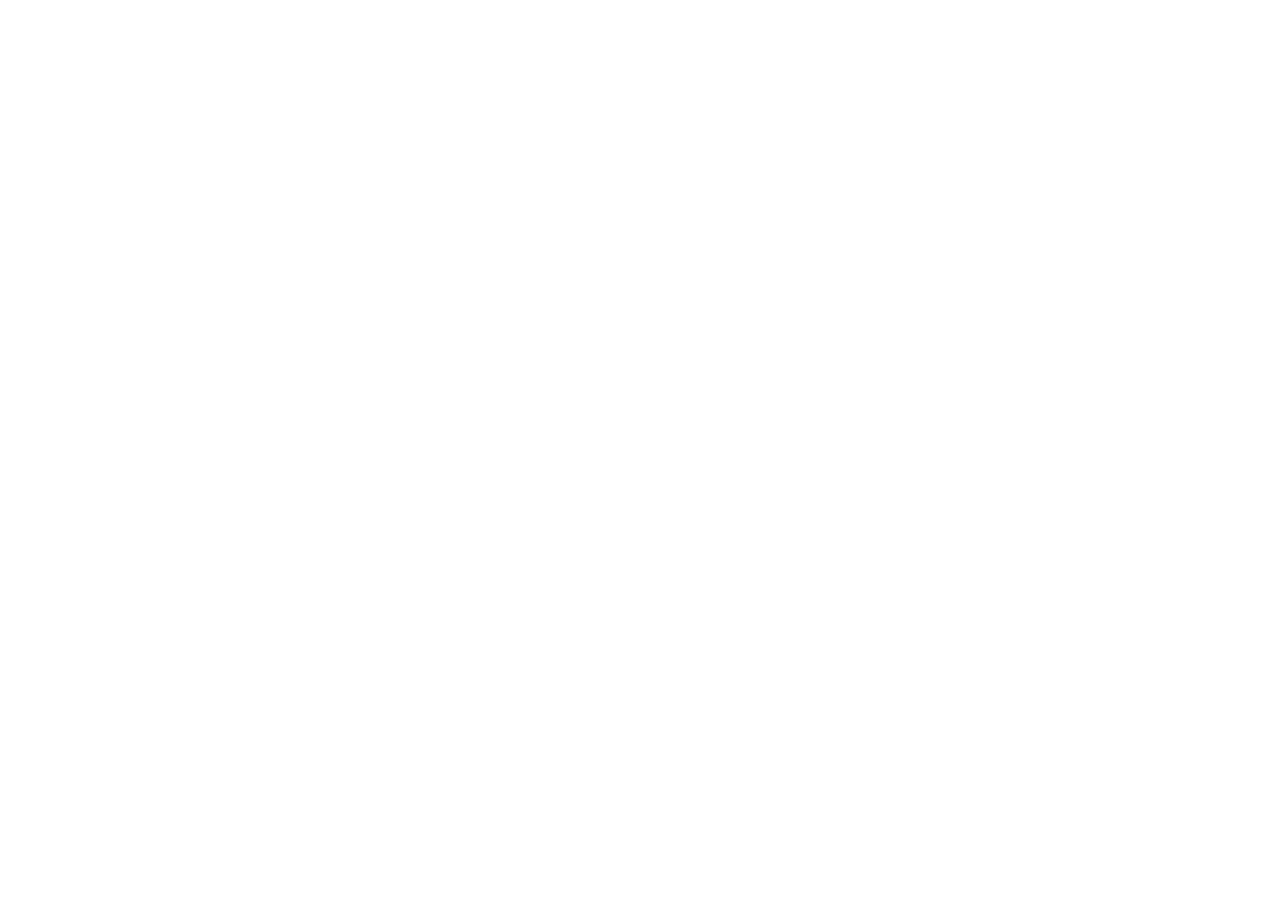
==== index.html @ 47ac9eed "local react" ====
<!DOCTYPE html>
<html lang="en">
<head>
  <meta charset="UTF-8">
  <meta name="viewport" content="width=device-width, initial-scale=1">
  <title>Altshuler Matrix</title>
  <script src="./js/react.production.min.js"></script>
  <script src="./js/react-dom.production.min.js"></script>
  <link rel="stylesheet" type="text/css" href="./index.css">
</head>
<body>

<div id="root"></div>

<script src="./index.js"></script>

</body>
</html>
---- index.css ----
@font-face{font-family:"Monospaced Number";src:local("Tahoma");unicode-range:u+30-39}@font-face{font-family:"Chinese Quote";src:local("PingFang SC"),local("SimSun");unicode-range:u+2018,u+2019,u+201c,u+201d}body,html{width:100%;height:100%}input::-ms-clear,input::-ms-reveal{display:none}*,:after,:before{-webkit-box-sizing:border-box;box-sizing:border-box}html{font-family:sans-serif;line-height:1.15;-webkit-text-size-adjust:100%;-ms-text-size-adjust:100%;-ms-overflow-style:scrollbar;-webkit-tap-highlight-color:rgba(0,0,0,0)}@-ms-viewport{width:device-width}article,aside,dialog,figcaption,figure,footer,header,hgroup,main,nav,section{display:block}body{margin:0;font-family:"Monospaced Number","Chinese Quote",-apple-system,BlinkMacSystemFont,"Segoe UI",Roboto,"PingFang SC","Hiragino Sans GB","Microsoft YaHei","Helvetica Neue",Helvetica,Arial,sans-serif;font-size:14px;line-height:1.1;color:rgba(0,0,0,.65);background-color:#fff}[tabindex="-1"]:focus{outline:none!important}hr{-webkit-box-sizing:content-box;box-sizing:content-box;height:0;overflow:visible}h1,h2,h3,h4,h5,h6{margin-top:0;margin-bottom:.5em;color:rgba(0,0,0,.85);font-weight:500}p{margin-top:0;margin-bottom:1em}abbr[data-original-title],abbr[title]{text-decoration:underline;-webkit-text-decoration:underline dotted;text-decoration:underline dotted;cursor:help;border-bottom:0}address{margin-bottom:1em;font-style:normal;line-height:inherit}input[type=number],input[type=password],input[type=text],textarea{-webkit-appearance:none}dl,ol,ul{margin-top:0;margin-bottom:1em}ol ol,ol ul,ul ol,ul ul{margin-bottom:0}dt{font-weight:500}dd{margin-bottom:.5em;margin-left:0}blockquote{margin:0 0 1em}dfn{font-style:italic}b,strong{font-weight:bolder}small{font-size:80%}sub,sup{position:relative;font-size:75%;line-height:0;vertical-align:baseline}sub{bottom:-.25em}sup{top:-.5em}a{color:#1890ff;background-color:transparent;text-decoration:none;outline:none;cursor:pointer;-webkit-transition:color .3s;transition:color .3s;-webkit-text-decoration-skip:objects}a:focus{text-decoration:underline;-webkit-text-decoration-skip:ink;text-decoration-skip:ink}a:hover{color:#40a9ff}a:active{color:#096dd9}a:active,a:hover{outline:0;text-decoration:none}a[disabled]{color:rgba(0,0,0,.25);cursor:not-allowed;pointer-events:none}code,kbd,pre,samp{font-family:Consolas,Menlo,Courier,monospace;font-size:1em}pre{margin-top:0;margin-bottom:1em;overflow:auto}figure{margin:0 0 1em}img{vertical-align:middle;border-style:none}svg:not(:root){overflow:hidden}[role=button],a,area,button,input:not([type=range]),label,select,summary,textarea{-ms-touch-action:manipulation;touch-action:manipulation}table{border-collapse:collapse}caption{padding-top:.75em;padding-bottom:.3em;color:rgba(0,0,0,.45);text-align:left;caption-side:bottom}th{text-align:inherit}button,input,optgroup,select,textarea{margin:0;font-family:inherit;font-size:inherit;line-height:inherit;color:inherit}button,input{overflow:visible}button,select{text-transform:none}[type=reset],[type=submit],button,html [type=button]{-webkit-appearance:button}[type=button]::-moz-focus-inner,[type=reset]::-moz-focus-inner,[type=submit]::-moz-focus-inner,button::-moz-focus-inner{padding:0;border-style:none}input[type=checkbox],input[type=radio]{-webkit-box-sizing:border-box;box-sizing:border-box;padding:0}input[type=date],input[type=datetime-local],input[type=month],input[type=time]{-webkit-appearance:listbox}textarea{overflow:auto;resize:vertical}fieldset{min-width:0;padding:0;margin:0;border:0}legend{display:block;width:100%;max-width:100%;padding:0;margin-bottom:.5em;font-size:1.5em;line-height:inherit;color:inherit;white-space:normal}progress{vertical-align:baseline}[type=number]::-webkit-inner-spin-button,[type=number]::-webkit-outer-spin-button{height:auto}[type=search]{outline-offset:-2px;-webkit-appearance:none}[type=search]::-webkit-search-cancel-button,[type=search]::-webkit-search-decoration{-webkit-appearance:none}::-webkit-file-upload-button{font:inherit;-webkit-appearance:button}output{display:inline-block}summary{display:list-item}template{display:none}[hidden]{display:none!important}mark{padding:.2em;background-color:#feffe6}::-moz-selection{background:#1890ff;color:#fff}::selection{background:#1890ff;color:#fff}.clearfix{zoom:1}.clearfix:after,.clearfix:before{content:" ";display:table}.clearfix:after{clear:both;visibility:hidden;font-size:0;height:0}@font-face{font-family:"anticon";src:url("https://at.alicdn.com/t/font_148784_v4ggb6wrjmkotj4i.eot");src:url("https://at.alicdn.com/t/font_148784_v4ggb6wrjmkotj4i.woff") format("woff"),url("https://at.alicdn.com/t/font_148784_v4ggb6wrjmkotj4i.ttf") format("truetype"),url("https://at.alicdn.com/t/font_148784_v4ggb6wrjmkotj4i.svg#iconfont") format("svg")}.anticon{display:inline-block;font-style:normal;vertical-align:baseline;text-align:center;text-transform:none;line-height:1;text-rendering:optimizeLegibility;-webkit-font-smoothing:antialiased;-moz-osx-font-smoothing:grayscale}.anticon:before{display:block;font-family:"anticon"!important}.anticon-step-forward:before{content:"\E600"}.anticon-step-backward:before{content:"\E601"}.anticon-forward:before{content:"\E602"}.anticon-backward:before{content:"\E603"}.anticon-caret-right:before{content:"\E604"}.anticon-caret-left:before{content:"\E605"}.anticon-caret-down:before{content:"\E606"}.anticon-caret-up:before{content:"\E607"}.anticon-caret-circle-right:before,.anticon-circle-right:before,.anticon-right-circle:before{content:"\E608"}.anticon-caret-circle-left:before,.anticon-circle-left:before,.anticon-left-circle:before{content:"\E609"}.anticon-caret-circle-up:before,.anticon-circle-up:before,.anticon-up-circle:before{content:"\E60A"}.anticon-caret-circle-down:before,.anticon-circle-down:before,.anticon-down-circle:before{content:"\E60B"}.anticon-right-circle-o:before{content:"\E60C"}.anticon-caret-circle-o-right:before,.anticon-circle-o-right:before{content:"\E60C"}.anticon-left-circle-o:before{content:"\E60D"}.anticon-caret-circle-o-left:before,.anticon-circle-o-left:before{content:"\E60D"}.anticon-up-circle-o:before{content:"\E60E"}.anticon-caret-circle-o-up:before,.anticon-circle-o-up:before{content:"\E60E"}.anticon-down-circle-o:before{content:"\E60F"}.anticon-caret-circle-o-down:before,.anticon-circle-o-down:before{content:"\E60F"}.anticon-verticle-left:before{content:"\E610"}.anticon-verticle-right:before{content:"\E611"}.anticon-rollback:before{content:"\E612"}.anticon-retweet:before{content:"\E613"}.anticon-shrink:before{content:"\E614"}.anticon-arrow-salt:before,.anticon-arrows-alt:before{content:"\E615"}.anticon-reload:before{content:"\E616"}.anticon-double-right:before{content:"\E617"}.anticon-double-left:before{content:"\E618"}.anticon-arrow-down:before{content:"\E619"}.anticon-arrow-up:before{content:"\E61A"}.anticon-arrow-right:before{content:"\E61B"}.anticon-arrow-left:before{content:"\E61C"}.anticon-down:before{content:"\E61D"}.anticon-up:before{content:"\E61E"}.anticon-right:before{content:"\E61F"}.anticon-left:before{content:"\E620"}.anticon-minus-square-o:before{content:"\E621"}.anticon-minus-circle:before{content:"\E622"}.anticon-minus-circle-o:before{content:"\E623"}.anticon-minus:before{content:"\E624"}.anticon-plus-circle-o:before{content:"\E625"}.anticon-plus-circle:before{content:"\E626"}.anticon-plus:before{content:"\E627"}.anticon-info-circle:before{content:"\E628"}.anticon-info-circle-o:before{content:"\E629"}.anticon-info:before{content:"\E62A"}.anticon-exclamation:before{content:"\E62B"}.anticon-exclamation-circle:before{content:"\E62C"}.anticon-exclamation-circle-o:before{content:"\E62D"}.anticon-close-circle:before,.anticon-cross-circle:before{content:"\E62E"}.anticon-close-circle-o:before,.anticon-cross-circle-o:before{content:"\E62F"}.anticon-check-circle:before{content:"\E630"}.anticon-check-circle-o:before{content:"\E631"}.anticon-check:before{content:"\E632"}.anticon-close:before,.anticon-cross:before{content:"\E633"}.anticon-customer-service:before,.anticon-customerservice:before{content:"\E634"}.anticon-credit-card:before{content:"\E635"}.anticon-code-o:before{content:"\E636"}.anticon-book:before{content:"\E637"}.anticon-bars:before{content:"\E639"}.anticon-question:before{content:"\E63A"}.anticon-question-circle:before{content:"\E63B"}.anticon-question-circle-o:before{content:"\E63C"}.anticon-pause:before{content:"\E63D"}.anticon-pause-circle:before{content:"\E63E"}.anticon-pause-circle-o:before{content:"\E63F"}.anticon-clock-circle:before{content:"\E640"}.anticon-clock-circle-o:before{content:"\E641"}.anticon-swap:before{content:"\E642"}.anticon-swap-left:before{content:"\E643"}.anticon-swap-right:before{content:"\E644"}.anticon-plus-square-o:before{content:"\E645"}.anticon-frown-circle:before,.anticon-frown:before{content:"\E646"}.anticon-ellipsis:before{content:"\E647"}.anticon-copy:before{content:"\E648"}.anticon-menu-fold:before{content:"\E9AC"}.anticon-mail:before{content:"\E659"}.anticon-logout:before{content:"\E65A"}.anticon-link:before{content:"\E65B"}.anticon-area-chart:before{content:"\E65C"}.anticon-line-chart:before{content:"\E65D"}.anticon-home:before{content:"\E65E"}.anticon-laptop:before{content:"\E65F"}.anticon-star:before{content:"\E660"}.anticon-star-o:before{content:"\E661"}.anticon-folder:before{content:"\E662"}.anticon-filter:before{content:"\E663"}.anticon-file:before{content:"\E664"}.anticon-exception:before{content:"\E665"}.anticon-meh-circle:before,.anticon-meh:before{content:"\E666"}.anticon-meh-o:before{content:"\E667"}.anticon-shopping-cart:before{content:"\E668"}.anticon-save:before{content:"\E669"}.anticon-user:before{content:"\E66A"}.anticon-video-camera:before{content:"\E66B"}.anticon-to-top:before{content:"\E66C"}.anticon-team:before{content:"\E66D"}.anticon-tablet:before{content:"\E66E"}.anticon-solution:before{content:"\E66F"}.anticon-search:before{content:"\E670"}.anticon-share-alt:before{content:"\E671"}.anticon-setting:before{content:"\E672"}.anticon-poweroff:before{content:"\E6D5"}.anticon-picture:before{content:"\E674"}.anticon-phone:before{content:"\E675"}.anticon-paper-clip:before{content:"\E676"}.anticon-notification:before{content:"\E677"}.anticon-mobile:before{content:"\E678"}.anticon-menu-unfold:before{content:"\E9AD"}.anticon-inbox:before{content:"\E67A"}.anticon-lock:before{content:"\E67B"}.anticon-qrcode:before{content:"\E67C"}.anticon-play-circle:before{content:"\E6D0"}.anticon-play-circle-o:before{content:"\E6D1"}.anticon-tag:before{content:"\E6D2"}.anticon-tag-o:before{content:"\E6D3"}.anticon-tags:before{content:"\E67D"}.anticon-tags-o:before{content:"\E67E"}.anticon-cloud-o:before{content:"\E67F"}.anticon-cloud:before{content:"\E680"}.anticon-cloud-upload:before{content:"\E681"}.anticon-cloud-download:before{content:"\E682"}.anticon-cloud-download-o:before{content:"\E683"}.anticon-cloud-upload-o:before{content:"\E684"}.anticon-environment:before{content:"\E685"}.anticon-environment-o:before{content:"\E686"}.anticon-eye:before{content:"\E687"}.anticon-eye-o:before{content:"\E688"}.anticon-camera:before{content:"\E689"}.anticon-camera-o:before{content:"\E68A"}.anticon-windows:before{content:"\E68B"}.anticon-apple:before{content:"\E68C"}.anticon-apple-o:before{content:"\E6D4"}.anticon-android:before{content:"\E938"}.anticon-android-o:before{content:"\E68D"}.anticon-aliwangwang:before{content:"\E68E"}.anticon-aliwangwang-o:before{content:"\E68F"}.anticon-export:before{content:"\E691"}.anticon-edit:before{content:"\E692"}.anticon-circle-down-o:before{content:"\E693"}.anticon-circle-down-:before{content:"\E694"}.anticon-appstore-o:before{content:"\E695"}.anticon-appstore:before{content:"\E696"}.anticon-scan:before{content:"\E697"}.anticon-file-text:before{content:"\E698"}.anticon-folder-open:before{content:"\E699"}.anticon-hdd:before{content:"\E69A"}.anticon-ie:before{content:"\E69B"}.anticon-file-jpg:before{content:"\E69C"}.anticon-like:before{content:"\E64C"}.anticon-like-o:before{content:"\E69D"}.anticon-dislike:before{content:"\E64B"}.anticon-dislike-o:before{content:"\E69E"}.anticon-delete:before{content:"\E69F"}.anticon-enter:before{content:"\E6A0"}.anticon-pushpin-o:before{content:"\E6A1"}.anticon-pushpin:before{content:"\E6A2"}.anticon-heart:before{content:"\E6A3"}.anticon-heart-o:before{content:"\E6A4"}.anticon-pay-circle:before{content:"\E6A5"}.anticon-pay-circle-o:before{content:"\E6A6"}.anticon-smile-circle:before,.anticon-smile:before{content:"\E6A7"}.anticon-smile-o:before{content:"\E6A8"}.anticon-frown-o:before{content:"\E6A9"}.anticon-calculator:before{content:"\E6AA"}.anticon-message:before{content:"\E6AB"}.anticon-chrome:before{content:"\E6AC"}.anticon-github:before{content:"\E6AD"}.anticon-file-unknown:before{content:"\E6AF"}.anticon-file-excel:before{content:"\E6B0"}.anticon-file-ppt:before{content:"\E6B1"}.anticon-file-word:before{content:"\E6B2"}.anticon-file-pdf:before{content:"\E6B3"}.anticon-desktop:before{content:"\E6B4"}.anticon-upload:before{content:"\E6B6"}.anticon-download:before{content:"\E6B7"}.anticon-pie-chart:before{content:"\E6B8"}.anticon-unlock:before{content:"\E6BA"}.anticon-calendar:before{content:"\E6BB"}.anticon-windows-o:before{content:"\E6BC"}.anticon-dot-chart:before{content:"\E6BD"}.anticon-bar-chart:before{content:"\E6BE"}.anticon-code:before{content:"\E6BF"}.anticon-api:before{content:"\E951"}.anticon-plus-square:before{content:"\E6C0"}.anticon-minus-square:before{content:"\E6C1"}.anticon-close-square:before{content:"\E6C2"}.anticon-close-square-o:before{content:"\E6C3"}.anticon-check-square:before{content:"\E6C4"}.anticon-check-square-o:before{content:"\E6C5"}.anticon-fast-backward:before{content:"\E6C6"}.anticon-fast-forward:before{content:"\E6C7"}.anticon-up-square:before{content:"\E6C8"}.anticon-down-square:before{content:"\E6C9"}.anticon-left-square:before{content:"\E6CA"}.anticon-right-square:before{content:"\E6CB"}.anticon-right-square-o:before{content:"\E6CC"}.anticon-left-square-o:before{content:"\E6CD"}.anticon-down-square-o:before{content:"\E6CE"}.anticon-up-square-o:before{content:"\E6CF"}.anticon-loading:before{content:"\E64D"}.anticon-loading-3-quarters:before{content:"\E6AE"}.anticon-bulb:before{content:"\E649"}.anticon-select:before{content:"\E64A"}.anticon-addfile:before,.anticon-file-add:before{content:"\E910"}.anticon-addfolder:before,.anticon-folder-add:before{content:"\E914"}.anticon-switcher:before{content:"\E913"}.anticon-rocket:before{content:"\E90F"}.anticon-dingding:before{content:"\E923"}.anticon-dingding-o:before{content:"\E925"}.anticon-bell:before{content:"\E64E"}.anticon-disconnect:before{content:"\E64F"}.anticon-database:before{content:"\E650"}.anticon-compass:before{content:"\E6DB"}.anticon-barcode:before{content:"\E652"}.anticon-hourglass:before{content:"\E653"}.anticon-key:before{content:"\E654"}.anticon-flag:before{content:"\E655"}.anticon-layout:before{content:"\E656"}.anticon-login:before{content:"\E657"}.anticon-printer:before{content:"\E673"}.anticon-sound:before{content:"\E6E9"}.anticon-usb:before{content:"\E6D7"}.anticon-skin:before{content:"\E6D8"}.anticon-tool:before{content:"\E6D9"}.anticon-sync:before{content:"\E6DA"}.anticon-wifi:before{content:"\E6D6"}.anticon-car:before{content:"\E6DC"}.anticon-copyright:before{content:"\E6DE"}.anticon-schedule:before{content:"\E6DF"}.anticon-user-add:before{content:"\E6ED"}.anticon-user-delete:before{content:"\E6E0"}.anticon-usergroup-add:before{content:"\E6DD"}.anticon-usergroup-delete:before{content:"\E6E1"}.anticon-man:before{content:"\E6E2"}.anticon-woman:before{content:"\E6EC"}.anticon-shop:before{content:"\E6E3"}.anticon-gift:before{content:"\E6E4"}.anticon-idcard:before{content:"\E6E5"}.anticon-medicine-box:before{content:"\E6E6"}.anticon-red-envelope:before{content:"\E6E7"}.anticon-coffee:before{content:"\E6E8"}.anticon-trademark:before{content:"\E651"}.anticon-safety:before{content:"\E6EA"}.anticon-wallet:before{content:"\E6EB"}.anticon-bank:before{content:"\E6EE"}.anticon-trophy:before{content:"\E6EF"}.anticon-contacts:before{content:"\E6F0"}.anticon-global:before{content:"\E6F1"}.anticon-shake:before{content:"\E94F"}.anticon-fork:before{content:"\E6F2"}.anticon-dashboard:before{content:"\E99A"}.anticon-profile:before{content:"\E999"}.anticon-table:before{content:"\E998"}.anticon-warning:before{content:"\E997"}.anticon-form:before{content:"\E996"}.anticon-spin:before{display:inline-block;-webkit-animation:loadingCircle 1s infinite linear;animation:loadingCircle 1s infinite linear}.anticon-weibo-square:before{content:"\E6F5"}.anticon-weibo-circle:before{content:"\E6F4"}.anticon-taobao-circle:before{content:"\E6F3"}.anticon-html5:before{content:"\E9C7"}.anticon-weibo:before{content:"\E9C6"}.anticon-twitter:before{content:"\E9C5"}.anticon-wechat:before{content:"\E9C4"}.anticon-youtube:before{content:"\E9C3"}.anticon-alipay-circle:before{content:"\E9C2"}.anticon-taobao:before{content:"\E9C1"}.anticon-skype:before{content:"\E9C0"}.anticon-qq:before{content:"\E9BF"}.anticon-medium-workmark:before{content:"\E9BE"}.anticon-gitlab:before{content:"\E9BD"}.anticon-medium:before{content:"\E9BC"}.anticon-linkedin:before{content:"\E9BB"}.anticon-google-plus:before{content:"\E9BA"}.anticon-dropbox:before{content:"\E9B9"}.anticon-facebook:before{content:"\E9B8"}.anticon-codepen:before{content:"\E9B7"}.anticon-amazon:before{content:"\E9B6"}.anticon-google:before{content:"\E9B5"}.anticon-codepen-circle:before{content:"\E9B4"}.anticon-alipay:before{content:"\E9B3"}.anticon-ant-design:before{content:"\E9B2"}.anticon-aliyun:before{content:"\E9F4"}.anticon-zhihu:before{content:"\E703"}.anticon-file-markdown:before{content:"\E704"}.anticon-slack:before{content:"\E705"}.anticon-slack-square:before{content:"\E706"}.anticon-behance:before{content:"\E707"}.anticon-behance-square:before{content:"\E708"}.anticon-dribbble:before{content:"\E709"}.anticon-dribbble-square:before{content:"\E70A"}.anticon-instagram:before{content:"\E70B"}.anticon-yuque:before{content:"\E70C"}.fade-appear,.fade-enter,.fade-leave{-webkit-animation-duration:.2s;animation-duration:.2s;-webkit-animation-fill-mode:both;animation-fill-mode:both;-webkit-animation-play-state:paused;animation-play-state:paused}.fade-appear.fade-appear-active,.fade-enter.fade-enter-active{-webkit-animation-name:antFadeIn;animation-name:antFadeIn;-webkit-animation-play-state:running;animation-play-state:running}.fade-leave.fade-leave-active{-webkit-animation-name:antFadeOut;animation-name:antFadeOut;-webkit-animation-play-state:running;animation-play-state:running;pointer-events:none}.fade-appear,.fade-enter{opacity:0}.fade-appear,.fade-enter,.fade-leave{-webkit-animation-timing-function:linear;animation-timing-function:linear}@-webkit-keyframes antFadeIn{0%{opacity:0}to{opacity:1}}@keyframes antFadeIn{0%{opacity:0}to{opacity:1}}@-webkit-keyframes antFadeOut{0%{opacity:1}to{opacity:0}}@keyframes antFadeOut{0%{opacity:1}to{opacity:0}}.move-up-appear,.move-up-enter,.move-up-leave{-webkit-animation-duration:.2s;animation-duration:.2s;-webkit-animation-fill-mode:both;animation-fill-mode:both;-webkit-animation-play-state:paused;animation-play-state:paused}.move-up-appear.move-up-appear-active,.move-up-enter.move-up-enter-active{-webkit-animation-name:antMoveUpIn;animation-name:antMoveUpIn;-webkit-animation-play-state:running;animation-play-state:running}.move-up-leave.move-up-leave-active{-webkit-animation-name:antMoveUpOut;animation-name:antMoveUpOut;-webkit-animation-play-state:running;animation-play-state:running;pointer-events:none}.move-up-appear,.move-up-enter{opacity:0;-webkit-animation-timing-function:cubic-bezier(.08,.82,.17,1);animation-timing-function:cubic-bezier(.08,.82,.17,1)}.move-up-leave{-webkit-animation-timing-function:cubic-bezier(.6,.04,.98,.34);animation-timing-function:cubic-bezier(.6,.04,.98,.34)}.move-down-appear,.move-down-enter,.move-down-leave{-webkit-animation-duration:.2s;animation-duration:.2s;-webkit-animation-fill-mode:both;animation-fill-mode:both;-webkit-animation-play-state:paused;animation-play-state:paused}.move-down-appear.move-down-appear-active,.move-down-enter.move-down-enter-active{-webkit-animation-name:antMoveDownIn;animation-name:antMoveDownIn;-webkit-animation-play-state:running;animation-play-state:running}.move-down-leave.move-down-leave-active{-webkit-animation-name:antMoveDownOut;animation-name:antMoveDownOut;-webkit-animation-play-state:running;animation-play-state:running;pointer-events:none}.move-down-appear,.move-down-enter{opacity:0;-webkit-animation-timing-function:cubic-bezier(.08,.82,.17,1);animation-timing-function:cubic-bezier(.08,.82,.17,1)}.move-down-leave{-webkit-animation-timing-function:cubic-bezier(.6,.04,.98,.34);animation-timing-function:cubic-bezier(.6,.04,.98,.34)}.move-left-appear,.move-left-enter,.move-left-leave{-webkit-animation-duration:.2s;animation-duration:.2s;-webkit-animation-fill-mode:both;animation-fill-mode:both;-webkit-animation-play-state:paused;animation-play-state:paused}.move-left-appear.move-left-appear-active,.move-left-enter.move-left-enter-active{-webkit-animation-name:antMoveLeftIn;animation-name:antMoveLeftIn;-webkit-animation-play-state:running;animation-play-state:running}.move-left-leave.move-left-leave-active{-webkit-animation-name:antMoveLeftOut;animation-name:antMoveLeftOut;-webkit-animation-play-state:running;animation-play-state:running;pointer-events:none}.move-left-appear,.move-left-enter{opacity:0;-webkit-animation-timing-function:cubic-bezier(.08,.82,.17,1);animation-timing-function:cubic-bezier(.08,.82,.17,1)}.move-left-leave{-webkit-animation-timing-function:cubic-bezier(.6,.04,.98,.34);animation-timing-function:cubic-bezier(.6,.04,.98,.34)}.move-right-appear,.move-right-enter,.move-right-leave{-webkit-animation-duration:.2s;animation-duration:.2s;-webkit-animation-fill-mode:both;animation-fill-mode:both;-webkit-animation-play-state:paused;animation-play-state:paused}.move-right-appear.move-right-appear-active,.move-right-enter.move-right-enter-active{-webkit-animation-name:antMoveRightIn;animation-name:antMoveRightIn;-webkit-animation-play-state:running;animation-play-state:running}.move-right-leave.move-right-leave-active{-webkit-animation-name:antMoveRightOut;animation-name:antMoveRightOut;-webkit-animation-play-state:running;animation-play-state:running;pointer-events:none}.move-right-appear,.move-right-enter{opacity:0;-webkit-animation-timing-function:cubic-bezier(.08,.82,.17,1);animation-timing-function:cubic-bezier(.08,.82,.17,1)}.move-right-leave{-webkit-animation-timing-function:cubic-bezier(.6,.04,.98,.34);animation-timing-function:cubic-bezier(.6,.04,.98,.34)}@-webkit-keyframes antMoveDownIn{0%{-webkit-transform-origin:0 0;transform-origin:0 0;-webkit-transform:translateY(100%);transform:translateY(100%);opacity:0}to{-webkit-transform-origin:0 0;transform-origin:0 0;-webkit-transform:translateY(0);transform:translateY(0);opacity:1}}@keyframes antMoveDownIn{0%{-webkit-transform-origin:0 0;transform-origin:0 0;-webkit-transform:translateY(100%);transform:translateY(100%);opacity:0}to{-webkit-transform-origin:0 0;transform-origin:0 0;-webkit-transform:translateY(0);transform:translateY(0);opacity:1}}@-webkit-keyframes antMoveDownOut{0%{-webkit-transform-origin:0 0;transform-origin:0 0;-webkit-transform:translateY(0);transform:translateY(0);opacity:1}to{-webkit-transform-origin:0 0;transform-origin:0 0;-webkit-transform:translateY(100%);transform:translateY(100%);opacity:0}}@keyframes antMoveDownOut{0%{-webkit-transform-origin:0 0;transform-origin:0 0;-webkit-transform:translateY(0);transform:translateY(0);opacity:1}to{-webkit-transform-origin:0 0;transform-origin:0 0;-webkit-transform:translateY(100%);transform:translateY(100%);opacity:0}}@-webkit-keyframes antMoveLeftIn{0%{-webkit-transform-origin:0 0;transform-origin:0 0;-webkit-transform:translateX(-100%);transform:translateX(-100%);opacity:0}to{-webkit-transform-origin:0 0;transform-origin:0 0;-webkit-transform:translateX(0);transform:translateX(0);opacity:1}}@keyframes antMoveLeftIn{0%{-webkit-transform-origin:0 0;transform-origin:0 0;-webkit-transform:translateX(-100%);transform:translateX(-100%);opacity:0}to{-webkit-transform-origin:0 0;transform-origin:0 0;-webkit-transform:translateX(0);transform:translateX(0);opacity:1}}@-webkit-keyframes antMoveLeftOut{0%{-webkit-transform-origin:0 0;transform-origin:0 0;-webkit-transform:translateX(0);transform:translateX(0);opacity:1}to{-webkit-transform-origin:0 0;transform-origin:0 0;-webkit-transform:translateX(-100%);transform:translateX(-100%);opacity:0}}@keyframes antMoveLeftOut{0%{-webkit-transform-origin:0 0;transform-origin:0 0;-webkit-transform:translateX(0);transform:translateX(0);opacity:1}to{-webkit-transform-origin:0 0;transform-origin:0 0;-webkit-transform:translateX(-100%);transform:translateX(-100%);opacity:0}}@-webkit-keyframes antMoveRightIn{0%{opacity:0;-webkit-transform-origin:0 0;transform-origin:0 0;-webkit-transform:translateX(100%);transform:translateX(100%)}to{opacity:1;-webkit-transform-origin:0 0;transform-origin:0 0;-webkit-transform:translateX(0);transform:translateX(0)}}@keyframes antMoveRightIn{0%{opacity:0;-webkit-transform-origin:0 0;transform-origin:0 0;-webkit-transform:translateX(100%);transform:translateX(100%)}to{opacity:1;-webkit-transform-origin:0 0;transform-origin:0 0;-webkit-transform:translateX(0);transform:translateX(0)}}@-webkit-keyframes antMoveRightOut{0%{-webkit-transform-origin:0 0;transform-origin:0 0;-webkit-transform:translateX(0);transform:translateX(0);opacity:1}to{-webkit-transform-origin:0 0;transform-origin:0 0;-webkit-transform:translateX(100%);transform:translateX(100%);opacity:0}}@keyframes antMoveRightOut{0%{-webkit-transform-origin:0 0;transform-origin:0 0;-webkit-transform:translateX(0);transform:translateX(0);opacity:1}to{-webkit-transform-origin:0 0;transform-origin:0 0;-webkit-transform:translateX(100%);transform:translateX(100%);opacity:0}}@-webkit-keyframes antMoveUpIn{0%{-webkit-transform-origin:0 0;transform-origin:0 0;-webkit-transform:translateY(-100%);transform:translateY(-100%);opacity:0}to{-webkit-transform-origin:0 0;transform-origin:0 0;-webkit-transform:translateY(0);transform:translateY(0);opacity:1}}@keyframes antMoveUpIn{0%{-webkit-transform-origin:0 0;transform-origin:0 0;-webkit-transform:translateY(-100%);transform:translateY(-100%);opacity:0}to{-webkit-transform-origin:0 0;transform-origin:0 0;-webkit-transform:translateY(0);transform:translateY(0);opacity:1}}@-webkit-keyframes antMoveUpOut{0%{-webkit-transform-origin:0 0;transform-origin:0 0;-webkit-transform:translateY(0);transform:translateY(0);opacity:1}to{-webkit-transform-origin:0 0;transform-origin:0 0;-webkit-transform:translateY(-100%);transform:translateY(-100%);opacity:0}}@keyframes antMoveUpOut{0%{-webkit-transform-origin:0 0;transform-origin:0 0;-webkit-transform:translateY(0);transform:translateY(0);opacity:1}to{-webkit-transform-origin:0 0;transform-origin:0 0;-webkit-transform:translateY(-100%);transform:translateY(-100%);opacity:0}}@-webkit-keyframes loadingCircle{0%{-webkit-transform-origin:50% 50%;transform-origin:50% 50%;-webkit-transform:rotate(0deg);transform:rotate(0deg)}to{-webkit-transform-origin:50% 50%;transform-origin:50% 50%;-webkit-transform:rotate(1turn);transform:rotate(1turn)}}@keyframes loadingCircle{0%{-webkit-transform-origin:50% 50%;transform-origin:50% 50%;-webkit-transform:rotate(0deg);transform:rotate(0deg)}to{-webkit-transform-origin:50% 50%;transform-origin:50% 50%;-webkit-transform:rotate(1turn);transform:rotate(1turn)}}.slide-up-appear,.slide-up-enter,.slide-up-leave{-webkit-animation-duration:.2s;animation-duration:.2s;-webkit-animation-fill-mode:both;animation-fill-mode:both;-webkit-animation-play-state:paused;animation-play-state:paused}.slide-up-appear.slide-up-appear-active,.slide-up-enter.slide-up-enter-active{-webkit-animation-name:antSlideUpIn;animation-name:antSlideUpIn;-webkit-animation-play-state:running;animation-play-state:running}.slide-up-leave.slide-up-leave-active{-webkit-animation-name:antSlideUpOut;animation-name:antSlideUpOut;-webkit-animation-play-state:running;animation-play-state:running;pointer-events:none}.slide-up-appear,.slide-up-enter{opacity:0;-webkit-animation-timing-function:cubic-bezier(.23,1,.32,1);animation-timing-function:cubic-bezier(.23,1,.32,1)}.slide-up-leave{-webkit-animation-timing-function:cubic-bezier(.755,.05,.855,.06);animation-timing-function:cubic-bezier(.755,.05,.855,.06)}.slide-down-appear,.slide-down-enter,.slide-down-leave{-webkit-animation-duration:.2s;animation-duration:.2s;-webkit-animation-fill-mode:both;animation-fill-mode:both;-webkit-animation-play-state:paused;animation-play-state:paused}.slide-down-appear.slide-down-appear-active,.slide-down-enter.slide-down-enter-active{-webkit-animation-name:antSlideDownIn;animation-name:antSlideDownIn;-webkit-animation-play-state:running;animation-play-state:running}.slide-down-leave.slide-down-leave-active{-webkit-animation-name:antSlideDownOut;animation-name:antSlideDownOut;-webkit-animation-play-state:running;animation-play-state:running;pointer-events:none}.slide-down-appear,.slide-down-enter{opacity:0;-webkit-animation-timing-function:cubic-bezier(.23,1,.32,1);animation-timing-function:cubic-bezier(.23,1,.32,1)}.slide-down-leave{-webkit-animation-timing-function:cubic-bezier(.755,.05,.855,.06);animation-timing-function:cubic-bezier(.755,.05,.855,.06)}.slide-left-appear,.slide-left-enter,.slide-left-leave{-webkit-animation-duration:.2s;animation-duration:.2s;-webkit-animation-fill-mode:both;animation-fill-mode:both;-webkit-animation-play-state:paused;animation-play-state:paused}.slide-left-appear.slide-left-appear-active,.slide-left-enter.slide-left-enter-active{-webkit-animation-name:antSlideLeftIn;animation-name:antSlideLeftIn;-webkit-animation-play-state:running;animation-play-state:running}.slide-left-leave.slide-left-leave-active{-webkit-animation-name:antSlideLeftOut;animation-name:antSlideLeftOut;-webkit-animation-play-state:running;animation-play-state:running;pointer-events:none}.slide-left-appear,.slide-left-enter{opacity:0;-webkit-animation-timing-function:cubic-bezier(.23,1,.32,1);animation-timing-function:cubic-bezier(.23,1,.32,1)}.slide-left-leave{-webkit-animation-timing-function:cubic-bezier(.755,.05,.855,.06);animation-timing-function:cubic-bezier(.755,.05,.855,.06)}.slide-right-appear,.slide-right-enter,.slide-right-leave{-webkit-animation-duration:.2s;animation-duration:.2s;-webkit-animation-fill-mode:both;animation-fill-mode:both;-webkit-animation-play-state:paused;animation-play-state:paused}.slide-right-appear.slide-right-appear-active,.slide-right-enter.slide-right-enter-active{-webkit-animation-name:antSlideRightIn;animation-name:antSlideRightIn;-webkit-animation-play-state:running;animation-play-state:running}.slide-right-leave.slide-right-leave-active{-webkit-animation-name:antSlideRightOut;animation-name:antSlideRightOut;-webkit-animation-play-state:running;animation-play-state:running;pointer-events:none}.slide-right-appear,.slide-right-enter{opacity:0;-webkit-animation-timing-function:cubic-bezier(.23,1,.32,1);animation-timing-function:cubic-bezier(.23,1,.32,1)}.slide-right-leave{-webkit-animation-timing-function:cubic-bezier(.755,.05,.855,.06);animation-timing-function:cubic-bezier(.755,.05,.855,.06)}@-webkit-keyframes antSlideUpIn{0%{opacity:0;-webkit-transform-origin:0 0;transform-origin:0 0;-webkit-transform:scaleY(.8);transform:scaleY(.8)}to{opacity:1;-webkit-transform-origin:0 0;transform-origin:0 0;-webkit-transform:scaleY(1);transform:scaleY(1)}}@keyframes antSlideUpIn{0%{opacity:0;-webkit-transform-origin:0 0;transform-origin:0 0;-webkit-transform:scaleY(.8);transform:scaleY(.8)}to{opacity:1;-webkit-transform-origin:0 0;transform-origin:0 0;-webkit-transform:scaleY(1);transform:scaleY(1)}}@-webkit-keyframes antSlideUpOut{0%{opacity:1;-webkit-transform-origin:0 0;transform-origin:0 0;-webkit-transform:scaleY(1);transform:scaleY(1)}to{opacity:0;-webkit-transform-origin:0 0;transform-origin:0 0;-webkit-transform:scaleY(.8);transform:scaleY(.8)}}@keyframes antSlideUpOut{0%{opacity:1;-webkit-transform-origin:0 0;transform-origin:0 0;-webkit-transform:scaleY(1);transform:scaleY(1)}to{opacity:0;-webkit-transform-origin:0 0;transform-origin:0 0;-webkit-transform:scaleY(.8);transform:scaleY(.8)}}@-webkit-keyframes antSlideDownIn{0%{opacity:0;-webkit-transform-origin:100% 100%;transform-origin:100% 100%;-webkit-transform:scaleY(.8);transform:scaleY(.8)}to{opacity:1;-webkit-transform-origin:100% 100%;transform-origin:100% 100%;-webkit-transform:scaleY(1);transform:scaleY(1)}}@keyframes antSlideDownIn{0%{opacity:0;-webkit-transform-origin:100% 100%;transform-origin:100% 100%;-webkit-transform:scaleY(.8);transform:scaleY(.8)}to{opacity:1;-webkit-transform-origin:100% 100%;transform-origin:100% 100%;-webkit-transform:scaleY(1);transform:scaleY(1)}}@-webkit-keyframes antSlideDownOut{0%{opacity:1;-webkit-transform-origin:100% 100%;transform-origin:100% 100%;-webkit-transform:scaleY(1);transform:scaleY(1)}to{opacity:0;-webkit-transform-origin:100% 100%;transform-origin:100% 100%;-webkit-transform:scaleY(.8);transform:scaleY(.8)}}@keyframes antSlideDownOut{0%{opacity:1;-webkit-transform-origin:100% 100%;transform-origin:100% 100%;-webkit-transform:scaleY(1);transform:scaleY(1)}to{opacity:0;-webkit-transform-origin:100% 100%;transform-origin:100% 100%;-webkit-transform:scaleY(.8);transform:scaleY(.8)}}@-webkit-keyframes antSlideLeftIn{0%{opacity:0;-webkit-transform-origin:0 0;transform-origin:0 0;-webkit-transform:scaleX(.8);transform:scaleX(.8)}to{opacity:1;-webkit-transform-origin:0 0;transform-origin:0 0;-webkit-transform:scaleX(1);transform:scaleX(1)}}@keyframes antSlideLeftIn{0%{opacity:0;-webkit-transform-origin:0 0;transform-origin:0 0;-webkit-transform:scaleX(.8);transform:scaleX(.8)}to{opacity:1;-webkit-transform-origin:0 0;transform-origin:0 0;-webkit-transform:scaleX(1);transform:scaleX(1)}}@-webkit-keyframes antSlideLeftOut{0%{opacity:1;-webkit-transform-origin:0 0;transform-origin:0 0;-webkit-transform:scaleX(1);transform:scaleX(1)}to{opacity:0;-webkit-transform-origin:0 0;transform-origin:0 0;-webkit-transform:scaleX(.8);transform:scaleX(.8)}}@keyframes antSlideLeftOut{0%{opacity:1;-webkit-transform-origin:0 0;transform-origin:0 0;-webkit-transform:scaleX(1);transform:scaleX(1)}to{opacity:0;-webkit-transform-origin:0 0;transform-origin:0 0;-webkit-transform:scaleX(.8);transform:scaleX(.8)}}@-webkit-keyframes antSlideRightIn{0%{opacity:0;-webkit-transform-origin:100% 0;transform-origin:100% 0;-webkit-transform:scaleX(.8);transform:scaleX(.8)}to{opacity:1;-webkit-transform-origin:100% 0;transform-origin:100% 0;-webkit-transform:scaleX(1);transform:scaleX(1)}}@keyframes antSlideRightIn{0%{opacity:0;-webkit-transform-origin:100% 0;transform-origin:100% 0;-webkit-transform:scaleX(.8);transform:scaleX(.8)}to{opacity:1;-webkit-transform-origin:100% 0;transform-origin:100% 0;-webkit-transform:scaleX(1);transform:scaleX(1)}}@-webkit-keyframes antSlideRightOut{0%{opacity:1;-webkit-transform-origin:100% 0;transform-origin:100% 0;-webkit-transform:scaleX(1);transform:scaleX(1)}to{opacity:0;-webkit-transform-origin:100% 0;transform-origin:100% 0;-webkit-transform:scaleX(.8);transform:scaleX(.8)}}@keyframes antSlideRightOut{0%{opacity:1;-webkit-transform-origin:100% 0;transform-origin:100% 0;-webkit-transform:scaleX(1);transform:scaleX(1)}to{opacity:0;-webkit-transform-origin:100% 0;transform-origin:100% 0;-webkit-transform:scaleX(.8);transform:scaleX(.8)}}.swing-appear,.swing-enter{-webkit-animation-duration:.2s;animation-duration:.2s;-webkit-animation-fill-mode:both;animation-fill-mode:both;-webkit-animation-play-state:paused;animation-play-state:paused}.swing-appear.swing-appear-active,.swing-enter.swing-enter-active{-webkit-animation-name:antSwingIn;animation-name:antSwingIn;-webkit-animation-play-state:running;animation-play-state:running}@-webkit-keyframes antSwingIn{0%,to{-webkit-transform:translateX(0);transform:translateX(0)}20%{-webkit-transform:translateX(-10px);transform:translateX(-10px)}40%{-webkit-transform:translateX(10px);transform:translateX(10px)}60%{-webkit-transform:translateX(-5px);transform:translateX(-5px)}80%{-webkit-transform:translateX(5px);transform:translateX(5px)}}@keyframes antSwingIn{0%,to{-webkit-transform:translateX(0);transform:translateX(0)}20%{-webkit-transform:translateX(-10px);transform:translateX(-10px)}40%{-webkit-transform:translateX(10px);transform:translateX(10px)}60%{-webkit-transform:translateX(-5px);transform:translateX(-5px)}80%{-webkit-transform:translateX(5px);transform:translateX(5px)}}.zoom-appear,.zoom-enter,.zoom-leave{-webkit-animation-duration:.2s;animation-duration:.2s;-webkit-animation-fill-mode:both;animation-fill-mode:both;-webkit-animation-play-state:paused;animation-play-state:paused}.zoom-appear.zoom-appear-active,.zoom-enter.zoom-enter-active{-webkit-animation-name:antZoomIn;animation-name:antZoomIn;-webkit-animation-play-state:running;animation-play-state:running}.zoom-leave.zoom-leave-active{-webkit-animation-name:antZoomOut;animation-name:antZoomOut;-webkit-animation-play-state:running;animation-play-state:running;pointer-events:none}.zoom-appear,.zoom-enter{-webkit-transform:scale(0);transform:scale(0);-webkit-animation-timing-function:cubic-bezier(.08,.82,.17,1);animation-timing-function:cubic-bezier(.08,.82,.17,1)}.zoom-leave{-webkit-animation-timing-function:cubic-bezier(.78,.14,.15,.86);animation-timing-function:cubic-bezier(.78,.14,.15,.86)}.zoom-big-appear,.zoom-big-enter,.zoom-big-leave{-webkit-animation-duration:.2s;animation-duration:.2s;-webkit-animation-fill-mode:both;animation-fill-mode:both;-webkit-animation-play-state:paused;animation-play-state:paused}.zoom-big-appear.zoom-big-appear-active,.zoom-big-enter.zoom-big-enter-active{-webkit-animation-name:antZoomBigIn;animation-name:antZoomBigIn;-webkit-animation-play-state:running;animation-play-state:running}.zoom-big-leave.zoom-big-leave-active{-webkit-animation-name:antZoomBigOut;animation-name:antZoomBigOut;-webkit-animation-play-state:running;animation-play-state:running;pointer-events:none}.zoom-big-appear,.zoom-big-enter{-webkit-transform:scale(0);transform:scale(0);-webkit-animation-timing-function:cubic-bezier(.08,.82,.17,1);animation-timing-function:cubic-bezier(.08,.82,.17,1)}.zoom-big-leave{-webkit-animation-timing-function:cubic-bezier(.78,.14,.15,.86);animation-timing-function:cubic-bezier(.78,.14,.15,.86)}.zoom-big-fast-appear,.zoom-big-fast-enter,.zoom-big-fast-leave{-webkit-animation-duration:.1s;animation-duration:.1s;-webkit-animation-fill-mode:both;animation-fill-mode:both;-webkit-animation-play-state:paused;animation-play-state:paused}.zoom-big-fast-appear.zoom-big-fast-appear-active,.zoom-big-fast-enter.zoom-big-fast-enter-active{-webkit-animation-name:antZoomBigIn;animation-name:antZoomBigIn;-webkit-animation-play-state:running;animation-play-state:running}.zoom-big-fast-leave.zoom-big-fast-leave-active{-webkit-animation-name:antZoomBigOut;animation-name:antZoomBigOut;-webkit-animation-play-state:running;animation-play-state:running;pointer-events:none}.zoom-big-fast-appear,.zoom-big-fast-enter{-webkit-transform:scale(0);transform:scale(0);-webkit-animation-timing-function:cubic-bezier(.08,.82,.17,1);animation-timing-function:cubic-bezier(.08,.82,.17,1)}.zoom-big-fast-leave{-webkit-animation-timing-function:cubic-bezier(.78,.14,.15,.86);animation-timing-function:cubic-bezier(.78,.14,.15,.86)}.zoom-up-appear,.zoom-up-enter,.zoom-up-leave{-webkit-animation-duration:.2s;animation-duration:.2s;-webkit-animation-fill-mode:both;animation-fill-mode:both;-webkit-animation-play-state:paused;animation-play-state:paused}.zoom-up-appear.zoom-up-appear-active,.zoom-up-enter.zoom-up-enter-active{-webkit-animation-name:antZoomUpIn;animation-name:antZoomUpIn;-webkit-animation-play-state:running;animation-play-state:running}.zoom-up-leave.zoom-up-leave-active{-webkit-animation-name:antZoomUpOut;animation-name:antZoomUpOut;-webkit-animation-play-state:running;animation-play-state:running;pointer-events:none}.zoom-up-appear,.zoom-up-enter{-webkit-transform:scale(0);transform:scale(0);-webkit-animation-timing-function:cubic-bezier(.08,.82,.17,1);animation-timing-function:cubic-bezier(.08,.82,.17,1)}.zoom-up-leave{-webkit-animation-timing-function:cubic-bezier(.78,.14,.15,.86);animation-timing-function:cubic-bezier(.78,.14,.15,.86)}.zoom-down-appear,.zoom-down-enter,.zoom-down-leave{-webkit-animation-duration:.2s;animation-duration:.2s;-webkit-animation-fill-mode:both;animation-fill-mode:both;-webkit-animation-play-state:paused;animation-play-state:paused}.zoom-down-appear.zoom-down-appear-active,.zoom-down-enter.zoom-down-enter-active{-webkit-animation-name:antZoomDownIn;animation-name:antZoomDownIn;-webkit-animation-play-state:running;animation-play-state:running}.zoom-down-leave.zoom-down-leave-active{-webkit-animation-name:antZoomDownOut;animation-name:antZoomDownOut;-webkit-animation-play-state:running;animation-play-state:running;pointer-events:none}.zoom-down-appear,.zoom-down-enter{-webkit-transform:scale(0);transform:scale(0);-webkit-animation-timing-function:cubic-bezier(.08,.82,.17,1);animation-timing-function:cubic-bezier(.08,.82,.17,1)}.zoom-down-leave{-webkit-animation-timing-function:cubic-bezier(.78,.14,.15,.86);animation-timing-function:cubic-bezier(.78,.14,.15,.86)}.zoom-left-appear,.zoom-left-enter,.zoom-left-leave{-webkit-animation-duration:.2s;animation-duration:.2s;-webkit-animation-fill-mode:both;animation-fill-mode:both;-webkit-animation-play-state:paused;animation-play-state:paused}.zoom-left-appear.zoom-left-appear-active,.zoom-left-enter.zoom-left-enter-active{-webkit-animation-name:antZoomLeftIn;animation-name:antZoomLeftIn;-webkit-animation-play-state:running;animation-play-state:running}.zoom-left-leave.zoom-left-leave-active{-webkit-animation-name:antZoomLeftOut;animation-name:antZoomLeftOut;-webkit-animation-play-state:running;animation-play-state:running;pointer-events:none}.zoom-left-appear,.zoom-left-enter{-webkit-transform:scale(0);transform:scale(0);-webkit-animation-timing-function:cubic-bezier(.08,.82,.17,1);animation-timing-function:cubic-bezier(.08,.82,.17,1)}.zoom-left-leave{-webkit-animation-timing-function:cubic-bezier(.78,.14,.15,.86);animation-timing-function:cubic-bezier(.78,.14,.15,.86)}.zoom-right-appear,.zoom-right-enter,.zoom-right-leave{-webkit-animation-duration:.2s;animation-duration:.2s;-webkit-animation-fill-mode:both;animation-fill-mode:both;-webkit-animation-play-state:paused;animation-play-state:paused}.zoom-right-appear.zoom-right-appear-active,.zoom-right-enter.zoom-right-enter-active{-webkit-animation-name:antZoomRightIn;animation-name:antZoomRightIn;-webkit-animation-play-state:running;animation-play-state:running}.zoom-right-leave.zoom-right-leave-active{-webkit-animation-name:antZoomRightOut;animation-name:antZoomRightOut;-webkit-animation-play-state:running;animation-play-state:running;pointer-events:none}.zoom-right-appear,.zoom-right-enter{-webkit-transform:scale(0);transform:scale(0);-webkit-animation-timing-function:cubic-bezier(.08,.82,.17,1);animation-timing-function:cubic-bezier(.08,.82,.17,1)}.zoom-right-leave{-webkit-animation-timing-function:cubic-bezier(.78,.14,.15,.86);animation-timing-function:cubic-bezier(.78,.14,.15,.86)}@-webkit-keyframes antZoomIn{0%{opacity:0;-webkit-transform:scale(.2);transform:scale(.2)}to{opacity:1;-webkit-transform:scale(1);transform:scale(1)}}@keyframes antZoomIn{0%{opacity:0;-webkit-transform:scale(.2);transform:scale(.2)}to{opacity:1;-webkit-transform:scale(1);transform:scale(1)}}@-webkit-keyframes antZoomOut{0%{-webkit-transform:scale(1);transform:scale(1)}to{opacity:0;-webkit-transform:scale(.2);transform:scale(.2)}}@keyframes antZoomOut{0%{-webkit-transform:scale(1);transform:scale(1)}to{opacity:0;-webkit-transform:scale(.2);transform:scale(.2)}}@-webkit-keyframes antZoomBigIn{0%{opacity:0;-webkit-transform:scale(.8);transform:scale(.8)}to{-webkit-transform:scale(1);transform:scale(1)}}@keyframes antZoomBigIn{0%{opacity:0;-webkit-transform:scale(.8);transform:scale(.8)}to{-webkit-transform:scale(1);transform:scale(1)}}@-webkit-keyframes antZoomBigOut{0%{-webkit-transform:scale(1);transform:scale(1)}to{opacity:0;-webkit-transform:scale(.8);transform:scale(.8)}}@keyframes antZoomBigOut{0%{-webkit-transform:scale(1);transform:scale(1)}to{opacity:0;-webkit-transform:scale(.8);transform:scale(.8)}}@-webkit-keyframes antZoomUpIn{0%{opacity:0;-webkit-transform-origin:50% 0;transform-origin:50% 0;-webkit-transform:scale(.8);transform:scale(.8)}to{-webkit-transform-origin:50% 0;transform-origin:50% 0;-webkit-transform:scale(1);transform:scale(1)}}@keyframes antZoomUpIn{0%{opacity:0;-webkit-transform-origin:50% 0;transform-origin:50% 0;-webkit-transform:scale(.8);transform:scale(.8)}to{-webkit-transform-origin:50% 0;transform-origin:50% 0;-webkit-transform:scale(1);transform:scale(1)}}@-webkit-keyframes antZoomUpOut{0%{-webkit-transform-origin:50% 0;transform-origin:50% 0;-webkit-transform:scale(1);transform:scale(1)}to{opacity:0;-webkit-transform-origin:50% 0;transform-origin:50% 0;-webkit-transform:scale(.8);transform:scale(.8)}}@keyframes antZoomUpOut{0%{-webkit-transform-origin:50% 0;transform-origin:50% 0;-webkit-transform:scale(1);transform:scale(1)}to{opacity:0;-webkit-transform-origin:50% 0;transform-origin:50% 0;-webkit-transform:scale(.8);transform:scale(.8)}}@-webkit-keyframes antZoomLeftIn{0%{opacity:0;-webkit-transform-origin:0 50%;transform-origin:0 50%;-webkit-transform:scale(.8);transform:scale(.8)}to{-webkit-transform-origin:0 50%;transform-origin:0 50%;-webkit-transform:scale(1);transform:scale(1)}}@keyframes antZoomLeftIn{0%{opacity:0;-webkit-transform-origin:0 50%;transform-origin:0 50%;-webkit-transform:scale(.8);transform:scale(.8)}to{-webkit-transform-origin:0 50%;transform-origin:0 50%;-webkit-transform:scale(1);transform:scale(1)}}@-webkit-keyframes antZoomLeftOut{0%{-webkit-transform-origin:0 50%;transform-origin:0 50%;-webkit-transform:scale(1);transform:scale(1)}to{opacity:0;-webkit-transform-origin:0 50%;transform-origin:0 50%;-webkit-transform:scale(.8);transform:scale(.8)}}@keyframes antZoomLeftOut{0%{-webkit-transform-origin:0 50%;transform-origin:0 50%;-webkit-transform:scale(1);transform:scale(1)}to{opacity:0;-webkit-transform-origin:0 50%;transform-origin:0 50%;-webkit-transform:scale(.8);transform:scale(.8)}}@-webkit-keyframes antZoomRightIn{0%{opacity:0;-webkit-transform-origin:100% 50%;transform-origin:100% 50%;-webkit-transform:scale(.8);transform:scale(.8)}to{-webkit-transform-origin:100% 50%;transform-origin:100% 50%;-webkit-transform:scale(1);transform:scale(1)}}@keyframes antZoomRightIn{0%{opacity:0;-webkit-transform-origin:100% 50%;transform-origin:100% 50%;-webkit-transform:scale(.8);transform:scale(.8)}to{-webkit-transform-origin:100% 50%;transform-origin:100% 50%;-webkit-transform:scale(1);transform:scale(1)}}@-webkit-keyframes antZoomRightOut{0%{-webkit-transform-origin:100% 50%;transform-origin:100% 50%;-webkit-transform:scale(1);transform:scale(1)}to{opacity:0;-webkit-transform-origin:100% 50%;transform-origin:100% 50%;-webkit-transform:scale(.8);transform:scale(.8)}}@keyframes antZoomRightOut{0%{-webkit-transform-origin:100% 50%;transform-origin:100% 50%;-webkit-transform:scale(1);transform:scale(1)}to{opacity:0;-webkit-transform-origin:100% 50%;transform-origin:100% 50%;-webkit-transform:scale(.8);transform:scale(.8)}}@-webkit-keyframes antZoomDownIn{0%{opacity:0;-webkit-transform-origin:50% 100%;transform-origin:50% 100%;-webkit-transform:scale(.8);transform:scale(.8)}to{-webkit-transform-origin:50% 100%;transform-origin:50% 100%;-webkit-transform:scale(1);transform:scale(1)}}@keyframes antZoomDownIn{0%{opacity:0;-webkit-transform-origin:50% 100%;transform-origin:50% 100%;-webkit-transform:scale(.8);transform:scale(.8)}to{-webkit-transform-origin:50% 100%;transform-origin:50% 100%;-webkit-transform:scale(1);transform:scale(1)}}@-webkit-keyframes antZoomDownOut{0%{-webkit-transform-origin:50% 100%;transform-origin:50% 100%;-webkit-transform:scale(1);transform:scale(1)}to{opacity:0;-webkit-transform-origin:50% 100%;transform-origin:50% 100%;-webkit-transform:scale(.8);transform:scale(.8)}}@keyframes antZoomDownOut{0%{-webkit-transform-origin:50% 100%;transform-origin:50% 100%;-webkit-transform:scale(1);transform:scale(1)}to{opacity:0;-webkit-transform-origin:50% 100%;transform-origin:50% 100%;-webkit-transform:scale(.8);transform:scale(.8)}}.ant-motion-collapse{overflow:hidden}.ant-motion-collapse-active{-webkit-transition:height .15s cubic-bezier(.645,.045,.355,1),opacity .15s cubic-bezier(.645,.045,.355,1)!important;transition:height .15s cubic-bezier(.645,.045,.355,1),opacity .15s cubic-bezier(.645,.045,.355,1)!important}.ant-message{font-family:"Monospaced Number","Chinese Quote",-apple-system,BlinkMacSystemFont,"Segoe UI",Roboto,"PingFang SC","Hiragino Sans GB","Microsoft YaHei","Helvetica Neue",Helvetica,Arial,sans-serif;font-size:14px;line-height:1.1;color:rgba(0,0,0,.65);-webkit-box-sizing:border-box;box-sizing:border-box;margin:0;padding:0;list-style:none;position:fixed;z-index:1010;width:100%;top:16px;left:0;pointer-events:none}.ant-message-notice{padding:8px;text-align:center}.ant-message-notice:first-child{margin-top:-8px}.ant-message-notice-content{padding:10px 16px;border-radius:1px;-webkit-box-shadow:0 4px 12px rgba(0,0,0,.15);box-shadow:0 4px 12px rgba(0,0,0,.15);background:#fff;display:inline-block;pointer-events:all}.ant-message-success .anticon{color:#52c41a}.ant-message-error .anticon{color:#f5222d}.ant-message-warning .anticon{color:#faad14}.ant-message-info .anticon,.ant-message-loading .anticon{color:#1890ff}.ant-message .anticon{margin-right:8px;font-size:16px;top:1px;position:relative}.ant-message-notice.move-up-leave.move-up-leave-active{-webkit-animation-name:MessageMoveOut;animation-name:MessageMoveOut;overflow:hidden;-webkit-animation-duration:.3s;animation-duration:.3s}@-webkit-keyframes MessageMoveOut{0%{opacity:1;max-height:150px;padding:8px}to{opacity:0;max-height:0;padding:0}}@keyframes MessageMoveOut{0%{opacity:1;max-height:150px;padding:8px}to{opacity:0;max-height:0;padding:0}}#root,body,html{height:100%}.ant-tag{font-family:"Monospaced Number","Chinese Quote",-apple-system,BlinkMacSystemFont,"Segoe UI",Roboto,"PingFang SC","Hiragino Sans GB","Microsoft YaHei","Helvetica Neue",Helvetica,Arial,sans-serif;font-size:14px;line-height:1.1;color:rgba(0,0,0,.65);-webkit-box-sizing:border-box;box-sizing:border-box;margin:0;padding:0;list-style:none;display:inline-block;line-height:20px;height:22px;padding:0 7px;border-radius:1px;border:1px solid #d9d9d9;background:#fafafa;font-size:12px;-webkit-transition:all .3s cubic-bezier(.215,.61,.355,1);transition:all .3s cubic-bezier(.215,.61,.355,1);opacity:1;margin-right:8px;cursor:pointer;white-space:nowrap}.ant-tag:hover{opacity:.85}.ant-tag,.ant-tag a,.ant-tag a:hover{color:rgba(0,0,0,.65)}.ant-tag>a:first-child:last-child{display:inline-block;margin:0 -8px;padding:0 8px}.ant-tag .anticon-cross{display:inline-block;font-size:12px;font-size:10px\9;-webkit-transform:scale(.83333333) rotate(0deg);transform:scale(.83333333) rotate(0deg);cursor:pointer;margin-left:3px;-webkit-transition:all .3s;transition:all .3s;color:rgba(0,0,0,.45);font-weight:bold}:root .ant-tag .anticon-cross{font-size:12px}.ant-tag .anticon-cross:hover{color:rgba(0,0,0,.85)}.ant-tag-has-color{border-color:transparent}.ant-tag-has-color,.ant-tag-has-color .anticon-cross,.ant-tag-has-color .anticon-cross:hover,.ant-tag-has-color a,.ant-tag-has-color a:hover{color:#fff}.ant-tag-checkable{background-color:transparent;border-color:transparent}.ant-tag-checkable:not(.ant-tag-checkable-checked):hover{color:#1890ff}.ant-tag-checkable-checked,.ant-tag-checkable:active{color:#fff}.ant-tag-checkable-checked{background-color:#1890ff}.ant-tag-checkable:active{background-color:#096dd9}.ant-tag-close{width:0!important;padding:0;margin:0}.ant-tag-zoom-appear,.ant-tag-zoom-enter{-webkit-animation:antFadeIn .2s cubic-bezier(.78,.14,.15,.86);animation:antFadeIn .2s cubic-bezier(.78,.14,.15,.86);-webkit-animation-fill-mode:both;animation-fill-mode:both}.ant-tag-zoom-leave{-webkit-animation:antZoomOut .3s cubic-bezier(.78,.14,.15,.86);animation:antZoomOut .3s cubic-bezier(.78,.14,.15,.86);-webkit-animation-fill-mode:both;animation-fill-mode:both}.ant-tag-pink{color:#eb2f96;background:#fff0f6;border-color:#ffadd2}.ant-tag-pink-inverse{background:#eb2f96;border-color:#eb2f96;color:#fff}.ant-tag-magenta{color:#eb2f96;background:#fff0f6;border-color:#ffadd2}.ant-tag-magenta-inverse{background:#eb2f96;border-color:#eb2f96;color:#fff}.ant-tag-red{color:#f5222d;background:#fff1f0;border-color:#ffa39e}.ant-tag-red-inverse{background:#f5222d;border-color:#f5222d;color:#fff}.ant-tag-volcano{color:#fa541c;background:#fff2e8;border-color:#ffbb96}.ant-tag-volcano-inverse{background:#fa541c;border-color:#fa541c;color:#fff}.ant-tag-orange{color:#fa8c16;background:#fff7e6;border-color:#ffd591}.ant-tag-orange-inverse{background:#fa8c16;border-color:#fa8c16;color:#fff}.ant-tag-yellow{color:#fadb14;background:#feffe6;border-color:#fffb8f}.ant-tag-yellow-inverse{background:#fadb14;border-color:#fadb14;color:#fff}.ant-tag-gold{color:#faad14;background:#fffbe6;border-color:#ffe58f}.ant-tag-gold-inverse{background:#faad14;border-color:#faad14;color:#fff}.ant-tag-cyan{color:#13c2c2;background:#e6fffb;border-color:#87e8de}.ant-tag-cyan-inverse{background:#13c2c2;border-color:#13c2c2;color:#fff}.ant-tag-lime{color:#a0d911;background:#fcffe6;border-color:#eaff8f}.ant-tag-lime-inverse{background:#a0d911;border-color:#a0d911;color:#fff}.ant-tag-green{color:#52c41a;background:#f6ffed;border-color:#b7eb8f}.ant-tag-green-inverse{background:#52c41a;border-color:#52c41a;color:#fff}.ant-tag-blue{color:#1890ff;background:#e6f7ff;border-color:#91d5ff}.ant-tag-blue-inverse{background:#1890ff;border-color:#1890ff;color:#fff}.ant-tag-geekblue{color:#2f54eb;background:#f0f5ff;border-color:#adc6ff}.ant-tag-geekblue-inverse{background:#2f54eb;border-color:#2f54eb;color:#fff}.ant-tag-purple{color:#722ed1;background:#f9f0ff;border-color:#d3adf7}.ant-tag-purple-inverse{background:#722ed1;border-color:#722ed1;color:#fff}.ant-divider{font-family:"Monospaced Number","Chinese Quote",-apple-system,BlinkMacSystemFont,"Segoe UI",Roboto,"PingFang SC","Hiragino Sans GB","Microsoft YaHei","Helvetica Neue",Helvetica,Arial,sans-serif;font-size:14px;line-height:1.1;color:rgba(0,0,0,.65);-webkit-box-sizing:border-box;box-sizing:border-box;margin:0;padding:0;list-style:none;background:#e8e8e8}.ant-divider,.ant-divider-vertical{margin:0 8px;display:inline-block;height:.9em;width:1px;vertical-align:middle;position:relative;top:-.06em}.ant-divider-horizontal{display:block;height:1px;width:100%;margin:24px 0;clear:both}.ant-divider-horizontal.ant-divider-with-text{display:table;white-space:nowrap;text-align:center;background:transparent;font-weight:500;color:rgba(0,0,0,.85);font-size:16px;margin:16px 0}.ant-divider-horizontal.ant-divider-with-text:after,.ant-divider-horizontal.ant-divider-with-text:before{content:"";display:table-cell;position:relative;top:50%;width:50%;border-top:1px solid #e8e8e8;-webkit-transform:translateY(50%);transform:translateY(50%)}.ant-divider-inner-text{display:inline-block;padding:0 24px}.ant-divider-horizontal.ant-divider-with-text-left{display:table;white-space:nowrap;text-align:center;background:transparent;font-weight:500;color:rgba(0,0,0,.85);font-size:14px;margin:16px 0}.ant-divider-horizontal.ant-divider-with-text-left:before{width:5%}.ant-divider-horizontal.ant-divider-with-text-left:after,.ant-divider-horizontal.ant-divider-with-text-left:before{content:"";display:table-cell;position:relative;top:50%;border-top:1px solid #e8e8e8;-webkit-transform:translateY(50%);transform:translateY(50%)}.ant-divider-horizontal.ant-divider-with-text-left:after{width:95%}.ant-divider-horizontal.ant-divider-with-text-left-inner-text{display:inline-block;padding:0 10px}.ant-divider-horizontal.ant-divider-with-text-right{display:table;white-space:nowrap;text-align:center;background:transparent;font-weight:500;color:rgba(0,0,0,.85);font-size:14px;margin:16px 0}.ant-divider-horizontal.ant-divider-with-text-right:before{width:95%}.ant-divider-horizontal.ant-divider-with-text-right:after,.ant-divider-horizontal.ant-divider-with-text-right:before{content:"";display:table-cell;position:relative;top:50%;border-top:1px solid #e8e8e8;-webkit-transform:translateY(50%);transform:translateY(50%)}.ant-divider-horizontal.ant-divider-with-text-right:after{width:5%}.ant-divider-horizontal.ant-divider-with-text-right-inner-text{display:inline-block;padding:0 10px}.ant-divider-dashed{background:none;border-top:1px dashed #e8e8e8}.ant-divider-horizontal.ant-divider-with-text.ant-divider-dashed{border-top:0}.ant-divider-horizontal.ant-divider-with-text.ant-divider-dashed:after,.ant-divider-horizontal.ant-divider-with-text.ant-divider-dashed:before{border-style:dashed none none}.ant-card{font-family:"Monospaced Number","Chinese Quote",-apple-system,BlinkMacSystemFont,"Segoe UI",Roboto,"PingFang SC","Hiragino Sans GB","Microsoft YaHei","Helvetica Neue",Helvetica,Arial,sans-serif;font-size:14px;line-height:1.1;color:rgba(0,0,0,.65);-webkit-box-sizing:border-box;box-sizing:border-box;margin:0;padding:0;list-style:none;background:#fff;border-radius:2px;position:relative;-webkit-transition:all .3s;transition:all .3s}.ant-card-hoverable{cursor:pointer}.ant-card-hoverable:hover{-webkit-box-shadow:0 2px 8px rgba(0,0,0,.09);box-shadow:0 2px 8px rgba(0,0,0,.09);border-color:rgba(0,0,0,.09)}.ant-card-bordered{border:1px solid #e8e8e8}.ant-card-head{background:#fff;border-bottom:1px solid #e8e8e8;padding:0 24px;border-radius:2px 2px 0 0;zoom:1;margin-bottom:-1px;min-height:48px}.ant-card-head:after,.ant-card-head:before{content:" ";display:table}.ant-card-head:after{clear:both;visibility:hidden;font-size:0;height:0}.ant-card-head-wrapper{display:-ms-flexbox;display:flex}.ant-card-head-title{font-size:16px;padding:16px 0;text-overflow:ellipsis;overflow:hidden;white-space:nowrap;color:rgba(0,0,0,.85);font-weight:500;display:inline-block;-ms-flex:1 1 0%;flex:1 1 0%}.ant-card-head .ant-tabs{margin-bottom:-17px;clear:both}.ant-card-head .ant-tabs-bar{border-bottom:1px solid #e8e8e8}.ant-card-extra{float:right;padding:17.5px 0;text-align:right;margin-left:auto}.ant-card-body{padding:24px;zoom:1}.ant-card-body:after,.ant-card-body:before{content:" ";display:table}.ant-card-body:after{clear:both;visibility:hidden;font-size:0;height:0}.ant-card-contain-grid .ant-card-body{margin:-1px 0 0 -1px;padding:0}.ant-card-grid{border-radius:0;border:0;-webkit-box-shadow:1px 0 0 0 #e8e8e8,0 1px 0 0 #e8e8e8,1px 1px 0 0 #e8e8e8,1px 0 0 0 #e8e8e8 inset,0 1px 0 0 #e8e8e8 inset;box-shadow:1px 0 0 0 #e8e8e8,0 1px 0 0 #e8e8e8,1px 1px 0 0 #e8e8e8,inset 1px 0 0 0 #e8e8e8,inset 0 1px 0 0 #e8e8e8;width:33.33%;float:left;padding:24px;-webkit-transition:all .3s;transition:all .3s}.ant-card-grid:hover{position:relative;z-index:1;-webkit-box-shadow:0 2px 8px rgba(0,0,0,.15);box-shadow:0 2px 8px rgba(0,0,0,.15)}.ant-card-contain-tabs .ant-card-head-title{padding-bottom:0;min-height:32px}.ant-card-contain-tabs .ant-card-extra{padding-bottom:0}.ant-card-cover>*{width:100%;display:block}.ant-card-actions{border-top:1px solid #e8e8e8;background:#fafafa;zoom:1;list-style:none;margin:0;padding:0}.ant-card-actions:after,.ant-card-actions:before{content:" ";display:table}.ant-card-actions:after{clear:both;visibility:hidden;font-size:0;height:0}.ant-card-actions>li{float:left;text-align:center;margin:12px 0;color:rgba(0,0,0,.45)}.ant-card-actions>li>span{display:inline-block;font-size:14px;cursor:pointer;line-height:22px;min-width:32px;position:relative}.ant-card-actions>li>span:hover{color:#1890ff;-webkit-transition:color .3s;transition:color .3s}.ant-card-actions>li>span>.anticon{font-size:16px;line-height:22px;display:block;width:100%}.ant-card-actions>li>span a{color:rgba(0,0,0,.45);line-height:22px;display:inline-block;width:100%}.ant-card-actions>li>span a:hover{color:#1890ff}.ant-card-actions>li:not(:last-child){border-right:1px solid #e8e8e8}.ant-card-wider-padding .ant-card-head{padding:0 32px}.ant-card-wider-padding .ant-card-body{padding:24px 32px}.ant-card-padding-transition .ant-card-body,.ant-card-padding-transition .ant-card-head{-webkit-transition:padding .3s;transition:padding .3s}.ant-card-padding-transition .ant-card-extra{-webkit-transition:right .3s;transition:right .3s}.ant-card-type-inner .ant-card-head{padding:0 24px;background:#fafafa}.ant-card-type-inner .ant-card-head-title{padding:12px 0;font-size:14px}.ant-card-type-inner .ant-card-body{padding:16px 24px}.ant-card-type-inner .ant-card-extra{padding:13.5px 0}.ant-card-meta{margin:-4px 0;zoom:1}.ant-card-meta:after,.ant-card-meta:before{content:" ";display:table}.ant-card-meta:after{clear:both;visibility:hidden;font-size:0;height:0}.ant-card-meta-avatar{padding-right:16px;float:left}.ant-card-meta-detail{overflow:hidden}.ant-card-meta-detail>div:not(:last-child){margin-bottom:8px}.ant-card-meta-title{font-size:16px;text-overflow:ellipsis;overflow:hidden;white-space:nowrap;color:rgba(0,0,0,.85);font-weight:500}.ant-card-meta-description{color:rgba(0,0,0,.45)}.ant-card-loading .ant-card-body{-webkit-user-select:none;-moz-user-select:none;-ms-user-select:none;user-select:none;padding:0}.ant-card-loading-content{padding:24px}.ant-card-loading-content p{margin:0}.ant-card-loading-block{display:inline-block;margin:5px 2% 0 0;height:14px;border-radius:2px;background:-webkit-gradient(linear,left top,right top,from(rgba(207,216,220,.2)),color-stop(rgba(207,216,220,.4)),to(rgba(207,216,220,.2)));background:linear-gradient(90deg,rgba(207,216,220,.2),rgba(207,216,220,.4),rgba(207,216,220,.2));-webkit-animation:card-loading 1.4s ease infinite;animation:card-loading 1.4s ease infinite;background-size:600% 600%}@-webkit-keyframes card-loading{0%,to{background-position:0 50%}50%{background-position:100% 50%}}@keyframes card-loading{0%,to{background-position:0 50%}50%{background-position:100% 50%}}.ant-tabs.ant-tabs-card>.ant-tabs-bar .ant-tabs-nav-container{height:40px}.ant-tabs.ant-tabs-card>.ant-tabs-bar .ant-tabs-ink-bar{visibility:hidden}.ant-tabs.ant-tabs-card>.ant-tabs-bar .ant-tabs-tab{margin:0;border:1px solid #e8e8e8;border-bottom:0;border-radius:1px 1px 0 0;background:#fafafa;margin-right:2px;padding:0 16px;-webkit-transition:all .3s cubic-bezier(.645,.045,.355,1);transition:all .3s cubic-bezier(.645,.045,.355,1);line-height:38px}.ant-tabs.ant-tabs-card>.ant-tabs-bar .ant-tabs-tab-active{background:#fff;border-color:#e8e8e8;color:#1890ff;padding-bottom:1px}.ant-tabs.ant-tabs-card>.ant-tabs-bar .ant-tabs-tab-inactive{padding:0}.ant-tabs.ant-tabs-card>.ant-tabs-bar .ant-tabs-nav-wrap{margin-bottom:0}.ant-tabs.ant-tabs-card>.ant-tabs-bar .ant-tabs-tab .anticon-close{color:rgba(0,0,0,.45);-webkit-transition:all .3s;transition:all .3s;font-size:12px;margin-left:3px;margin-right:-5px;overflow:hidden;vertical-align:middle;width:16px;height:16px;height:14px}.ant-tabs.ant-tabs-card>.ant-tabs-bar .ant-tabs-tab .anticon-close:hover{color:rgba(0,0,0,.85)}.ant-tabs.ant-tabs-card .ant-tabs-content>.ant-tabs-tabpane,.ant-tabs.ant-tabs-editable-card .ant-tabs-content>.ant-tabs-tabpane{-webkit-transition:none!important;transition:none!important}.ant-tabs.ant-tabs-card .ant-tabs-content>.ant-tabs-tabpane-inactive,.ant-tabs.ant-tabs-editable-card .ant-tabs-content>.ant-tabs-tabpane-inactive{overflow:hidden}.ant-tabs.ant-tabs-card>.ant-tabs-bar .ant-tabs-tab:hover .anticon-close{opacity:1}.ant-tabs-extra-content{line-height:40px}.ant-tabs-extra-content .ant-tabs-new-tab{width:20px;height:20px;line-height:20px;text-align:center;cursor:pointer;border-radius:2px;border:1px solid #e8e8e8;font-size:12px;color:rgba(0,0,0,.65);-webkit-transition:all .3s;transition:all .3s}.ant-tabs-extra-content .ant-tabs-new-tab:hover{color:#1890ff;border-color:#1890ff}.ant-tabs-vertical.ant-tabs-card>.ant-tabs-bar .ant-tabs-nav-container{height:auto}.ant-tabs-vertical.ant-tabs-card>.ant-tabs-bar .ant-tabs-tab{border-bottom:1px solid #e8e8e8;margin-bottom:8px}.ant-tabs-vertical.ant-tabs-card>.ant-tabs-bar .ant-tabs-tab-active{padding-bottom:4px}.ant-tabs-vertical.ant-tabs-card>.ant-tabs-bar .ant-tabs-tab:last-child{margin-bottom:8px}.ant-tabs-vertical.ant-tabs-card>.ant-tabs-bar .ant-tabs-new-tab{width:90%}.ant-tabs-vertical.ant-tabs-card.ant-tabs-left>.ant-tabs-bar .ant-tabs-nav-wrap{margin-right:0}.ant-tabs-vertical.ant-tabs-card.ant-tabs-left>.ant-tabs-bar .ant-tabs-tab{border-right:0;border-radius:1px 0 0 1px;margin-right:1px}.ant-tabs-vertical.ant-tabs-card.ant-tabs-left>.ant-tabs-bar .ant-tabs-tab-active{margin-right:-1px;padding-right:18px}.ant-tabs-vertical.ant-tabs-card.ant-tabs-right>.ant-tabs-bar .ant-tabs-nav-wrap{margin-left:0}.ant-tabs-vertical.ant-tabs-card.ant-tabs-right>.ant-tabs-bar .ant-tabs-tab{border-left:0;border-radius:0 1px 1px 0;margin-left:1px}.ant-tabs-vertical.ant-tabs-card.ant-tabs-right>.ant-tabs-bar .ant-tabs-tab-active{margin-left:-1px;padding-left:18px}.ant-tabs.ant-tabs-card.ant-tabs-bottom>.ant-tabs-bar .ant-tabs-tab{border-bottom:1px solid #e8e8e8;border-top:0;border-radius:0 0 1px 1px}.ant-tabs.ant-tabs-card.ant-tabs-bottom>.ant-tabs-bar .ant-tabs-tab-active{color:#1890ff;padding-bottom:0;padding-top:1px}.ant-tabs{font-family:"Monospaced Number","Chinese Quote",-apple-system,BlinkMacSystemFont,"Segoe UI",Roboto,"PingFang SC","Hiragino Sans GB","Microsoft YaHei","Helvetica Neue",Helvetica,Arial,sans-serif;font-size:14px;line-height:1.1;color:rgba(0,0,0,.65);-webkit-box-sizing:border-box;box-sizing:border-box;margin:0;padding:0;list-style:none;position:relative;overflow:hidden;zoom:1}.ant-tabs:after,.ant-tabs:before{content:" ";display:table}.ant-tabs:after{clear:both;visibility:hidden;font-size:0;height:0}.ant-tabs-ink-bar{z-index:1;position:absolute;left:0;bottom:1px;-webkit-box-sizing:border-box;box-sizing:border-box;height:2px;background-color:#1890ff;-webkit-transform-origin:0 0;transform-origin:0 0}.ant-tabs-bar{border-bottom:1px solid #e8e8e8;margin:0 0 16px;outline:none}.ant-tabs-bar,.ant-tabs-nav-container{-webkit-transition:padding .3s cubic-bezier(.645,.045,.355,1);transition:padding .3s cubic-bezier(.645,.045,.355,1)}.ant-tabs-nav-container{overflow:hidden;font-size:14px;line-height:1.1;-webkit-box-sizing:border-box;box-sizing:border-box;position:relative;white-space:nowrap;margin-bottom:-1px;zoom:1}.ant-tabs-nav-container:after,.ant-tabs-nav-container:before{content:" ";display:table}.ant-tabs-nav-container:after{clear:both;visibility:hidden;font-size:0;height:0}.ant-tabs-nav-container-scrolling{padding-left:32px;padding-right:32px}.ant-tabs-bottom .ant-tabs-bar{border-bottom:none;border-top:1px solid #e8e8e8}.ant-tabs-bottom .ant-tabs-ink-bar{bottom:auto;top:1px}.ant-tabs-bottom .ant-tabs-nav-container{margin-bottom:0;margin-top:-1px}.ant-tabs-tab-next,.ant-tabs-tab-prev{-webkit-user-select:none;-moz-user-select:none;-ms-user-select:none;user-select:none;z-index:2;width:0;height:100%;cursor:pointer;border:0;background-color:transparent;position:absolute;text-align:center;color:rgba(0,0,0,.45);-webkit-transition:width .3s cubic-bezier(.645,.045,.355,1),opacity .3s cubic-bezier(.645,.045,.355,1),color .3s cubic-bezier(.645,.045,.355,1);transition:width .3s cubic-bezier(.645,.045,.355,1),opacity .3s cubic-bezier(.645,.045,.355,1),color .3s cubic-bezier(.645,.045,.355,1);opacity:0;pointer-events:none}.ant-tabs-tab-next.ant-tabs-tab-arrow-show,.ant-tabs-tab-prev.ant-tabs-tab-arrow-show{opacity:1;width:32px;height:100%;pointer-events:auto}.ant-tabs-tab-next:hover,.ant-tabs-tab-prev:hover{color:rgba(0,0,0,.65)}.ant-tabs-tab-next-icon,.ant-tabs-tab-prev-icon{font-style:normal;font-weight:bold;font-variant:normal;line-height:inherit;vertical-align:baseline;position:absolute;top:50%;left:50%;-webkit-transform:translate(-50%,-50%);transform:translate(-50%,-50%);text-align:center;text-transform:none}.ant-tabs-tab-next-icon:before,.ant-tabs-tab-prev-icon:before{display:block;font-family:"anticon"!important;display:inline-block;font-size:12px;font-size:10px\9;-webkit-transform:scale(.83333333) rotate(0deg);transform:scale(.83333333) rotate(0deg)}:root .ant-tabs-tab-next-icon:before,:root .ant-tabs-tab-prev-icon:before{font-size:12px}.ant-tabs-tab-btn-disabled{cursor:not-allowed}.ant-tabs-tab-btn-disabled,.ant-tabs-tab-btn-disabled:hover{color:rgba(0,0,0,.25)}.ant-tabs-tab-next{right:2px}.ant-tabs-tab-next-icon:before{content:"\E61F"}.ant-tabs-tab-prev{left:0}.ant-tabs-tab-prev-icon:before{content:"\E620"}:root .ant-tabs-tab-prev{-webkit-filter:none;filter:none}.ant-tabs-nav-wrap{overflow:hidden;margin-bottom:-1px}.ant-tabs-nav-scroll{overflow:hidden;white-space:nowrap}.ant-tabs-nav{-webkit-box-sizing:border-box;box-sizing:border-box;padding-left:0;-webkit-transition:-webkit-transform .3s cubic-bezier(.645,.045,.355,1);transition:-webkit-transform .3s cubic-bezier(.645,.045,.355,1);transition:transform .3s cubic-bezier(.645,.045,.355,1);transition:transform .3s cubic-bezier(.645,.045,.355,1),-webkit-transform .3s cubic-bezier(.645,.045,.355,1);position:relative;margin:0;list-style:none;display:inline-block}.ant-tabs-nav:after,.ant-tabs-nav:before{display:table;content:" "}.ant-tabs-nav:after{clear:both}.ant-tabs-nav .ant-tabs-tab-disabled{pointer-events:none;cursor:default;color:rgba(0,0,0,.25)}.ant-tabs-nav .ant-tabs-tab{display:inline-block;height:100%;margin:0 32px 0 0;padding:12px 16px;-webkit-box-sizing:border-box;box-sizing:border-box;position:relative;-webkit-transition:color .3s cubic-bezier(.645,.045,.355,1);transition:color .3s cubic-bezier(.645,.045,.355,1);cursor:pointer;text-decoration:none}.ant-tabs-nav .ant-tabs-tab:last-child{margin-right:0}.ant-tabs-nav .ant-tabs-tab:hover{color:#40a9ff}.ant-tabs-nav .ant-tabs-tab:active{color:#096dd9}.ant-tabs-nav .ant-tabs-tab .anticon{margin-right:8px}.ant-tabs-nav .ant-tabs-tab-active{color:#1890ff;font-weight:500}.ant-tabs-large .ant-tabs-nav-container{font-size:16px}.ant-tabs-large .ant-tabs-tab{padding:16px}.ant-tabs-small .ant-tabs-nav-container{font-size:14px}.ant-tabs-small .ant-tabs-tab{padding:8px 16px}.ant-tabs:not(.ant-tabs-vertical)>.ant-tabs-content{width:100%}.ant-tabs:not(.ant-tabs-vertical)>.ant-tabs-content>.ant-tabs-tabpane{-ms-flex-negative:0;flex-shrink:0;width:100%;-webkit-transition:opacity .45s;transition:opacity .45s;opacity:1}.ant-tabs:not(.ant-tabs-vertical)>.ant-tabs-content>.ant-tabs-tabpane-inactive{opacity:0;height:0;padding:0!important;pointer-events:none}.ant-tabs:not(.ant-tabs-vertical)>.ant-tabs-content-animated{display:-ms-flexbox;display:flex;-ms-flex-direction:row;flex-direction:row;will-change:margin-left;-webkit-transition:margin-left .3s cubic-bezier(.645,.045,.355,1);transition:margin-left .3s cubic-bezier(.645,.045,.355,1)}.ant-tabs-vertical>.ant-tabs-bar{border-bottom:0;height:100%}.ant-tabs-vertical>.ant-tabs-bar-tab-next,.ant-tabs-vertical>.ant-tabs-bar-tab-prev{width:32px;height:0;-webkit-transition:height .3s cubic-bezier(.645,.045,.355,1),opacity .3s cubic-bezier(.645,.045,.355,1),color .3s cubic-bezier(.645,.045,.355,1);transition:height .3s cubic-bezier(.645,.045,.355,1),opacity .3s cubic-bezier(.645,.045,.355,1),color .3s cubic-bezier(.645,.045,.355,1)}.ant-tabs-vertical>.ant-tabs-bar-tab-next.ant-tabs-tab-arrow-show,.ant-tabs-vertical>.ant-tabs-bar-tab-prev.ant-tabs-tab-arrow-show{width:100%;height:32px}.ant-tabs-vertical>.ant-tabs-bar .ant-tabs-tab{float:none;margin:0 0 16px;padding:8px 24px;display:block}.ant-tabs-vertical>.ant-tabs-bar .ant-tabs-tab:last-child{margin-bottom:0}.ant-tabs-vertical>.ant-tabs-bar .ant-tabs-extra-content{text-align:center}.ant-tabs-vertical>.ant-tabs-bar .ant-tabs-nav-scroll{width:auto}.ant-tabs-vertical>.ant-tabs-bar .ant-tabs-nav-container,.ant-tabs-vertical>.ant-tabs-bar .ant-tabs-nav-wrap{height:100%}.ant-tabs-vertical>.ant-tabs-bar .ant-tabs-nav-container{margin-bottom:0}.ant-tabs-vertical>.ant-tabs-bar .ant-tabs-nav-container.ant-tabs-nav-container-scrolling{padding:32px 0}.ant-tabs-vertical>.ant-tabs-bar .ant-tabs-nav-wrap{margin-bottom:0}.ant-tabs-vertical>.ant-tabs-bar .ant-tabs-nav{width:100%}.ant-tabs-vertical>.ant-tabs-bar .ant-tabs-ink-bar{width:2px;left:auto;height:auto;top:0}.ant-tabs-vertical>.ant-tabs-bar .ant-tabs-tab-next{width:100%;bottom:0;height:32px}.ant-tabs-vertical>.ant-tabs-bar .ant-tabs-tab-next-icon:before{content:"\E61D"}.ant-tabs-vertical>.ant-tabs-bar .ant-tabs-tab-prev{top:0;width:100%;height:32px}.ant-tabs-vertical>.ant-tabs-bar .ant-tabs-tab-prev-icon:before{content:"\E61E"}.ant-tabs-vertical>.ant-tabs-content{overflow:hidden;width:auto;margin-top:0!important}.ant-tabs-vertical.ant-tabs-left>.ant-tabs-bar{float:left;border-right:1px solid #e8e8e8;margin-right:-1px;margin-bottom:0}.ant-tabs-vertical.ant-tabs-left>.ant-tabs-bar .ant-tabs-tab{text-align:right}.ant-tabs-vertical.ant-tabs-left>.ant-tabs-bar .ant-tabs-nav-container,.ant-tabs-vertical.ant-tabs-left>.ant-tabs-bar .ant-tabs-nav-wrap{margin-right:-1px}.ant-tabs-vertical.ant-tabs-left>.ant-tabs-bar .ant-tabs-ink-bar{right:1px}.ant-tabs-vertical.ant-tabs-left>.ant-tabs-content{padding-left:24px;border-left:1px solid #e8e8e8}.ant-tabs-vertical.ant-tabs-right>.ant-tabs-bar{float:right;border-left:1px solid #e8e8e8;margin-left:-1px;margin-bottom:0}.ant-tabs-vertical.ant-tabs-right>.ant-tabs-bar .ant-tabs-nav-container,.ant-tabs-vertical.ant-tabs-right>.ant-tabs-bar .ant-tabs-nav-wrap{margin-left:-1px}.ant-tabs-vertical.ant-tabs-right>.ant-tabs-bar .ant-tabs-ink-bar{left:1px}.ant-tabs-vertical.ant-tabs-right>.ant-tabs-content{padding-right:24px;border-right:1px solid #e8e8e8}.ant-tabs-bottom>.ant-tabs-bar{margin-bottom:0;margin-top:16px}.ant-tabs-bottom .ant-tabs-ink-bar-animated,.ant-tabs-top .ant-tabs-ink-bar-animated{-webkit-transition:width .3s cubic-bezier(.645,.045,.355,1),-webkit-transform .3s cubic-bezier(.645,.045,.355,1);transition:width .3s cubic-bezier(.645,.045,.355,1),-webkit-transform .3s cubic-bezier(.645,.045,.355,1);transition:transform .3s cubic-bezier(.645,.045,.355,1),width .3s cubic-bezier(.645,.045,.355,1);transition:transform .3s cubic-bezier(.645,.045,.355,1),width .3s cubic-bezier(.645,.045,.355,1),-webkit-transform .3s cubic-bezier(.645,.045,.355,1)}.ant-tabs-left .ant-tabs-ink-bar-animated,.ant-tabs-right .ant-tabs-ink-bar-animated{-webkit-transition:height .3s cubic-bezier(.645,.045,.355,1),-webkit-transform .3s cubic-bezier(.645,.045,.355,1);transition:height .3s cubic-bezier(.645,.045,.355,1),-webkit-transform .3s cubic-bezier(.645,.045,.355,1);transition:transform .3s cubic-bezier(.645,.045,.355,1),height .3s cubic-bezier(.645,.045,.355,1);transition:transform .3s cubic-bezier(.645,.045,.355,1),height .3s cubic-bezier(.645,.045,.355,1),-webkit-transform .3s cubic-bezier(.645,.045,.355,1)}.ant-tabs-no-animation>.ant-tabs-content-animated,.ant-tabs-vertical>.ant-tabs-content-animated,.no-flex>.ant-tabs-content-animated{-webkit-transform:none!important;transform:none!important;margin-left:0!important}.ant-tabs-no-animation>.ant-tabs-content>.ant-tabs-tabpane-inactive,.ant-tabs-vertical>.ant-tabs-content>.ant-tabs-tabpane-inactive,.no-flex>.ant-tabs-content>.ant-tabs-tabpane-inactive{display:none}.ant-layout{display:-ms-flexbox;display:flex;-ms-flex-direction:column;flex-direction:column;-ms-flex:auto;flex:auto;background:#f0f2f5}.ant-layout,.ant-layout *{-webkit-box-sizing:border-box;box-sizing:border-box}.ant-layout.ant-layout-has-sider{-ms-flex-direction:row;flex-direction:row}.ant-layout.ant-layout-has-sider>.ant-layout,.ant-layout.ant-layout-has-sider>.ant-layout-content{overflow-x:hidden}.ant-layout-footer,.ant-layout-header{-ms-flex:0 0 auto;flex:0 0 auto}.ant-layout-header{background:#001529;padding:0 50px;height:64px;line-height:64px}.ant-layout-footer{background:#f0f2f5;padding:24px 50px;color:rgba(0,0,0,.65);font-size:14px}.ant-layout-content{-ms-flex:auto;flex:auto}.ant-layout-sider{-webkit-transition:all .2s;transition:all .2s;position:relative;background:#001529;min-width:0}.ant-layout-sider-children{height:100%;padding-top:.1px;margin-top:-.1px}.ant-layout-sider-has-trigger{padding-bottom:48px}.ant-layout-sider-right{-ms-flex-order:1;order:1}.ant-layout-sider-trigger{position:fixed;text-align:center;bottom:0;cursor:pointer;height:48px;line-height:48px;color:#fff;background:#002140;z-index:1;-webkit-transition:all .2s;transition:all .2s}.ant-layout-sider-zero-width>*{overflow:hidden}.ant-layout-sider-zero-width-trigger{position:absolute;top:64px;right:-36px;text-align:center;width:36px;height:42px;line-height:42px;background:#001529;color:#fff;font-size:18px;border-radius:0 1px 1px 0;cursor:pointer;-webkit-transition:background .3s ease;transition:background .3s ease}.ant-layout-sider-zero-width-trigger:hover{background:#192c3e}.ant-select{font-family:"Monospaced Number","Chinese Quote",-apple-system,BlinkMacSystemFont,"Segoe UI",Roboto,"PingFang SC","Hiragino Sans GB","Microsoft YaHei","Helvetica Neue",Helvetica,Arial,sans-serif;font-size:14px;line-height:1.1;color:rgba(0,0,0,.65);-webkit-box-sizing:border-box;box-sizing:border-box;display:inline-block;position:relative}.ant-select,.ant-select ol,.ant-select ul{margin:0;padding:0;list-style:none}.ant-select>ul>li>a{padding:0;background-color:#fff}.ant-select-arrow{display:inline-block;font-style:normal;vertical-align:baseline;text-align:center;text-transform:none;text-rendering:optimizeLegibility;-webkit-font-smoothing:antialiased;-moz-osx-font-smoothing:grayscale;position:absolute;top:50%;right:11px;line-height:1;margin-top:-6px;-webkit-transform-origin:50% 50%;transform-origin:50% 50%;color:rgba(0,0,0,.25);font-size:12px}.ant-select-arrow:before{display:block;font-family:"anticon"!important}.ant-select-arrow *{display:none}.ant-select-arrow:before{content:"\E61D";-webkit-transition:-webkit-transform .3s;transition:-webkit-transform .3s;transition:transform .3s;transition:transform .3s,-webkit-transform .3s}.ant-select-selection{outline:none;-webkit-user-select:none;-moz-user-select:none;-ms-user-select:none;user-select:none;-webkit-box-sizing:border-box;box-sizing:border-box;display:block;background-color:#fff;border-radius:1px;border:1px solid #d9d9d9;border-top-width:1.02px;-webkit-transition:all .3s cubic-bezier(.645,.045,.355,1);transition:all .3s cubic-bezier(.645,.045,.355,1)}.ant-select-selection:hover{border-color:#40a9ff}.ant-select-focused .ant-select-selection,.ant-select-selection:active,.ant-select-selection:focus{border-color:#40a9ff;outline:0;-webkit-box-shadow:0 0 0 2px rgba(24,144,255,.2);box-shadow:0 0 0 2px rgba(24,144,255,.2)}.ant-select-selection__clear{display:inline-block;font-style:normal;vertical-align:baseline;text-align:center;text-transform:none;text-rendering:auto;opacity:0;position:absolute;right:11px;z-index:1;background:#fff;top:50%;font-size:12px;color:rgba(0,0,0,.25);width:12px;height:12px;margin-top:-6px;line-height:12px;cursor:pointer;-webkit-transition:color .3s ease,opacity .15s ease;transition:color .3s ease,opacity .15s ease}.ant-select-selection__clear:before{display:block;font-family:"anticon";text-rendering:optimizeLegibility;-webkit-font-smoothing:antialiased;-moz-osx-font-smoothing:grayscale;content:"\E62E"}.ant-select-selection__clear:hover{color:rgba(0,0,0,.45)}.ant-select-selection:hover .ant-select-selection__clear{opacity:1}.ant-select-selection-selected-value{float:left;overflow:hidden;text-overflow:ellipsis;white-space:nowrap;max-width:100%;padding-right:20px}.ant-select-disabled{color:rgba(0,0,0,.25)}.ant-select-disabled .ant-select-selection{background:#f5f5f5;cursor:not-allowed}.ant-select-disabled .ant-select-selection:active,.ant-select-disabled .ant-select-selection:focus,.ant-select-disabled .ant-select-selection:hover{border-color:#d9d9d9;-webkit-box-shadow:none;box-shadow:none}.ant-select-disabled .ant-select-selection__clear{display:none;visibility:hidden;pointer-events:none}.ant-select-disabled .ant-select-selection--multiple .ant-select-selection__choice{background:#f5f5f5;color:#aaa;padding-right:10px}.ant-select-disabled .ant-select-selection--multiple .ant-select-selection__choice__remove{display:none}.ant-select-selection--single{height:32px;position:relative;cursor:pointer}.ant-select-selection__rendered{display:block;margin-left:11px;margin-right:11px;position:relative;line-height:30px}.ant-select-selection__rendered:after{content:".";visibility:hidden;pointer-events:none;display:inline-block;width:0}.ant-select-lg{font-size:16px}.ant-select-lg .ant-select-selection--single{height:40px}.ant-select-lg .ant-select-selection__rendered{line-height:38px}.ant-select-lg .ant-select-selection--multiple{min-height:40px}.ant-select-lg .ant-select-selection--multiple .ant-select-selection__rendered li{height:32px;line-height:32px}.ant-select-lg .ant-select-selection--multiple .ant-select-selection__clear{top:20px}.ant-select-sm .ant-select-selection--single{height:24px}.ant-select-sm .ant-select-selection__rendered{line-height:22px;margin:0 7px}.ant-select-sm .ant-select-selection--multiple{min-height:24px}.ant-select-sm .ant-select-selection--multiple .ant-select-selection__rendered li{height:16px;line-height:14px}.ant-select-sm .ant-select-selection--multiple .ant-select-selection__clear{top:12px}.ant-select-sm .ant-select-arrow,.ant-select-sm .ant-select-selection__clear{right:8px}.ant-select-disabled .ant-select-selection__choice__remove{color:rgba(0,0,0,.25);cursor:default}.ant-select-disabled .ant-select-selection__choice__remove:hover{color:rgba(0,0,0,.25)}.ant-select-search__field__wrap{display:inline-block;position:relative}.ant-select-search__field__placeholder,.ant-select-selection__placeholder{position:absolute;top:50%;left:0;right:9px;color:#bfbfbf;line-height:20px;height:20px;max-width:100%;margin-top:-10px;overflow:hidden;text-overflow:ellipsis;white-space:nowrap;text-align:left}.ant-select-search__field__placeholder{left:12px}.ant-select-search__field__mirror{position:absolute;top:0;left:-9999px;white-space:pre;pointer-events:none}.ant-select-search--inline{position:absolute;height:100%;width:100%}.ant-select-search--inline .ant-select-search__field__wrap{width:100%;height:100%}.ant-select-search--inline .ant-select-search__field{border-width:0;font-size:100%;height:100%;width:100%;background:transparent;outline:0;border-radius:1px;line-height:1}.ant-select-search--inline>i{float:right}.ant-select-selection--multiple{min-height:32px;cursor:text;padding-bottom:3px;zoom:1}.ant-select-selection--multiple:after,.ant-select-selection--multiple:before{content:" ";display:table}.ant-select-selection--multiple:after{clear:both;visibility:hidden;font-size:0;height:0}.ant-select-selection--multiple .ant-select-search--inline{float:left;position:static;width:auto;padding:0;max-width:100%}.ant-select-selection--multiple .ant-select-search--inline .ant-select-search__field{max-width:100%;width:.75em}.ant-select-selection--multiple .ant-select-selection__rendered{margin-left:5px;margin-bottom:-3px;height:auto}.ant-select-selection--multiple .ant-select-selection__placeholder{margin-left:6px}.ant-select-selection--multiple .ant-select-selection__rendered>ul>li,.ant-select-selection--multiple>ul>li{margin-top:3px;height:24px;line-height:22px}.ant-select-selection--multiple .ant-select-selection__choice{color:rgba(0,0,0,.65);background-color:#fafafa;border:1px solid #e8e8e8;border-radius:2px;cursor:default;float:left;margin-right:4px;max-width:99%;position:relative;overflow:hidden;-webkit-transition:padding .3s cubic-bezier(.645,.045,.355,1);transition:padding .3s cubic-bezier(.645,.045,.355,1);padding:0 20px 0 10px}.ant-select-selection--multiple .ant-select-selection__choice__disabled{padding:0 10px}.ant-select-selection--multiple .ant-select-selection__choice__content{display:inline-block;white-space:nowrap;overflow:hidden;text-overflow:ellipsis;max-width:100%;-webkit-transition:margin .3s cubic-bezier(.645,.045,.355,1);transition:margin .3s cubic-bezier(.645,.045,.355,1)}.ant-select-selection--multiple .ant-select-selection__choice__remove{font-style:normal;vertical-align:baseline;text-align:center;text-transform:none;line-height:1;text-rendering:optimizeLegibility;-webkit-font-smoothing:antialiased;-moz-osx-font-smoothing:grayscale;color:rgba(0,0,0,.45);line-height:inherit;cursor:pointer;font-weight:bold;-webkit-transition:all .3s;transition:all .3s;display:inline-block;font-size:12px;font-size:10px\9;-webkit-transform:scale(.83333333) rotate(0deg);transform:scale(.83333333) rotate(0deg);position:absolute;right:4px}.ant-select-selection--multiple .ant-select-selection__choice__remove:before{display:block;font-family:"anticon"!important}:root .ant-select-selection--multiple .ant-select-selection__choice__remove{font-size:12px}.ant-select-selection--multiple .ant-select-selection__choice__remove:hover{color:#404040}.ant-select-selection--multiple .ant-select-selection__choice__remove:before{content:"\E633"}.ant-select-selection--multiple .ant-select-selection__clear{top:16px}.ant-select-allow-clear .ant-select-selection--multiple .ant-select-selection__rendered{margin-right:20px}.ant-select-open .ant-select-arrow:before{-webkit-transform:rotate(180deg);transform:rotate(180deg)}.ant-select-open .ant-select-selection{border-color:#40a9ff;outline:0;-webkit-box-shadow:0 0 0 2px rgba(24,144,255,.2);box-shadow:0 0 0 2px rgba(24,144,255,.2)}.ant-select-combobox .ant-select-arrow{display:none}.ant-select-combobox .ant-select-search--inline{height:100%;width:100%;float:none}.ant-select-combobox .ant-select-search__field__wrap{width:100%;height:100%}.ant-select-combobox .ant-select-search__field{width:100%;height:100%;position:relative;z-index:1;-webkit-transition:all .3s cubic-bezier(.645,.045,.355,1);transition:all .3s cubic-bezier(.645,.045,.355,1);-webkit-box-shadow:none;box-shadow:none}.ant-select-combobox.ant-select-allow-clear .ant-select-selection:hover .ant-select-selection__rendered{margin-right:20px}.ant-select-dropdown{font-family:"Monospaced Number","Chinese Quote",-apple-system,BlinkMacSystemFont,"Segoe UI",Roboto,"PingFang SC","Hiragino Sans GB","Microsoft YaHei","Helvetica Neue",Helvetica,Arial,sans-serif;line-height:1.1;color:rgba(0,0,0,.65);margin:0;padding:0;list-style:none;background-color:#fff;-webkit-box-shadow:0 2px 8px rgba(0,0,0,.15);box-shadow:0 2px 8px rgba(0,0,0,.15);border-radius:1px;-webkit-box-sizing:border-box;box-sizing:border-box;z-index:1050;left:-9999px;top:-9999px;position:absolute;outline:none;font-size:14px}.ant-select-dropdown.slide-up-appear.slide-up-appear-active.ant-select-dropdown-placement-bottomLeft,.ant-select-dropdown.slide-up-enter.slide-up-enter-active.ant-select-dropdown-placement-bottomLeft{-webkit-animation-name:antSlideUpIn;animation-name:antSlideUpIn}.ant-select-dropdown.slide-up-appear.slide-up-appear-active.ant-select-dropdown-placement-topLeft,.ant-select-dropdown.slide-up-enter.slide-up-enter-active.ant-select-dropdown-placement-topLeft{-webkit-animation-name:antSlideDownIn;animation-name:antSlideDownIn}.ant-select-dropdown.slide-up-leave.slide-up-leave-active.ant-select-dropdown-placement-bottomLeft{-webkit-animation-name:antSlideUpOut;animation-name:antSlideUpOut}.ant-select-dropdown.slide-up-leave.slide-up-leave-active.ant-select-dropdown-placement-topLeft{-webkit-animation-name:antSlideDownOut;animation-name:antSlideDownOut}.ant-select-dropdown-hidden{display:none}.ant-select-dropdown-menu{outline:none;margin-bottom:0;padding-left:0;list-style:none;max-height:250px;overflow:auto}.ant-select-dropdown-menu-item-group-list{margin:0;padding:0}.ant-select-dropdown-menu-item-group-list>.ant-select-dropdown-menu-item{padding-left:20px}.ant-select-dropdown-menu-item-group-title{color:rgba(0,0,0,.45);padding:0 12px;height:32px;line-height:32px;font-size:12px}.ant-select-dropdown-menu-item{position:relative;display:block;padding:5px 12px;line-height:22px;font-weight:normal;color:rgba(0,0,0,.65);white-space:nowrap;cursor:pointer;overflow:hidden;text-overflow:ellipsis;-webkit-transition:background .3s ease;transition:background .3s ease}.ant-select-dropdown-menu-item:hover{background-color:#e6f7ff}.ant-select-dropdown-menu-item:first-child{border-radius:1px 1px 0 0}.ant-select-dropdown-menu-item:last-child{border-radius:0 0 1px 1px}.ant-select-dropdown-menu-item-disabled{color:rgba(0,0,0,.25);cursor:not-allowed}.ant-select-dropdown-menu-item-disabled:hover{color:rgba(0,0,0,.25);background-color:#fff;cursor:not-allowed}.ant-select-dropdown-menu-item-selected,.ant-select-dropdown-menu-item-selected:hover{background-color:#fafafa;font-weight:600;color:rgba(0,0,0,.65)}.ant-select-dropdown-menu-item-active{background-color:#e6f7ff}.ant-select-dropdown-menu-item-divider{height:1px;margin:1px 0;overflow:hidden;background-color:#e8e8e8;line-height:0}.ant-select-dropdown.ant-select-dropdown--multiple .ant-select-dropdown-menu-item:after{font-family:"anticon";text-rendering:optimizeLegibility;-webkit-font-smoothing:antialiased;-moz-osx-font-smoothing:grayscale;content:"\E632";color:transparent;display:inline-block;font-size:12px;font-size:10px\9;-webkit-transform:scale(.83333333) rotate(0deg);transform:scale(.83333333) rotate(0deg);-webkit-transition:all .2s ease;transition:all .2s ease;position:absolute;top:50%;-webkit-transform:translateY(-50%);transform:translateY(-50%);right:12px;font-weight:bold;text-shadow:0 .1px 0,.1px 0 0,0 -.1px 0,-.1px 0}:root .ant-select-dropdown.ant-select-dropdown--multiple .ant-select-dropdown-menu-item:after{font-size:12px}.ant-select-dropdown.ant-select-dropdown--multiple .ant-select-dropdown-menu-item:hover:after{color:#ddd}.ant-select-dropdown.ant-select-dropdown--multiple .ant-select-dropdown-menu-item-disabled:after{display:none}.ant-select-dropdown.ant-select-dropdown--multiple .ant-select-dropdown-menu-item-selected:after,.ant-select-dropdown.ant-select-dropdown--multiple .ant-select-dropdown-menu-item-selected:hover:after{color:#1890ff;display:inline-block}.ant-select-dropdown-container-open .ant-select-dropdown,.ant-select-dropdown-open .ant-select-dropdown{display:block}.ant-input{font-family:"Monospaced Number","Chinese Quote",-apple-system,BlinkMacSystemFont,"Segoe UI",Roboto,"PingFang SC","Hiragino Sans GB","Microsoft YaHei","Helvetica Neue",Helvetica,Arial,sans-serif;-webkit-box-sizing:border-box;box-sizing:border-box;margin:0;padding:0;list-style:none;position:relative;display:inline-block;padding:4px 11px;width:100%;height:32px;font-size:14px;line-height:1.1;color:rgba(0,0,0,.65);background-color:#fff;background-image:none;border:1px solid #d9d9d9;border-radius:1px;-webkit-transition:all .3s;transition:all .3s}.ant-input::-moz-placeholder{color:#bfbfbf;opacity:1}.ant-input:-ms-input-placeholder{color:#bfbfbf}.ant-input::-webkit-input-placeholder{color:#bfbfbf}.ant-input:focus,.ant-input:hover{border-color:#40a9ff}.ant-input:focus{outline:0;-webkit-box-shadow:0 0 0 2px rgba(24,144,255,.2);box-shadow:0 0 0 2px rgba(24,144,255,.2)}.ant-input-disabled{background-color:#f5f5f5;opacity:1;cursor:not-allowed;color:rgba(0,0,0,.25)}.ant-input-disabled:hover{border-color:#e6d8d8}textarea.ant-input{max-width:100%;height:auto;vertical-align:bottom;-webkit-transition:all .3s,height 0s;transition:all .3s,height 0s;min-height:32px}.ant-input-lg{padding:6px 11px;height:40px;font-size:16px}.ant-input-sm{padding:1px 7px;height:24px}.ant-input-group{font-family:"Monospaced Number","Chinese Quote",-apple-system,BlinkMacSystemFont,"Segoe UI",Roboto,"PingFang SC","Hiragino Sans GB","Microsoft YaHei","Helvetica Neue",Helvetica,Arial,sans-serif;font-size:14px;line-height:1.1;color:rgba(0,0,0,.65);-webkit-box-sizing:border-box;box-sizing:border-box;margin:0;padding:0;list-style:none;position:relative;display:table;border-collapse:separate;border-spacing:0;width:100%}.ant-input-group[class*=col-]{float:none;padding-left:0;padding-right:0}.ant-input-group>[class*=col-]{padding-right:8px}.ant-input-group>[class*=col-]:last-child{padding-right:0}.ant-input-group-addon,.ant-input-group-wrap,.ant-input-group>.ant-input{display:table-cell}.ant-input-group-addon:not(:first-child):not(:last-child),.ant-input-group-wrap:not(:first-child):not(:last-child),.ant-input-group>.ant-input:not(:first-child):not(:last-child){border-radius:0}.ant-input-group-addon,.ant-input-group-wrap{width:1px;white-space:nowrap;vertical-align:middle}.ant-input-group-wrap>*{display:block!important}.ant-input-group .ant-input{float:left;width:100%;margin-bottom:0}.ant-input-group .ant-input:focus{z-index:1}.ant-input-group-addon{padding:0 11px;font-size:14px;font-weight:normal;line-height:1;color:rgba(0,0,0,.65);text-align:center;background-color:#fafafa;border:1px solid #d9d9d9;border-radius:1px;position:relative;-webkit-transition:all .3s;transition:all .3s}.ant-input-group-addon .ant-select{margin:-5px -11px}.ant-input-group-addon .ant-select .ant-select-selection{background-color:inherit;margin:-1px;border:1px solid transparent;-webkit-box-shadow:none;box-shadow:none}.ant-input-group-addon .ant-select-focused .ant-select-selection,.ant-input-group-addon .ant-select-open .ant-select-selection{color:#1890ff}.ant-input-group-addon>i:only-child:after{position:absolute;content:"";top:0;left:0;right:0;bottom:0}.ant-input-group-addon:first-child,.ant-input-group-addon:first-child .ant-select .ant-select-selection,.ant-input-group>.ant-input:first-child,.ant-input-group>.ant-input:first-child .ant-select .ant-select-selection{border-bottom-right-radius:0;border-top-right-radius:0}.ant-input-group>.ant-input-affix-wrapper:not(:first-child) .ant-input{border-bottom-left-radius:0;border-top-left-radius:0}.ant-input-group>.ant-input-affix-wrapper:not(:last-child) .ant-input{border-bottom-right-radius:0;border-top-right-radius:0}.ant-input-group-addon:first-child{border-right:0}.ant-input-group-addon:last-child{border-left:0}.ant-input-group-addon:last-child,.ant-input-group-addon:last-child .ant-select .ant-select-selection,.ant-input-group>.ant-input:last-child,.ant-input-group>.ant-input:last-child .ant-select .ant-select-selection{border-bottom-left-radius:0;border-top-left-radius:0}.ant-input-group-lg .ant-input,.ant-input-group-lg>.ant-input-group-addon{padding:6px 11px;height:40px;font-size:16px}.ant-input-group-sm .ant-input,.ant-input-group-sm>.ant-input-group-addon{padding:1px 7px;height:24px}.ant-input-group-lg .ant-select-selection--single{height:40px}.ant-input-group-sm .ant-select-selection--single{height:24px}.ant-input-group .ant-input-affix-wrapper{display:table-cell;width:100%;float:left}.ant-input-group.ant-input-group-compact{display:block;zoom:1}.ant-input-group.ant-input-group-compact:after,.ant-input-group.ant-input-group-compact:before{content:" ";display:table}.ant-input-group.ant-input-group-compact:after{clear:both;visibility:hidden;font-size:0;height:0}.ant-input-group.ant-input-group-compact>*{border-radius:0;border-right-width:0;vertical-align:top;float:none;display:inline-block}.ant-input-group.ant-input-group-compact .ant-input{float:none;z-index:auto}.ant-input-group.ant-input-group-compact>.ant-calendar-picker .ant-input,.ant-input-group.ant-input-group-compact>.ant-cascader-picker .ant-input,.ant-input-group.ant-input-group-compact>.ant-mention-wrapper .ant-mention-editor,.ant-input-group.ant-input-group-compact>.ant-select-auto-complete .ant-input,.ant-input-group.ant-input-group-compact>.ant-select>.ant-select-selection,.ant-input-group.ant-input-group-compact>.ant-time-picker .ant-time-picker-input{border-radius:0;border-right-width:0}.ant-input-group.ant-input-group-compact>.ant-calendar-picker:first-child .ant-input,.ant-input-group.ant-input-group-compact>.ant-cascader-picker:first-child .ant-input,.ant-input-group.ant-input-group-compact>.ant-mention-wrapper:first-child .ant-mention-editor,.ant-input-group.ant-input-group-compact>.ant-select-auto-complete:first-child .ant-input,.ant-input-group.ant-input-group-compact>.ant-select:first-child>.ant-select-selection,.ant-input-group.ant-input-group-compact>.ant-time-picker:first-child .ant-time-picker-input,.ant-input-group.ant-input-group-compact>:first-child{border-top-left-radius:1px;border-bottom-left-radius:1px}.ant-input-group.ant-input-group-compact>.ant-calendar-picker:last-child .ant-input,.ant-input-group.ant-input-group-compact>.ant-cascader-picker:last-child .ant-input,.ant-input-group.ant-input-group-compact>.ant-mention-wrapper:last-child .ant-mention-editor,.ant-input-group.ant-input-group-compact>.ant-select-auto-complete:last-child .ant-input,.ant-input-group.ant-input-group-compact>.ant-select:last-child>.ant-select-selection,.ant-input-group.ant-input-group-compact>.ant-time-picker:last-child .ant-time-picker-input,.ant-input-group.ant-input-group-compact>:last-child{border-top-right-radius:1px;border-bottom-right-radius:1px;border-right-width:1px}.ant-input-group-wrapper{display:inline-block;vertical-align:top;width:100%}.ant-input-affix-wrapper{font-family:"Monospaced Number","Chinese Quote",-apple-system,BlinkMacSystemFont,"Segoe UI",Roboto,"PingFang SC","Hiragino Sans GB","Microsoft YaHei","Helvetica Neue",Helvetica,Arial,sans-serif;font-size:14px;line-height:1.1;color:rgba(0,0,0,.65);-webkit-box-sizing:border-box;box-sizing:border-box;margin:0;padding:0;list-style:none;position:relative;display:inline-block;width:100%}.ant-input-affix-wrapper .ant-input{z-index:1}.ant-input-affix-wrapper:hover .ant-input:not(.ant-input-disabled){border-color:#40a9ff}.ant-input-affix-wrapper .ant-input-prefix,.ant-input-affix-wrapper .ant-input-suffix{position:absolute;top:50%;-webkit-transform:translateY(-50%);transform:translateY(-50%);z-index:2;line-height:0;color:rgba(0,0,0,.65)}.ant-input-affix-wrapper .ant-input-prefix :not(.anticon),.ant-input-affix-wrapper .ant-input-suffix :not(.anticon){line-height:1.1}.ant-input-affix-wrapper .ant-input-prefix{left:12px}.ant-input-affix-wrapper .ant-input-suffix{right:12px}.ant-input-affix-wrapper .ant-input:not(:first-child){padding-left:30px}.ant-input-affix-wrapper .ant-input:not(:last-child){padding-right:30px}.ant-input-affix-wrapper .ant-input{min-height:100%}.ant-input-search-icon{pointer-events:none;color:rgba(0,0,0,.45)}.ant-input-search:not(.ant-input-search-small)>.ant-input-suffix{right:12px}.ant-input-search>.ant-input-suffix>.ant-input-search-button{border-top-left-radius:0;border-bottom-left-radius:0}.ant-input-search>.ant-input-suffix>.ant-input-search-button>.anticon-search{font-size:16px}.ant-input-search.ant-input-search-enter-button>.ant-input{padding-right:46px}.ant-input-search.ant-input-search-enter-button>.ant-input-suffix{right:0}.ant-btn{line-height:1.1;display:inline-block;font-weight:400;text-align:center;-ms-touch-action:manipulation;touch-action:manipulation;cursor:pointer;background-image:none;border:1px solid transparent;white-space:nowrap;padding:0 15px;font-size:14px;border-radius:1px;height:32px;-webkit-user-select:none;-moz-user-select:none;-ms-user-select:none;user-select:none;-webkit-transition:all .3s cubic-bezier(.645,.045,.355,1);transition:all .3s cubic-bezier(.645,.045,.355,1);position:relative;color:rgba(0,0,0,.65);background-color:#fff;border-color:#d9d9d9}.ant-btn>.anticon{line-height:1}.ant-btn,.ant-btn:active,.ant-btn:focus{outline:0}.ant-btn:not([disabled]):hover{text-decoration:none}.ant-btn:not([disabled]):active{outline:0;-webkit-transition:none;transition:none}.ant-btn.disabled,.ant-btn[disabled]{cursor:not-allowed}.ant-btn.disabled>*,.ant-btn[disabled]>*{pointer-events:none}.ant-btn-lg{padding:0 15px;font-size:16px;border-radius:1px;height:40px}.ant-btn-sm{padding:0 7px;font-size:14px;border-radius:1px;height:24px}.ant-btn>a:only-child{color:currentColor}.ant-btn>a:only-child:after{content:"";position:absolute;top:0;left:0;bottom:0;right:0;background:transparent}.ant-btn:focus,.ant-btn:hover{color:#40a9ff;background-color:#fff;border-color:#40a9ff}.ant-btn:focus>a:only-child,.ant-btn:hover>a:only-child{color:currentColor}.ant-btn:focus>a:only-child:after,.ant-btn:hover>a:only-child:after{content:"";position:absolute;top:0;left:0;bottom:0;right:0;background:transparent}.ant-btn.active,.ant-btn:active{color:#096dd9;background-color:#fff;border-color:#096dd9}.ant-btn.active>a:only-child,.ant-btn:active>a:only-child{color:currentColor}.ant-btn.active>a:only-child:after,.ant-btn:active>a:only-child:after{content:"";position:absolute;top:0;left:0;bottom:0;right:0;background:transparent}.ant-btn.disabled,.ant-btn.disabled.active,.ant-btn.disabled:active,.ant-btn.disabled:focus,.ant-btn.disabled:hover,.ant-btn[disabled],.ant-btn[disabled].active,.ant-btn[disabled]:active,.ant-btn[disabled]:focus,.ant-btn[disabled]:hover{color:rgba(0,0,0,.25);background-color:#f5f5f5;border-color:#d9d9d9}.ant-btn.disabled.active>a:only-child,.ant-btn.disabled:active>a:only-child,.ant-btn.disabled:focus>a:only-child,.ant-btn.disabled:hover>a:only-child,.ant-btn.disabled>a:only-child,.ant-btn[disabled].active>a:only-child,.ant-btn[disabled]:active>a:only-child,.ant-btn[disabled]:focus>a:only-child,.ant-btn[disabled]:hover>a:only-child,.ant-btn[disabled]>a:only-child{color:currentColor}.ant-btn.disabled.active>a:only-child:after,.ant-btn.disabled:active>a:only-child:after,.ant-btn.disabled:focus>a:only-child:after,.ant-btn.disabled:hover>a:only-child:after,.ant-btn.disabled>a:only-child:after,.ant-btn[disabled].active>a:only-child:after,.ant-btn[disabled]:active>a:only-child:after,.ant-btn[disabled]:focus>a:only-child:after,.ant-btn[disabled]:hover>a:only-child:after,.ant-btn[disabled]>a:only-child:after{content:"";position:absolute;top:0;left:0;bottom:0;right:0;background:transparent}.ant-btn.active,.ant-btn:active,.ant-btn:focus,.ant-btn:hover{background:#fff;text-decoration:none}.ant-btn>i,.ant-btn>span{pointer-events:none}.ant-btn-primary{color:#fff;background-color:#1890ff;border-color:#1890ff}.ant-btn-primary>a:only-child{color:currentColor}.ant-btn-primary>a:only-child:after{content:"";position:absolute;top:0;left:0;bottom:0;right:0;background:transparent}.ant-btn-primary:focus,.ant-btn-primary:hover{color:#fff;background-color:#40a9ff;border-color:#40a9ff}.ant-btn-primary:focus>a:only-child,.ant-btn-primary:hover>a:only-child{color:currentColor}.ant-btn-primary:focus>a:only-child:after,.ant-btn-primary:hover>a:only-child:after{content:"";position:absolute;top:0;left:0;bottom:0;right:0;background:transparent}.ant-btn-primary.active,.ant-btn-primary:active{color:#fff;background-color:#096dd9;border-color:#096dd9}.ant-btn-primary.active>a:only-child,.ant-btn-primary:active>a:only-child{color:currentColor}.ant-btn-primary.active>a:only-child:after,.ant-btn-primary:active>a:only-child:after{content:"";position:absolute;top:0;left:0;bottom:0;right:0;background:transparent}.ant-btn-primary.disabled,.ant-btn-primary.disabled.active,.ant-btn-primary.disabled:active,.ant-btn-primary.disabled:focus,.ant-btn-primary.disabled:hover,.ant-btn-primary[disabled],.ant-btn-primary[disabled].active,.ant-btn-primary[disabled]:active,.ant-btn-primary[disabled]:focus,.ant-btn-primary[disabled]:hover{color:rgba(0,0,0,.25);background-color:#f5f5f5;border-color:#d9d9d9}.ant-btn-primary.disabled.active>a:only-child,.ant-btn-primary.disabled:active>a:only-child,.ant-btn-primary.disabled:focus>a:only-child,.ant-btn-primary.disabled:hover>a:only-child,.ant-btn-primary.disabled>a:only-child,.ant-btn-primary[disabled].active>a:only-child,.ant-btn-primary[disabled]:active>a:only-child,.ant-btn-primary[disabled]:focus>a:only-child,.ant-btn-primary[disabled]:hover>a:only-child,.ant-btn-primary[disabled]>a:only-child{color:currentColor}.ant-btn-primary.disabled.active>a:only-child:after,.ant-btn-primary.disabled:active>a:only-child:after,.ant-btn-primary.disabled:focus>a:only-child:after,.ant-btn-primary.disabled:hover>a:only-child:after,.ant-btn-primary.disabled>a:only-child:after,.ant-btn-primary[disabled].active>a:only-child:after,.ant-btn-primary[disabled]:active>a:only-child:after,.ant-btn-primary[disabled]:focus>a:only-child:after,.ant-btn-primary[disabled]:hover>a:only-child:after,.ant-btn-primary[disabled]>a:only-child:after{content:"";position:absolute;top:0;left:0;bottom:0;right:0;background:transparent}.ant-btn-group .ant-btn-primary:not(:first-child):not(:last-child){border-right-color:#40a9ff;border-left-color:#40a9ff}.ant-btn-group .ant-btn-primary:not(:first-child):not(:last-child):disabled{border-color:#d9d9d9}.ant-btn-group .ant-btn-primary:first-child:not(:last-child){border-right-color:#40a9ff}.ant-btn-group .ant-btn-primary:first-child:not(:last-child)[disabled]{border-right-color:#d9d9d9}.ant-btn-group .ant-btn-primary+.ant-btn-primary,.ant-btn-group .ant-btn-primary:last-child:not(:first-child){border-left-color:#40a9ff}.ant-btn-group .ant-btn-primary+.ant-btn-primary[disabled],.ant-btn-group .ant-btn-primary:last-child:not(:first-child)[disabled]{border-left-color:#d9d9d9}.ant-btn-ghost{color:rgba(0,0,0,.65);background-color:transparent;border-color:#d9d9d9}.ant-btn-ghost>a:only-child{color:currentColor}.ant-btn-ghost>a:only-child:after{content:"";position:absolute;top:0;left:0;bottom:0;right:0;background:transparent}.ant-btn-ghost:focus,.ant-btn-ghost:hover{color:#40a9ff;background-color:transparent;border-color:#40a9ff}.ant-btn-ghost:focus>a:only-child,.ant-btn-ghost:hover>a:only-child{color:currentColor}.ant-btn-ghost:focus>a:only-child:after,.ant-btn-ghost:hover>a:only-child:after{content:"";position:absolute;top:0;left:0;bottom:0;right:0;background:transparent}.ant-btn-ghost.active,.ant-btn-ghost:active{color:#096dd9;background-color:transparent;border-color:#096dd9}.ant-btn-ghost.active>a:only-child,.ant-btn-ghost:active>a:only-child{color:currentColor}.ant-btn-ghost.active>a:only-child:after,.ant-btn-ghost:active>a:only-child:after{content:"";position:absolute;top:0;left:0;bottom:0;right:0;background:transparent}.ant-btn-ghost.disabled,.ant-btn-ghost.disabled.active,.ant-btn-ghost.disabled:active,.ant-btn-ghost.disabled:focus,.ant-btn-ghost.disabled:hover,.ant-btn-ghost[disabled],.ant-btn-ghost[disabled].active,.ant-btn-ghost[disabled]:active,.ant-btn-ghost[disabled]:focus,.ant-btn-ghost[disabled]:hover{color:rgba(0,0,0,.25);background-color:#f5f5f5;border-color:#d9d9d9}.ant-btn-ghost.disabled.active>a:only-child,.ant-btn-ghost.disabled:active>a:only-child,.ant-btn-ghost.disabled:focus>a:only-child,.ant-btn-ghost.disabled:hover>a:only-child,.ant-btn-ghost.disabled>a:only-child,.ant-btn-ghost[disabled].active>a:only-child,.ant-btn-ghost[disabled]:active>a:only-child,.ant-btn-ghost[disabled]:focus>a:only-child,.ant-btn-ghost[disabled]:hover>a:only-child,.ant-btn-ghost[disabled]>a:only-child{color:currentColor}.ant-btn-ghost.disabled.active>a:only-child:after,.ant-btn-ghost.disabled:active>a:only-child:after,.ant-btn-ghost.disabled:focus>a:only-child:after,.ant-btn-ghost.disabled:hover>a:only-child:after,.ant-btn-ghost.disabled>a:only-child:after,.ant-btn-ghost[disabled].active>a:only-child:after,.ant-btn-ghost[disabled]:active>a:only-child:after,.ant-btn-ghost[disabled]:focus>a:only-child:after,.ant-btn-ghost[disabled]:hover>a:only-child:after,.ant-btn-ghost[disabled]>a:only-child:after{content:"";position:absolute;top:0;left:0;bottom:0;right:0;background:transparent}.ant-btn-dashed{color:rgba(0,0,0,.65);background-color:#fff;border-color:#d9d9d9;border-style:dashed}.ant-btn-dashed>a:only-child{color:currentColor}.ant-btn-dashed>a:only-child:after{content:"";position:absolute;top:0;left:0;bottom:0;right:0;background:transparent}.ant-btn-dashed:focus,.ant-btn-dashed:hover{color:#40a9ff;background-color:#fff;border-color:#40a9ff}.ant-btn-dashed:focus>a:only-child,.ant-btn-dashed:hover>a:only-child{color:currentColor}.ant-btn-dashed:focus>a:only-child:after,.ant-btn-dashed:hover>a:only-child:after{content:"";position:absolute;top:0;left:0;bottom:0;right:0;background:transparent}.ant-btn-dashed.active,.ant-btn-dashed:active{color:#096dd9;background-color:#fff;border-color:#096dd9}.ant-btn-dashed.active>a:only-child,.ant-btn-dashed:active>a:only-child{color:currentColor}.ant-btn-dashed.active>a:only-child:after,.ant-btn-dashed:active>a:only-child:after{content:"";position:absolute;top:0;left:0;bottom:0;right:0;background:transparent}.ant-btn-dashed.disabled,.ant-btn-dashed.disabled.active,.ant-btn-dashed.disabled:active,.ant-btn-dashed.disabled:focus,.ant-btn-dashed.disabled:hover,.ant-btn-dashed[disabled],.ant-btn-dashed[disabled].active,.ant-btn-dashed[disabled]:active,.ant-btn-dashed[disabled]:focus,.ant-btn-dashed[disabled]:hover{color:rgba(0,0,0,.25);background-color:#f5f5f5;border-color:#d9d9d9}.ant-btn-dashed.disabled.active>a:only-child,.ant-btn-dashed.disabled:active>a:only-child,.ant-btn-dashed.disabled:focus>a:only-child,.ant-btn-dashed.disabled:hover>a:only-child,.ant-btn-dashed.disabled>a:only-child,.ant-btn-dashed[disabled].active>a:only-child,.ant-btn-dashed[disabled]:active>a:only-child,.ant-btn-dashed[disabled]:focus>a:only-child,.ant-btn-dashed[disabled]:hover>a:only-child,.ant-btn-dashed[disabled]>a:only-child{color:currentColor}.ant-btn-dashed.disabled.active>a:only-child:after,.ant-btn-dashed.disabled:active>a:only-child:after,.ant-btn-dashed.disabled:focus>a:only-child:after,.ant-btn-dashed.disabled:hover>a:only-child:after,.ant-btn-dashed.disabled>a:only-child:after,.ant-btn-dashed[disabled].active>a:only-child:after,.ant-btn-dashed[disabled]:active>a:only-child:after,.ant-btn-dashed[disabled]:focus>a:only-child:after,.ant-btn-dashed[disabled]:hover>a:only-child:after,.ant-btn-dashed[disabled]>a:only-child:after{content:"";position:absolute;top:0;left:0;bottom:0;right:0;background:transparent}.ant-btn-danger{color:#f5222d;background-color:#f5f5f5;border-color:#d9d9d9}.ant-btn-danger>a:only-child{color:currentColor}.ant-btn-danger>a:only-child:after{content:"";position:absolute;top:0;left:0;bottom:0;right:0;background:transparent}.ant-btn-danger:hover{color:#fff;background-color:#ff4d4f;border-color:#ff4d4f}.ant-btn-danger:hover>a:only-child{color:currentColor}.ant-btn-danger:hover>a:only-child:after{content:"";position:absolute;top:0;left:0;bottom:0;right:0;background:transparent}.ant-btn-danger:focus{color:#ff4d4f;background-color:#fff;border-color:#ff4d4f}.ant-btn-danger:focus>a:only-child{color:currentColor}.ant-btn-danger:focus>a:only-child:after{content:"";position:absolute;top:0;left:0;bottom:0;right:0;background:transparent}.ant-btn-danger.active,.ant-btn-danger:active{color:#fff;background-color:#cf1322;border-color:#cf1322}.ant-btn-danger.active>a:only-child,.ant-btn-danger:active>a:only-child{color:currentColor}.ant-btn-danger.active>a:only-child:after,.ant-btn-danger:active>a:only-child:after{content:"";position:absolute;top:0;left:0;bottom:0;right:0;background:transparent}.ant-btn-danger.disabled,.ant-btn-danger.disabled.active,.ant-btn-danger.disabled:active,.ant-btn-danger.disabled:focus,.ant-btn-danger.disabled:hover,.ant-btn-danger[disabled],.ant-btn-danger[disabled].active,.ant-btn-danger[disabled]:active,.ant-btn-danger[disabled]:focus,.ant-btn-danger[disabled]:hover{color:rgba(0,0,0,.25);background-color:#f5f5f5;border-color:#d9d9d9}.ant-btn-danger.disabled.active>a:only-child,.ant-btn-danger.disabled:active>a:only-child,.ant-btn-danger.disabled:focus>a:only-child,.ant-btn-danger.disabled:hover>a:only-child,.ant-btn-danger.disabled>a:only-child,.ant-btn-danger[disabled].active>a:only-child,.ant-btn-danger[disabled]:active>a:only-child,.ant-btn-danger[disabled]:focus>a:only-child,.ant-btn-danger[disabled]:hover>a:only-child,.ant-btn-danger[disabled]>a:only-child{color:currentColor}.ant-btn-danger.disabled.active>a:only-child:after,.ant-btn-danger.disabled:active>a:only-child:after,.ant-btn-danger.disabled:focus>a:only-child:after,.ant-btn-danger.disabled:hover>a:only-child:after,.ant-btn-danger.disabled>a:only-child:after,.ant-btn-danger[disabled].active>a:only-child:after,.ant-btn-danger[disabled]:active>a:only-child:after,.ant-btn-danger[disabled]:focus>a:only-child:after,.ant-btn-danger[disabled]:hover>a:only-child:after,.ant-btn-danger[disabled]>a:only-child:after{content:"";position:absolute;top:0;left:0;bottom:0;right:0;background:transparent}.ant-btn-circle,.ant-btn-circle-outline{width:32px;padding:0;font-size:16px;border-radius:50%;height:32px}.ant-btn-circle-outline.ant-btn-lg,.ant-btn-circle.ant-btn-lg{width:40px;padding:0;font-size:18px;border-radius:50%;height:40px}.ant-btn-circle-outline.ant-btn-sm,.ant-btn-circle.ant-btn-sm{width:24px;padding:0;font-size:14px;border-radius:50%;height:24px}.ant-btn:before{position:absolute;top:-1px;left:-1px;bottom:-1px;right:-1px;background:#fff;opacity:.35;content:"";border-radius:inherit;z-index:1;-webkit-transition:opacity .2s;transition:opacity .2s;pointer-events:none;display:none}.ant-btn .anticon{-webkit-transition:margin-left .3s cubic-bezier(.645,.045,.355,1);transition:margin-left .3s cubic-bezier(.645,.045,.355,1)}.ant-btn.ant-btn-loading:before{display:block}.ant-btn.ant-btn-loading:not(.ant-btn-circle):not(.ant-btn-circle-outline):not(.ant-btn-icon-only){padding-left:29px;pointer-events:none;position:relative}.ant-btn.ant-btn-loading:not(.ant-btn-circle):not(.ant-btn-circle-outline):not(.ant-btn-icon-only) .anticon{margin-left:-14px}.ant-btn-sm.ant-btn-loading:not(.ant-btn-circle):not(.ant-btn-circle-outline):not(.ant-btn-icon-only){padding-left:24px}.ant-btn-sm.ant-btn-loading:not(.ant-btn-circle):not(.ant-btn-circle-outline):not(.ant-btn-icon-only) .anticon{margin-left:-17px}.ant-btn-group{position:relative;display:inline-block}.ant-btn-group>.ant-btn{position:relative;line-height:30px}.ant-btn-group>.ant-btn.active,.ant-btn-group>.ant-btn:active,.ant-btn-group>.ant-btn:focus,.ant-btn-group>.ant-btn:hover{z-index:2}.ant-btn-group>.ant-btn:disabled{z-index:0}.ant-btn-group-lg>.ant-btn{padding:0 15px;font-size:16px;border-radius:1px;height:40px;line-height:38px}.ant-btn-group-sm>.ant-btn{padding:0 7px;font-size:14px;border-radius:1px;height:24px;line-height:22px}.ant-btn-group-sm>.ant-btn>.anticon{font-size:14px}.ant-btn+.ant-btn-group,.ant-btn-group+.ant-btn,.ant-btn-group+.ant-btn-group,.ant-btn-group .ant-btn+.ant-btn,.ant-btn-group .ant-btn+span,.ant-btn-group span+.ant-btn{margin-left:-1px}.ant-btn-group .ant-btn:not(:first-child):not(:last-child){border-radius:0}.ant-btn-group>.ant-btn:first-child,.ant-btn-group>span:first-child>.ant-btn{margin-left:0}.ant-btn-group>.ant-btn:first-child:not(:last-child),.ant-btn-group>span:first-child:not(:last-child)>.ant-btn{border-bottom-right-radius:0;border-top-right-radius:0}.ant-btn-group>.ant-btn:last-child:not(:first-child),.ant-btn-group>span:last-child:not(:first-child)>.ant-btn{border-bottom-left-radius:0;border-top-left-radius:0}.ant-btn-group>.ant-btn-group{float:left}.ant-btn-group>.ant-btn-group:not(:first-child):not(:last-child)>.ant-btn{border-radius:0}.ant-btn-group>.ant-btn-group:first-child:not(:last-child)>.ant-btn:last-child{border-bottom-right-radius:0;border-top-right-radius:0;padding-right:8px}.ant-btn-group>.ant-btn-group:last-child:not(:first-child)>.ant-btn:first-child{border-bottom-left-radius:0;border-top-left-radius:0;padding-left:8px}.ant-btn:not(.ant-btn-circle):not(.ant-btn-circle-outline).ant-btn-icon-only{padding-left:8px;padding-right:8px}.ant-btn:active>span,.ant-btn:focus>span{position:relative}.ant-btn>.anticon+span,.ant-btn>span+.anticon{margin-left:8px}.ant-btn-clicked:after{content:"";position:absolute;top:-1px;left:-1px;bottom:-1px;right:-1px;border-radius:inherit;border:0 solid #1890ff;opacity:.4;-webkit-animation:buttonEffect .4s;animation:buttonEffect .4s;display:block}.ant-btn-danger.ant-btn-clicked:after{border-color:#f5222d}.ant-btn-background-ghost{background:transparent!important;border-color:#fff;color:#fff}.ant-btn-background-ghost.ant-btn-primary{color:#1890ff;background-color:transparent;border-color:#1890ff}.ant-btn-background-ghost.ant-btn-primary>a:only-child{color:currentColor}.ant-btn-background-ghost.ant-btn-primary>a:only-child:after{content:"";position:absolute;top:0;left:0;bottom:0;right:0;background:transparent}.ant-btn-background-ghost.ant-btn-primary:focus,.ant-btn-background-ghost.ant-btn-primary:hover{color:#40a9ff;background-color:transparent;border-color:#40a9ff}.ant-btn-background-ghost.ant-btn-primary:focus>a:only-child,.ant-btn-background-ghost.ant-btn-primary:hover>a:only-child{color:currentColor}.ant-btn-background-ghost.ant-btn-primary:focus>a:only-child:after,.ant-btn-background-ghost.ant-btn-primary:hover>a:only-child:after{content:"";position:absolute;top:0;left:0;bottom:0;right:0;background:transparent}.ant-btn-background-ghost.ant-btn-primary.active,.ant-btn-background-ghost.ant-btn-primary:active{color:#096dd9;background-color:transparent;border-color:#096dd9}.ant-btn-background-ghost.ant-btn-primary.active>a:only-child,.ant-btn-background-ghost.ant-btn-primary:active>a:only-child{color:currentColor}.ant-btn-background-ghost.ant-btn-primary.active>a:only-child:after,.ant-btn-background-ghost.ant-btn-primary:active>a:only-child:after{content:"";position:absolute;top:0;left:0;bottom:0;right:0;background:transparent}.ant-btn-background-ghost.ant-btn-primary.disabled,.ant-btn-background-ghost.ant-btn-primary.disabled.active,.ant-btn-background-ghost.ant-btn-primary.disabled:active,.ant-btn-background-ghost.ant-btn-primary.disabled:focus,.ant-btn-background-ghost.ant-btn-primary.disabled:hover,.ant-btn-background-ghost.ant-btn-primary[disabled],.ant-btn-background-ghost.ant-btn-primary[disabled].active,.ant-btn-background-ghost.ant-btn-primary[disabled]:active,.ant-btn-background-ghost.ant-btn-primary[disabled]:focus,.ant-btn-background-ghost.ant-btn-primary[disabled]:hover{color:rgba(0,0,0,.25);background-color:#f5f5f5;border-color:#d9d9d9}.ant-btn-background-ghost.ant-btn-primary.disabled.active>a:only-child,.ant-btn-background-ghost.ant-btn-primary.disabled:active>a:only-child,.ant-btn-background-ghost.ant-btn-primary.disabled:focus>a:only-child,.ant-btn-background-ghost.ant-btn-primary.disabled:hover>a:only-child,.ant-btn-background-ghost.ant-btn-primary.disabled>a:only-child,.ant-btn-background-ghost.ant-btn-primary[disabled].active>a:only-child,.ant-btn-background-ghost.ant-btn-primary[disabled]:active>a:only-child,.ant-btn-background-ghost.ant-btn-primary[disabled]:focus>a:only-child,.ant-btn-background-ghost.ant-btn-primary[disabled]:hover>a:only-child,.ant-btn-background-ghost.ant-btn-primary[disabled]>a:only-child{color:currentColor}.ant-btn-background-ghost.ant-btn-primary.disabled.active>a:only-child:after,.ant-btn-background-ghost.ant-btn-primary.disabled:active>a:only-child:after,.ant-btn-background-ghost.ant-btn-primary.disabled:focus>a:only-child:after,.ant-btn-background-ghost.ant-btn-primary.disabled:hover>a:only-child:after,.ant-btn-background-ghost.ant-btn-primary.disabled>a:only-child:after,.ant-btn-background-ghost.ant-btn-primary[disabled].active>a:only-child:after,.ant-btn-background-ghost.ant-btn-primary[disabled]:active>a:only-child:after,.ant-btn-background-ghost.ant-btn-primary[disabled]:focus>a:only-child:after,.ant-btn-background-ghost.ant-btn-primary[disabled]:hover>a:only-child:after,.ant-btn-background-ghost.ant-btn-primary[disabled]>a:only-child:after{content:"";position:absolute;top:0;left:0;bottom:0;right:0;background:transparent}.ant-btn-background-ghost.ant-btn-danger{color:#f5222d;background-color:transparent;border-color:#f5222d}.ant-btn-background-ghost.ant-btn-danger>a:only-child{color:currentColor}.ant-btn-background-ghost.ant-btn-danger>a:only-child:after{content:"";position:absolute;top:0;left:0;bottom:0;right:0;background:transparent}.ant-btn-background-ghost.ant-btn-danger:focus,.ant-btn-background-ghost.ant-btn-danger:hover{color:#ff4d4f;background-color:transparent;border-color:#ff4d4f}.ant-btn-background-ghost.ant-btn-danger:focus>a:only-child,.ant-btn-background-ghost.ant-btn-danger:hover>a:only-child{color:currentColor}.ant-btn-background-ghost.ant-btn-danger:focus>a:only-child:after,.ant-btn-background-ghost.ant-btn-danger:hover>a:only-child:after{content:"";position:absolute;top:0;left:0;bottom:0;right:0;background:transparent}.ant-btn-background-ghost.ant-btn-danger.active,.ant-btn-background-ghost.ant-btn-danger:active{color:#cf1322;background-color:transparent;border-color:#cf1322}.ant-btn-background-ghost.ant-btn-danger.active>a:only-child,.ant-btn-background-ghost.ant-btn-danger:active>a:only-child{color:currentColor}.ant-btn-background-ghost.ant-btn-danger.active>a:only-child:after,.ant-btn-background-ghost.ant-btn-danger:active>a:only-child:after{content:"";position:absolute;top:0;left:0;bottom:0;right:0;background:transparent}.ant-btn-background-ghost.ant-btn-danger.disabled,.ant-btn-background-ghost.ant-btn-danger.disabled.active,.ant-btn-background-ghost.ant-btn-danger.disabled:active,.ant-btn-background-ghost.ant-btn-danger.disabled:focus,.ant-btn-background-ghost.ant-btn-danger.disabled:hover,.ant-btn-background-ghost.ant-btn-danger[disabled],.ant-btn-background-ghost.ant-btn-danger[disabled].active,.ant-btn-background-ghost.ant-btn-danger[disabled]:active,.ant-btn-background-ghost.ant-btn-danger[disabled]:focus,.ant-btn-background-ghost.ant-btn-danger[disabled]:hover{color:rgba(0,0,0,.25);background-color:#f5f5f5;border-color:#d9d9d9}.ant-btn-background-ghost.ant-btn-danger.disabled.active>a:only-child,.ant-btn-background-ghost.ant-btn-danger.disabled:active>a:only-child,.ant-btn-background-ghost.ant-btn-danger.disabled:focus>a:only-child,.ant-btn-background-ghost.ant-btn-danger.disabled:hover>a:only-child,.ant-btn-background-ghost.ant-btn-danger.disabled>a:only-child,.ant-btn-background-ghost.ant-btn-danger[disabled].active>a:only-child,.ant-btn-background-ghost.ant-btn-danger[disabled]:active>a:only-child,.ant-btn-background-ghost.ant-btn-danger[disabled]:focus>a:only-child,.ant-btn-background-ghost.ant-btn-danger[disabled]:hover>a:only-child,.ant-btn-background-ghost.ant-btn-danger[disabled]>a:only-child{color:currentColor}.ant-btn-background-ghost.ant-btn-danger.disabled.active>a:only-child:after,.ant-btn-background-ghost.ant-btn-danger.disabled:active>a:only-child:after,.ant-btn-background-ghost.ant-btn-danger.disabled:focus>a:only-child:after,.ant-btn-background-ghost.ant-btn-danger.disabled:hover>a:only-child:after,.ant-btn-background-ghost.ant-btn-danger.disabled>a:only-child:after,.ant-btn-background-ghost.ant-btn-danger[disabled].active>a:only-child:after,.ant-btn-background-ghost.ant-btn-danger[disabled]:active>a:only-child:after,.ant-btn-background-ghost.ant-btn-danger[disabled]:focus>a:only-child:after,.ant-btn-background-ghost.ant-btn-danger[disabled]:hover>a:only-child:after,.ant-btn-background-ghost.ant-btn-danger[disabled]>a:only-child:after{content:"";position:absolute;top:0;left:0;bottom:0;right:0;background:transparent}.ant-btn-two-chinese-chars:first-letter{letter-spacing:.34em}.ant-btn-two-chinese-chars>*{letter-spacing:.34em;margin-right:-.34em}@-webkit-keyframes buttonEffect{to{opacity:0;top:-6px;left:-6px;bottom:-6px;right:-6px;border-width:6px}}@keyframes buttonEffect{to{opacity:0;top:-6px;left:-6px;bottom:-6px;right:-6px;border-width:6px}}a.ant-btn{line-height:30px}a.ant-btn-lg{line-height:38px}a.ant-btn-sm{line-height:22px}.normal___KDGPh{width:91.8%;margin:0 auto}.p___3e8GY{text-align:center}.matrix___11auG{width:61.8%;margin:0 auto;-ms-flex-wrap:wrap;flex-wrap:wrap;-ms-flex-line-pack:justify;align-content:space-between}.column___3oHVW,.matrix___11auG{display:-ms-flexbox;display:flex}.column___3oHVW{-ms-flex-preferred-size:100%;flex-basis:100%;-ms-flex-pack:center;justify-content:center}.item___JIKJU{width:61.8%;margin:.2em}
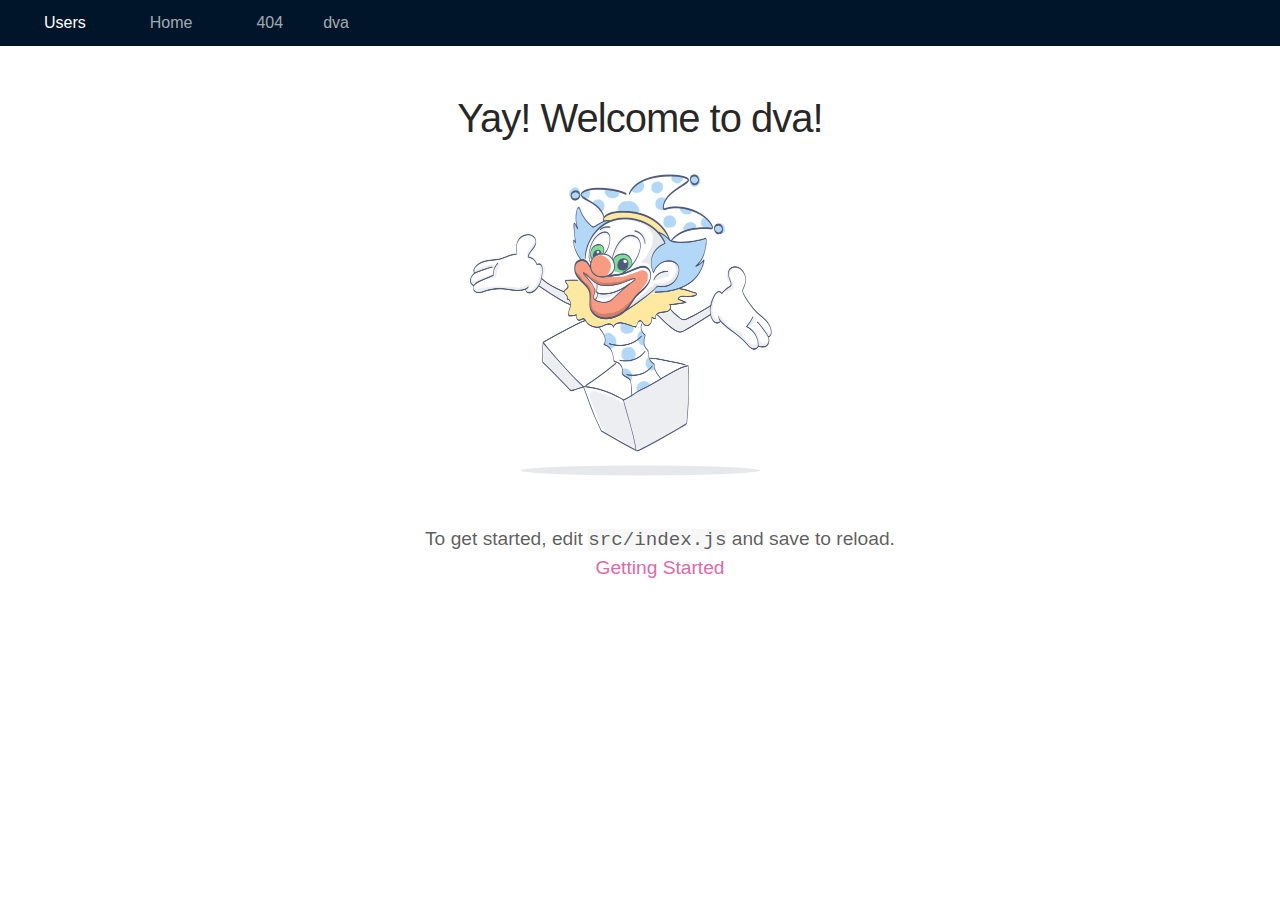
==== commit bd7db2cc: "test umi" ====
--- a/index.html
+++ b/index.html
@@ -1,18 +1,2 @@
-<!DOCTYPE html>
-<html lang="en">
-<head>
-  <meta charset="UTF-8">
-  <meta name="viewport" content="width=device-width, initial-scale=1">
-  <title>Altshuler Matrix</title>
-  <script src="./js/react.production.min.js"></script>
-  <script src="./js/react-dom.production.min.js"></script>
-  <link rel="stylesheet" type="text/css" href="./index.css">
-</head>
-<body>
-
-<div id="root"></div>
-
-<script src="./index.js"></script>
-
-</body>
-</html>
+<!doctype html><html><head><meta charset="utf-8"><meta name="apple-mobile-web-app-capable" content="yes"><meta name="apple-mobile-web-app-status-bar-style" content="black"><meta name="format-detection" content="telephone=no"><meta name="format-detection" content="email=no"><meta name="viewport" content="width=device-width,initial-scale=1,maximum-scale=1,minimum-scale=1,user-scalable=no"><title></title><link rel="stylesheet" href="/static/umi.c1574f7c.css"></head><body><div id="root"></div><script>window.routerBase = '/';
+  window.resourceBaseUrl = '/static/';</script><script src="/static/umi.194b5a31.js"></script></body></html>
--- a/static/umi.c1574f7c.css
+++ b/static/umi.c1574f7c.css
@@ -0,0 +1 @@
+@font-face{font-family:"Monospaced Number";src:local("Tahoma");unicode-range:u+30-39}@font-face{font-family:"Chinese Quote";src:local("PingFang SC"),local("SimSun");unicode-range:u+2018,u+2019,u+201c,u+201d}body,html{width:100%;height:100%}input::-ms-clear,input::-ms-reveal{display:none}*,:after,:before{-webkit-box-sizing:border-box;box-sizing:border-box}html{font-family:sans-serif;line-height:1.15;-webkit-text-size-adjust:100%;-ms-text-size-adjust:100%;-ms-overflow-style:scrollbar;-webkit-tap-highlight-color:rgba(0,0,0,0)}@-ms-viewport{width:device-width}article,aside,dialog,figcaption,figure,footer,header,hgroup,main,nav,section{display:block}body{margin:0;font-family:"Monospaced Number","Chinese Quote",-apple-system,BlinkMacSystemFont,"Segoe UI",Roboto,"PingFang SC","Hiragino Sans GB","Microsoft YaHei","Helvetica Neue",Helvetica,Arial,sans-serif;font-size:16px;line-height:1.2;color:rgba(0,0,0,.65);background-color:#fff}[tabindex="-1"]:focus{outline:none!important}hr{-webkit-box-sizing:content-box;box-sizing:content-box;height:0;overflow:visible}h1,h2,h3,h4,h5,h6{margin-top:0;margin-bottom:.5em;color:rgba(0,0,0,.85);font-weight:500}p{margin-top:0;margin-bottom:1em}abbr[data-original-title],abbr[title]{text-decoration:underline;-webkit-text-decoration:underline dotted;text-decoration:underline dotted;cursor:help;border-bottom:0}address{margin-bottom:1em;font-style:normal;line-height:inherit}input[type=number],input[type=password],input[type=text],textarea{-webkit-appearance:none}dl,ol,ul{margin-top:0;margin-bottom:1em}ol ol,ol ul,ul ol,ul ul{margin-bottom:0}dt{font-weight:500}dd{margin-bottom:.5em;margin-left:0}blockquote{margin:0 0 1em}dfn{font-style:italic}b,strong{font-weight:bolder}small{font-size:80%}sub,sup{position:relative;font-size:75%;line-height:0;vertical-align:baseline}sub{bottom:-.25em}sup{top:-.5em}a{color:#dc6aac;background-color:transparent;text-decoration:none;outline:none;cursor:pointer;-webkit-transition:color .3s;transition:color .3s;-webkit-text-decoration-skip:objects}a:focus{text-decoration:underline;-webkit-text-decoration-skip:ink;text-decoration-skip:ink}a:hover{color:#e895c2}a:active{color:#b54e8d}a:active,a:hover{outline:0;text-decoration:none}a[disabled]{color:rgba(0,0,0,.25);cursor:not-allowed;pointer-events:none}code,kbd,pre,samp{font-family:Consolas,Menlo,Courier,monospace;font-size:1em}pre{margin-top:0;margin-bottom:1em;overflow:auto}figure{margin:0 0 1em}img{vertical-align:middle;border-style:none}svg:not(:root){overflow:hidden}[role=button],a,area,button,input:not([type=range]),label,select,summary,textarea{-ms-touch-action:manipulation;touch-action:manipulation}table{border-collapse:collapse}caption{padding-top:.75em;padding-bottom:.3em;color:rgba(0,0,0,.45);text-align:left;caption-side:bottom}th{text-align:inherit}button,input,optgroup,select,textarea{margin:0;font-family:inherit;font-size:inherit;line-height:inherit;color:inherit}button,input{overflow:visible}button,select{text-transform:none}[type=reset],[type=submit],button,html [type=button]{-webkit-appearance:button}[type=button]::-moz-focus-inner,[type=reset]::-moz-focus-inner,[type=submit]::-moz-focus-inner,button::-moz-focus-inner{padding:0;border-style:none}input[type=checkbox],input[type=radio]{-webkit-box-sizing:border-box;box-sizing:border-box;padding:0}input[type=date],input[type=datetime-local],input[type=month],input[type=time]{-webkit-appearance:listbox}textarea{overflow:auto;resize:vertical}fieldset{min-width:0;padding:0;margin:0;border:0}legend{display:block;width:100%;max-width:100%;padding:0;margin-bottom:.5em;font-size:1.5em;line-height:inherit;color:inherit;white-space:normal}progress{vertical-align:baseline}[type=number]::-webkit-inner-spin-button,[type=number]::-webkit-outer-spin-button{height:auto}[type=search]{outline-offset:-2px;-webkit-appearance:none}[type=search]::-webkit-search-cancel-button,[type=search]::-webkit-search-decoration{-webkit-appearance:none}::-webkit-file-upload-button{font:inherit;-webkit-appearance:button}output{display:inline-block}summary{display:list-item}template{display:none}[hidden]{display:none!important}mark{padding:.2em;background-color:#feffe6}::-moz-selection{background:#dc6aac;color:#fff}::selection{background:#dc6aac;color:#fff}.clearfix{zoom:1}.clearfix:after,.clearfix:before{content:" ";display:table}.clearfix:after{clear:both;visibility:hidden;font-size:0;height:0}@font-face{font-family:"anticon";src:url("https://at.alicdn.com/t/font_148784_v4ggb6wrjmkotj4i.eot");src:url("https://at.alicdn.com/t/font_148784_v4ggb6wrjmkotj4i.woff") format("woff"),url("https://at.alicdn.com/t/font_148784_v4ggb6wrjmkotj4i.ttf") format("truetype"),url("https://at.alicdn.com/t/font_148784_v4ggb6wrjmkotj4i.svg#iconfont") format("svg")}.anticon{display:inline-block;font-style:normal;vertical-align:baseline;text-align:center;text-transform:none;line-height:1;text-rendering:optimizeLegibility;-webkit-font-smoothing:antialiased;-moz-osx-font-smoothing:grayscale}.anticon:before{display:block;font-family:"anticon"!important}.anticon-step-forward:before{content:"\E600"}.anticon-step-backward:before{content:"\E601"}.anticon-forward:before{content:"\E602"}.anticon-backward:before{content:"\E603"}.anticon-caret-right:before{content:"\E604"}.anticon-caret-left:before{content:"\E605"}.anticon-caret-down:before{content:"\E606"}.anticon-caret-up:before{content:"\E607"}.anticon-caret-circle-right:before,.anticon-circle-right:before,.anticon-right-circle:before{content:"\E608"}.anticon-caret-circle-left:before,.anticon-circle-left:before,.anticon-left-circle:before{content:"\E609"}.anticon-caret-circle-up:before,.anticon-circle-up:before,.anticon-up-circle:before{content:"\E60A"}.anticon-caret-circle-down:before,.anticon-circle-down:before,.anticon-down-circle:before{content:"\E60B"}.anticon-right-circle-o:before{content:"\E60C"}.anticon-caret-circle-o-right:before,.anticon-circle-o-right:before{content:"\E60C"}.anticon-left-circle-o:before{content:"\E60D"}.anticon-caret-circle-o-left:before,.anticon-circle-o-left:before{content:"\E60D"}.anticon-up-circle-o:before{content:"\E60E"}.anticon-caret-circle-o-up:before,.anticon-circle-o-up:before{content:"\E60E"}.anticon-down-circle-o:before{content:"\E60F"}.anticon-caret-circle-o-down:before,.anticon-circle-o-down:before{content:"\E60F"}.anticon-verticle-left:before{content:"\E610"}.anticon-verticle-right:before{content:"\E611"}.anticon-rollback:before{content:"\E612"}.anticon-retweet:before{content:"\E613"}.anticon-shrink:before{content:"\E614"}.anticon-arrow-salt:before,.anticon-arrows-alt:before{content:"\E615"}.anticon-reload:before{content:"\E616"}.anticon-double-right:before{content:"\E617"}.anticon-double-left:before{content:"\E618"}.anticon-arrow-down:before{content:"\E619"}.anticon-arrow-up:before{content:"\E61A"}.anticon-arrow-right:before{content:"\E61B"}.anticon-arrow-left:before{content:"\E61C"}.anticon-down:before{content:"\E61D"}.anticon-up:before{content:"\E61E"}.anticon-right:before{content:"\E61F"}.anticon-left:before{content:"\E620"}.anticon-minus-square-o:before{content:"\E621"}.anticon-minus-circle:before{content:"\E622"}.anticon-minus-circle-o:before{content:"\E623"}.anticon-minus:before{content:"\E624"}.anticon-plus-circle-o:before{content:"\E625"}.anticon-plus-circle:before{content:"\E626"}.anticon-plus:before{content:"\E627"}.anticon-info-circle:before{content:"\E628"}.anticon-info-circle-o:before{content:"\E629"}.anticon-info:before{content:"\E62A"}.anticon-exclamation:before{content:"\E62B"}.anticon-exclamation-circle:before{content:"\E62C"}.anticon-exclamation-circle-o:before{content:"\E62D"}.anticon-close-circle:before,.anticon-cross-circle:before{content:"\E62E"}.anticon-close-circle-o:before,.anticon-cross-circle-o:before{content:"\E62F"}.anticon-check-circle:before{content:"\E630"}.anticon-check-circle-o:before{content:"\E631"}.anticon-check:before{content:"\E632"}.anticon-close:before,.anticon-cross:before{content:"\E633"}.anticon-customer-service:before,.anticon-customerservice:before{content:"\E634"}.anticon-credit-card:before{content:"\E635"}.anticon-code-o:before{content:"\E636"}.anticon-book:before{content:"\E637"}.anticon-bars:before{content:"\E639"}.anticon-question:before{content:"\E63A"}.anticon-question-circle:before{content:"\E63B"}.anticon-question-circle-o:before{content:"\E63C"}.anticon-pause:before{content:"\E63D"}.anticon-pause-circle:before{content:"\E63E"}.anticon-pause-circle-o:before{content:"\E63F"}.anticon-clock-circle:before{content:"\E640"}.anticon-clock-circle-o:before{content:"\E641"}.anticon-swap:before{content:"\E642"}.anticon-swap-left:before{content:"\E643"}.anticon-swap-right:before{content:"\E644"}.anticon-plus-square-o:before{content:"\E645"}.anticon-frown-circle:before,.anticon-frown:before{content:"\E646"}.anticon-ellipsis:before{content:"\E647"}.anticon-copy:before{content:"\E648"}.anticon-menu-fold:before{content:"\E9AC"}.anticon-mail:before{content:"\E659"}.anticon-logout:before{content:"\E65A"}.anticon-link:before{content:"\E65B"}.anticon-area-chart:before{content:"\E65C"}.anticon-line-chart:before{content:"\E65D"}.anticon-home:before{content:"\E65E"}.anticon-laptop:before{content:"\E65F"}.anticon-star:before{content:"\E660"}.anticon-star-o:before{content:"\E661"}.anticon-folder:before{content:"\E662"}.anticon-filter:before{content:"\E663"}.anticon-file:before{content:"\E664"}.anticon-exception:before{content:"\E665"}.anticon-meh-circle:before,.anticon-meh:before{content:"\E666"}.anticon-meh-o:before{content:"\E667"}.anticon-shopping-cart:before{content:"\E668"}.anticon-save:before{content:"\E669"}.anticon-user:before{content:"\E66A"}.anticon-video-camera:before{content:"\E66B"}.anticon-to-top:before{content:"\E66C"}.anticon-team:before{content:"\E66D"}.anticon-tablet:before{content:"\E66E"}.anticon-solution:before{content:"\E66F"}.anticon-search:before{content:"\E670"}.anticon-share-alt:before{content:"\E671"}.anticon-setting:before{content:"\E672"}.anticon-poweroff:before{content:"\E6D5"}.anticon-picture:before{content:"\E674"}.anticon-phone:before{content:"\E675"}.anticon-paper-clip:before{content:"\E676"}.anticon-notification:before{content:"\E677"}.anticon-mobile:before{content:"\E678"}.anticon-menu-unfold:before{content:"\E9AD"}.anticon-inbox:before{content:"\E67A"}.anticon-lock:before{content:"\E67B"}.anticon-qrcode:before{content:"\E67C"}.anticon-play-circle:before{content:"\E6D0"}.anticon-play-circle-o:before{content:"\E6D1"}.anticon-tag:before{content:"\E6D2"}.anticon-tag-o:before{content:"\E6D3"}.anticon-tags:before{content:"\E67D"}.anticon-tags-o:before{content:"\E67E"}.anticon-cloud-o:before{content:"\E67F"}.anticon-cloud:before{content:"\E680"}.anticon-cloud-upload:before{content:"\E681"}.anticon-cloud-download:before{content:"\E682"}.anticon-cloud-download-o:before{content:"\E683"}.anticon-cloud-upload-o:before{content:"\E684"}.anticon-environment:before{content:"\E685"}.anticon-environment-o:before{content:"\E686"}.anticon-eye:before{content:"\E687"}.anticon-eye-o:before{content:"\E688"}.anticon-camera:before{content:"\E689"}.anticon-camera-o:before{content:"\E68A"}.anticon-windows:before{content:"\E68B"}.anticon-apple:before{content:"\E68C"}.anticon-apple-o:before{content:"\E6D4"}.anticon-android:before{content:"\E938"}.anticon-android-o:before{content:"\E68D"}.anticon-aliwangwang:before{content:"\E68E"}.anticon-aliwangwang-o:before{content:"\E68F"}.anticon-export:before{content:"\E691"}.anticon-edit:before{content:"\E692"}.anticon-circle-down-o:before{content:"\E693"}.anticon-circle-down-:before{content:"\E694"}.anticon-appstore-o:before{content:"\E695"}.anticon-appstore:before{content:"\E696"}.anticon-scan:before{content:"\E697"}.anticon-file-text:before{content:"\E698"}.anticon-folder-open:before{content:"\E699"}.anticon-hdd:before{content:"\E69A"}.anticon-ie:before{content:"\E69B"}.anticon-file-jpg:before{content:"\E69C"}.anticon-like:before{content:"\E64C"}.anticon-like-o:before{content:"\E69D"}.anticon-dislike:before{content:"\E64B"}.anticon-dislike-o:before{content:"\E69E"}.anticon-delete:before{content:"\E69F"}.anticon-enter:before{content:"\E6A0"}.anticon-pushpin-o:before{content:"\E6A1"}.anticon-pushpin:before{content:"\E6A2"}.anticon-heart:before{content:"\E6A3"}.anticon-heart-o:before{content:"\E6A4"}.anticon-pay-circle:before{content:"\E6A5"}.anticon-pay-circle-o:before{content:"\E6A6"}.anticon-smile-circle:before,.anticon-smile:before{content:"\E6A7"}.anticon-smile-o:before{content:"\E6A8"}.anticon-frown-o:before{content:"\E6A9"}.anticon-calculator:before{content:"\E6AA"}.anticon-message:before{content:"\E6AB"}.anticon-chrome:before{content:"\E6AC"}.anticon-github:before{content:"\E6AD"}.anticon-file-unknown:before{content:"\E6AF"}.anticon-file-excel:before{content:"\E6B0"}.anticon-file-ppt:before{content:"\E6B1"}.anticon-file-word:before{content:"\E6B2"}.anticon-file-pdf:before{content:"\E6B3"}.anticon-desktop:before{content:"\E6B4"}.anticon-upload:before{content:"\E6B6"}.anticon-download:before{content:"\E6B7"}.anticon-pie-chart:before{content:"\E6B8"}.anticon-unlock:before{content:"\E6BA"}.anticon-calendar:before{content:"\E6BB"}.anticon-windows-o:before{content:"\E6BC"}.anticon-dot-chart:before{content:"\E6BD"}.anticon-bar-chart:before{content:"\E6BE"}.anticon-code:before{content:"\E6BF"}.anticon-api:before{content:"\E951"}.anticon-plus-square:before{content:"\E6C0"}.anticon-minus-square:before{content:"\E6C1"}.anticon-close-square:before{content:"\E6C2"}.anticon-close-square-o:before{content:"\E6C3"}.anticon-check-square:before{content:"\E6C4"}.anticon-check-square-o:before{content:"\E6C5"}.anticon-fast-backward:before{content:"\E6C6"}.anticon-fast-forward:before{content:"\E6C7"}.anticon-up-square:before{content:"\E6C8"}.anticon-down-square:before{content:"\E6C9"}.anticon-left-square:before{content:"\E6CA"}.anticon-right-square:before{content:"\E6CB"}.anticon-right-square-o:before{content:"\E6CC"}.anticon-left-square-o:before{content:"\E6CD"}.anticon-down-square-o:before{content:"\E6CE"}.anticon-up-square-o:before{content:"\E6CF"}.anticon-loading:before{content:"\E64D"}.anticon-loading-3-quarters:before{content:"\E6AE"}.anticon-bulb:before{content:"\E649"}.anticon-select:before{content:"\E64A"}.anticon-addfile:before,.anticon-file-add:before{content:"\E910"}.anticon-addfolder:before,.anticon-folder-add:before{content:"\E914"}.anticon-switcher:before{content:"\E913"}.anticon-rocket:before{content:"\E90F"}.anticon-dingding:before{content:"\E923"}.anticon-dingding-o:before{content:"\E925"}.anticon-bell:before{content:"\E64E"}.anticon-disconnect:before{content:"\E64F"}.anticon-database:before{content:"\E650"}.anticon-compass:before{content:"\E6DB"}.anticon-barcode:before{content:"\E652"}.anticon-hourglass:before{content:"\E653"}.anticon-key:before{content:"\E654"}.anticon-flag:before{content:"\E655"}.anticon-layout:before{content:"\E656"}.anticon-login:before{content:"\E657"}.anticon-printer:before{content:"\E673"}.anticon-sound:before{content:"\E6E9"}.anticon-usb:before{content:"\E6D7"}.anticon-skin:before{content:"\E6D8"}.anticon-tool:before{content:"\E6D9"}.anticon-sync:before{content:"\E6DA"}.anticon-wifi:before{content:"\E6D6"}.anticon-car:before{content:"\E6DC"}.anticon-copyright:before{content:"\E6DE"}.anticon-schedule:before{content:"\E6DF"}.anticon-user-add:before{content:"\E6ED"}.anticon-user-delete:before{content:"\E6E0"}.anticon-usergroup-add:before{content:"\E6DD"}.anticon-usergroup-delete:before{content:"\E6E1"}.anticon-man:before{content:"\E6E2"}.anticon-woman:before{content:"\E6EC"}.anticon-shop:before{content:"\E6E3"}.anticon-gift:before{content:"\E6E4"}.anticon-idcard:before{content:"\E6E5"}.anticon-medicine-box:before{content:"\E6E6"}.anticon-red-envelope:before{content:"\E6E7"}.anticon-coffee:before{content:"\E6E8"}.anticon-trademark:before{content:"\E651"}.anticon-safety:before{content:"\E6EA"}.anticon-wallet:before{content:"\E6EB"}.anticon-bank:before{content:"\E6EE"}.anticon-trophy:before{content:"\E6EF"}.anticon-contacts:before{content:"\E6F0"}.anticon-global:before{content:"\E6F1"}.anticon-shake:before{content:"\E94F"}.anticon-fork:before{content:"\E6F2"}.anticon-dashboard:before{content:"\E99A"}.anticon-profile:before{content:"\E999"}.anticon-table:before{content:"\E998"}.anticon-warning:before{content:"\E997"}.anticon-form:before{content:"\E996"}.anticon-spin:before{display:inline-block;-webkit-animation:loadingCircle 1s infinite linear;animation:loadingCircle 1s infinite linear}.anticon-weibo-square:before{content:"\E6F5"}.anticon-weibo-circle:before{content:"\E6F4"}.anticon-taobao-circle:before{content:"\E6F3"}.anticon-html5:before{content:"\E9C7"}.anticon-weibo:before{content:"\E9C6"}.anticon-twitter:before{content:"\E9C5"}.anticon-wechat:before{content:"\E9C4"}.anticon-youtube:before{content:"\E9C3"}.anticon-alipay-circle:before{content:"\E9C2"}.anticon-taobao:before{content:"\E9C1"}.anticon-skype:before{content:"\E9C0"}.anticon-qq:before{content:"\E9BF"}.anticon-medium-workmark:before{content:"\E9BE"}.anticon-gitlab:before{content:"\E9BD"}.anticon-medium:before{content:"\E9BC"}.anticon-linkedin:before{content:"\E9BB"}.anticon-google-plus:before{content:"\E9BA"}.anticon-dropbox:before{content:"\E9B9"}.anticon-facebook:before{content:"\E9B8"}.anticon-codepen:before{content:"\E9B7"}.anticon-amazon:before{content:"\E9B6"}.anticon-google:before{content:"\E9B5"}.anticon-codepen-circle:before{content:"\E9B4"}.anticon-alipay:before{content:"\E9B3"}.anticon-ant-design:before{content:"\E9B2"}.anticon-aliyun:before{content:"\E9F4"}.anticon-zhihu:before{content:"\E703"}.anticon-file-markdown:before{content:"\E704"}.anticon-slack:before{content:"\E705"}.anticon-slack-square:before{content:"\E706"}.anticon-behance:before{content:"\E707"}.anticon-behance-square:before{content:"\E708"}.anticon-dribbble:before{content:"\E709"}.anticon-dribbble-square:before{content:"\E70A"}.anticon-instagram:before{content:"\E70B"}.anticon-yuque:before{content:"\E70C"}.fade-appear,.fade-enter,.fade-leave{-webkit-animation-duration:.2s;animation-duration:.2s;-webkit-animation-fill-mode:both;animation-fill-mode:both;-webkit-animation-play-state:paused;animation-play-state:paused}.fade-appear.fade-appear-active,.fade-enter.fade-enter-active{-webkit-animation-name:antFadeIn;animation-name:antFadeIn;-webkit-animation-play-state:running;animation-play-state:running}.fade-leave.fade-leave-active{-webkit-animation-name:antFadeOut;animation-name:antFadeOut;-webkit-animation-play-state:running;animation-play-state:running;pointer-events:none}.fade-appear,.fade-enter{opacity:0}.fade-appear,.fade-enter,.fade-leave{-webkit-animation-timing-function:linear;animation-timing-function:linear}@-webkit-keyframes antFadeIn{0%{opacity:0}to{opacity:1}}@keyframes antFadeIn{0%{opacity:0}to{opacity:1}}@-webkit-keyframes antFadeOut{0%{opacity:1}to{opacity:0}}@keyframes antFadeOut{0%{opacity:1}to{opacity:0}}.move-up-appear,.move-up-enter,.move-up-leave{-webkit-animation-duration:.2s;animation-duration:.2s;-webkit-animation-fill-mode:both;animation-fill-mode:both;-webkit-animation-play-state:paused;animation-play-state:paused}.move-up-appear.move-up-appear-active,.move-up-enter.move-up-enter-active{-webkit-animation-name:antMoveUpIn;animation-name:antMoveUpIn;-webkit-animation-play-state:running;animation-play-state:running}.move-up-leave.move-up-leave-active{-webkit-animation-name:antMoveUpOut;animation-name:antMoveUpOut;-webkit-animation-play-state:running;animation-play-state:running;pointer-events:none}.move-up-appear,.move-up-enter{opacity:0;-webkit-animation-timing-function:cubic-bezier(.08,.82,.17,1);animation-timing-function:cubic-bezier(.08,.82,.17,1)}.move-up-leave{-webkit-animation-timing-function:cubic-bezier(.6,.04,.98,.34);animation-timing-function:cubic-bezier(.6,.04,.98,.34)}.move-down-appear,.move-down-enter,.move-down-leave{-webkit-animation-duration:.2s;animation-duration:.2s;-webkit-animation-fill-mode:both;animation-fill-mode:both;-webkit-animation-play-state:paused;animation-play-state:paused}.move-down-appear.move-down-appear-active,.move-down-enter.move-down-enter-active{-webkit-animation-name:antMoveDownIn;animation-name:antMoveDownIn;-webkit-animation-play-state:running;animation-play-state:running}.move-down-leave.move-down-leave-active{-webkit-animation-name:antMoveDownOut;animation-name:antMoveDownOut;-webkit-animation-play-state:running;animation-play-state:running;pointer-events:none}.move-down-appear,.move-down-enter{opacity:0;-webkit-animation-timing-function:cubic-bezier(.08,.82,.17,1);animation-timing-function:cubic-bezier(.08,.82,.17,1)}.move-down-leave{-webkit-animation-timing-function:cubic-bezier(.6,.04,.98,.34);animation-timing-function:cubic-bezier(.6,.04,.98,.34)}.move-left-appear,.move-left-enter,.move-left-leave{-webkit-animation-duration:.2s;animation-duration:.2s;-webkit-animation-fill-mode:both;animation-fill-mode:both;-webkit-animation-play-state:paused;animation-play-state:paused}.move-left-appear.move-left-appear-active,.move-left-enter.move-left-enter-active{-webkit-animation-name:antMoveLeftIn;animation-name:antMoveLeftIn;-webkit-animation-play-state:running;animation-play-state:running}.move-left-leave.move-left-leave-active{-webkit-animation-name:antMoveLeftOut;animation-name:antMoveLeftOut;-webkit-animation-play-state:running;animation-play-state:running;pointer-events:none}.move-left-appear,.move-left-enter{opacity:0;-webkit-animation-timing-function:cubic-bezier(.08,.82,.17,1);animation-timing-function:cubic-bezier(.08,.82,.17,1)}.move-left-leave{-webkit-animation-timing-function:cubic-bezier(.6,.04,.98,.34);animation-timing-function:cubic-bezier(.6,.04,.98,.34)}.move-right-appear,.move-right-enter,.move-right-leave{-webkit-animation-duration:.2s;animation-duration:.2s;-webkit-animation-fill-mode:both;animation-fill-mode:both;-webkit-animation-play-state:paused;animation-play-state:paused}.move-right-appear.move-right-appear-active,.move-right-enter.move-right-enter-active{-webkit-animation-name:antMoveRightIn;animation-name:antMoveRightIn;-webkit-animation-play-state:running;animation-play-state:running}.move-right-leave.move-right-leave-active{-webkit-animation-name:antMoveRightOut;animation-name:antMoveRightOut;-webkit-animation-play-state:running;animation-play-state:running;pointer-events:none}.move-right-appear,.move-right-enter{opacity:0;-webkit-animation-timing-function:cubic-bezier(.08,.82,.17,1);animation-timing-function:cubic-bezier(.08,.82,.17,1)}.move-right-leave{-webkit-animation-timing-function:cubic-bezier(.6,.04,.98,.34);animation-timing-function:cubic-bezier(.6,.04,.98,.34)}@-webkit-keyframes antMoveDownIn{0%{-webkit-transform-origin:0 0;transform-origin:0 0;-webkit-transform:translateY(100%);transform:translateY(100%);opacity:0}to{-webkit-transform-origin:0 0;transform-origin:0 0;-webkit-transform:translateY(0);transform:translateY(0);opacity:1}}@keyframes antMoveDownIn{0%{-webkit-transform-origin:0 0;transform-origin:0 0;-webkit-transform:translateY(100%);transform:translateY(100%);opacity:0}to{-webkit-transform-origin:0 0;transform-origin:0 0;-webkit-transform:translateY(0);transform:translateY(0);opacity:1}}@-webkit-keyframes antMoveDownOut{0%{-webkit-transform-origin:0 0;transform-origin:0 0;-webkit-transform:translateY(0);transform:translateY(0);opacity:1}to{-webkit-transform-origin:0 0;transform-origin:0 0;-webkit-transform:translateY(100%);transform:translateY(100%);opacity:0}}@keyframes antMoveDownOut{0%{-webkit-transform-origin:0 0;transform-origin:0 0;-webkit-transform:translateY(0);transform:translateY(0);opacity:1}to{-webkit-transform-origin:0 0;transform-origin:0 0;-webkit-transform:translateY(100%);transform:translateY(100%);opacity:0}}@-webkit-keyframes antMoveLeftIn{0%{-webkit-transform-origin:0 0;transform-origin:0 0;-webkit-transform:translateX(-100%);transform:translateX(-100%);opacity:0}to{-webkit-transform-origin:0 0;transform-origin:0 0;-webkit-transform:translateX(0);transform:translateX(0);opacity:1}}@keyframes antMoveLeftIn{0%{-webkit-transform-origin:0 0;transform-origin:0 0;-webkit-transform:translateX(-100%);transform:translateX(-100%);opacity:0}to{-webkit-transform-origin:0 0;transform-origin:0 0;-webkit-transform:translateX(0);transform:translateX(0);opacity:1}}@-webkit-keyframes antMoveLeftOut{0%{-webkit-transform-origin:0 0;transform-origin:0 0;-webkit-transform:translateX(0);transform:translateX(0);opacity:1}to{-webkit-transform-origin:0 0;transform-origin:0 0;-webkit-transform:translateX(-100%);transform:translateX(-100%);opacity:0}}@keyframes antMoveLeftOut{0%{-webkit-transform-origin:0 0;transform-origin:0 0;-webkit-transform:translateX(0);transform:translateX(0);opacity:1}to{-webkit-transform-origin:0 0;transform-origin:0 0;-webkit-transform:translateX(-100%);transform:translateX(-100%);opacity:0}}@-webkit-keyframes antMoveRightIn{0%{opacity:0;-webkit-transform-origin:0 0;transform-origin:0 0;-webkit-transform:translateX(100%);transform:translateX(100%)}to{opacity:1;-webkit-transform-origin:0 0;transform-origin:0 0;-webkit-transform:translateX(0);transform:translateX(0)}}@keyframes antMoveRightIn{0%{opacity:0;-webkit-transform-origin:0 0;transform-origin:0 0;-webkit-transform:translateX(100%);transform:translateX(100%)}to{opacity:1;-webkit-transform-origin:0 0;transform-origin:0 0;-webkit-transform:translateX(0);transform:translateX(0)}}@-webkit-keyframes antMoveRightOut{0%{-webkit-transform-origin:0 0;transform-origin:0 0;-webkit-transform:translateX(0);transform:translateX(0);opacity:1}to{-webkit-transform-origin:0 0;transform-origin:0 0;-webkit-transform:translateX(100%);transform:translateX(100%);opacity:0}}@keyframes antMoveRightOut{0%{-webkit-transform-origin:0 0;transform-origin:0 0;-webkit-transform:translateX(0);transform:translateX(0);opacity:1}to{-webkit-transform-origin:0 0;transform-origin:0 0;-webkit-transform:translateX(100%);transform:translateX(100%);opacity:0}}@-webkit-keyframes antMoveUpIn{0%{-webkit-transform-origin:0 0;transform-origin:0 0;-webkit-transform:translateY(-100%);transform:translateY(-100%);opacity:0}to{-webkit-transform-origin:0 0;transform-origin:0 0;-webkit-transform:translateY(0);transform:translateY(0);opacity:1}}@keyframes antMoveUpIn{0%{-webkit-transform-origin:0 0;transform-origin:0 0;-webkit-transform:translateY(-100%);transform:translateY(-100%);opacity:0}to{-webkit-transform-origin:0 0;transform-origin:0 0;-webkit-transform:translateY(0);transform:translateY(0);opacity:1}}@-webkit-keyframes antMoveUpOut{0%{-webkit-transform-origin:0 0;transform-origin:0 0;-webkit-transform:translateY(0);transform:translateY(0);opacity:1}to{-webkit-transform-origin:0 0;transform-origin:0 0;-webkit-transform:translateY(-100%);transform:translateY(-100%);opacity:0}}@keyframes antMoveUpOut{0%{-webkit-transform-origin:0 0;transform-origin:0 0;-webkit-transform:translateY(0);transform:translateY(0);opacity:1}to{-webkit-transform-origin:0 0;transform-origin:0 0;-webkit-transform:translateY(-100%);transform:translateY(-100%);opacity:0}}@-webkit-keyframes loadingCircle{0%{-webkit-transform-origin:50% 50%;transform-origin:50% 50%;-webkit-transform:rotate(0deg);transform:rotate(0deg)}to{-webkit-transform-origin:50% 50%;transform-origin:50% 50%;-webkit-transform:rotate(1turn);transform:rotate(1turn)}}@keyframes loadingCircle{0%{-webkit-transform-origin:50% 50%;transform-origin:50% 50%;-webkit-transform:rotate(0deg);transform:rotate(0deg)}to{-webkit-transform-origin:50% 50%;transform-origin:50% 50%;-webkit-transform:rotate(1turn);transform:rotate(1turn)}}.slide-up-appear,.slide-up-enter,.slide-up-leave{-webkit-animation-duration:.2s;animation-duration:.2s;-webkit-animation-fill-mode:both;animation-fill-mode:both;-webkit-animation-play-state:paused;animation-play-state:paused}.slide-up-appear.slide-up-appear-active,.slide-up-enter.slide-up-enter-active{-webkit-animation-name:antSlideUpIn;animation-name:antSlideUpIn;-webkit-animation-play-state:running;animation-play-state:running}.slide-up-leave.slide-up-leave-active{-webkit-animation-name:antSlideUpOut;animation-name:antSlideUpOut;-webkit-animation-play-state:running;animation-play-state:running;pointer-events:none}.slide-up-appear,.slide-up-enter{opacity:0;-webkit-animation-timing-function:cubic-bezier(.23,1,.32,1);animation-timing-function:cubic-bezier(.23,1,.32,1)}.slide-up-leave{-webkit-animation-timing-function:cubic-bezier(.755,.05,.855,.06);animation-timing-function:cubic-bezier(.755,.05,.855,.06)}.slide-down-appear,.slide-down-enter,.slide-down-leave{-webkit-animation-duration:.2s;animation-duration:.2s;-webkit-animation-fill-mode:both;animation-fill-mode:both;-webkit-animation-play-state:paused;animation-play-state:paused}.slide-down-appear.slide-down-appear-active,.slide-down-enter.slide-down-enter-active{-webkit-animation-name:antSlideDownIn;animation-name:antSlideDownIn;-webkit-animation-play-state:running;animation-play-state:running}.slide-down-leave.slide-down-leave-active{-webkit-animation-name:antSlideDownOut;animation-name:antSlideDownOut;-webkit-animation-play-state:running;animation-play-state:running;pointer-events:none}.slide-down-appear,.slide-down-enter{opacity:0;-webkit-animation-timing-function:cubic-bezier(.23,1,.32,1);animation-timing-function:cubic-bezier(.23,1,.32,1)}.slide-down-leave{-webkit-animation-timing-function:cubic-bezier(.755,.05,.855,.06);animation-timing-function:cubic-bezier(.755,.05,.855,.06)}.slide-left-appear,.slide-left-enter,.slide-left-leave{-webkit-animation-duration:.2s;animation-duration:.2s;-webkit-animation-fill-mode:both;animation-fill-mode:both;-webkit-animation-play-state:paused;animation-play-state:paused}.slide-left-appear.slide-left-appear-active,.slide-left-enter.slide-left-enter-active{-webkit-animation-name:antSlideLeftIn;animation-name:antSlideLeftIn;-webkit-animation-play-state:running;animation-play-state:running}.slide-left-leave.slide-left-leave-active{-webkit-animation-name:antSlideLeftOut;animation-name:antSlideLeftOut;-webkit-animation-play-state:running;animation-play-state:running;pointer-events:none}.slide-left-appear,.slide-left-enter{opacity:0;-webkit-animation-timing-function:cubic-bezier(.23,1,.32,1);animation-timing-function:cubic-bezier(.23,1,.32,1)}.slide-left-leave{-webkit-animation-timing-function:cubic-bezier(.755,.05,.855,.06);animation-timing-function:cubic-bezier(.755,.05,.855,.06)}.slide-right-appear,.slide-right-enter,.slide-right-leave{-webkit-animation-duration:.2s;animation-duration:.2s;-webkit-animation-fill-mode:both;animation-fill-mode:both;-webkit-animation-play-state:paused;animation-play-state:paused}.slide-right-appear.slide-right-appear-active,.slide-right-enter.slide-right-enter-active{-webkit-animation-name:antSlideRightIn;animation-name:antSlideRightIn;-webkit-animation-play-state:running;animation-play-state:running}.slide-right-leave.slide-right-leave-active{-webkit-animation-name:antSlideRightOut;animation-name:antSlideRightOut;-webkit-animation-play-state:running;animation-play-state:running;pointer-events:none}.slide-right-appear,.slide-right-enter{opacity:0;-webkit-animation-timing-function:cubic-bezier(.23,1,.32,1);animation-timing-function:cubic-bezier(.23,1,.32,1)}.slide-right-leave{-webkit-animation-timing-function:cubic-bezier(.755,.05,.855,.06);animation-timing-function:cubic-bezier(.755,.05,.855,.06)}@-webkit-keyframes antSlideUpIn{0%{opacity:0;-webkit-transform-origin:0 0;transform-origin:0 0;-webkit-transform:scaleY(.8);transform:scaleY(.8)}to{opacity:1;-webkit-transform-origin:0 0;transform-origin:0 0;-webkit-transform:scaleY(1);transform:scaleY(1)}}@keyframes antSlideUpIn{0%{opacity:0;-webkit-transform-origin:0 0;transform-origin:0 0;-webkit-transform:scaleY(.8);transform:scaleY(.8)}to{opacity:1;-webkit-transform-origin:0 0;transform-origin:0 0;-webkit-transform:scaleY(1);transform:scaleY(1)}}@-webkit-keyframes antSlideUpOut{0%{opacity:1;-webkit-transform-origin:0 0;transform-origin:0 0;-webkit-transform:scaleY(1);transform:scaleY(1)}to{opacity:0;-webkit-transform-origin:0 0;transform-origin:0 0;-webkit-transform:scaleY(.8);transform:scaleY(.8)}}@keyframes antSlideUpOut{0%{opacity:1;-webkit-transform-origin:0 0;transform-origin:0 0;-webkit-transform:scaleY(1);transform:scaleY(1)}to{opacity:0;-webkit-transform-origin:0 0;transform-origin:0 0;-webkit-transform:scaleY(.8);transform:scaleY(.8)}}@-webkit-keyframes antSlideDownIn{0%{opacity:0;-webkit-transform-origin:100% 100%;transform-origin:100% 100%;-webkit-transform:scaleY(.8);transform:scaleY(.8)}to{opacity:1;-webkit-transform-origin:100% 100%;transform-origin:100% 100%;-webkit-transform:scaleY(1);transform:scaleY(1)}}@keyframes antSlideDownIn{0%{opacity:0;-webkit-transform-origin:100% 100%;transform-origin:100% 100%;-webkit-transform:scaleY(.8);transform:scaleY(.8)}to{opacity:1;-webkit-transform-origin:100% 100%;transform-origin:100% 100%;-webkit-transform:scaleY(1);transform:scaleY(1)}}@-webkit-keyframes antSlideDownOut{0%{opacity:1;-webkit-transform-origin:100% 100%;transform-origin:100% 100%;-webkit-transform:scaleY(1);transform:scaleY(1)}to{opacity:0;-webkit-transform-origin:100% 100%;transform-origin:100% 100%;-webkit-transform:scaleY(.8);transform:scaleY(.8)}}@keyframes antSlideDownOut{0%{opacity:1;-webkit-transform-origin:100% 100%;transform-origin:100% 100%;-webkit-transform:scaleY(1);transform:scaleY(1)}to{opacity:0;-webkit-transform-origin:100% 100%;transform-origin:100% 100%;-webkit-transform:scaleY(.8);transform:scaleY(.8)}}@-webkit-keyframes antSlideLeftIn{0%{opacity:0;-webkit-transform-origin:0 0;transform-origin:0 0;-webkit-transform:scaleX(.8);transform:scaleX(.8)}to{opacity:1;-webkit-transform-origin:0 0;transform-origin:0 0;-webkit-transform:scaleX(1);transform:scaleX(1)}}@keyframes antSlideLeftIn{0%{opacity:0;-webkit-transform-origin:0 0;transform-origin:0 0;-webkit-transform:scaleX(.8);transform:scaleX(.8)}to{opacity:1;-webkit-transform-origin:0 0;transform-origin:0 0;-webkit-transform:scaleX(1);transform:scaleX(1)}}@-webkit-keyframes antSlideLeftOut{0%{opacity:1;-webkit-transform-origin:0 0;transform-origin:0 0;-webkit-transform:scaleX(1);transform:scaleX(1)}to{opacity:0;-webkit-transform-origin:0 0;transform-origin:0 0;-webkit-transform:scaleX(.8);transform:scaleX(.8)}}@keyframes antSlideLeftOut{0%{opacity:1;-webkit-transform-origin:0 0;transform-origin:0 0;-webkit-transform:scaleX(1);transform:scaleX(1)}to{opacity:0;-webkit-transform-origin:0 0;transform-origin:0 0;-webkit-transform:scaleX(.8);transform:scaleX(.8)}}@-webkit-keyframes antSlideRightIn{0%{opacity:0;-webkit-transform-origin:100% 0;transform-origin:100% 0;-webkit-transform:scaleX(.8);transform:scaleX(.8)}to{opacity:1;-webkit-transform-origin:100% 0;transform-origin:100% 0;-webkit-transform:scaleX(1);transform:scaleX(1)}}@keyframes antSlideRightIn{0%{opacity:0;-webkit-transform-origin:100% 0;transform-origin:100% 0;-webkit-transform:scaleX(.8);transform:scaleX(.8)}to{opacity:1;-webkit-transform-origin:100% 0;transform-origin:100% 0;-webkit-transform:scaleX(1);transform:scaleX(1)}}@-webkit-keyframes antSlideRightOut{0%{opacity:1;-webkit-transform-origin:100% 0;transform-origin:100% 0;-webkit-transform:scaleX(1);transform:scaleX(1)}to{opacity:0;-webkit-transform-origin:100% 0;transform-origin:100% 0;-webkit-transform:scaleX(.8);transform:scaleX(.8)}}@keyframes antSlideRightOut{0%{opacity:1;-webkit-transform-origin:100% 0;transform-origin:100% 0;-webkit-transform:scaleX(1);transform:scaleX(1)}to{opacity:0;-webkit-transform-origin:100% 0;transform-origin:100% 0;-webkit-transform:scaleX(.8);transform:scaleX(.8)}}.swing-appear,.swing-enter{-webkit-animation-duration:.2s;animation-duration:.2s;-webkit-animation-fill-mode:both;animation-fill-mode:both;-webkit-animation-play-state:paused;animation-play-state:paused}.swing-appear.swing-appear-active,.swing-enter.swing-enter-active{-webkit-animation-name:antSwingIn;animation-name:antSwingIn;-webkit-animation-play-state:running;animation-play-state:running}@-webkit-keyframes antSwingIn{0%,to{-webkit-transform:translateX(0);transform:translateX(0)}20%{-webkit-transform:translateX(-10px);transform:translateX(-10px)}40%{-webkit-transform:translateX(10px);transform:translateX(10px)}60%{-webkit-transform:translateX(-5px);transform:translateX(-5px)}80%{-webkit-transform:translateX(5px);transform:translateX(5px)}}@keyframes antSwingIn{0%,to{-webkit-transform:translateX(0);transform:translateX(0)}20%{-webkit-transform:translateX(-10px);transform:translateX(-10px)}40%{-webkit-transform:translateX(10px);transform:translateX(10px)}60%{-webkit-transform:translateX(-5px);transform:translateX(-5px)}80%{-webkit-transform:translateX(5px);transform:translateX(5px)}}.zoom-appear,.zoom-enter,.zoom-leave{-webkit-animation-duration:.2s;animation-duration:.2s;-webkit-animation-fill-mode:both;animation-fill-mode:both;-webkit-animation-play-state:paused;animation-play-state:paused}.zoom-appear.zoom-appear-active,.zoom-enter.zoom-enter-active{-webkit-animation-name:antZoomIn;animation-name:antZoomIn;-webkit-animation-play-state:running;animation-play-state:running}.zoom-leave.zoom-leave-active{-webkit-animation-name:antZoomOut;animation-name:antZoomOut;-webkit-animation-play-state:running;animation-play-state:running;pointer-events:none}.zoom-appear,.zoom-enter{-webkit-transform:scale(0);transform:scale(0);-webkit-animation-timing-function:cubic-bezier(.08,.82,.17,1);animation-timing-function:cubic-bezier(.08,.82,.17,1)}.zoom-leave{-webkit-animation-timing-function:cubic-bezier(.78,.14,.15,.86);animation-timing-function:cubic-bezier(.78,.14,.15,.86)}.zoom-big-appear,.zoom-big-enter,.zoom-big-leave{-webkit-animation-duration:.2s;animation-duration:.2s;-webkit-animation-fill-mode:both;animation-fill-mode:both;-webkit-animation-play-state:paused;animation-play-state:paused}.zoom-big-appear.zoom-big-appear-active,.zoom-big-enter.zoom-big-enter-active{-webkit-animation-name:antZoomBigIn;animation-name:antZoomBigIn;-webkit-animation-play-state:running;animation-play-state:running}.zoom-big-leave.zoom-big-leave-active{-webkit-animation-name:antZoomBigOut;animation-name:antZoomBigOut;-webkit-animation-play-state:running;animation-play-state:running;pointer-events:none}.zoom-big-appear,.zoom-big-enter{-webkit-transform:scale(0);transform:scale(0);-webkit-animation-timing-function:cubic-bezier(.08,.82,.17,1);animation-timing-function:cubic-bezier(.08,.82,.17,1)}.zoom-big-leave{-webkit-animation-timing-function:cubic-bezier(.78,.14,.15,.86);animation-timing-function:cubic-bezier(.78,.14,.15,.86)}.zoom-big-fast-appear,.zoom-big-fast-enter,.zoom-big-fast-leave{-webkit-animation-duration:.1s;animation-duration:.1s;-webkit-animation-fill-mode:both;animation-fill-mode:both;-webkit-animation-play-state:paused;animation-play-state:paused}.zoom-big-fast-appear.zoom-big-fast-appear-active,.zoom-big-fast-enter.zoom-big-fast-enter-active{-webkit-animation-name:antZoomBigIn;animation-name:antZoomBigIn;-webkit-animation-play-state:running;animation-play-state:running}.zoom-big-fast-leave.zoom-big-fast-leave-active{-webkit-animation-name:antZoomBigOut;animation-name:antZoomBigOut;-webkit-animation-play-state:running;animation-play-state:running;pointer-events:none}.zoom-big-fast-appear,.zoom-big-fast-enter{-webkit-transform:scale(0);transform:scale(0);-webkit-animation-timing-function:cubic-bezier(.08,.82,.17,1);animation-timing-function:cubic-bezier(.08,.82,.17,1)}.zoom-big-fast-leave{-webkit-animation-timing-function:cubic-bezier(.78,.14,.15,.86);animation-timing-function:cubic-bezier(.78,.14,.15,.86)}.zoom-up-appear,.zoom-up-enter,.zoom-up-leave{-webkit-animation-duration:.2s;animation-duration:.2s;-webkit-animation-fill-mode:both;animation-fill-mode:both;-webkit-animation-play-state:paused;animation-play-state:paused}.zoom-up-appear.zoom-up-appear-active,.zoom-up-enter.zoom-up-enter-active{-webkit-animation-name:antZoomUpIn;animation-name:antZoomUpIn;-webkit-animation-play-state:running;animation-play-state:running}.zoom-up-leave.zoom-up-leave-active{-webkit-animation-name:antZoomUpOut;animation-name:antZoomUpOut;-webkit-animation-play-state:running;animation-play-state:running;pointer-events:none}.zoom-up-appear,.zoom-up-enter{-webkit-transform:scale(0);transform:scale(0);-webkit-animation-timing-function:cubic-bezier(.08,.82,.17,1);animation-timing-function:cubic-bezier(.08,.82,.17,1)}.zoom-up-leave{-webkit-animation-timing-function:cubic-bezier(.78,.14,.15,.86);animation-timing-function:cubic-bezier(.78,.14,.15,.86)}.zoom-down-appear,.zoom-down-enter,.zoom-down-leave{-webkit-animation-duration:.2s;animation-duration:.2s;-webkit-animation-fill-mode:both;animation-fill-mode:both;-webkit-animation-play-state:paused;animation-play-state:paused}.zoom-down-appear.zoom-down-appear-active,.zoom-down-enter.zoom-down-enter-active{-webkit-animation-name:antZoomDownIn;animation-name:antZoomDownIn;-webkit-animation-play-state:running;animation-play-state:running}.zoom-down-leave.zoom-down-leave-active{-webkit-animation-name:antZoomDownOut;animation-name:antZoomDownOut;-webkit-animation-play-state:running;animation-play-state:running;pointer-events:none}.zoom-down-appear,.zoom-down-enter{-webkit-transform:scale(0);transform:scale(0);-webkit-animation-timing-function:cubic-bezier(.08,.82,.17,1);animation-timing-function:cubic-bezier(.08,.82,.17,1)}.zoom-down-leave{-webkit-animation-timing-function:cubic-bezier(.78,.14,.15,.86);animation-timing-function:cubic-bezier(.78,.14,.15,.86)}.zoom-left-appear,.zoom-left-enter,.zoom-left-leave{-webkit-animation-duration:.2s;animation-duration:.2s;-webkit-animation-fill-mode:both;animation-fill-mode:both;-webkit-animation-play-state:paused;animation-play-state:paused}.zoom-left-appear.zoom-left-appear-active,.zoom-left-enter.zoom-left-enter-active{-webkit-animation-name:antZoomLeftIn;animation-name:antZoomLeftIn;-webkit-animation-play-state:running;animation-play-state:running}.zoom-left-leave.zoom-left-leave-active{-webkit-animation-name:antZoomLeftOut;animation-name:antZoomLeftOut;-webkit-animation-play-state:running;animation-play-state:running;pointer-events:none}.zoom-left-appear,.zoom-left-enter{-webkit-transform:scale(0);transform:scale(0);-webkit-animation-timing-function:cubic-bezier(.08,.82,.17,1);animation-timing-function:cubic-bezier(.08,.82,.17,1)}.zoom-left-leave{-webkit-animation-timing-function:cubic-bezier(.78,.14,.15,.86);animation-timing-function:cubic-bezier(.78,.14,.15,.86)}.zoom-right-appear,.zoom-right-enter,.zoom-right-leave{-webkit-animation-duration:.2s;animation-duration:.2s;-webkit-animation-fill-mode:both;animation-fill-mode:both;-webkit-animation-play-state:paused;animation-play-state:paused}.zoom-right-appear.zoom-right-appear-active,.zoom-right-enter.zoom-right-enter-active{-webkit-animation-name:antZoomRightIn;animation-name:antZoomRightIn;-webkit-animation-play-state:running;animation-play-state:running}.zoom-right-leave.zoom-right-leave-active{-webkit-animation-name:antZoomRightOut;animation-name:antZoomRightOut;-webkit-animation-play-state:running;animation-play-state:running;pointer-events:none}.zoom-right-appear,.zoom-right-enter{-webkit-transform:scale(0);transform:scale(0);-webkit-animation-timing-function:cubic-bezier(.08,.82,.17,1);animation-timing-function:cubic-bezier(.08,.82,.17,1)}.zoom-right-leave{-webkit-animation-timing-function:cubic-bezier(.78,.14,.15,.86);animation-timing-function:cubic-bezier(.78,.14,.15,.86)}@-webkit-keyframes antZoomIn{0%{opacity:0;-webkit-transform:scale(.2);transform:scale(.2)}to{opacity:1;-webkit-transform:scale(1);transform:scale(1)}}@keyframes antZoomIn{0%{opacity:0;-webkit-transform:scale(.2);transform:scale(.2)}to{opacity:1;-webkit-transform:scale(1);transform:scale(1)}}@-webkit-keyframes antZoomOut{0%{-webkit-transform:scale(1);transform:scale(1)}to{opacity:0;-webkit-transform:scale(.2);transform:scale(.2)}}@keyframes antZoomOut{0%{-webkit-transform:scale(1);transform:scale(1)}to{opacity:0;-webkit-transform:scale(.2);transform:scale(.2)}}@-webkit-keyframes antZoomBigIn{0%{opacity:0;-webkit-transform:scale(.8);transform:scale(.8)}to{-webkit-transform:scale(1);transform:scale(1)}}@keyframes antZoomBigIn{0%{opacity:0;-webkit-transform:scale(.8);transform:scale(.8)}to{-webkit-transform:scale(1);transform:scale(1)}}@-webkit-keyframes antZoomBigOut{0%{-webkit-transform:scale(1);transform:scale(1)}to{opacity:0;-webkit-transform:scale(.8);transform:scale(.8)}}@keyframes antZoomBigOut{0%{-webkit-transform:scale(1);transform:scale(1)}to{opacity:0;-webkit-transform:scale(.8);transform:scale(.8)}}@-webkit-keyframes antZoomUpIn{0%{opacity:0;-webkit-transform-origin:50% 0;transform-origin:50% 0;-webkit-transform:scale(.8);transform:scale(.8)}to{-webkit-transform-origin:50% 0;transform-origin:50% 0;-webkit-transform:scale(1);transform:scale(1)}}@keyframes antZoomUpIn{0%{opacity:0;-webkit-transform-origin:50% 0;transform-origin:50% 0;-webkit-transform:scale(.8);transform:scale(.8)}to{-webkit-transform-origin:50% 0;transform-origin:50% 0;-webkit-transform:scale(1);transform:scale(1)}}@-webkit-keyframes antZoomUpOut{0%{-webkit-transform-origin:50% 0;transform-origin:50% 0;-webkit-transform:scale(1);transform:scale(1)}to{opacity:0;-webkit-transform-origin:50% 0;transform-origin:50% 0;-webkit-transform:scale(.8);transform:scale(.8)}}@keyframes antZoomUpOut{0%{-webkit-transform-origin:50% 0;transform-origin:50% 0;-webkit-transform:scale(1);transform:scale(1)}to{opacity:0;-webkit-transform-origin:50% 0;transform-origin:50% 0;-webkit-transform:scale(.8);transform:scale(.8)}}@-webkit-keyframes antZoomLeftIn{0%{opacity:0;-webkit-transform-origin:0 50%;transform-origin:0 50%;-webkit-transform:scale(.8);transform:scale(.8)}to{-webkit-transform-origin:0 50%;transform-origin:0 50%;-webkit-transform:scale(1);transform:scale(1)}}@keyframes antZoomLeftIn{0%{opacity:0;-webkit-transform-origin:0 50%;transform-origin:0 50%;-webkit-transform:scale(.8);transform:scale(.8)}to{-webkit-transform-origin:0 50%;transform-origin:0 50%;-webkit-transform:scale(1);transform:scale(1)}}@-webkit-keyframes antZoomLeftOut{0%{-webkit-transform-origin:0 50%;transform-origin:0 50%;-webkit-transform:scale(1);transform:scale(1)}to{opacity:0;-webkit-transform-origin:0 50%;transform-origin:0 50%;-webkit-transform:scale(.8);transform:scale(.8)}}@keyframes antZoomLeftOut{0%{-webkit-transform-origin:0 50%;transform-origin:0 50%;-webkit-transform:scale(1);transform:scale(1)}to{opacity:0;-webkit-transform-origin:0 50%;transform-origin:0 50%;-webkit-transform:scale(.8);transform:scale(.8)}}@-webkit-keyframes antZoomRightIn{0%{opacity:0;-webkit-transform-origin:100% 50%;transform-origin:100% 50%;-webkit-transform:scale(.8);transform:scale(.8)}to{-webkit-transform-origin:100% 50%;transform-origin:100% 50%;-webkit-transform:scale(1);transform:scale(1)}}@keyframes antZoomRightIn{0%{opacity:0;-webkit-transform-origin:100% 50%;transform-origin:100% 50%;-webkit-transform:scale(.8);transform:scale(.8)}to{-webkit-transform-origin:100% 50%;transform-origin:100% 50%;-webkit-transform:scale(1);transform:scale(1)}}@-webkit-keyframes antZoomRightOut{0%{-webkit-transform-origin:100% 50%;transform-origin:100% 50%;-webkit-transform:scale(1);transform:scale(1)}to{opacity:0;-webkit-transform-origin:100% 50%;transform-origin:100% 50%;-webkit-transform:scale(.8);transform:scale(.8)}}@keyframes antZoomRightOut{0%{-webkit-transform-origin:100% 50%;transform-origin:100% 50%;-webkit-transform:scale(1);transform:scale(1)}to{opacity:0;-webkit-transform-origin:100% 50%;transform-origin:100% 50%;-webkit-transform:scale(.8);transform:scale(.8)}}@-webkit-keyframes antZoomDownIn{0%{opacity:0;-webkit-transform-origin:50% 100%;transform-origin:50% 100%;-webkit-transform:scale(.8);transform:scale(.8)}to{-webkit-transform-origin:50% 100%;transform-origin:50% 100%;-webkit-transform:scale(1);transform:scale(1)}}@keyframes antZoomDownIn{0%{opacity:0;-webkit-transform-origin:50% 100%;transform-origin:50% 100%;-webkit-transform:scale(.8);transform:scale(.8)}to{-webkit-transform-origin:50% 100%;transform-origin:50% 100%;-webkit-transform:scale(1);transform:scale(1)}}@-webkit-keyframes antZoomDownOut{0%{-webkit-transform-origin:50% 100%;transform-origin:50% 100%;-webkit-transform:scale(1);transform:scale(1)}to{opacity:0;-webkit-transform-origin:50% 100%;transform-origin:50% 100%;-webkit-transform:scale(.8);transform:scale(.8)}}@keyframes antZoomDownOut{0%{-webkit-transform-origin:50% 100%;transform-origin:50% 100%;-webkit-transform:scale(1);transform:scale(1)}to{opacity:0;-webkit-transform-origin:50% 100%;transform-origin:50% 100%;-webkit-transform:scale(.8);transform:scale(.8)}}.ant-motion-collapse{overflow:hidden}.ant-motion-collapse-active{-webkit-transition:height .15s cubic-bezier(.645,.045,.355,1),opacity .15s cubic-bezier(.645,.045,.355,1)!important;transition:height .15s cubic-bezier(.645,.045,.355,1),opacity .15s cubic-bezier(.645,.045,.355,1)!important}.ant-message{font-family:"Monospaced Number","Chinese Quote",-apple-system,BlinkMacSystemFont,"Segoe UI",Roboto,"PingFang SC","Hiragino Sans GB","Microsoft YaHei","Helvetica Neue",Helvetica,Arial,sans-serif;font-size:16px;line-height:1.2;color:rgba(0,0,0,.65);-webkit-box-sizing:border-box;box-sizing:border-box;margin:0;padding:0;list-style:none;position:fixed;z-index:1010;width:100%;top:16px;left:0;pointer-events:none}.ant-message-notice{padding:8px;text-align:center}.ant-message-notice:first-child{margin-top:-8px}.ant-message-notice-content{padding:10px 16px;border-radius:2px;-webkit-box-shadow:0 4px 12px rgba(0,0,0,.15);box-shadow:0 4px 12px rgba(0,0,0,.15);background:#fff;display:inline-block;pointer-events:all}.ant-message-success .anticon{color:#52c41a}.ant-message-error .anticon{color:#f5222d}.ant-message-warning .anticon{color:#faad14}.ant-message-info .anticon,.ant-message-loading .anticon{color:#1890ff}.ant-message .anticon{margin-right:8px;font-size:18px;top:1px;position:relative}.ant-message-notice.move-up-leave.move-up-leave-active{-webkit-animation-name:MessageMoveOut;animation-name:MessageMoveOut;overflow:hidden;-webkit-animation-duration:.3s;animation-duration:.3s}@-webkit-keyframes MessageMoveOut{0%{opacity:1;max-height:150px;padding:8px}to{opacity:0;max-height:0;padding:0}}@keyframes MessageMoveOut{0%{opacity:1;max-height:150px;padding:8px}to{opacity:0;max-height:0;padding:0}}.normal___3v60A{display:-ms-flexbox;display:flex;-ms-flex-direction:column;flex-direction:column;height:100%}.content___14HDd{-ms-flex:1 1 0%;flex:1 1 0%;display:-ms-flexbox;display:flex}.main___nz_0B{padding:0 8px;-ms-flex:1 0 auto;flex:1 0 auto}.ant-menu{font-family:"Monospaced Number","Chinese Quote",-apple-system,BlinkMacSystemFont,"Segoe UI",Roboto,"PingFang SC","Hiragino Sans GB","Microsoft YaHei","Helvetica Neue",Helvetica,Arial,sans-serif;font-size:16px;line-height:1.2;-webkit-box-sizing:border-box;box-sizing:border-box;margin:0;padding:0;outline:none;margin-bottom:0;padding-left:0;list-style:none;-webkit-box-shadow:0 2px 8px rgba(0,0,0,.15);box-shadow:0 2px 8px rgba(0,0,0,.15);color:rgba(0,0,0,.65);background:#fff;line-height:0;-webkit-transition:background .3s,width .2s;transition:background .3s,width .2s;zoom:1}.ant-menu:after,.ant-menu:before{content:" ";display:table}.ant-menu:after{clear:both;visibility:hidden;font-size:0;height:0}.ant-menu ol,.ant-menu ul{list-style:none;margin:0;padding:0}.ant-menu-hidden{display:none}.ant-menu-item-group-title{color:rgba(0,0,0,.45);font-size:16px;line-height:1.2;padding:8px 16px;-webkit-transition:all .3s;transition:all .3s}.ant-menu-submenu,.ant-menu-submenu-inline{-webkit-transition:border-color .3s cubic-bezier(.645,.045,.355,1),background .3s cubic-bezier(.645,.045,.355,1),padding .15s cubic-bezier(.645,.045,.355,1);transition:border-color .3s cubic-bezier(.645,.045,.355,1),background .3s cubic-bezier(.645,.045,.355,1),padding .15s cubic-bezier(.645,.045,.355,1)}.ant-menu-item:active,.ant-menu-submenu-title:active{background:#fff0f6}.ant-menu-submenu .ant-menu-sub{cursor:auto;-webkit-transition:background .3s cubic-bezier(.645,.045,.355,1),padding .3s cubic-bezier(.645,.045,.355,1);transition:background .3s cubic-bezier(.645,.045,.355,1),padding .3s cubic-bezier(.645,.045,.355,1)}.ant-menu-item>a{display:block;color:rgba(0,0,0,.65)}.ant-menu-item>a:hover{color:#dc6aac}.ant-menu-item>a:focus{text-decoration:none}.ant-menu-item>a:before{position:absolute;background-color:transparent;top:0;left:0;bottom:0;right:0;content:""}.ant-menu-item-divider{height:1px;overflow:hidden;background-color:#e8e8e8;line-height:0}.ant-menu-item-active,.ant-menu-item:hover,.ant-menu-submenu-active,.ant-menu-submenu-title:hover,.ant-menu:not(.ant-menu-inline) .ant-menu-submenu-open{color:#dc6aac}.ant-menu-horizontal .ant-menu-item,.ant-menu-horizontal .ant-menu-submenu{margin-top:-1px}.ant-menu-horizontal>.ant-menu-item-active,.ant-menu-horizontal>.ant-menu-item:hover,.ant-menu-horizontal>.ant-menu-submenu .ant-menu-submenu-title:hover{background-color:transparent}.ant-menu-item-selected,.ant-menu-item-selected>a,.ant-menu-item-selected>a:hover{color:#dc6aac}.ant-menu:not(.ant-menu-horizontal) .ant-menu-item-selected{background-color:#fff0f6}.ant-menu-inline,.ant-menu-vertical,.ant-menu-vertical-left{border-right:1px solid #e8e8e8}.ant-menu-vertical-right{border-left:1px solid #e8e8e8}.ant-menu-vertical-left.ant-menu-sub,.ant-menu-vertical-right.ant-menu-sub,.ant-menu-vertical.ant-menu-sub{border-right:0;padding:0;-webkit-transform-origin:0 0;transform-origin:0 0}.ant-menu-vertical-left.ant-menu-sub .ant-menu-item,.ant-menu-vertical-right.ant-menu-sub .ant-menu-item,.ant-menu-vertical.ant-menu-sub .ant-menu-item{border-right:0;margin-left:0;left:0}.ant-menu-vertical-left.ant-menu-sub .ant-menu-item:after,.ant-menu-vertical-right.ant-menu-sub .ant-menu-item:after,.ant-menu-vertical.ant-menu-sub .ant-menu-item:after{border-right:0}.ant-menu-vertical-left.ant-menu-sub>.ant-menu-item,.ant-menu-vertical-left.ant-menu-sub>.ant-menu-submenu,.ant-menu-vertical-right.ant-menu-sub>.ant-menu-item,.ant-menu-vertical-right.ant-menu-sub>.ant-menu-submenu,.ant-menu-vertical.ant-menu-sub>.ant-menu-item,.ant-menu-vertical.ant-menu-sub>.ant-menu-submenu{-webkit-transform-origin:0 0;transform-origin:0 0}.ant-menu-horizontal.ant-menu-sub,.ant-menu-vertical-left.ant-menu-sub,.ant-menu-vertical-right.ant-menu-sub,.ant-menu-vertical.ant-menu-sub{min-width:160px}.ant-menu-item,.ant-menu-submenu-title{cursor:pointer;margin:0;padding:0 20px;position:relative;display:block;white-space:nowrap;-webkit-transition:color .3s cubic-bezier(.645,.045,.355,1),border-color .3s cubic-bezier(.645,.045,.355,1),background .3s cubic-bezier(.645,.045,.355,1),padding .15s cubic-bezier(.645,.045,.355,1);transition:color .3s cubic-bezier(.645,.045,.355,1),border-color .3s cubic-bezier(.645,.045,.355,1),background .3s cubic-bezier(.645,.045,.355,1),padding .15s cubic-bezier(.645,.045,.355,1)}.ant-menu-item .anticon,.ant-menu-submenu-title .anticon{min-width:14px;margin-right:10px;-webkit-transition:font-size .15s cubic-bezier(.215,.61,.355,1),margin .3s cubic-bezier(.645,.045,.355,1);transition:font-size .15s cubic-bezier(.215,.61,.355,1),margin .3s cubic-bezier(.645,.045,.355,1)}.ant-menu-item .anticon+span,.ant-menu-submenu-title .anticon+span{-webkit-transition:opacity .3s cubic-bezier(.645,.045,.355,1),width .3s cubic-bezier(.645,.045,.355,1);transition:opacity .3s cubic-bezier(.645,.045,.355,1),width .3s cubic-bezier(.645,.045,.355,1);opacity:1}.ant-menu>.ant-menu-item-divider{height:1px;margin:1px 0;overflow:hidden;padding:0;line-height:0;background-color:#e8e8e8}.ant-menu-submenu-popup{position:absolute;border-radius:2px;z-index:1050}.ant-menu-submenu>.ant-menu{background-color:#fff;border-radius:2px}.ant-menu-submenu>.ant-menu-submenu-title:after{-webkit-transition:-webkit-transform .3s cubic-bezier(.645,.045,.355,1);transition:-webkit-transform .3s cubic-bezier(.645,.045,.355,1);transition:transform .3s cubic-bezier(.645,.045,.355,1);transition:transform .3s cubic-bezier(.645,.045,.355,1),-webkit-transform .3s cubic-bezier(.645,.045,.355,1)}.ant-menu-submenu-inline>.ant-menu-submenu-title .ant-menu-submenu-arrow,.ant-menu-submenu-vertical-left>.ant-menu-submenu-title .ant-menu-submenu-arrow,.ant-menu-submenu-vertical-right>.ant-menu-submenu-title .ant-menu-submenu-arrow,.ant-menu-submenu-vertical>.ant-menu-submenu-title .ant-menu-submenu-arrow{-webkit-transition:-webkit-transform .3s cubic-bezier(.645,.045,.355,1);transition:-webkit-transform .3s cubic-bezier(.645,.045,.355,1);transition:transform .3s cubic-bezier(.645,.045,.355,1);transition:transform .3s cubic-bezier(.645,.045,.355,1),-webkit-transform .3s cubic-bezier(.645,.045,.355,1);position:absolute;top:50%;right:16px;width:10px}.ant-menu-submenu-inline>.ant-menu-submenu-title .ant-menu-submenu-arrow:after,.ant-menu-submenu-inline>.ant-menu-submenu-title .ant-menu-submenu-arrow:before,.ant-menu-submenu-vertical-left>.ant-menu-submenu-title .ant-menu-submenu-arrow:after,.ant-menu-submenu-vertical-left>.ant-menu-submenu-title .ant-menu-submenu-arrow:before,.ant-menu-submenu-vertical-right>.ant-menu-submenu-title .ant-menu-submenu-arrow:after,.ant-menu-submenu-vertical-right>.ant-menu-submenu-title .ant-menu-submenu-arrow:before,.ant-menu-submenu-vertical>.ant-menu-submenu-title .ant-menu-submenu-arrow:after,.ant-menu-submenu-vertical>.ant-menu-submenu-title .ant-menu-submenu-arrow:before{content:"";position:absolute;vertical-align:baseline;background:#fff;background-image:-webkit-gradient(linear,left top,right top,from(rgba(0,0,0,.65)),to(rgba(0,0,0,.65)));background-image:linear-gradient(90deg,rgba(0,0,0,.65),rgba(0,0,0,.65));width:6px;height:1.5px;border-radius:2px;-webkit-transition:background .3s cubic-bezier(.645,.045,.355,1),top .3s cubic-bezier(.645,.045,.355,1),-webkit-transform .3s cubic-bezier(.645,.045,.355,1);transition:background .3s cubic-bezier(.645,.045,.355,1),top .3s cubic-bezier(.645,.045,.355,1),-webkit-transform .3s cubic-bezier(.645,.045,.355,1);transition:background .3s cubic-bezier(.645,.045,.355,1),transform .3s cubic-bezier(.645,.045,.355,1),top .3s cubic-bezier(.645,.045,.355,1);transition:background .3s cubic-bezier(.645,.045,.355,1),transform .3s cubic-bezier(.645,.045,.355,1),top .3s cubic-bezier(.645,.045,.355,1),-webkit-transform .3s cubic-bezier(.645,.045,.355,1)}.ant-menu-submenu-inline>.ant-menu-submenu-title .ant-menu-submenu-arrow:before,.ant-menu-submenu-vertical-left>.ant-menu-submenu-title .ant-menu-submenu-arrow:before,.ant-menu-submenu-vertical-right>.ant-menu-submenu-title .ant-menu-submenu-arrow:before,.ant-menu-submenu-vertical>.ant-menu-submenu-title .ant-menu-submenu-arrow:before{-webkit-transform:rotate(45deg) translateY(-2px);transform:rotate(45deg) translateY(-2px)}.ant-menu-submenu-inline>.ant-menu-submenu-title .ant-menu-submenu-arrow:after,.ant-menu-submenu-vertical-left>.ant-menu-submenu-title .ant-menu-submenu-arrow:after,.ant-menu-submenu-vertical-right>.ant-menu-submenu-title .ant-menu-submenu-arrow:after,.ant-menu-submenu-vertical>.ant-menu-submenu-title .ant-menu-submenu-arrow:after{-webkit-transform:rotate(-45deg) translateY(2px);transform:rotate(-45deg) translateY(2px)}.ant-menu-submenu-inline>.ant-menu-submenu-title:hover .ant-menu-submenu-arrow:after,.ant-menu-submenu-inline>.ant-menu-submenu-title:hover .ant-menu-submenu-arrow:before,.ant-menu-submenu-vertical-left>.ant-menu-submenu-title:hover .ant-menu-submenu-arrow:after,.ant-menu-submenu-vertical-left>.ant-menu-submenu-title:hover .ant-menu-submenu-arrow:before,.ant-menu-submenu-vertical-right>.ant-menu-submenu-title:hover .ant-menu-submenu-arrow:after,.ant-menu-submenu-vertical-right>.ant-menu-submenu-title:hover .ant-menu-submenu-arrow:before,.ant-menu-submenu-vertical>.ant-menu-submenu-title:hover .ant-menu-submenu-arrow:after,.ant-menu-submenu-vertical>.ant-menu-submenu-title:hover .ant-menu-submenu-arrow:before{background:-webkit-gradient(linear,left top,right top,from(#dc6aac),to(#dc6aac));background:linear-gradient(90deg,#dc6aac,#dc6aac)}.ant-menu-submenu-inline>.ant-menu-submenu-title .ant-menu-submenu-arrow:before{-webkit-transform:rotate(-45deg) translateX(2px);transform:rotate(-45deg) translateX(2px)}.ant-menu-submenu-inline>.ant-menu-submenu-title .ant-menu-submenu-arrow:after{-webkit-transform:rotate(45deg) translateX(-2px);transform:rotate(45deg) translateX(-2px)}.ant-menu-submenu-open.ant-menu-submenu-inline>.ant-menu-submenu-title .ant-menu-submenu-arrow{-webkit-transform:translateY(-2px);transform:translateY(-2px)}.ant-menu-submenu-open.ant-menu-submenu-inline>.ant-menu-submenu-title .ant-menu-submenu-arrow:after{-webkit-transform:rotate(-45deg) translateX(-2px);transform:rotate(-45deg) translateX(-2px)}.ant-menu-submenu-open.ant-menu-submenu-inline>.ant-menu-submenu-title .ant-menu-submenu-arrow:before{-webkit-transform:rotate(45deg) translateX(2px);transform:rotate(45deg) translateX(2px)}.ant-menu-vertical-left .ant-menu-submenu-selected,.ant-menu-vertical-left .ant-menu-submenu-selected>a,.ant-menu-vertical-right .ant-menu-submenu-selected,.ant-menu-vertical-right .ant-menu-submenu-selected>a,.ant-menu-vertical .ant-menu-submenu-selected,.ant-menu-vertical .ant-menu-submenu-selected>a{color:#dc6aac}.ant-menu-horizontal{border:0;border-bottom:1px solid #e8e8e8;-webkit-box-shadow:none;box-shadow:none;line-height:46px}.ant-menu-horizontal>.ant-menu-item,.ant-menu-horizontal>.ant-menu-submenu{position:relative;top:1px;float:left;border-bottom:2px solid transparent}.ant-menu-horizontal>.ant-menu-item-active,.ant-menu-horizontal>.ant-menu-item-open,.ant-menu-horizontal>.ant-menu-item-selected,.ant-menu-horizontal>.ant-menu-item:hover,.ant-menu-horizontal>.ant-menu-submenu-active,.ant-menu-horizontal>.ant-menu-submenu-open,.ant-menu-horizontal>.ant-menu-submenu-selected,.ant-menu-horizontal>.ant-menu-submenu:hover{border-bottom:2px solid #dc6aac;color:#dc6aac}.ant-menu-horizontal>.ant-menu-item>a{display:block;color:rgba(0,0,0,.65)}.ant-menu-horizontal>.ant-menu-item>a:hover{color:#dc6aac}.ant-menu-horizontal>.ant-menu-item>a:before{bottom:-2px}.ant-menu-horizontal:after{content:" ";display:block;height:0;clear:both}.ant-menu-inline .ant-menu-item,.ant-menu-vertical-left .ant-menu-item,.ant-menu-vertical-right .ant-menu-item,.ant-menu-vertical .ant-menu-item{position:relative}.ant-menu-inline .ant-menu-item:after,.ant-menu-vertical-left .ant-menu-item:after,.ant-menu-vertical-right .ant-menu-item:after,.ant-menu-vertical .ant-menu-item:after{content:"";position:absolute;right:0;top:0;bottom:0;border-right:3px solid #dc6aac;-webkit-transform:scaleY(.0001);transform:scaleY(.0001);opacity:0;-webkit-transition:opacity .15s cubic-bezier(.215,.61,.355,1),-webkit-transform .15s cubic-bezier(.215,.61,.355,1);transition:opacity .15s cubic-bezier(.215,.61,.355,1),-webkit-transform .15s cubic-bezier(.215,.61,.355,1);transition:transform .15s cubic-bezier(.215,.61,.355,1),opacity .15s cubic-bezier(.215,.61,.355,1);transition:transform .15s cubic-bezier(.215,.61,.355,1),opacity .15s cubic-bezier(.215,.61,.355,1),-webkit-transform .15s cubic-bezier(.215,.61,.355,1)}.ant-menu-inline .ant-menu-item,.ant-menu-inline .ant-menu-submenu-title,.ant-menu-vertical-left .ant-menu-item,.ant-menu-vertical-left .ant-menu-submenu-title,.ant-menu-vertical-right .ant-menu-item,.ant-menu-vertical-right .ant-menu-submenu-title,.ant-menu-vertical .ant-menu-item,.ant-menu-vertical .ant-menu-submenu-title{padding:0 16px;font-size:16px;line-height:40px;height:40px;margin-top:4px;margin-bottom:4px;overflow:hidden;text-overflow:ellipsis}.ant-menu-inline .ant-menu-submenu,.ant-menu-vertical-left .ant-menu-submenu,.ant-menu-vertical-right .ant-menu-submenu,.ant-menu-vertical .ant-menu-submenu{padding-bottom:.01px}.ant-menu-inline .ant-menu-item:not(:last-child),.ant-menu-vertical-left .ant-menu-item:not(:last-child),.ant-menu-vertical-right .ant-menu-item:not(:last-child),.ant-menu-vertical .ant-menu-item:not(:last-child){margin-bottom:8px}.ant-menu-inline>.ant-menu-item,.ant-menu-inline>.ant-menu-submenu>.ant-menu-submenu-title,.ant-menu-vertical-left>.ant-menu-item,.ant-menu-vertical-left>.ant-menu-submenu>.ant-menu-submenu-title,.ant-menu-vertical-right>.ant-menu-item,.ant-menu-vertical-right>.ant-menu-submenu>.ant-menu-submenu-title,.ant-menu-vertical>.ant-menu-item,.ant-menu-vertical>.ant-menu-submenu>.ant-menu-submenu-title{line-height:40px;height:40px}.ant-menu-inline{width:100%}.ant-menu-inline .ant-menu-item-selected:after,.ant-menu-inline .ant-menu-selected:after{-webkit-transition:opacity .15s cubic-bezier(.645,.045,.355,1),-webkit-transform .15s cubic-bezier(.645,.045,.355,1);transition:opacity .15s cubic-bezier(.645,.045,.355,1),-webkit-transform .15s cubic-bezier(.645,.045,.355,1);transition:transform .15s cubic-bezier(.645,.045,.355,1),opacity .15s cubic-bezier(.645,.045,.355,1);transition:transform .15s cubic-bezier(.645,.045,.355,1),opacity .15s cubic-bezier(.645,.045,.355,1),-webkit-transform .15s cubic-bezier(.645,.045,.355,1);opacity:1;-webkit-transform:scaleY(1);transform:scaleY(1)}.ant-menu-inline .ant-menu-item,.ant-menu-inline .ant-menu-submenu-title{width:calc(100% + 1px)}.ant-menu-inline .ant-menu-submenu-title{padding-right:34px}.ant-menu-inline-collapsed{width:80px}.ant-menu-inline-collapsed>.ant-menu-item,.ant-menu-inline-collapsed>.ant-menu-item-group>.ant-menu-item-group-list>.ant-menu-item,.ant-menu-inline-collapsed>.ant-menu-submenu>.ant-menu-submenu-title{left:0;text-overflow:clip;padding:0 32px!important}.ant-menu-inline-collapsed>.ant-menu-item-group>.ant-menu-item-group-list>.ant-menu-item .ant-menu-submenu-arrow,.ant-menu-inline-collapsed>.ant-menu-item .ant-menu-submenu-arrow,.ant-menu-inline-collapsed>.ant-menu-submenu>.ant-menu-submenu-title .ant-menu-submenu-arrow{display:none}.ant-menu-inline-collapsed>.ant-menu-item-group>.ant-menu-item-group-list>.ant-menu-item .anticon,.ant-menu-inline-collapsed>.ant-menu-item .anticon,.ant-menu-inline-collapsed>.ant-menu-submenu>.ant-menu-submenu-title .anticon{font-size:16px;line-height:40px;margin:0}.ant-menu-inline-collapsed>.ant-menu-item-group>.ant-menu-item-group-list>.ant-menu-item .anticon+span,.ant-menu-inline-collapsed>.ant-menu-item .anticon+span,.ant-menu-inline-collapsed>.ant-menu-submenu>.ant-menu-submenu-title .anticon+span{max-width:0;display:inline-block;opacity:0}.ant-menu-inline-collapsed-tooltip{pointer-events:none}.ant-menu-inline-collapsed-tooltip .anticon{display:none}.ant-menu-inline-collapsed-tooltip a{color:hsla(0,0%,100%,.85)}.ant-menu-inline-collapsed .ant-menu-item-group-title{overflow:hidden;white-space:nowrap;text-overflow:ellipsis;padding-left:4px;padding-right:4px}.ant-menu-item-group-list{margin:0;padding:0}.ant-menu-item-group-list .ant-menu-item,.ant-menu-item-group-list .ant-menu-submenu-title{padding:0 16px 0 28px}.ant-menu-root.ant-menu-inline,.ant-menu-root.ant-menu-vertical,.ant-menu-root.ant-menu-vertical-left,.ant-menu-root.ant-menu-vertical-right,.ant-menu-sub.ant-menu-inline{-webkit-box-shadow:none;box-shadow:none}.ant-menu-sub.ant-menu-inline{padding:0;border:0;border-radius:0}.ant-menu-sub.ant-menu-inline>.ant-menu-item,.ant-menu-sub.ant-menu-inline>.ant-menu-submenu>.ant-menu-submenu-title{line-height:40px;height:40px;list-style-type:disc;list-style-position:inside}.ant-menu-sub.ant-menu-inline .ant-menu-item-group-title{padding-left:32px}.ant-menu-item-disabled,.ant-menu-submenu-disabled{color:rgba(0,0,0,.25)!important;cursor:not-allowed;background:none;border-color:transparent!important}.ant-menu-item-disabled>a,.ant-menu-submenu-disabled>a{color:rgba(0,0,0,.25)!important;pointer-events:none}.ant-menu-item-disabled>.ant-menu-submenu-title,.ant-menu-submenu-disabled>.ant-menu-submenu-title{color:rgba(0,0,0,.25)!important;cursor:not-allowed}.ant-menu-item-disabled>.ant-menu-submenu-title>.ant-menu-submenu-arrow:after,.ant-menu-item-disabled>.ant-menu-submenu-title>.ant-menu-submenu-arrow:before,.ant-menu-submenu-disabled>.ant-menu-submenu-title>.ant-menu-submenu-arrow:after,.ant-menu-submenu-disabled>.ant-menu-submenu-title>.ant-menu-submenu-arrow:before{background:rgba(0,0,0,.25)!important}.ant-menu-dark,.ant-menu-dark .ant-menu-sub{color:hsla(0,0%,100%,.65);background:#001529}.ant-menu-dark .ant-menu-sub .ant-menu-submenu-title .ant-menu-submenu-arrow,.ant-menu-dark .ant-menu-submenu-title .ant-menu-submenu-arrow{opacity:.45;-webkit-transition:all .3s;transition:all .3s}.ant-menu-dark .ant-menu-sub .ant-menu-submenu-title .ant-menu-submenu-arrow:after,.ant-menu-dark .ant-menu-sub .ant-menu-submenu-title .ant-menu-submenu-arrow:before,.ant-menu-dark .ant-menu-submenu-title .ant-menu-submenu-arrow:after,.ant-menu-dark .ant-menu-submenu-title .ant-menu-submenu-arrow:before{background:#fff}.ant-menu-dark.ant-menu-submenu-popup{background:transparent}.ant-menu-dark .ant-menu-inline.ant-menu-sub{background:#000c17;-webkit-box-shadow:0 2px 8px rgba(0,0,0,.45) inset;box-shadow:inset 0 2px 8px rgba(0,0,0,.45)}.ant-menu-dark.ant-menu-horizontal{border-bottom-color:#001529}.ant-menu-dark.ant-menu-horizontal>.ant-menu-item,.ant-menu-dark.ant-menu-horizontal>.ant-menu-submenu{border-color:#001529;border-bottom:0}.ant-menu-dark.ant-menu-horizontal>.ant-menu-item>a:before{bottom:0}.ant-menu-dark .ant-menu-item,.ant-menu-dark .ant-menu-item-group-title,.ant-menu-dark .ant-menu-item>a{color:hsla(0,0%,100%,.65)}.ant-menu-dark.ant-menu-inline,.ant-menu-dark.ant-menu-vertical,.ant-menu-dark.ant-menu-vertical-left,.ant-menu-dark.ant-menu-vertical-right{border-right:0}.ant-menu-dark.ant-menu-inline .ant-menu-item,.ant-menu-dark.ant-menu-vertical-left .ant-menu-item,.ant-menu-dark.ant-menu-vertical-right .ant-menu-item,.ant-menu-dark.ant-menu-vertical .ant-menu-item{border-right:0;margin-left:0;left:0}.ant-menu-dark.ant-menu-inline .ant-menu-item:after,.ant-menu-dark.ant-menu-vertical-left .ant-menu-item:after,.ant-menu-dark.ant-menu-vertical-right .ant-menu-item:after,.ant-menu-dark.ant-menu-vertical .ant-menu-item:after{border-right:0}.ant-menu-dark.ant-menu-inline .ant-menu-item,.ant-menu-dark.ant-menu-inline .ant-menu-submenu-title{width:100%}.ant-menu-dark .ant-menu-item-active,.ant-menu-dark .ant-menu-item:hover,.ant-menu-dark .ant-menu-submenu-active,.ant-menu-dark .ant-menu-submenu-open,.ant-menu-dark .ant-menu-submenu-selected,.ant-menu-dark .ant-menu-submenu-title:hover{background-color:transparent;color:#fff}.ant-menu-dark .ant-menu-item-active>a,.ant-menu-dark .ant-menu-item:hover>a,.ant-menu-dark .ant-menu-submenu-active>a,.ant-menu-dark .ant-menu-submenu-open>a,.ant-menu-dark .ant-menu-submenu-selected>a,.ant-menu-dark .ant-menu-submenu-title:hover>a{color:#fff}.ant-menu-dark .ant-menu-item-active>.ant-menu-submenu-title:hover>.ant-menu-submenu-arrow,.ant-menu-dark .ant-menu-item-active>.ant-menu-submenu-title>.ant-menu-submenu-arrow,.ant-menu-dark .ant-menu-item:hover>.ant-menu-submenu-title:hover>.ant-menu-submenu-arrow,.ant-menu-dark .ant-menu-item:hover>.ant-menu-submenu-title>.ant-menu-submenu-arrow,.ant-menu-dark .ant-menu-submenu-active>.ant-menu-submenu-title:hover>.ant-menu-submenu-arrow,.ant-menu-dark .ant-menu-submenu-active>.ant-menu-submenu-title>.ant-menu-submenu-arrow,.ant-menu-dark .ant-menu-submenu-open>.ant-menu-submenu-title:hover>.ant-menu-submenu-arrow,.ant-menu-dark .ant-menu-submenu-open>.ant-menu-submenu-title>.ant-menu-submenu-arrow,.ant-menu-dark .ant-menu-submenu-selected>.ant-menu-submenu-title:hover>.ant-menu-submenu-arrow,.ant-menu-dark .ant-menu-submenu-selected>.ant-menu-submenu-title>.ant-menu-submenu-arrow,.ant-menu-dark .ant-menu-submenu-title:hover>.ant-menu-submenu-title:hover>.ant-menu-submenu-arrow,.ant-menu-dark .ant-menu-submenu-title:hover>.ant-menu-submenu-title>.ant-menu-submenu-arrow{opacity:1}.ant-menu-dark .ant-menu-item-active>.ant-menu-submenu-title:hover>.ant-menu-submenu-arrow:after,.ant-menu-dark .ant-menu-item-active>.ant-menu-submenu-title:hover>.ant-menu-submenu-arrow:before,.ant-menu-dark .ant-menu-item-active>.ant-menu-submenu-title>.ant-menu-submenu-arrow:after,.ant-menu-dark .ant-menu-item-active>.ant-menu-submenu-title>.ant-menu-submenu-arrow:before,.ant-menu-dark .ant-menu-item:hover>.ant-menu-submenu-title:hover>.ant-menu-submenu-arrow:after,.ant-menu-dark .ant-menu-item:hover>.ant-menu-submenu-title:hover>.ant-menu-submenu-arrow:before,.ant-menu-dark .ant-menu-item:hover>.ant-menu-submenu-title>.ant-menu-submenu-arrow:after,.ant-menu-dark .ant-menu-item:hover>.ant-menu-submenu-title>.ant-menu-submenu-arrow:before,.ant-menu-dark .ant-menu-submenu-active>.ant-menu-submenu-title:hover>.ant-menu-submenu-arrow:after,.ant-menu-dark .ant-menu-submenu-active>.ant-menu-submenu-title:hover>.ant-menu-submenu-arrow:before,.ant-menu-dark .ant-menu-submenu-active>.ant-menu-submenu-title>.ant-menu-submenu-arrow:after,.ant-menu-dark .ant-menu-submenu-active>.ant-menu-submenu-title>.ant-menu-submenu-arrow:before,.ant-menu-dark .ant-menu-submenu-open>.ant-menu-submenu-title:hover>.ant-menu-submenu-arrow:after,.ant-menu-dark .ant-menu-submenu-open>.ant-menu-submenu-title:hover>.ant-menu-submenu-arrow:before,.ant-menu-dark .ant-menu-submenu-open>.ant-menu-submenu-title>.ant-menu-submenu-arrow:after,.ant-menu-dark .ant-menu-submenu-open>.ant-menu-submenu-title>.ant-menu-submenu-arrow:before,.ant-menu-dark .ant-menu-submenu-selected>.ant-menu-submenu-title:hover>.ant-menu-submenu-arrow:after,.ant-menu-dark .ant-menu-submenu-selected>.ant-menu-submenu-title:hover>.ant-menu-submenu-arrow:before,.ant-menu-dark .ant-menu-submenu-selected>.ant-menu-submenu-title>.ant-menu-submenu-arrow:after,.ant-menu-dark .ant-menu-submenu-selected>.ant-menu-submenu-title>.ant-menu-submenu-arrow:before,.ant-menu-dark .ant-menu-submenu-title:hover>.ant-menu-submenu-title:hover>.ant-menu-submenu-arrow:after,.ant-menu-dark .ant-menu-submenu-title:hover>.ant-menu-submenu-title:hover>.ant-menu-submenu-arrow:before,.ant-menu-dark .ant-menu-submenu-title:hover>.ant-menu-submenu-title>.ant-menu-submenu-arrow:after,.ant-menu-dark .ant-menu-submenu-title:hover>.ant-menu-submenu-title>.ant-menu-submenu-arrow:before{background:#fff}.ant-menu-dark .ant-menu-item-selected{border-right:0;color:#fff}.ant-menu-dark .ant-menu-item-selected:after{border-right:0}.ant-menu-dark .ant-menu-item-selected>a,.ant-menu-dark .ant-menu-item-selected>a:hover{color:#fff}.ant-menu-submenu-popup.ant-menu-dark .ant-menu-item-selected,.ant-menu.ant-menu-dark .ant-menu-item-selected{background-color:#dc6aac}.ant-menu-dark .ant-menu-item-disabled,.ant-menu-dark .ant-menu-item-disabled>a,.ant-menu-dark .ant-menu-submenu-disabled,.ant-menu-dark .ant-menu-submenu-disabled>a{opacity:.8;color:hsla(0,0%,100%,.35)!important}.ant-menu-dark .ant-menu-item-disabled>.ant-menu-submenu-title,.ant-menu-dark .ant-menu-submenu-disabled>.ant-menu-submenu-title{color:hsla(0,0%,100%,.35)!important}.ant-menu-dark .ant-menu-item-disabled>.ant-menu-submenu-title>.ant-menu-submenu-arrow:after,.ant-menu-dark .ant-menu-item-disabled>.ant-menu-submenu-title>.ant-menu-submenu-arrow:before,.ant-menu-dark .ant-menu-submenu-disabled>.ant-menu-submenu-title>.ant-menu-submenu-arrow:after,.ant-menu-dark .ant-menu-submenu-disabled>.ant-menu-submenu-title>.ant-menu-submenu-arrow:before{background:hsla(0,0%,100%,.35)!important}.ant-tooltip{font-family:"Monospaced Number","Chinese Quote",-apple-system,BlinkMacSystemFont,"Segoe UI",Roboto,"PingFang SC","Hiragino Sans GB","Microsoft YaHei","Helvetica Neue",Helvetica,Arial,sans-serif;font-size:16px;line-height:1.2;color:rgba(0,0,0,.65);-webkit-box-sizing:border-box;box-sizing:border-box;margin:0;padding:0;list-style:none;position:absolute;z-index:1060;display:block;visibility:visible}.ant-tooltip-hidden{display:none}.ant-tooltip-placement-top,.ant-tooltip-placement-topLeft,.ant-tooltip-placement-topRight{padding-bottom:8px}.ant-tooltip-placement-right,.ant-tooltip-placement-rightBottom,.ant-tooltip-placement-rightTop{padding-left:8px}.ant-tooltip-placement-bottom,.ant-tooltip-placement-bottomLeft,.ant-tooltip-placement-bottomRight{padding-top:8px}.ant-tooltip-placement-left,.ant-tooltip-placement-leftBottom,.ant-tooltip-placement-leftTop{padding-right:8px}.ant-tooltip-inner{max-width:250px;padding:6px 8px;color:#fff;text-align:left;text-decoration:none;background-color:rgba(0,0,0,.75);border-radius:2px;-webkit-box-shadow:0 2px 8px rgba(0,0,0,.15);box-shadow:0 2px 8px rgba(0,0,0,.15);min-height:32px}.ant-tooltip-arrow{position:absolute;width:0;height:0;border-color:transparent;border-style:solid}.ant-tooltip-placement-top .ant-tooltip-arrow,.ant-tooltip-placement-topLeft .ant-tooltip-arrow,.ant-tooltip-placement-topRight .ant-tooltip-arrow{bottom:3px;border-width:5px 5px 0;border-top-color:rgba(0,0,0,.75)}.ant-tooltip-placement-top .ant-tooltip-arrow{left:50%;margin-left:-5px}.ant-tooltip-placement-topLeft .ant-tooltip-arrow{left:16px}.ant-tooltip-placement-topRight .ant-tooltip-arrow{right:16px}.ant-tooltip-placement-right .ant-tooltip-arrow,.ant-tooltip-placement-rightBottom .ant-tooltip-arrow,.ant-tooltip-placement-rightTop .ant-tooltip-arrow{left:3px;border-width:5px 5px 5px 0;border-right-color:rgba(0,0,0,.75)}.ant-tooltip-placement-right .ant-tooltip-arrow{top:50%;margin-top:-5px}.ant-tooltip-placement-rightTop .ant-tooltip-arrow{top:8px}.ant-tooltip-placement-rightBottom .ant-tooltip-arrow{bottom:8px}.ant-tooltip-placement-left .ant-tooltip-arrow,.ant-tooltip-placement-leftBottom .ant-tooltip-arrow,.ant-tooltip-placement-leftTop .ant-tooltip-arrow{right:3px;border-width:5px 0 5px 5px;border-left-color:rgba(0,0,0,.75)}.ant-tooltip-placement-left .ant-tooltip-arrow{top:50%;margin-top:-5px}.ant-tooltip-placement-leftTop .ant-tooltip-arrow{top:8px}.ant-tooltip-placement-leftBottom .ant-tooltip-arrow{bottom:8px}.ant-tooltip-placement-bottom .ant-tooltip-arrow,.ant-tooltip-placement-bottomLeft .ant-tooltip-arrow,.ant-tooltip-placement-bottomRight .ant-tooltip-arrow{top:3px;border-width:0 5px 5px;border-bottom-color:rgba(0,0,0,.75)}.ant-tooltip-placement-bottom .ant-tooltip-arrow{left:50%;margin-left:-5px}.ant-tooltip-placement-bottomLeft .ant-tooltip-arrow{left:16px}.ant-tooltip-placement-bottomRight .ant-tooltip-arrow{right:16px}.normal___3g6Nd{font-family:Georgia,sans-serif;margin-top:3em;text-align:center}.title___2_z1U{font-size:2.5rem;font-weight:normal;letter-spacing:-1px}.welcome___GpWoy{height:328px;background:url(/static/static/yay.44dd3333.jpg) no-repeat center 0;background-size:388px 328px}.list___zmOI2{font-size:1.2em;margin-top:1.8em;list-style:none;line-height:1.5em}.list___zmOI2 code{background:#f7f7f7}.normal___13_3X{width:900px;margin:3em auto 0}.ant-btn{line-height:1.2;display:inline-block;font-weight:400;text-align:center;-ms-touch-action:manipulation;touch-action:manipulation;cursor:pointer;background-image:none;border:1px solid transparent;white-space:nowrap;padding:0 15px;font-size:16px;border-radius:2px;height:32px;-webkit-user-select:none;-moz-user-select:none;-ms-user-select:none;user-select:none;-webkit-transition:all .3s cubic-bezier(.645,.045,.355,1);transition:all .3s cubic-bezier(.645,.045,.355,1);position:relative;color:rgba(0,0,0,.65);background-color:#fff;border-color:#d9d9d9}.ant-btn>.anticon{line-height:1}.ant-btn,.ant-btn:active,.ant-btn:focus{outline:0}.ant-btn:not([disabled]):hover{text-decoration:none}.ant-btn:not([disabled]):active{outline:0;-webkit-transition:none;transition:none}.ant-btn.disabled,.ant-btn[disabled]{cursor:not-allowed}.ant-btn.disabled>*,.ant-btn[disabled]>*{pointer-events:none}.ant-btn-lg{padding:0 15px;font-size:18px;border-radius:2px;height:40px}.ant-btn-sm{padding:0 7px;font-size:16px;border-radius:2px;height:24px}.ant-btn>a:only-child{color:currentColor}.ant-btn>a:only-child:after{content:"";position:absolute;top:0;left:0;bottom:0;right:0;background:transparent}.ant-btn:focus,.ant-btn:hover{color:#e895c2;background-color:#fff;border-color:#e895c2}.ant-btn:focus>a:only-child,.ant-btn:hover>a:only-child{color:currentColor}.ant-btn:focus>a:only-child:after,.ant-btn:hover>a:only-child:after{content:"";position:absolute;top:0;left:0;bottom:0;right:0;background:transparent}.ant-btn.active,.ant-btn:active{color:#b54e8d;background-color:#fff;border-color:#b54e8d}.ant-btn.active>a:only-child,.ant-btn:active>a:only-child{color:currentColor}.ant-btn.active>a:only-child:after,.ant-btn:active>a:only-child:after{content:"";position:absolute;top:0;left:0;bottom:0;right:0;background:transparent}.ant-btn.disabled,.ant-btn.disabled.active,.ant-btn.disabled:active,.ant-btn.disabled:focus,.ant-btn.disabled:hover,.ant-btn[disabled],.ant-btn[disabled].active,.ant-btn[disabled]:active,.ant-btn[disabled]:focus,.ant-btn[disabled]:hover{color:rgba(0,0,0,.25);background-color:#f5f5f5;border-color:#d9d9d9}.ant-btn.disabled.active>a:only-child,.ant-btn.disabled:active>a:only-child,.ant-btn.disabled:focus>a:only-child,.ant-btn.disabled:hover>a:only-child,.ant-btn.disabled>a:only-child,.ant-btn[disabled].active>a:only-child,.ant-btn[disabled]:active>a:only-child,.ant-btn[disabled]:focus>a:only-child,.ant-btn[disabled]:hover>a:only-child,.ant-btn[disabled]>a:only-child{color:currentColor}.ant-btn.disabled.active>a:only-child:after,.ant-btn.disabled:active>a:only-child:after,.ant-btn.disabled:focus>a:only-child:after,.ant-btn.disabled:hover>a:only-child:after,.ant-btn.disabled>a:only-child:after,.ant-btn[disabled].active>a:only-child:after,.ant-btn[disabled]:active>a:only-child:after,.ant-btn[disabled]:focus>a:only-child:after,.ant-btn[disabled]:hover>a:only-child:after,.ant-btn[disabled]>a:only-child:after{content:"";position:absolute;top:0;left:0;bottom:0;right:0;background:transparent}.ant-btn.active,.ant-btn:active,.ant-btn:focus,.ant-btn:hover{background:#fff;text-decoration:none}.ant-btn>i,.ant-btn>span{pointer-events:none}.ant-btn-primary{color:#fff;background-color:#dc6aac;border-color:#dc6aac}.ant-btn-primary>a:only-child{color:currentColor}.ant-btn-primary>a:only-child:after{content:"";position:absolute;top:0;left:0;bottom:0;right:0;background:transparent}.ant-btn-primary:focus,.ant-btn-primary:hover{color:#fff;background-color:#e895c2;border-color:#e895c2}.ant-btn-primary:focus>a:only-child,.ant-btn-primary:hover>a:only-child{color:currentColor}.ant-btn-primary:focus>a:only-child:after,.ant-btn-primary:hover>a:only-child:after{content:"";position:absolute;top:0;left:0;bottom:0;right:0;background:transparent}.ant-btn-primary.active,.ant-btn-primary:active{color:#fff;background-color:#b54e8d;border-color:#b54e8d}.ant-btn-primary.active>a:only-child,.ant-btn-primary:active>a:only-child{color:currentColor}.ant-btn-primary.active>a:only-child:after,.ant-btn-primary:active>a:only-child:after{content:"";position:absolute;top:0;left:0;bottom:0;right:0;background:transparent}.ant-btn-primary.disabled,.ant-btn-primary.disabled.active,.ant-btn-primary.disabled:active,.ant-btn-primary.disabled:focus,.ant-btn-primary.disabled:hover,.ant-btn-primary[disabled],.ant-btn-primary[disabled].active,.ant-btn-primary[disabled]:active,.ant-btn-primary[disabled]:focus,.ant-btn-primary[disabled]:hover{color:rgba(0,0,0,.25);background-color:#f5f5f5;border-color:#d9d9d9}.ant-btn-primary.disabled.active>a:only-child,.ant-btn-primary.disabled:active>a:only-child,.ant-btn-primary.disabled:focus>a:only-child,.ant-btn-primary.disabled:hover>a:only-child,.ant-btn-primary.disabled>a:only-child,.ant-btn-primary[disabled].active>a:only-child,.ant-btn-primary[disabled]:active>a:only-child,.ant-btn-primary[disabled]:focus>a:only-child,.ant-btn-primary[disabled]:hover>a:only-child,.ant-btn-primary[disabled]>a:only-child{color:currentColor}.ant-btn-primary.disabled.active>a:only-child:after,.ant-btn-primary.disabled:active>a:only-child:after,.ant-btn-primary.disabled:focus>a:only-child:after,.ant-btn-primary.disabled:hover>a:only-child:after,.ant-btn-primary.disabled>a:only-child:after,.ant-btn-primary[disabled].active>a:only-child:after,.ant-btn-primary[disabled]:active>a:only-child:after,.ant-btn-primary[disabled]:focus>a:only-child:after,.ant-btn-primary[disabled]:hover>a:only-child:after,.ant-btn-primary[disabled]>a:only-child:after{content:"";position:absolute;top:0;left:0;bottom:0;right:0;background:transparent}.ant-btn-group .ant-btn-primary:not(:first-child):not(:last-child){border-right-color:#e895c2;border-left-color:#e895c2}.ant-btn-group .ant-btn-primary:not(:first-child):not(:last-child):disabled{border-color:#d9d9d9}.ant-btn-group .ant-btn-primary:first-child:not(:last-child){border-right-color:#e895c2}.ant-btn-group .ant-btn-primary:first-child:not(:last-child)[disabled]{border-right-color:#d9d9d9}.ant-btn-group .ant-btn-primary+.ant-btn-primary,.ant-btn-group .ant-btn-primary:last-child:not(:first-child){border-left-color:#e895c2}.ant-btn-group .ant-btn-primary+.ant-btn-primary[disabled],.ant-btn-group .ant-btn-primary:last-child:not(:first-child)[disabled]{border-left-color:#d9d9d9}.ant-btn-ghost{color:rgba(0,0,0,.65);background-color:transparent;border-color:#d9d9d9}.ant-btn-ghost>a:only-child{color:currentColor}.ant-btn-ghost>a:only-child:after{content:"";position:absolute;top:0;left:0;bottom:0;right:0;background:transparent}.ant-btn-ghost:focus,.ant-btn-ghost:hover{color:#e895c2;background-color:transparent;border-color:#e895c2}.ant-btn-ghost:focus>a:only-child,.ant-btn-ghost:hover>a:only-child{color:currentColor}.ant-btn-ghost:focus>a:only-child:after,.ant-btn-ghost:hover>a:only-child:after{content:"";position:absolute;top:0;left:0;bottom:0;right:0;background:transparent}.ant-btn-ghost.active,.ant-btn-ghost:active{color:#b54e8d;background-color:transparent;border-color:#b54e8d}.ant-btn-ghost.active>a:only-child,.ant-btn-ghost:active>a:only-child{color:currentColor}.ant-btn-ghost.active>a:only-child:after,.ant-btn-ghost:active>a:only-child:after{content:"";position:absolute;top:0;left:0;bottom:0;right:0;background:transparent}.ant-btn-ghost.disabled,.ant-btn-ghost.disabled.active,.ant-btn-ghost.disabled:active,.ant-btn-ghost.disabled:focus,.ant-btn-ghost.disabled:hover,.ant-btn-ghost[disabled],.ant-btn-ghost[disabled].active,.ant-btn-ghost[disabled]:active,.ant-btn-ghost[disabled]:focus,.ant-btn-ghost[disabled]:hover{color:rgba(0,0,0,.25);background-color:#f5f5f5;border-color:#d9d9d9}.ant-btn-ghost.disabled.active>a:only-child,.ant-btn-ghost.disabled:active>a:only-child,.ant-btn-ghost.disabled:focus>a:only-child,.ant-btn-ghost.disabled:hover>a:only-child,.ant-btn-ghost.disabled>a:only-child,.ant-btn-ghost[disabled].active>a:only-child,.ant-btn-ghost[disabled]:active>a:only-child,.ant-btn-ghost[disabled]:focus>a:only-child,.ant-btn-ghost[disabled]:hover>a:only-child,.ant-btn-ghost[disabled]>a:only-child{color:currentColor}.ant-btn-ghost.disabled.active>a:only-child:after,.ant-btn-ghost.disabled:active>a:only-child:after,.ant-btn-ghost.disabled:focus>a:only-child:after,.ant-btn-ghost.disabled:hover>a:only-child:after,.ant-btn-ghost.disabled>a:only-child:after,.ant-btn-ghost[disabled].active>a:only-child:after,.ant-btn-ghost[disabled]:active>a:only-child:after,.ant-btn-ghost[disabled]:focus>a:only-child:after,.ant-btn-ghost[disabled]:hover>a:only-child:after,.ant-btn-ghost[disabled]>a:only-child:after{content:"";position:absolute;top:0;left:0;bottom:0;right:0;background:transparent}.ant-btn-dashed{color:rgba(0,0,0,.65);background-color:#fff;border-color:#d9d9d9;border-style:dashed}.ant-btn-dashed>a:only-child{color:currentColor}.ant-btn-dashed>a:only-child:after{content:"";position:absolute;top:0;left:0;bottom:0;right:0;background:transparent}.ant-btn-dashed:focus,.ant-btn-dashed:hover{color:#e895c2;background-color:#fff;border-color:#e895c2}.ant-btn-dashed:focus>a:only-child,.ant-btn-dashed:hover>a:only-child{color:currentColor}.ant-btn-dashed:focus>a:only-child:after,.ant-btn-dashed:hover>a:only-child:after{content:"";position:absolute;top:0;left:0;bottom:0;right:0;background:transparent}.ant-btn-dashed.active,.ant-btn-dashed:active{color:#b54e8d;background-color:#fff;border-color:#b54e8d}.ant-btn-dashed.active>a:only-child,.ant-btn-dashed:active>a:only-child{color:currentColor}.ant-btn-dashed.active>a:only-child:after,.ant-btn-dashed:active>a:only-child:after{content:"";position:absolute;top:0;left:0;bottom:0;right:0;background:transparent}.ant-btn-dashed.disabled,.ant-btn-dashed.disabled.active,.ant-btn-dashed.disabled:active,.ant-btn-dashed.disabled:focus,.ant-btn-dashed.disabled:hover,.ant-btn-dashed[disabled],.ant-btn-dashed[disabled].active,.ant-btn-dashed[disabled]:active,.ant-btn-dashed[disabled]:focus,.ant-btn-dashed[disabled]:hover{color:rgba(0,0,0,.25);background-color:#f5f5f5;border-color:#d9d9d9}.ant-btn-dashed.disabled.active>a:only-child,.ant-btn-dashed.disabled:active>a:only-child,.ant-btn-dashed.disabled:focus>a:only-child,.ant-btn-dashed.disabled:hover>a:only-child,.ant-btn-dashed.disabled>a:only-child,.ant-btn-dashed[disabled].active>a:only-child,.ant-btn-dashed[disabled]:active>a:only-child,.ant-btn-dashed[disabled]:focus>a:only-child,.ant-btn-dashed[disabled]:hover>a:only-child,.ant-btn-dashed[disabled]>a:only-child{color:currentColor}.ant-btn-dashed.disabled.active>a:only-child:after,.ant-btn-dashed.disabled:active>a:only-child:after,.ant-btn-dashed.disabled:focus>a:only-child:after,.ant-btn-dashed.disabled:hover>a:only-child:after,.ant-btn-dashed.disabled>a:only-child:after,.ant-btn-dashed[disabled].active>a:only-child:after,.ant-btn-dashed[disabled]:active>a:only-child:after,.ant-btn-dashed[disabled]:focus>a:only-child:after,.ant-btn-dashed[disabled]:hover>a:only-child:after,.ant-btn-dashed[disabled]>a:only-child:after{content:"";position:absolute;top:0;left:0;bottom:0;right:0;background:transparent}.ant-btn-danger{color:#f5222d;background-color:#f5f5f5;border-color:#d9d9d9}.ant-btn-danger>a:only-child{color:currentColor}.ant-btn-danger>a:only-child:after{content:"";position:absolute;top:0;left:0;bottom:0;right:0;background:transparent}.ant-btn-danger:hover{color:#fff;background-color:#ff4d4f;border-color:#ff4d4f}.ant-btn-danger:hover>a:only-child{color:currentColor}.ant-btn-danger:hover>a:only-child:after{content:"";position:absolute;top:0;left:0;bottom:0;right:0;background:transparent}.ant-btn-danger:focus{color:#ff4d4f;background-color:#fff;border-color:#ff4d4f}.ant-btn-danger:focus>a:only-child{color:currentColor}.ant-btn-danger:focus>a:only-child:after{content:"";position:absolute;top:0;left:0;bottom:0;right:0;background:transparent}.ant-btn-danger.active,.ant-btn-danger:active{color:#fff;background-color:#cf1322;border-color:#cf1322}.ant-btn-danger.active>a:only-child,.ant-btn-danger:active>a:only-child{color:currentColor}.ant-btn-danger.active>a:only-child:after,.ant-btn-danger:active>a:only-child:after{content:"";position:absolute;top:0;left:0;bottom:0;right:0;background:transparent}.ant-btn-danger.disabled,.ant-btn-danger.disabled.active,.ant-btn-danger.disabled:active,.ant-btn-danger.disabled:focus,.ant-btn-danger.disabled:hover,.ant-btn-danger[disabled],.ant-btn-danger[disabled].active,.ant-btn-danger[disabled]:active,.ant-btn-danger[disabled]:focus,.ant-btn-danger[disabled]:hover{color:rgba(0,0,0,.25);background-color:#f5f5f5;border-color:#d9d9d9}.ant-btn-danger.disabled.active>a:only-child,.ant-btn-danger.disabled:active>a:only-child,.ant-btn-danger.disabled:focus>a:only-child,.ant-btn-danger.disabled:hover>a:only-child,.ant-btn-danger.disabled>a:only-child,.ant-btn-danger[disabled].active>a:only-child,.ant-btn-danger[disabled]:active>a:only-child,.ant-btn-danger[disabled]:focus>a:only-child,.ant-btn-danger[disabled]:hover>a:only-child,.ant-btn-danger[disabled]>a:only-child{color:currentColor}.ant-btn-danger.disabled.active>a:only-child:after,.ant-btn-danger.disabled:active>a:only-child:after,.ant-btn-danger.disabled:focus>a:only-child:after,.ant-btn-danger.disabled:hover>a:only-child:after,.ant-btn-danger.disabled>a:only-child:after,.ant-btn-danger[disabled].active>a:only-child:after,.ant-btn-danger[disabled]:active>a:only-child:after,.ant-btn-danger[disabled]:focus>a:only-child:after,.ant-btn-danger[disabled]:hover>a:only-child:after,.ant-btn-danger[disabled]>a:only-child:after{content:"";position:absolute;top:0;left:0;bottom:0;right:0;background:transparent}.ant-btn-circle,.ant-btn-circle-outline{width:32px;padding:0;font-size:18px;border-radius:50%;height:32px}.ant-btn-circle-outline.ant-btn-lg,.ant-btn-circle.ant-btn-lg{width:40px;padding:0;font-size:20px;border-radius:50%;height:40px}.ant-btn-circle-outline.ant-btn-sm,.ant-btn-circle.ant-btn-sm{width:24px;padding:0;font-size:16px;border-radius:50%;height:24px}.ant-btn:before{position:absolute;top:-1px;left:-1px;bottom:-1px;right:-1px;background:#fff;opacity:.35;content:"";border-radius:inherit;z-index:1;-webkit-transition:opacity .2s;transition:opacity .2s;pointer-events:none;display:none}.ant-btn .anticon{-webkit-transition:margin-left .3s cubic-bezier(.645,.045,.355,1);transition:margin-left .3s cubic-bezier(.645,.045,.355,1)}.ant-btn.ant-btn-loading:before{display:block}.ant-btn.ant-btn-loading:not(.ant-btn-circle):not(.ant-btn-circle-outline):not(.ant-btn-icon-only){padding-left:29px;pointer-events:none;position:relative}.ant-btn.ant-btn-loading:not(.ant-btn-circle):not(.ant-btn-circle-outline):not(.ant-btn-icon-only) .anticon{margin-left:-14px}.ant-btn-sm.ant-btn-loading:not(.ant-btn-circle):not(.ant-btn-circle-outline):not(.ant-btn-icon-only){padding-left:24px}.ant-btn-sm.ant-btn-loading:not(.ant-btn-circle):not(.ant-btn-circle-outline):not(.ant-btn-icon-only) .anticon{margin-left:-17px}.ant-btn-group{position:relative;display:inline-block}.ant-btn-group>.ant-btn{position:relative;line-height:30px}.ant-btn-group>.ant-btn.active,.ant-btn-group>.ant-btn:active,.ant-btn-group>.ant-btn:focus,.ant-btn-group>.ant-btn:hover{z-index:2}.ant-btn-group>.ant-btn:disabled{z-index:0}.ant-btn-group-lg>.ant-btn{padding:0 15px;font-size:18px;border-radius:2px;height:40px;line-height:38px}.ant-btn-group-sm>.ant-btn{padding:0 7px;font-size:16px;border-radius:2px;height:24px;line-height:22px}.ant-btn-group-sm>.ant-btn>.anticon{font-size:16px}.ant-btn+.ant-btn-group,.ant-btn-group+.ant-btn,.ant-btn-group+.ant-btn-group,.ant-btn-group .ant-btn+.ant-btn,.ant-btn-group .ant-btn+span,.ant-btn-group span+.ant-btn{margin-left:-1px}.ant-btn-group .ant-btn:not(:first-child):not(:last-child){border-radius:0}.ant-btn-group>.ant-btn:first-child,.ant-btn-group>span:first-child>.ant-btn{margin-left:0}.ant-btn-group>.ant-btn:first-child:not(:last-child),.ant-btn-group>span:first-child:not(:last-child)>.ant-btn{border-bottom-right-radius:0;border-top-right-radius:0}.ant-btn-group>.ant-btn:last-child:not(:first-child),.ant-btn-group>span:last-child:not(:first-child)>.ant-btn{border-bottom-left-radius:0;border-top-left-radius:0}.ant-btn-group>.ant-btn-group{float:left}.ant-btn-group>.ant-btn-group:not(:first-child):not(:last-child)>.ant-btn{border-radius:0}.ant-btn-group>.ant-btn-group:first-child:not(:last-child)>.ant-btn:last-child{border-bottom-right-radius:0;border-top-right-radius:0;padding-right:8px}.ant-btn-group>.ant-btn-group:last-child:not(:first-child)>.ant-btn:first-child{border-bottom-left-radius:0;border-top-left-radius:0;padding-left:8px}.ant-btn:not(.ant-btn-circle):not(.ant-btn-circle-outline).ant-btn-icon-only{padding-left:8px;padding-right:8px}.ant-btn:active>span,.ant-btn:focus>span{position:relative}.ant-btn>.anticon+span,.ant-btn>span+.anticon{margin-left:8px}.ant-btn-clicked:after{content:"";position:absolute;top:-1px;left:-1px;bottom:-1px;right:-1px;border-radius:inherit;border:0 solid #dc6aac;opacity:.4;-webkit-animation:buttonEffect .4s;animation:buttonEffect .4s;display:block}.ant-btn-danger.ant-btn-clicked:after{border-color:#f5222d}.ant-btn-background-ghost{background:transparent!important;border-color:#fff;color:#fff}.ant-btn-background-ghost.ant-btn-primary{color:#dc6aac;background-color:transparent;border-color:#dc6aac}.ant-btn-background-ghost.ant-btn-primary>a:only-child{color:currentColor}.ant-btn-background-ghost.ant-btn-primary>a:only-child:after{content:"";position:absolute;top:0;left:0;bottom:0;right:0;background:transparent}.ant-btn-background-ghost.ant-btn-primary:focus,.ant-btn-background-ghost.ant-btn-primary:hover{color:#e895c2;background-color:transparent;border-color:#e895c2}.ant-btn-background-ghost.ant-btn-primary:focus>a:only-child,.ant-btn-background-ghost.ant-btn-primary:hover>a:only-child{color:currentColor}.ant-btn-background-ghost.ant-btn-primary:focus>a:only-child:after,.ant-btn-background-ghost.ant-btn-primary:hover>a:only-child:after{content:"";position:absolute;top:0;left:0;bottom:0;right:0;background:transparent}.ant-btn-background-ghost.ant-btn-primary.active,.ant-btn-background-ghost.ant-btn-primary:active{color:#b54e8d;background-color:transparent;border-color:#b54e8d}.ant-btn-background-ghost.ant-btn-primary.active>a:only-child,.ant-btn-background-ghost.ant-btn-primary:active>a:only-child{color:currentColor}.ant-btn-background-ghost.ant-btn-primary.active>a:only-child:after,.ant-btn-background-ghost.ant-btn-primary:active>a:only-child:after{content:"";position:absolute;top:0;left:0;bottom:0;right:0;background:transparent}.ant-btn-background-ghost.ant-btn-primary.disabled,.ant-btn-background-ghost.ant-btn-primary.disabled.active,.ant-btn-background-ghost.ant-btn-primary.disabled:active,.ant-btn-background-ghost.ant-btn-primary.disabled:focus,.ant-btn-background-ghost.ant-btn-primary.disabled:hover,.ant-btn-background-ghost.ant-btn-primary[disabled],.ant-btn-background-ghost.ant-btn-primary[disabled].active,.ant-btn-background-ghost.ant-btn-primary[disabled]:active,.ant-btn-background-ghost.ant-btn-primary[disabled]:focus,.ant-btn-background-ghost.ant-btn-primary[disabled]:hover{color:rgba(0,0,0,.25);background-color:#f5f5f5;border-color:#d9d9d9}.ant-btn-background-ghost.ant-btn-primary.disabled.active>a:only-child,.ant-btn-background-ghost.ant-btn-primary.disabled:active>a:only-child,.ant-btn-background-ghost.ant-btn-primary.disabled:focus>a:only-child,.ant-btn-background-ghost.ant-btn-primary.disabled:hover>a:only-child,.ant-btn-background-ghost.ant-btn-primary.disabled>a:only-child,.ant-btn-background-ghost.ant-btn-primary[disabled].active>a:only-child,.ant-btn-background-ghost.ant-btn-primary[disabled]:active>a:only-child,.ant-btn-background-ghost.ant-btn-primary[disabled]:focus>a:only-child,.ant-btn-background-ghost.ant-btn-primary[disabled]:hover>a:only-child,.ant-btn-background-ghost.ant-btn-primary[disabled]>a:only-child{color:currentColor}.ant-btn-background-ghost.ant-btn-primary.disabled.active>a:only-child:after,.ant-btn-background-ghost.ant-btn-primary.disabled:active>a:only-child:after,.ant-btn-background-ghost.ant-btn-primary.disabled:focus>a:only-child:after,.ant-btn-background-ghost.ant-btn-primary.disabled:hover>a:only-child:after,.ant-btn-background-ghost.ant-btn-primary.disabled>a:only-child:after,.ant-btn-background-ghost.ant-btn-primary[disabled].active>a:only-child:after,.ant-btn-background-ghost.ant-btn-primary[disabled]:active>a:only-child:after,.ant-btn-background-ghost.ant-btn-primary[disabled]:focus>a:only-child:after,.ant-btn-background-ghost.ant-btn-primary[disabled]:hover>a:only-child:after,.ant-btn-background-ghost.ant-btn-primary[disabled]>a:only-child:after{content:"";position:absolute;top:0;left:0;bottom:0;right:0;background:transparent}.ant-btn-background-ghost.ant-btn-danger{color:#f5222d;background-color:transparent;border-color:#f5222d}.ant-btn-background-ghost.ant-btn-danger>a:only-child{color:currentColor}.ant-btn-background-ghost.ant-btn-danger>a:only-child:after{content:"";position:absolute;top:0;left:0;bottom:0;right:0;background:transparent}.ant-btn-background-ghost.ant-btn-danger:focus,.ant-btn-background-ghost.ant-btn-danger:hover{color:#ff4d4f;background-color:transparent;border-color:#ff4d4f}.ant-btn-background-ghost.ant-btn-danger:focus>a:only-child,.ant-btn-background-ghost.ant-btn-danger:hover>a:only-child{color:currentColor}.ant-btn-background-ghost.ant-btn-danger:focus>a:only-child:after,.ant-btn-background-ghost.ant-btn-danger:hover>a:only-child:after{content:"";position:absolute;top:0;left:0;bottom:0;right:0;background:transparent}.ant-btn-background-ghost.ant-btn-danger.active,.ant-btn-background-ghost.ant-btn-danger:active{color:#cf1322;background-color:transparent;border-color:#cf1322}.ant-btn-background-ghost.ant-btn-danger.active>a:only-child,.ant-btn-background-ghost.ant-btn-danger:active>a:only-child{color:currentColor}.ant-btn-background-ghost.ant-btn-danger.active>a:only-child:after,.ant-btn-background-ghost.ant-btn-danger:active>a:only-child:after{content:"";position:absolute;top:0;left:0;bottom:0;right:0;background:transparent}.ant-btn-background-ghost.ant-btn-danger.disabled,.ant-btn-background-ghost.ant-btn-danger.disabled.active,.ant-btn-background-ghost.ant-btn-danger.disabled:active,.ant-btn-background-ghost.ant-btn-danger.disabled:focus,.ant-btn-background-ghost.ant-btn-danger.disabled:hover,.ant-btn-background-ghost.ant-btn-danger[disabled],.ant-btn-background-ghost.ant-btn-danger[disabled].active,.ant-btn-background-ghost.ant-btn-danger[disabled]:active,.ant-btn-background-ghost.ant-btn-danger[disabled]:focus,.ant-btn-background-ghost.ant-btn-danger[disabled]:hover{color:rgba(0,0,0,.25);background-color:#f5f5f5;border-color:#d9d9d9}.ant-btn-background-ghost.ant-btn-danger.disabled.active>a:only-child,.ant-btn-background-ghost.ant-btn-danger.disabled:active>a:only-child,.ant-btn-background-ghost.ant-btn-danger.disabled:focus>a:only-child,.ant-btn-background-ghost.ant-btn-danger.disabled:hover>a:only-child,.ant-btn-background-ghost.ant-btn-danger.disabled>a:only-child,.ant-btn-background-ghost.ant-btn-danger[disabled].active>a:only-child,.ant-btn-background-ghost.ant-btn-danger[disabled]:active>a:only-child,.ant-btn-background-ghost.ant-btn-danger[disabled]:focus>a:only-child,.ant-btn-background-ghost.ant-btn-danger[disabled]:hover>a:only-child,.ant-btn-background-ghost.ant-btn-danger[disabled]>a:only-child{color:currentColor}.ant-btn-background-ghost.ant-btn-danger.disabled.active>a:only-child:after,.ant-btn-background-ghost.ant-btn-danger.disabled:active>a:only-child:after,.ant-btn-background-ghost.ant-btn-danger.disabled:focus>a:only-child:after,.ant-btn-background-ghost.ant-btn-danger.disabled:hover>a:only-child:after,.ant-btn-background-ghost.ant-btn-danger.disabled>a:only-child:after,.ant-btn-background-ghost.ant-btn-danger[disabled].active>a:only-child:after,.ant-btn-background-ghost.ant-btn-danger[disabled]:active>a:only-child:after,.ant-btn-background-ghost.ant-btn-danger[disabled]:focus>a:only-child:after,.ant-btn-background-ghost.ant-btn-danger[disabled]:hover>a:only-child:after,.ant-btn-background-ghost.ant-btn-danger[disabled]>a:only-child:after{content:"";position:absolute;top:0;left:0;bottom:0;right:0;background:transparent}.ant-btn-two-chinese-chars:first-letter{letter-spacing:.34em}.ant-btn-two-chinese-chars>*{letter-spacing:.34em;margin-right:-.34em}@-webkit-keyframes buttonEffect{to{opacity:0;top:-6px;left:-6px;bottom:-6px;right:-6px;border-width:6px}}@keyframes buttonEffect{to{opacity:0;top:-6px;left:-6px;bottom:-6px;right:-6px;border-width:6px}}a.ant-btn{line-height:30px}a.ant-btn-lg{line-height:38px}a.ant-btn-sm{line-height:22px}.ant-pagination{font-family:"Monospaced Number","Chinese Quote",-apple-system,BlinkMacSystemFont,"Segoe UI",Roboto,"PingFang SC","Hiragino Sans GB","Microsoft YaHei","Helvetica Neue",Helvetica,Arial,sans-serif;font-size:16px;line-height:1.2;color:rgba(0,0,0,.65);-webkit-box-sizing:border-box;box-sizing:border-box}.ant-pagination,.ant-pagination ol,.ant-pagination ul{margin:0;padding:0;list-style:none}.ant-pagination:after{content:" ";display:block;height:0;clear:both;overflow:hidden;visibility:hidden}.ant-pagination-item,.ant-pagination-total-text{display:inline-block;vertical-align:middle;height:32px;line-height:30px;margin-right:8px}.ant-pagination-item{cursor:pointer;border-radius:2px;-webkit-user-select:none;-moz-user-select:none;-ms-user-select:none;user-select:none;min-width:32px;text-align:center;list-style:none;border:1px solid #d9d9d9;background-color:#fff;font-family:Arial;outline:0}.ant-pagination-item a{text-decoration:none;color:rgba(0,0,0,.65);-webkit-transition:none;transition:none;margin:0 6px}.ant-pagination-item:focus,.ant-pagination-item:hover{-webkit-transition:all .3s;transition:all .3s;border-color:#dc6aac}.ant-pagination-item:focus a,.ant-pagination-item:hover a{color:#dc6aac}.ant-pagination-item-active{border-color:#dc6aac;font-weight:500}.ant-pagination-item-active a{color:#dc6aac}.ant-pagination-item-active:focus,.ant-pagination-item-active:hover{border-color:#e895c2}.ant-pagination-item-active:focus a,.ant-pagination-item-active:hover a{color:#e895c2}.ant-pagination-jump-next,.ant-pagination-jump-prev{outline:0}.ant-pagination-jump-next:after,.ant-pagination-jump-prev:after{content:"\2022\2022\2022";display:block;letter-spacing:2px;color:rgba(0,0,0,.25);text-align:center}.ant-pagination-jump-next:focus:after,.ant-pagination-jump-next:hover:after,.ant-pagination-jump-prev:focus:after,.ant-pagination-jump-prev:hover:after{color:#dc6aac;display:inline-block;font-size:12px;font-size:8px\9;-webkit-transform:scale(.66666667) rotate(0deg);transform:scale(.66666667) rotate(0deg);letter-spacing:-1px;font-family:"anticon"}:root .ant-pagination-jump-next:focus:after,:root .ant-pagination-jump-next:hover:after,:root .ant-pagination-jump-prev:focus:after,:root .ant-pagination-jump-prev:hover:after{font-size:12px}.ant-pagination-jump-prev:focus:after,.ant-pagination-jump-prev:hover:after{content:"\E620\E620"}.ant-pagination-jump-next:focus:after,.ant-pagination-jump-next:hover:after{content:"\E61F\E61F"}.ant-pagination-jump-next,.ant-pagination-jump-prev,.ant-pagination-prev{margin-right:8px}.ant-pagination-jump-next,.ant-pagination-jump-prev,.ant-pagination-next,.ant-pagination-prev{font-family:Arial;cursor:pointer;color:rgba(0,0,0,.65);border-radius:2px;list-style:none;min-width:32px;height:32px;line-height:32px;text-align:center;-webkit-transition:all .3s;transition:all .3s;display:inline-block;vertical-align:middle}.ant-pagination-next,.ant-pagination-prev{outline:0}.ant-pagination-next a,.ant-pagination-prev a{color:rgba(0,0,0,.65);-webkit-user-select:none;-moz-user-select:none;-ms-user-select:none;user-select:none}.ant-pagination-next:hover a,.ant-pagination-prev:hover a{border-color:#e895c2}.ant-pagination-next .ant-pagination-item-link,.ant-pagination-prev .ant-pagination-item-link{border:1px solid #d9d9d9;background-color:#fff;border-radius:2px;outline:none;display:block;-webkit-transition:all .3s;transition:all .3s}.ant-pagination-next .ant-pagination-item-link:after,.ant-pagination-prev .ant-pagination-item-link:after{font-size:12px;display:block;height:30px;font-family:"anticon";text-align:center;font-weight:500}.ant-pagination-next:focus .ant-pagination-item-link,.ant-pagination-next:hover .ant-pagination-item-link,.ant-pagination-prev:focus .ant-pagination-item-link,.ant-pagination-prev:hover .ant-pagination-item-link{border-color:#dc6aac;color:#dc6aac}.ant-pagination-prev .ant-pagination-item-link:after{content:"\E620";display:block}.ant-pagination-next .ant-pagination-item-link:after{content:"\E61F";display:block}.ant-pagination-disabled,.ant-pagination-disabled:focus,.ant-pagination-disabled:hover{cursor:not-allowed}.ant-pagination-disabled .ant-pagination-item-link,.ant-pagination-disabled:focus .ant-pagination-item-link,.ant-pagination-disabled:focus a,.ant-pagination-disabled:hover .ant-pagination-item-link,.ant-pagination-disabled:hover a,.ant-pagination-disabled a{border-color:#d9d9d9;color:rgba(0,0,0,.25);cursor:not-allowed}.ant-pagination-slash{margin:0 10px 0 5px}.ant-pagination-options{display:inline-block;vertical-align:middle;margin-left:16px}.ant-pagination-options-size-changer.ant-select{display:inline-block;margin-right:8px}.ant-pagination-options-quick-jumper{display:inline-block;vertical-align:top;height:32px;line-height:32px}.ant-pagination-options-quick-jumper input{position:relative;display:inline-block;padding:4px 11px;width:100%;height:32px;font-size:16px;line-height:1.2;color:rgba(0,0,0,.65);background-color:#fff;background-image:none;border:1px solid #d9d9d9;border-radius:2px;-webkit-transition:all .3s;transition:all .3s;margin:0 8px;width:50px}.ant-pagination-options-quick-jumper input::-moz-placeholder{color:#bfbfbf;opacity:1}.ant-pagination-options-quick-jumper input:-ms-input-placeholder{color:#bfbfbf}.ant-pagination-options-quick-jumper input::-webkit-input-placeholder{color:#bfbfbf}.ant-pagination-options-quick-jumper input:hover{border-color:#e895c2}.ant-pagination-options-quick-jumper input:focus{border-color:#e895c2;outline:0;-webkit-box-shadow:0 0 0 2px rgba(220,106,172,.2);box-shadow:0 0 0 2px rgba(220,106,172,.2)}.ant-pagination-options-quick-jumper input-disabled{background-color:#f5f5f5;opacity:1;cursor:not-allowed;color:rgba(0,0,0,.25)}.ant-pagination-options-quick-jumper input-disabled:hover{border-color:#e6d8d8}textarea.ant-pagination-options-quick-jumper input{max-width:100%;height:auto;vertical-align:bottom;-webkit-transition:all .3s,height 0s;transition:all .3s,height 0s;min-height:32px}.ant-pagination-options-quick-jumper input-lg{padding:6px 11px;height:40px;font-size:18px}.ant-pagination-options-quick-jumper input-sm{padding:1px 7px;height:24px}.ant-pagination-simple .ant-pagination-next,.ant-pagination-simple .ant-pagination-prev{height:24px;line-height:24px;vertical-align:top}.ant-pagination-simple .ant-pagination-next .ant-pagination-item-link,.ant-pagination-simple .ant-pagination-prev .ant-pagination-item-link{border:0;height:24px}.ant-pagination-simple .ant-pagination-next .ant-pagination-item-link:after,.ant-pagination-simple .ant-pagination-prev .ant-pagination-item-link:after{height:24px;line-height:24px}.ant-pagination-simple .ant-pagination-simple-pager{display:inline-block;margin-right:8px;height:24px}.ant-pagination-simple .ant-pagination-simple-pager input{margin-right:8px;-webkit-box-sizing:border-box;box-sizing:border-box;background-color:#fff;border-radius:2px;border:1px solid #d9d9d9;outline:none;padding:0 6px;height:100%;text-align:center;-webkit-transition:border-color .3s;transition:border-color .3s}.ant-pagination-simple .ant-pagination-simple-pager input:hover{border-color:#dc6aac}.ant-pagination.mini .ant-pagination-simple-pager,.ant-pagination.mini .ant-pagination-total-text{height:24px;line-height:24px}.ant-pagination.mini .ant-pagination-item{margin:0;min-width:24px;height:24px;line-height:22px}.ant-pagination.mini .ant-pagination-item:not(.ant-pagination-item-active){background:transparent;border-color:transparent}.ant-pagination.mini .ant-pagination-next,.ant-pagination.mini .ant-pagination-prev{margin:0;min-width:24px;height:24px;line-height:24px}.ant-pagination.mini .ant-pagination-next .ant-pagination-item-link,.ant-pagination.mini .ant-pagination-prev .ant-pagination-item-link{border-color:transparent;background:transparent}.ant-pagination.mini .ant-pagination-next .ant-pagination-item-link:after,.ant-pagination.mini .ant-pagination-prev .ant-pagination-item-link:after{height:24px;line-height:24px}.ant-pagination.mini .ant-pagination-jump-next,.ant-pagination.mini .ant-pagination-jump-prev{height:24px;line-height:24px;margin-right:0}.ant-pagination.mini .ant-pagination-options{margin-left:2px}.ant-pagination.mini .ant-pagination-options-quick-jumper{height:24px;line-height:24px}.ant-pagination.mini .ant-pagination-options-quick-jumper input{padding:1px 7px;height:24px;width:44px}@media only screen and (max-width:992px){.ant-pagination-item-after-jump-prev,.ant-pagination-item-before-jump-next{display:none}}@media only screen and (max-width:576px){.ant-pagination-options{display:none}}.ant-select{font-family:"Monospaced Number","Chinese Quote",-apple-system,BlinkMacSystemFont,"Segoe UI",Roboto,"PingFang SC","Hiragino Sans GB","Microsoft YaHei","Helvetica Neue",Helvetica,Arial,sans-serif;font-size:16px;line-height:1.2;color:rgba(0,0,0,.65);-webkit-box-sizing:border-box;box-sizing:border-box;display:inline-block;position:relative}.ant-select,.ant-select ol,.ant-select ul{margin:0;padding:0;list-style:none}.ant-select>ul>li>a{padding:0;background-color:#fff}.ant-select-arrow{display:inline-block;font-style:normal;vertical-align:baseline;text-align:center;text-transform:none;text-rendering:optimizeLegibility;-webkit-font-smoothing:antialiased;-moz-osx-font-smoothing:grayscale;position:absolute;top:50%;right:11px;line-height:1;margin-top:-6px;-webkit-transform-origin:50% 50%;transform-origin:50% 50%;color:rgba(0,0,0,.25);font-size:12px}.ant-select-arrow:before{display:block;font-family:"anticon"!important}.ant-select-arrow *{display:none}.ant-select-arrow:before{content:"\E61D";-webkit-transition:-webkit-transform .3s;transition:-webkit-transform .3s;transition:transform .3s;transition:transform .3s,-webkit-transform .3s}.ant-select-selection{outline:none;-webkit-user-select:none;-moz-user-select:none;-ms-user-select:none;user-select:none;-webkit-box-sizing:border-box;box-sizing:border-box;display:block;background-color:#fff;border-radius:2px;border:1px solid #d9d9d9;border-top-width:1.02px;-webkit-transition:all .3s cubic-bezier(.645,.045,.355,1);transition:all .3s cubic-bezier(.645,.045,.355,1)}.ant-select-selection:hover{border-color:#e895c2}.ant-select-focused .ant-select-selection,.ant-select-selection:active,.ant-select-selection:focus{border-color:#e895c2;outline:0;-webkit-box-shadow:0 0 0 2px rgba(220,106,172,.2);box-shadow:0 0 0 2px rgba(220,106,172,.2)}.ant-select-selection__clear{display:inline-block;font-style:normal;vertical-align:baseline;text-align:center;text-transform:none;text-rendering:auto;opacity:0;position:absolute;right:11px;z-index:1;background:#fff;top:50%;font-size:12px;color:rgba(0,0,0,.25);width:12px;height:12px;margin-top:-6px;line-height:12px;cursor:pointer;-webkit-transition:color .3s ease,opacity .15s ease;transition:color .3s ease,opacity .15s ease}.ant-select-selection__clear:before{display:block;font-family:"anticon";text-rendering:optimizeLegibility;-webkit-font-smoothing:antialiased;-moz-osx-font-smoothing:grayscale;content:"\E62E"}.ant-select-selection__clear:hover{color:rgba(0,0,0,.45)}.ant-select-selection:hover .ant-select-selection__clear{opacity:1}.ant-select-selection-selected-value{float:left;overflow:hidden;text-overflow:ellipsis;white-space:nowrap;max-width:100%;padding-right:20px}.ant-select-disabled{color:rgba(0,0,0,.25)}.ant-select-disabled .ant-select-selection{background:#f5f5f5;cursor:not-allowed}.ant-select-disabled .ant-select-selection:active,.ant-select-disabled .ant-select-selection:focus,.ant-select-disabled .ant-select-selection:hover{border-color:#d9d9d9;-webkit-box-shadow:none;box-shadow:none}.ant-select-disabled .ant-select-selection__clear{display:none;visibility:hidden;pointer-events:none}.ant-select-disabled .ant-select-selection--multiple .ant-select-selection__choice{background:#f5f5f5;color:#aaa;padding-right:10px}.ant-select-disabled .ant-select-selection--multiple .ant-select-selection__choice__remove{display:none}.ant-select-selection--single{height:32px;position:relative;cursor:pointer}.ant-select-selection__rendered{display:block;margin-left:11px;margin-right:11px;position:relative;line-height:30px}.ant-select-selection__rendered:after{content:".";visibility:hidden;pointer-events:none;display:inline-block;width:0}.ant-select-lg{font-size:18px}.ant-select-lg .ant-select-selection--single{height:40px}.ant-select-lg .ant-select-selection__rendered{line-height:38px}.ant-select-lg .ant-select-selection--multiple{min-height:40px}.ant-select-lg .ant-select-selection--multiple .ant-select-selection__rendered li{height:32px;line-height:32px}.ant-select-lg .ant-select-selection--multiple .ant-select-selection__clear{top:20px}.ant-select-sm .ant-select-selection--single{height:24px}.ant-select-sm .ant-select-selection__rendered{line-height:22px;margin:0 7px}.ant-select-sm .ant-select-selection--multiple{min-height:24px}.ant-select-sm .ant-select-selection--multiple .ant-select-selection__rendered li{height:16px;line-height:14px}.ant-select-sm .ant-select-selection--multiple .ant-select-selection__clear{top:12px}.ant-select-sm .ant-select-arrow,.ant-select-sm .ant-select-selection__clear{right:8px}.ant-select-disabled .ant-select-selection__choice__remove{color:rgba(0,0,0,.25);cursor:default}.ant-select-disabled .ant-select-selection__choice__remove:hover{color:rgba(0,0,0,.25)}.ant-select-search__field__wrap{display:inline-block;position:relative}.ant-select-search__field__placeholder,.ant-select-selection__placeholder{position:absolute;top:50%;left:0;right:9px;color:#bfbfbf;line-height:20px;height:20px;max-width:100%;margin-top:-10px;overflow:hidden;text-overflow:ellipsis;white-space:nowrap;text-align:left}.ant-select-search__field__placeholder{left:12px}.ant-select-search__field__mirror{position:absolute;top:0;left:-9999px;white-space:pre;pointer-events:none}.ant-select-search--inline{position:absolute;height:100%;width:100%}.ant-select-search--inline .ant-select-search__field__wrap{width:100%;height:100%}.ant-select-search--inline .ant-select-search__field{border-width:0;font-size:100%;height:100%;width:100%;background:transparent;outline:0;border-radius:2px;line-height:1}.ant-select-search--inline>i{float:right}.ant-select-selection--multiple{min-height:32px;cursor:text;padding-bottom:3px;zoom:1}.ant-select-selection--multiple:after,.ant-select-selection--multiple:before{content:" ";display:table}.ant-select-selection--multiple:after{clear:both;visibility:hidden;font-size:0;height:0}.ant-select-selection--multiple .ant-select-search--inline{float:left;position:static;width:auto;padding:0;max-width:100%}.ant-select-selection--multiple .ant-select-search--inline .ant-select-search__field{max-width:100%;width:.75em}.ant-select-selection--multiple .ant-select-selection__rendered{margin-left:5px;margin-bottom:-3px;height:auto}.ant-select-selection--multiple .ant-select-selection__placeholder{margin-left:6px}.ant-select-selection--multiple .ant-select-selection__rendered>ul>li,.ant-select-selection--multiple>ul>li{margin-top:3px;height:24px;line-height:22px}.ant-select-selection--multiple .ant-select-selection__choice{color:rgba(0,0,0,.65);background-color:#fafafa;border:1px solid #e8e8e8;border-radius:2px;cursor:default;float:left;margin-right:4px;max-width:99%;position:relative;overflow:hidden;-webkit-transition:padding .3s cubic-bezier(.645,.045,.355,1);transition:padding .3s cubic-bezier(.645,.045,.355,1);padding:0 20px 0 10px}.ant-select-selection--multiple .ant-select-selection__choice__disabled{padding:0 10px}.ant-select-selection--multiple .ant-select-selection__choice__content{display:inline-block;white-space:nowrap;overflow:hidden;text-overflow:ellipsis;max-width:100%;-webkit-transition:margin .3s cubic-bezier(.645,.045,.355,1);transition:margin .3s cubic-bezier(.645,.045,.355,1)}.ant-select-selection--multiple .ant-select-selection__choice__remove{font-style:normal;vertical-align:baseline;text-align:center;text-transform:none;line-height:1;text-rendering:optimizeLegibility;-webkit-font-smoothing:antialiased;-moz-osx-font-smoothing:grayscale;color:rgba(0,0,0,.45);line-height:inherit;cursor:pointer;font-weight:bold;-webkit-transition:all .3s;transition:all .3s;display:inline-block;font-size:12px;font-size:10px\9;-webkit-transform:scale(.83333333) rotate(0deg);transform:scale(.83333333) rotate(0deg);position:absolute;right:4px}.ant-select-selection--multiple .ant-select-selection__choice__remove:before{display:block;font-family:"anticon"!important}:root .ant-select-selection--multiple .ant-select-selection__choice__remove{font-size:12px}.ant-select-selection--multiple .ant-select-selection__choice__remove:hover{color:#404040}.ant-select-selection--multiple .ant-select-selection__choice__remove:before{content:"\E633"}.ant-select-selection--multiple .ant-select-selection__clear{top:16px}.ant-select-allow-clear .ant-select-selection--multiple .ant-select-selection__rendered{margin-right:20px}.ant-select-open .ant-select-arrow:before{-webkit-transform:rotate(180deg);transform:rotate(180deg)}.ant-select-open .ant-select-selection{border-color:#e895c2;outline:0;-webkit-box-shadow:0 0 0 2px rgba(220,106,172,.2);box-shadow:0 0 0 2px rgba(220,106,172,.2)}.ant-select-combobox .ant-select-arrow{display:none}.ant-select-combobox .ant-select-search--inline{height:100%;width:100%;float:none}.ant-select-combobox .ant-select-search__field__wrap{width:100%;height:100%}.ant-select-combobox .ant-select-search__field{width:100%;height:100%;position:relative;z-index:1;-webkit-transition:all .3s cubic-bezier(.645,.045,.355,1);transition:all .3s cubic-bezier(.645,.045,.355,1);-webkit-box-shadow:none;box-shadow:none}.ant-select-combobox.ant-select-allow-clear .ant-select-selection:hover .ant-select-selection__rendered{margin-right:20px}.ant-select-dropdown{font-family:"Monospaced Number","Chinese Quote",-apple-system,BlinkMacSystemFont,"Segoe UI",Roboto,"PingFang SC","Hiragino Sans GB","Microsoft YaHei","Helvetica Neue",Helvetica,Arial,sans-serif;line-height:1.2;color:rgba(0,0,0,.65);margin:0;padding:0;list-style:none;background-color:#fff;-webkit-box-shadow:0 2px 8px rgba(0,0,0,.15);box-shadow:0 2px 8px rgba(0,0,0,.15);border-radius:2px;-webkit-box-sizing:border-box;box-sizing:border-box;z-index:1050;left:-9999px;top:-9999px;position:absolute;outline:none;font-size:16px}.ant-select-dropdown.slide-up-appear.slide-up-appear-active.ant-select-dropdown-placement-bottomLeft,.ant-select-dropdown.slide-up-enter.slide-up-enter-active.ant-select-dropdown-placement-bottomLeft{-webkit-animation-name:antSlideUpIn;animation-name:antSlideUpIn}.ant-select-dropdown.slide-up-appear.slide-up-appear-active.ant-select-dropdown-placement-topLeft,.ant-select-dropdown.slide-up-enter.slide-up-enter-active.ant-select-dropdown-placement-topLeft{-webkit-animation-name:antSlideDownIn;animation-name:antSlideDownIn}.ant-select-dropdown.slide-up-leave.slide-up-leave-active.ant-select-dropdown-placement-bottomLeft{-webkit-animation-name:antSlideUpOut;animation-name:antSlideUpOut}.ant-select-dropdown.slide-up-leave.slide-up-leave-active.ant-select-dropdown-placement-topLeft{-webkit-animation-name:antSlideDownOut;animation-name:antSlideDownOut}.ant-select-dropdown-hidden{display:none}.ant-select-dropdown-menu{outline:none;margin-bottom:0;padding-left:0;list-style:none;max-height:250px;overflow:auto}.ant-select-dropdown-menu-item-group-list{margin:0;padding:0}.ant-select-dropdown-menu-item-group-list>.ant-select-dropdown-menu-item{padding-left:20px}.ant-select-dropdown-menu-item-group-title{color:rgba(0,0,0,.45);padding:0 12px;height:32px;line-height:32px;font-size:12px}.ant-select-dropdown-menu-item{position:relative;display:block;padding:5px 12px;line-height:22px;font-weight:normal;color:rgba(0,0,0,.65);white-space:nowrap;cursor:pointer;overflow:hidden;text-overflow:ellipsis;-webkit-transition:background .3s ease;transition:background .3s ease}.ant-select-dropdown-menu-item:hover{background-color:#fff0f6}.ant-select-dropdown-menu-item:first-child{border-radius:2px 2px 0 0}.ant-select-dropdown-menu-item:last-child{border-radius:0 0 2px 2px}.ant-select-dropdown-menu-item-disabled{color:rgba(0,0,0,.25);cursor:not-allowed}.ant-select-dropdown-menu-item-disabled:hover{color:rgba(0,0,0,.25);background-color:#fff;cursor:not-allowed}.ant-select-dropdown-menu-item-selected,.ant-select-dropdown-menu-item-selected:hover{background-color:#fafafa;font-weight:600;color:rgba(0,0,0,.65)}.ant-select-dropdown-menu-item-active{background-color:#fff0f6}.ant-select-dropdown-menu-item-divider{height:1px;margin:1px 0;overflow:hidden;background-color:#e8e8e8;line-height:0}.ant-select-dropdown.ant-select-dropdown--multiple .ant-select-dropdown-menu-item:after{font-family:"anticon";text-rendering:optimizeLegibility;-webkit-font-smoothing:antialiased;-moz-osx-font-smoothing:grayscale;content:"\E632";color:transparent;display:inline-block;font-size:12px;font-size:10px\9;-webkit-transform:scale(.83333333) rotate(0deg);transform:scale(.83333333) rotate(0deg);-webkit-transition:all .2s ease;transition:all .2s ease;position:absolute;top:50%;-webkit-transform:translateY(-50%);transform:translateY(-50%);right:12px;font-weight:bold;text-shadow:0 .1px 0,.1px 0 0,0 -.1px 0,-.1px 0}:root .ant-select-dropdown.ant-select-dropdown--multiple .ant-select-dropdown-menu-item:after{font-size:12px}.ant-select-dropdown.ant-select-dropdown--multiple .ant-select-dropdown-menu-item:hover:after{color:#ddd}.ant-select-dropdown.ant-select-dropdown--multiple .ant-select-dropdown-menu-item-disabled:after{display:none}.ant-select-dropdown.ant-select-dropdown--multiple .ant-select-dropdown-menu-item-selected:after,.ant-select-dropdown.ant-select-dropdown--multiple .ant-select-dropdown-menu-item-selected:hover:after{color:#dc6aac;display:inline-block}.ant-select-dropdown-container-open .ant-select-dropdown,.ant-select-dropdown-open .ant-select-dropdown{display:block}.ant-input{font-family:"Monospaced Number","Chinese Quote",-apple-system,BlinkMacSystemFont,"Segoe UI",Roboto,"PingFang SC","Hiragino Sans GB","Microsoft YaHei","Helvetica Neue",Helvetica,Arial,sans-serif;-webkit-box-sizing:border-box;box-sizing:border-box;margin:0;padding:0;list-style:none;position:relative;display:inline-block;padding:4px 11px;width:100%;height:32px;font-size:16px;line-height:1.2;color:rgba(0,0,0,.65);background-color:#fff;background-image:none;border:1px solid #d9d9d9;border-radius:2px;-webkit-transition:all .3s;transition:all .3s}.ant-input::-moz-placeholder{color:#bfbfbf;opacity:1}.ant-input:-ms-input-placeholder{color:#bfbfbf}.ant-input::-webkit-input-placeholder{color:#bfbfbf}.ant-input:focus,.ant-input:hover{border-color:#e895c2}.ant-input:focus{outline:0;-webkit-box-shadow:0 0 0 2px rgba(220,106,172,.2);box-shadow:0 0 0 2px rgba(220,106,172,.2)}.ant-input-disabled{background-color:#f5f5f5;opacity:1;cursor:not-allowed;color:rgba(0,0,0,.25)}.ant-input-disabled:hover{border-color:#e6d8d8}textarea.ant-input{max-width:100%;height:auto;vertical-align:bottom;-webkit-transition:all .3s,height 0s;transition:all .3s,height 0s;min-height:32px}.ant-input-lg{padding:6px 11px;height:40px;font-size:18px}.ant-input-sm{padding:1px 7px;height:24px}.ant-input-group{font-family:"Monospaced Number","Chinese Quote",-apple-system,BlinkMacSystemFont,"Segoe UI",Roboto,"PingFang SC","Hiragino Sans GB","Microsoft YaHei","Helvetica Neue",Helvetica,Arial,sans-serif;font-size:16px;line-height:1.2;color:rgba(0,0,0,.65);-webkit-box-sizing:border-box;box-sizing:border-box;margin:0;padding:0;list-style:none;position:relative;display:table;border-collapse:separate;border-spacing:0;width:100%}.ant-input-group[class*=col-]{float:none;padding-left:0;padding-right:0}.ant-input-group>[class*=col-]{padding-right:8px}.ant-input-group>[class*=col-]:last-child{padding-right:0}.ant-input-group-addon,.ant-input-group-wrap,.ant-input-group>.ant-input{display:table-cell}.ant-input-group-addon:not(:first-child):not(:last-child),.ant-input-group-wrap:not(:first-child):not(:last-child),.ant-input-group>.ant-input:not(:first-child):not(:last-child){border-radius:0}.ant-input-group-addon,.ant-input-group-wrap{width:1px;white-space:nowrap;vertical-align:middle}.ant-input-group-wrap>*{display:block!important}.ant-input-group .ant-input{float:left;width:100%;margin-bottom:0}.ant-input-group .ant-input:focus{z-index:1}.ant-input-group-addon{padding:0 11px;font-size:16px;font-weight:normal;line-height:1;color:rgba(0,0,0,.65);text-align:center;background-color:#fafafa;border:1px solid #d9d9d9;border-radius:2px;position:relative;-webkit-transition:all .3s;transition:all .3s}.ant-input-group-addon .ant-select{margin:-5px -11px}.ant-input-group-addon .ant-select .ant-select-selection{background-color:inherit;margin:-1px;border:1px solid transparent;-webkit-box-shadow:none;box-shadow:none}.ant-input-group-addon .ant-select-focused .ant-select-selection,.ant-input-group-addon .ant-select-open .ant-select-selection{color:#dc6aac}.ant-input-group-addon>i:only-child:after{position:absolute;content:"";top:0;left:0;right:0;bottom:0}.ant-input-group-addon:first-child,.ant-input-group-addon:first-child .ant-select .ant-select-selection,.ant-input-group>.ant-input:first-child,.ant-input-group>.ant-input:first-child .ant-select .ant-select-selection{border-bottom-right-radius:0;border-top-right-radius:0}.ant-input-group>.ant-input-affix-wrapper:not(:first-child) .ant-input{border-bottom-left-radius:0;border-top-left-radius:0}.ant-input-group>.ant-input-affix-wrapper:not(:last-child) .ant-input{border-bottom-right-radius:0;border-top-right-radius:0}.ant-input-group-addon:first-child{border-right:0}.ant-input-group-addon:last-child{border-left:0}.ant-input-group-addon:last-child,.ant-input-group-addon:last-child .ant-select .ant-select-selection,.ant-input-group>.ant-input:last-child,.ant-input-group>.ant-input:last-child .ant-select .ant-select-selection{border-bottom-left-radius:0;border-top-left-radius:0}.ant-input-group-lg .ant-input,.ant-input-group-lg>.ant-input-group-addon{padding:6px 11px;height:40px;font-size:18px}.ant-input-group-sm .ant-input,.ant-input-group-sm>.ant-input-group-addon{padding:1px 7px;height:24px}.ant-input-group-lg .ant-select-selection--single{height:40px}.ant-input-group-sm .ant-select-selection--single{height:24px}.ant-input-group .ant-input-affix-wrapper{display:table-cell;width:100%;float:left}.ant-input-group.ant-input-group-compact{display:block;zoom:1}.ant-input-group.ant-input-group-compact:after,.ant-input-group.ant-input-group-compact:before{content:" ";display:table}.ant-input-group.ant-input-group-compact:after{clear:both;visibility:hidden;font-size:0;height:0}.ant-input-group.ant-input-group-compact>*{border-radius:0;border-right-width:0;vertical-align:top;float:none;display:inline-block}.ant-input-group.ant-input-group-compact .ant-input{float:none;z-index:auto}.ant-input-group.ant-input-group-compact>.ant-calendar-picker .ant-input,.ant-input-group.ant-input-group-compact>.ant-cascader-picker .ant-input,.ant-input-group.ant-input-group-compact>.ant-mention-wrapper .ant-mention-editor,.ant-input-group.ant-input-group-compact>.ant-select-auto-complete .ant-input,.ant-input-group.ant-input-group-compact>.ant-select>.ant-select-selection,.ant-input-group.ant-input-group-compact>.ant-time-picker .ant-time-picker-input{border-radius:0;border-right-width:0}.ant-input-group.ant-input-group-compact>.ant-calendar-picker:first-child .ant-input,.ant-input-group.ant-input-group-compact>.ant-cascader-picker:first-child .ant-input,.ant-input-group.ant-input-group-compact>.ant-mention-wrapper:first-child .ant-mention-editor,.ant-input-group.ant-input-group-compact>.ant-select-auto-complete:first-child .ant-input,.ant-input-group.ant-input-group-compact>.ant-select:first-child>.ant-select-selection,.ant-input-group.ant-input-group-compact>.ant-time-picker:first-child .ant-time-picker-input,.ant-input-group.ant-input-group-compact>:first-child{border-top-left-radius:2px;border-bottom-left-radius:2px}.ant-input-group.ant-input-group-compact>.ant-calendar-picker:last-child .ant-input,.ant-input-group.ant-input-group-compact>.ant-cascader-picker:last-child .ant-input,.ant-input-group.ant-input-group-compact>.ant-mention-wrapper:last-child .ant-mention-editor,.ant-input-group.ant-input-group-compact>.ant-select-auto-complete:last-child .ant-input,.ant-input-group.ant-input-group-compact>.ant-select:last-child>.ant-select-selection,.ant-input-group.ant-input-group-compact>.ant-time-picker:last-child .ant-time-picker-input,.ant-input-group.ant-input-group-compact>:last-child{border-top-right-radius:2px;border-bottom-right-radius:2px;border-right-width:1px}.ant-input-group-wrapper{display:inline-block;vertical-align:top;width:100%}.ant-input-affix-wrapper{font-family:"Monospaced Number","Chinese Quote",-apple-system,BlinkMacSystemFont,"Segoe UI",Roboto,"PingFang SC","Hiragino Sans GB","Microsoft YaHei","Helvetica Neue",Helvetica,Arial,sans-serif;font-size:16px;line-height:1.2;color:rgba(0,0,0,.65);-webkit-box-sizing:border-box;box-sizing:border-box;margin:0;padding:0;list-style:none;position:relative;display:inline-block;width:100%}.ant-input-affix-wrapper .ant-input{z-index:1}.ant-input-affix-wrapper:hover .ant-input:not(.ant-input-disabled){border-color:#e895c2}.ant-input-affix-wrapper .ant-input-prefix,.ant-input-affix-wrapper .ant-input-suffix{position:absolute;top:50%;-webkit-transform:translateY(-50%);transform:translateY(-50%);z-index:2;line-height:0;color:rgba(0,0,0,.65)}.ant-input-affix-wrapper .ant-input-prefix :not(.anticon),.ant-input-affix-wrapper .ant-input-suffix :not(.anticon){line-height:1.2}.ant-input-affix-wrapper .ant-input-prefix{left:12px}.ant-input-affix-wrapper .ant-input-suffix{right:12px}.ant-input-affix-wrapper .ant-input:not(:first-child){padding-left:30px}.ant-input-affix-wrapper .ant-input:not(:last-child){padding-right:30px}.ant-input-affix-wrapper .ant-input{min-height:100%}.ant-input-search-icon{pointer-events:none;color:rgba(0,0,0,.45)}.ant-input-search:not(.ant-input-search-small)>.ant-input-suffix{right:12px}.ant-input-search>.ant-input-suffix>.ant-input-search-button{border-top-left-radius:0;border-bottom-left-radius:0}.ant-input-search>.ant-input-suffix>.ant-input-search-button>.anticon-search{font-size:18px}.ant-input-search.ant-input-search-enter-button>.ant-input{padding-right:46px}.ant-input-search.ant-input-search-enter-button>.ant-input-suffix{right:0}.ant-table-wrapper{zoom:1}.ant-table-wrapper:after,.ant-table-wrapper:before{content:" ";display:table}.ant-table-wrapper:after{clear:both;visibility:hidden;font-size:0;height:0}.ant-table{font-family:"Monospaced Number","Chinese Quote",-apple-system,BlinkMacSystemFont,"Segoe UI",Roboto,"PingFang SC","Hiragino Sans GB","Microsoft YaHei","Helvetica Neue",Helvetica,Arial,sans-serif;font-size:16px;line-height:1.2;color:rgba(0,0,0,.65);-webkit-box-sizing:border-box;box-sizing:border-box;margin:0;padding:0;list-style:none;position:relative;clear:both}.ant-table-body{-webkit-transition:opacity .3s;transition:opacity .3s}.ant-table table{width:100%;border-collapse:separate;border-spacing:0;text-align:left;border-radius:2px 2px 0 0}.ant-table-thead>tr>th{background:#fafafa;-webkit-transition:background .3s ease;transition:background .3s ease;text-align:left;color:rgba(0,0,0,.85);font-weight:500;border-bottom:1px solid #e8e8e8}.ant-table-thead>tr>th[colspan]{text-align:center;border-bottom:0}.ant-table-thead>tr>th .ant-table-filter-icon,.ant-table-thead>tr>th .anticon-filter{position:relative;margin-left:8px;font-size:16px;cursor:pointer;color:rgba(0,0,0,.45);-webkit-transition:all .3s;transition:all .3s;width:14px;font-weight:normal;vertical-align:text-bottom}.ant-table-thead>tr>th .ant-table-filter-icon:hover,.ant-table-thead>tr>th .anticon-filter:hover{color:rgba(0,0,0,.65)}.ant-table-thead>tr>th .ant-table-column-sorter+.anticon-filter{margin-left:4px}.ant-table-thead>tr>th .ant-table-filter-selected.anticon-filter{color:#dc6aac}.ant-table-thead>tr>th.ant-table-column-has-filters{overflow:hidden}.ant-table-thead>tr:first-child>th:first-child{border-top-left-radius:2px}.ant-table-thead>tr:first-child>th:last-child{border-top-right-radius:2px}.ant-table-tbody>tr>td{border-bottom:1px solid #e8e8e8}.ant-table-tbody>tr,.ant-table-tbody>tr>td,.ant-table-thead>tr{-webkit-transition:all .3s;transition:all .3s}.ant-table-tbody>tr.ant-table-row-hover>td,.ant-table-tbody>tr:hover>td,.ant-table-thead>tr.ant-table-row-hover>td,.ant-table-thead>tr:hover>td{background:#fff0f6}.ant-table-thead>tr:hover{background:none}.ant-table-footer{padding:16px;background:#fafafa;border-radius:0 0 2px 2px;position:relative;border-top:1px solid #e8e8e8}.ant-table-footer:before{content:"";height:1px;background:#fafafa;position:absolute;top:-1px;width:100%;left:0}.ant-table.ant-table-bordered .ant-table-footer{border:1px solid #e8e8e8}.ant-table-title{padding:16px 0;position:relative;top:1px;border-radius:2px 2px 0 0}.ant-table.ant-table-bordered .ant-table-title{border:1px solid #e8e8e8;padding-left:16px;padding-right:16px}.ant-table-title+.ant-table-content{position:relative;border-radius:2px 2px 0 0;overflow:hidden}.ant-table-bordered .ant-table-title+.ant-table-content,.ant-table-bordered .ant-table-title+.ant-table-content .ant-table-thead>tr:first-child>th,.ant-table-bordered .ant-table-title+.ant-table-content table,.ant-table-without-column-header .ant-table-title+.ant-table-content,.ant-table-without-column-header table{border-radius:0}.ant-table-tbody>tr.ant-table-row-selected td{background:#fafafa}.ant-table-thead>tr>th.ant-table-column-sort{background:#f5f5f5}.ant-table-tbody>tr>td,.ant-table-thead>tr>th{padding:16px;word-break:break-all}.ant-table-thead>tr>th.ant-table-selection-column-custom{padding-left:16px;padding-right:0}.ant-table-tbody>tr>td.ant-table-selection-column,.ant-table-thead>tr>th.ant-table-selection-column{text-align:center;min-width:62px;width:62px}.ant-table-tbody>tr>td.ant-table-selection-column .ant-radio-wrapper,.ant-table-thead>tr>th.ant-table-selection-column .ant-radio-wrapper{margin-right:0}.ant-table-expand-icon-th,.ant-table-row-expand-icon-cell{text-align:center;min-width:50px;width:50px}.ant-table-header{background:#fafafa;overflow:hidden}.ant-table-header table{border-radius:2px 2px 0 0}.ant-table-loading{position:relative}.ant-table-loading .ant-table-body{background:#fff;opacity:.5}.ant-table-loading .ant-table-spin-holder{height:20px;line-height:20px;left:50%;top:50%;margin-left:-30px;position:absolute}.ant-table-loading .ant-table-with-pagination{margin-top:-20px}.ant-table-loading .ant-table-without-pagination{margin-top:10px}.ant-table-column-sorter{position:relative;margin-left:8px;display:inline-block;width:14px;height:14px;vertical-align:middle;text-align:center;font-weight:normal;color:rgba(0,0,0,.45)}.ant-table-column-sorter-down,.ant-table-column-sorter-up{line-height:6px;display:block;width:14px;height:6px;cursor:pointer;position:relative}.ant-table-column-sorter-down:hover .anticon,.ant-table-column-sorter-up:hover .anticon{color:#f5c4dd}.ant-table-column-sorter-down.on .anticon-caret-down,.ant-table-column-sorter-down.on .anticon-caret-up,.ant-table-column-sorter-up.on .anticon-caret-down,.ant-table-column-sorter-up.on .anticon-caret-up{color:#dc6aac}.ant-table-column-sorter-down:after,.ant-table-column-sorter-up:after{position:absolute;content:"";height:30px;width:14px;left:0}.ant-table-column-sorter-up:after{bottom:0}.ant-table-column-sorter-down:after{top:0}.ant-table-column-sorter .anticon-caret-down,.ant-table-column-sorter .anticon-caret-up{display:inline-block;font-size:12px;font-size:8px\9;-webkit-transform:scale(.66666667) rotate(0deg);transform:scale(.66666667) rotate(0deg);line-height:4px;height:4px;-webkit-transition:all .3s;transition:all .3s;position:relative}:root .ant-table-column-sorter .anticon-caret-down,:root .ant-table-column-sorter .anticon-caret-up{font-size:12px}.ant-table-column-sorter-down{margin-top:1.5px}.ant-table-column-sorter .anticon-caret-down{top:-1.5px}.ant-table-bordered .ant-table-body>table,.ant-table-bordered .ant-table-fixed-left table,.ant-table-bordered .ant-table-fixed-right table,.ant-table-bordered .ant-table-header>table{border:1px solid #e8e8e8;border-right:0;border-bottom:0}.ant-table-bordered.ant-table-empty .ant-table-placeholder{border-left:1px solid #e8e8e8;border-right:1px solid #e8e8e8}.ant-table-bordered.ant-table-fixed-header .ant-table-header>table{border-bottom:0}.ant-table-bordered.ant-table-fixed-header .ant-table-body>table{border-top:0;border-top-left-radius:0;border-top-right-radius:0}.ant-table-bordered.ant-table-fixed-header .ant-table-body-inner>table{border-top:0}.ant-table-bordered.ant-table-fixed-header .ant-table-placeholder{border:0}.ant-table-bordered .ant-table-thead>tr>th{border-bottom:1px solid #e8e8e8}.ant-table-bordered .ant-table-tbody>tr>td,.ant-table-bordered .ant-table-thead>tr>th{border-right:1px solid #e8e8e8}.ant-table-placeholder{position:relative;padding:16px;background:#fff;border-bottom:1px solid #e8e8e8;text-align:center;font-size:16px;color:rgba(0,0,0,.45);z-index:1}.ant-table-placeholder .anticon{margin-right:4px}.ant-table-pagination.ant-pagination{margin:16px 0;float:right}.ant-table-filter-dropdown{min-width:96px;margin-left:-8px;background:#fff;border-radius:2px;-webkit-box-shadow:0 2px 8px rgba(0,0,0,.15);box-shadow:0 2px 8px rgba(0,0,0,.15)}.ant-table-filter-dropdown .ant-dropdown-menu{border:0;-webkit-box-shadow:none;box-shadow:none;border-radius:2px 2px 0 0}.ant-table-filter-dropdown .ant-dropdown-menu-without-submenu{max-height:400px;overflow-x:hidden}.ant-table-filter-dropdown .ant-dropdown-menu-item>label+span{padding-right:0}.ant-table-filter-dropdown .ant-dropdown-menu-sub{border-radius:2px;-webkit-box-shadow:0 2px 8px rgba(0,0,0,.15);box-shadow:0 2px 8px rgba(0,0,0,.15)}.ant-table-filter-dropdown .ant-dropdown-menu .ant-dropdown-submenu-contain-selected .ant-dropdown-menu-submenu-title:after{color:#dc6aac;font-weight:bold;text-shadow:0 0 2px #fff0f7}.ant-table-filter-dropdown .ant-dropdown-menu-item{overflow:hidden}.ant-table-filter-dropdown>.ant-dropdown-menu>.ant-dropdown-menu-item:last-child,.ant-table-filter-dropdown>.ant-dropdown-menu>.ant-dropdown-menu-submenu:last-child .ant-dropdown-menu-submenu-title{border-radius:0}.ant-table-filter-dropdown-btns{overflow:hidden;padding:7px 8px;border-top:1px solid #e8e8e8}.ant-table-filter-dropdown-link{color:#dc6aac}.ant-table-filter-dropdown-link:hover{color:#e895c2}.ant-table-filter-dropdown-link:active{color:#b54e8d}.ant-table-filter-dropdown-link.confirm{float:left}.ant-table-filter-dropdown-link.clear{float:right}.ant-table-selection-select-all-custom{margin-right:4px!important}.ant-table-selection .anticon-down{color:rgba(0,0,0,.45);-webkit-transition:all .3s;transition:all .3s}.ant-table-selection-menu{min-width:96px;margin-top:5px;margin-left:-30px;background:#fff;border-radius:2px;-webkit-box-shadow:0 2px 8px rgba(0,0,0,.15);box-shadow:0 2px 8px rgba(0,0,0,.15)}.ant-table-selection-menu .ant-action-down{color:rgba(0,0,0,.45)}.ant-table-selection-down{cursor:pointer;padding:0;display:inline-block;line-height:1}.ant-table-selection-down:hover .anticon-down{color:#666}.ant-table-row-expand-icon{cursor:pointer;display:inline-block;width:17px;height:17px;text-align:center;line-height:14px;border:1px solid #e8e8e8;-webkit-user-select:none;-moz-user-select:none;-ms-user-select:none;user-select:none;background:#fff}.ant-table-row-expanded:after{content:"-"}.ant-table-row-collapsed:after{content:"+"}.ant-table-row-spaced{visibility:hidden}.ant-table-row-spaced:after{content:"."}.ant-table-row[class*=ant-table-row-level-0] .ant-table-selection-column>span{display:inline-block}tr.ant-table-expanded-row,tr.ant-table-expanded-row:hover{background:#fbfbfb}.ant-table .ant-table-row-indent+.ant-table-row-expand-icon{margin-right:8px}.ant-table-scroll{overflow:auto;overflow-x:hidden}.ant-table-scroll table{min-width:100%}.ant-table-body-inner{height:100%}.ant-table-fixed-header>.ant-table-content>.ant-table-scroll>.ant-table-body{position:relative;background:#fff}.ant-table-fixed-header .ant-table-body-inner{overflow:scroll}.ant-table-fixed-header .ant-table-scroll .ant-table-header{overflow:scroll;padding-bottom:20px;margin-bottom:-20px}.ant-table-fixed-left,.ant-table-fixed-right{position:absolute;top:0;overflow:hidden;-webkit-transition:-webkit-box-shadow .3s ease;transition:-webkit-box-shadow .3s ease;transition:box-shadow .3s ease;transition:box-shadow .3s ease,-webkit-box-shadow .3s ease;border-radius:0}.ant-table-fixed-left table,.ant-table-fixed-right table{width:auto;background:#fff}.ant-table-fixed-header .ant-table-fixed-left .ant-table-body-outer .ant-table-fixed,.ant-table-fixed-header .ant-table-fixed-right .ant-table-body-outer .ant-table-fixed{border-radius:0}.ant-table-fixed-left{left:0;-webkit-box-shadow:6px 0 6px -4px rgba(0,0,0,.15);box-shadow:6px 0 6px -4px rgba(0,0,0,.15)}.ant-table-fixed-left .ant-table-header{overflow-y:hidden}.ant-table-fixed-left .ant-table-body-inner{margin-right:-20px;padding-right:20px}.ant-table-fixed-header .ant-table-fixed-left .ant-table-body-inner{padding-right:0}.ant-table-fixed-left,.ant-table-fixed-left table{border-radius:2px 0 0 0}.ant-table-fixed-left .ant-table-thead>tr>th:last-child{border-top-right-radius:0}.ant-table-fixed-right{right:0;-webkit-box-shadow:-6px 0 6px -4px rgba(0,0,0,.15);box-shadow:-6px 0 6px -4px rgba(0,0,0,.15)}.ant-table-fixed-right,.ant-table-fixed-right table{border-radius:0 2px 0 0}.ant-table-fixed-right .ant-table-expanded-row{color:transparent;pointer-events:none}.ant-table-fixed-right .ant-table-thead>tr>th:first-child{border-top-left-radius:0}.ant-table.ant-table-scroll-position-left .ant-table-fixed-left,.ant-table.ant-table-scroll-position-right .ant-table-fixed-right{-webkit-box-shadow:none;box-shadow:none}.ant-table-middle>.ant-table-content>.ant-table-body>table>.ant-table-tbody>tr>td,.ant-table-middle>.ant-table-content>.ant-table-body>table>.ant-table-thead>tr>th,.ant-table-middle>.ant-table-content>.ant-table-fixed-left>.ant-table-body-outer>.ant-table-body-inner>table>.ant-table-tbody>tr>td,.ant-table-middle>.ant-table-content>.ant-table-fixed-left>.ant-table-body-outer>.ant-table-body-inner>table>.ant-table-thead>tr>th,.ant-table-middle>.ant-table-content>.ant-table-fixed-left>.ant-table-header>table>.ant-table-tbody>tr>td,.ant-table-middle>.ant-table-content>.ant-table-fixed-left>.ant-table-header>table>.ant-table-thead>tr>th,.ant-table-middle>.ant-table-content>.ant-table-fixed-right>.ant-table-body-outer>.ant-table-body-inner>table>.ant-table-tbody>tr>td,.ant-table-middle>.ant-table-content>.ant-table-fixed-right>.ant-table-body-outer>.ant-table-body-inner>table>.ant-table-thead>tr>th,.ant-table-middle>.ant-table-content>.ant-table-fixed-right>.ant-table-header>table>.ant-table-tbody>tr>td,.ant-table-middle>.ant-table-content>.ant-table-fixed-right>.ant-table-header>table>.ant-table-thead>tr>th,.ant-table-middle>.ant-table-content>.ant-table-header>table>.ant-table-tbody>tr>td,.ant-table-middle>.ant-table-content>.ant-table-header>table>.ant-table-thead>tr>th,.ant-table-middle>.ant-table-content>.ant-table-scroll>.ant-table-body>table>.ant-table-tbody>tr>td,.ant-table-middle>.ant-table-content>.ant-table-scroll>.ant-table-body>table>.ant-table-thead>tr>th,.ant-table-middle>.ant-table-content>.ant-table-scroll>.ant-table-header>table>.ant-table-tbody>tr>td,.ant-table-middle>.ant-table-content>.ant-table-scroll>.ant-table-header>table>.ant-table-thead>tr>th,.ant-table-middle>.ant-table-footer,.ant-table-middle>.ant-table-title{padding:12px 8px}.ant-table-small{border:1px solid #e8e8e8;border-radius:2px}.ant-table-small>.ant-table-footer,.ant-table-small>.ant-table-title{padding:8px}.ant-table-small>.ant-table-title{border-bottom:1px solid #e8e8e8;top:0}.ant-table-small>.ant-table-content>.ant-table-body>table,.ant-table-small>.ant-table-content>.ant-table-fixed-left>.ant-table-body-outer>.ant-table-body-inner>table,.ant-table-small>.ant-table-content>.ant-table-fixed-left>.ant-table-header>table,.ant-table-small>.ant-table-content>.ant-table-fixed-right>.ant-table-body-outer>.ant-table-body-inner>table,.ant-table-small>.ant-table-content>.ant-table-fixed-right>.ant-table-header>table,.ant-table-small>.ant-table-content>.ant-table-header>table,.ant-table-small>.ant-table-content>.ant-table-scroll>.ant-table-body>table,.ant-table-small>.ant-table-content>.ant-table-scroll>.ant-table-header>table{border:0;padding:0 8px}.ant-table-small>.ant-table-content>.ant-table-body>table>.ant-table-tbody>tr>td,.ant-table-small>.ant-table-content>.ant-table-body>table>.ant-table-thead>tr>th,.ant-table-small>.ant-table-content>.ant-table-fixed-left>.ant-table-body-outer>.ant-table-body-inner>table>.ant-table-tbody>tr>td,.ant-table-small>.ant-table-content>.ant-table-fixed-left>.ant-table-body-outer>.ant-table-body-inner>table>.ant-table-thead>tr>th,.ant-table-small>.ant-table-content>.ant-table-fixed-left>.ant-table-header>table>.ant-table-tbody>tr>td,.ant-table-small>.ant-table-content>.ant-table-fixed-left>.ant-table-header>table>.ant-table-thead>tr>th,.ant-table-small>.ant-table-content>.ant-table-fixed-right>.ant-table-body-outer>.ant-table-body-inner>table>.ant-table-tbody>tr>td,.ant-table-small>.ant-table-content>.ant-table-fixed-right>.ant-table-body-outer>.ant-table-body-inner>table>.ant-table-thead>tr>th,.ant-table-small>.ant-table-content>.ant-table-fixed-right>.ant-table-header>table>.ant-table-tbody>tr>td,.ant-table-small>.ant-table-content>.ant-table-fixed-right>.ant-table-header>table>.ant-table-thead>tr>th,.ant-table-small>.ant-table-content>.ant-table-header>table>.ant-table-tbody>tr>td,.ant-table-small>.ant-table-content>.ant-table-header>table>.ant-table-thead>tr>th,.ant-table-small>.ant-table-content>.ant-table-scroll>.ant-table-body>table>.ant-table-tbody>tr>td,.ant-table-small>.ant-table-content>.ant-table-scroll>.ant-table-body>table>.ant-table-thead>tr>th,.ant-table-small>.ant-table-content>.ant-table-scroll>.ant-table-header>table>.ant-table-tbody>tr>td,.ant-table-small>.ant-table-content>.ant-table-scroll>.ant-table-header>table>.ant-table-thead>tr>th{padding:8px}.ant-table-small>.ant-table-content>.ant-table-body>table>.ant-table-thead>tr>th,.ant-table-small>.ant-table-content>.ant-table-fixed-left>.ant-table-body-outer>.ant-table-body-inner>table>.ant-table-thead>tr>th,.ant-table-small>.ant-table-content>.ant-table-fixed-left>.ant-table-header>table>.ant-table-thead>tr>th,.ant-table-small>.ant-table-content>.ant-table-fixed-right>.ant-table-body-outer>.ant-table-body-inner>table>.ant-table-thead>tr>th,.ant-table-small>.ant-table-content>.ant-table-fixed-right>.ant-table-header>table>.ant-table-thead>tr>th,.ant-table-small>.ant-table-content>.ant-table-header>table>.ant-table-thead>tr>th,.ant-table-small>.ant-table-content>.ant-table-scroll>.ant-table-body>table>.ant-table-thead>tr>th,.ant-table-small>.ant-table-content>.ant-table-scroll>.ant-table-header>table>.ant-table-thead>tr>th{background:#fff;border-bottom:1px solid #e8e8e8}.ant-table-small>.ant-table-content>.ant-table-fixed-left>.ant-table-body-outer>.ant-table-body-inner>table,.ant-table-small>.ant-table-content>.ant-table-fixed-left>.ant-table-header>table,.ant-table-small>.ant-table-content>.ant-table-fixed-right>.ant-table-body-outer>.ant-table-body-inner>table,.ant-table-small>.ant-table-content>.ant-table-fixed-right>.ant-table-header>table,.ant-table-small>.ant-table-content>.ant-table-scroll>.ant-table-body>table,.ant-table-small>.ant-table-content>.ant-table-scroll>.ant-table-header>table{padding:0}.ant-table-small>.ant-table-content .ant-table-header{background:#fff}.ant-table-small>.ant-table-content .ant-table-placeholder,.ant-table-small>.ant-table-content .ant-table-row:last-child td{border-bottom:0}.ant-table-small.ant-table-bordered{border-right:0}.ant-table-small.ant-table-bordered .ant-table-title{border:0;border-bottom:1px solid #e8e8e8;border-right:1px solid #e8e8e8}.ant-table-small.ant-table-bordered .ant-table-content{border-right:1px solid #e8e8e8}.ant-table-small.ant-table-bordered .ant-table-footer{border:0;border-top:1px solid #e8e8e8;border-right:1px solid #e8e8e8}.ant-table-small.ant-table-bordered .ant-table-footer:before{display:none}.ant-table-small.ant-table-bordered .ant-table-placeholder{border-left:0;border-bottom:0}.ant-table-small.ant-table-bordered .ant-table-tbody>tr>td:last-child,.ant-table-small.ant-table-bordered .ant-table-thead>tr>th:last-child{border-right:none}.ant-radio-group{font-family:"Monospaced Number","Chinese Quote",-apple-system,BlinkMacSystemFont,"Segoe UI",Roboto,"PingFang SC","Hiragino Sans GB","Microsoft YaHei","Helvetica Neue",Helvetica,Arial,sans-serif;font-size:16px;line-height:1.2;color:rgba(0,0,0,.65);-webkit-box-sizing:border-box;box-sizing:border-box;margin:0;padding:0;list-style:none;display:inline-block;line-height:unset}.ant-radio-wrapper{margin:0;margin-right:8px}.ant-radio,.ant-radio-wrapper{font-family:"Monospaced Number","Chinese Quote",-apple-system,BlinkMacSystemFont,"Segoe UI",Roboto,"PingFang SC","Hiragino Sans GB","Microsoft YaHei","Helvetica Neue",Helvetica,Arial,sans-serif;font-size:16px;line-height:1.2;color:rgba(0,0,0,.65);-webkit-box-sizing:border-box;box-sizing:border-box;padding:0;list-style:none;display:inline-block;position:relative;white-space:nowrap;cursor:pointer}.ant-radio{margin:0;outline:none;line-height:1;vertical-align:text-bottom}.ant-radio-focused .ant-radio-inner,.ant-radio-wrapper:hover .ant-radio .ant-radio-inner,.ant-radio:hover .ant-radio-inner{border-color:#dc6aac}.ant-radio-checked:after{position:absolute;top:0;left:0;width:100%;height:100%;border-radius:50%;border:1px solid #dc6aac;content:"";-webkit-animation:antRadioEffect .36s ease-in-out;animation:antRadioEffect .36s ease-in-out;-webkit-animation-fill-mode:both;animation-fill-mode:both;visibility:hidden}.ant-radio-wrapper:hover .ant-radio:after,.ant-radio:hover:after{visibility:visible}.ant-radio-inner{position:relative;top:0;left:0;display:block;width:16px;height:16px;border-radius:100px;border:1px solid #d9d9d9;background-color:#fff;-webkit-transition:all .3s;transition:all .3s}.ant-radio-inner:after{position:absolute;width:8px;height:8px;left:3px;top:3px;border-radius:2px;display:table;border-top:0;border-left:0;content:" ";background-color:#dc6aac;opacity:0;-webkit-transform:scale(0);transform:scale(0);-webkit-transition:all .3s cubic-bezier(.78,.14,.15,.86);transition:all .3s cubic-bezier(.78,.14,.15,.86)}.ant-radio-input{position:absolute;left:0;z-index:1;cursor:pointer;opacity:0;top:0;bottom:0;right:0}.ant-radio-checked .ant-radio-inner{border-color:#dc6aac}.ant-radio-checked .ant-radio-inner:after{-webkit-transform:scale(.875);transform:scale(.875);opacity:1;-webkit-transition:all .3s cubic-bezier(.78,.14,.15,.86);transition:all .3s cubic-bezier(.78,.14,.15,.86)}.ant-radio-disabled .ant-radio-inner{border-color:#d9d9d9!important;background-color:#f5f5f5}.ant-radio-disabled .ant-radio-inner:after{background-color:#ccc}.ant-radio-disabled .ant-radio-input{cursor:not-allowed}.ant-radio-disabled+span{color:rgba(0,0,0,.25);cursor:not-allowed}span.ant-radio+*{padding-left:8px;padding-right:8px}.ant-radio-button-wrapper{margin:0;height:32px;line-height:30px;color:rgba(0,0,0,.65);display:inline-block;-webkit-transition:all .3s ease;transition:all .3s ease;cursor:pointer;border:1px solid #d9d9d9;border-left:0;border-top-width:1.02px;background:#fff;padding:0 15px;position:relative}.ant-radio-button-wrapper a{color:rgba(0,0,0,.65)}.ant-radio-button-wrapper>.ant-radio-button{margin-left:0;display:block;width:0;height:0}.ant-radio-group-large .ant-radio-button-wrapper{height:40px;line-height:38px;font-size:18px}.ant-radio-group-small .ant-radio-button-wrapper{height:24px;line-height:22px;padding:0 7px}.ant-radio-button-wrapper:not(:first-child):before{content:"";display:block;top:0;left:-1px;width:1px;height:100%;position:absolute;background-color:#d9d9d9}.ant-radio-button-wrapper:first-child{border-radius:2px 0 0 2px;border-left:1px solid #d9d9d9}.ant-radio-button-wrapper:last-child{border-radius:0 2px 2px 0}.ant-radio-button-wrapper:first-child:last-child{border-radius:2px}.ant-radio-button-wrapper-focused,.ant-radio-button-wrapper:hover{color:#dc6aac;position:relative}.ant-radio-button-wrapper .ant-radio-inner,.ant-radio-button-wrapper input[type=checkbox],.ant-radio-button-wrapper input[type=radio]{opacity:0;width:0;height:0}.ant-radio-button-wrapper-checked{background:#fff;border-color:#dc6aac;color:#dc6aac;-webkit-box-shadow:-1px 0 0 0 #dc6aac;box-shadow:-1px 0 0 0 #dc6aac;z-index:1}.ant-radio-button-wrapper-checked:before{background-color:#dc6aac!important;opacity:.1}.ant-radio-button-wrapper-checked:first-child{border-color:#dc6aac;-webkit-box-shadow:none!important;box-shadow:none!important}.ant-radio-button-wrapper-checked:hover{border-color:#e895c2;-webkit-box-shadow:-1px 0 0 0 #e895c2;box-shadow:-1px 0 0 0 #e895c2;color:#e895c2}.ant-radio-button-wrapper-checked:active{border-color:#b54e8d;-webkit-box-shadow:-1px 0 0 0 #b54e8d;box-shadow:-1px 0 0 0 #b54e8d;color:#b54e8d}.ant-radio-button-wrapper-disabled{cursor:not-allowed}.ant-radio-button-wrapper-disabled,.ant-radio-button-wrapper-disabled:first-child,.ant-radio-button-wrapper-disabled:hover{border-color:#d9d9d9;background-color:#f5f5f5;color:rgba(0,0,0,.25)}.ant-radio-button-wrapper-disabled:first-child{border-left-color:#d9d9d9}.ant-radio-button-wrapper-disabled.ant-radio-button-wrapper-checked{color:#fff;background-color:#e6e6e6;border-color:#d9d9d9;-webkit-box-shadow:none;box-shadow:none}@-webkit-keyframes antRadioEffect{0%{-webkit-transform:scale(1);transform:scale(1);opacity:.5}to{-webkit-transform:scale(1.6);transform:scale(1.6);opacity:0}}@keyframes antRadioEffect{0%{-webkit-transform:scale(1);transform:scale(1);opacity:.5}to{-webkit-transform:scale(1.6);transform:scale(1.6);opacity:0}}@-webkit-keyframes antCheckboxEffect{0%{-webkit-transform:scale(1);transform:scale(1);opacity:.5}to{-webkit-transform:scale(1.6);transform:scale(1.6);opacity:0}}@keyframes antCheckboxEffect{0%{-webkit-transform:scale(1);transform:scale(1);opacity:.5}to{-webkit-transform:scale(1.6);transform:scale(1.6);opacity:0}}.ant-checkbox{font-family:"Monospaced Number","Chinese Quote",-apple-system,BlinkMacSystemFont,"Segoe UI",Roboto,"PingFang SC","Hiragino Sans GB","Microsoft YaHei","Helvetica Neue",Helvetica,Arial,sans-serif;font-size:16px;line-height:1.2;color:rgba(0,0,0,.65);-webkit-box-sizing:border-box;box-sizing:border-box;margin:0;padding:0;list-style:none;white-space:nowrap;cursor:pointer;outline:none;display:inline-block;line-height:1;position:relative;vertical-align:middle;top:-.09em}.ant-checkbox-input:focus+.ant-checkbox-inner,.ant-checkbox-wrapper:hover .ant-checkbox-inner,.ant-checkbox:hover .ant-checkbox-inner{border-color:#dc6aac}.ant-checkbox-checked:after{position:absolute;top:0;left:0;width:100%;height:100%;border-radius:2px;border:1px solid #dc6aac;content:"";-webkit-animation:antCheckboxEffect .36s ease-in-out;animation:antCheckboxEffect .36s ease-in-out;-webkit-animation-fill-mode:both;animation-fill-mode:both;visibility:hidden}.ant-checkbox-wrapper:hover .ant-checkbox:after,.ant-checkbox:hover:after{visibility:visible}.ant-checkbox-inner{position:relative;top:0;left:0;display:block;width:16px;height:16px;border:1px solid #d9d9d9;border-radius:2px;background-color:#fff;-webkit-transition:all .3s;transition:all .3s}.ant-checkbox-inner:after{-webkit-transform:rotate(45deg) scale(0);transform:rotate(45deg) scale(0);position:absolute;left:4.57142857px;top:1.14285714px;display:table;width:5.71428571px;height:9.14285714px;border:2px solid #fff;border-top:0;border-left:0;content:" ";-webkit-transition:all .1s cubic-bezier(.71,-.46,.88,.6);transition:all .1s cubic-bezier(.71,-.46,.88,.6)}.ant-checkbox-input{position:absolute;left:0;z-index:1;cursor:pointer;opacity:0;top:0;bottom:0;right:0;width:100%;height:100%}.ant-checkbox-indeterminate .ant-checkbox-inner:after{content:" ";-webkit-transform:scale(1);transform:scale(1);position:absolute;left:2.42857143px;top:5.92857143px;width:9.14285714px;height:1.14285714px}.ant-checkbox-indeterminate.ant-checkbox-disabled .ant-checkbox-inner:after{border-color:rgba(0,0,0,.25)}.ant-checkbox-checked .ant-checkbox-inner:after{-webkit-transform:rotate(45deg) scale(1);transform:rotate(45deg) scale(1);position:absolute;display:table;border:2px solid #fff;border-top:0;border-left:0;content:" ";-webkit-transition:all .2s cubic-bezier(.12,.4,.29,1.46) .1s;transition:all .2s cubic-bezier(.12,.4,.29,1.46) .1s}.ant-checkbox-checked .ant-checkbox-inner,.ant-checkbox-indeterminate .ant-checkbox-inner{background-color:#dc6aac;border-color:#dc6aac}.ant-checkbox-disabled{cursor:not-allowed}.ant-checkbox-disabled.ant-checkbox-checked .ant-checkbox-inner:after{-webkit-animation-name:none;animation-name:none;border-color:rgba(0,0,0,.25)}.ant-checkbox-disabled .ant-checkbox-input{cursor:not-allowed}.ant-checkbox-disabled .ant-checkbox-inner{border-color:#d9d9d9!important;background-color:#f5f5f5}.ant-checkbox-disabled .ant-checkbox-inner:after{-webkit-animation-name:none;animation-name:none;border-color:#f5f5f5}.ant-checkbox-disabled+span{color:rgba(0,0,0,.25);cursor:not-allowed}.ant-checkbox-wrapper{font-family:"Monospaced Number","Chinese Quote",-apple-system,BlinkMacSystemFont,"Segoe UI",Roboto,"PingFang SC","Hiragino Sans GB","Microsoft YaHei","Helvetica Neue",Helvetica,Arial,sans-serif;font-size:16px;line-height:1.2;color:rgba(0,0,0,.65);-webkit-box-sizing:border-box;box-sizing:border-box;margin:0;padding:0;list-style:none;line-height:unset;cursor:pointer;display:inline-block}.ant-checkbox-wrapper+.ant-checkbox-wrapper{margin-left:8px}.ant-checkbox+span,.ant-checkbox-wrapper+span{padding-left:8px;padding-right:8px}.ant-checkbox-group{font-family:"Monospaced Number","Chinese Quote",-apple-system,BlinkMacSystemFont,"Segoe UI",Roboto,"PingFang SC","Hiragino Sans GB","Microsoft YaHei","Helvetica Neue",Helvetica,Arial,sans-serif;font-size:16px;line-height:1.2;color:rgba(0,0,0,.65);-webkit-box-sizing:border-box;box-sizing:border-box;margin:0;padding:0;list-style:none;display:inline-block}.ant-checkbox-group-item{display:inline-block;margin-right:8px}.ant-checkbox-group-item:last-child{margin-right:0}.ant-checkbox-group-item+.ant-checkbox-group-item{margin-left:0}.ant-dropdown{font-family:"Monospaced Number","Chinese Quote",-apple-system,BlinkMacSystemFont,"Segoe UI",Roboto,"PingFang SC","Hiragino Sans GB","Microsoft YaHei","Helvetica Neue",Helvetica,Arial,sans-serif;font-size:16px;line-height:1.2;color:rgba(0,0,0,.65);-webkit-box-sizing:border-box;box-sizing:border-box;margin:0;padding:0;list-style:none;position:absolute;left:-9999px;top:-9999px;z-index:1050;display:block}.ant-dropdown-wrap{position:relative}.ant-dropdown-wrap .ant-btn>.anticon-down{display:inline-block;font-size:12px;font-size:10px\9;-webkit-transform:scale(.83333333) rotate(0deg);transform:scale(.83333333) rotate(0deg)}:root .ant-dropdown-wrap .ant-btn>.anticon-down{font-size:12px}.ant-dropdown-wrap .anticon-down:before{-webkit-transition:-webkit-transform .2s;transition:-webkit-transform .2s;transition:transform .2s;transition:transform .2s,-webkit-transform .2s}.ant-dropdown-wrap-open .anticon-down:before{-webkit-transform:rotate(180deg);transform:rotate(180deg)}.ant-dropdown-hidden,.ant-dropdown-menu-hidden{display:none}.ant-dropdown-menu{outline:none;position:relative;list-style-type:none;padding:0;margin:0;text-align:left;background-color:#fff;border-radius:2px;-webkit-box-shadow:0 2px 8px rgba(0,0,0,.15);box-shadow:0 2px 8px rgba(0,0,0,.15);background-clip:padding-box}.ant-dropdown-menu-item-group-title{color:rgba(0,0,0,.45);padding:5px 12px;-webkit-transition:all .3s;transition:all .3s}.ant-dropdown-menu-submenu-popup{position:absolute;z-index:1050}.ant-dropdown-menu-item,.ant-dropdown-menu-submenu-title{padding:5px 12px;margin:0;clear:both;font-size:16px;font-weight:normal;color:rgba(0,0,0,.65);white-space:nowrap;cursor:pointer;-webkit-transition:all .3s;transition:all .3s;line-height:22px}.ant-dropdown-menu-item>a,.ant-dropdown-menu-submenu-title>a{color:rgba(0,0,0,.65);display:block;padding:5px 12px;margin:-5px -12px;-webkit-transition:all .3s;transition:all .3s}.ant-dropdown-menu-item>a:focus,.ant-dropdown-menu-submenu-title>a:focus{text-decoration:none}.ant-dropdown-menu-item-selected,.ant-dropdown-menu-item-selected>a,.ant-dropdown-menu-submenu-title-selected,.ant-dropdown-menu-submenu-title-selected>a{color:#dc6aac;background-color:#fff0f6}.ant-dropdown-menu-item:hover,.ant-dropdown-menu-submenu-title:hover{background-color:#fff0f6}.ant-dropdown-menu-item-disabled,.ant-dropdown-menu-submenu-title-disabled{color:rgba(0,0,0,.25);cursor:not-allowed}.ant-dropdown-menu-item-disabled:hover,.ant-dropdown-menu-submenu-title-disabled:hover{color:rgba(0,0,0,.25);background-color:#fff;cursor:not-allowed}.ant-dropdown-menu-item:first-child,.ant-dropdown-menu-item:first-child>a,.ant-dropdown-menu-submenu-title:first-child,.ant-dropdown-menu-submenu-title:first-child>a{border-radius:2px 2px 0 0}.ant-dropdown-menu-item:last-child,.ant-dropdown-menu-item:last-child>a,.ant-dropdown-menu-submenu-title:last-child,.ant-dropdown-menu-submenu-title:last-child>a{border-radius:0 0 2px 2px}.ant-dropdown-menu-item:only-child,.ant-dropdown-menu-item:only-child>a,.ant-dropdown-menu-submenu-title:only-child,.ant-dropdown-menu-submenu-title:only-child>a{border-radius:2px}.ant-dropdown-menu-item-divider,.ant-dropdown-menu-submenu-title-divider{height:1px;overflow:hidden;background-color:#e8e8e8;line-height:0}.ant-dropdown-menu-item .ant-dropdown-menu-submenu-arrow,.ant-dropdown-menu-submenu-title .ant-dropdown-menu-submenu-arrow{position:absolute;right:8px}.ant-dropdown-menu-item .ant-dropdown-menu-submenu-arrow:after,.ant-dropdown-menu-submenu-title .ant-dropdown-menu-submenu-arrow:after{font-family:"anticon"!important;font-style:normal;content:"\E61F";color:rgba(0,0,0,.45);display:inline-block;font-size:12px;font-size:10px\9;-webkit-transform:scale(.83333333) rotate(0deg);transform:scale(.83333333) rotate(0deg)}:root .ant-dropdown-menu-item .ant-dropdown-menu-submenu-arrow:after,:root .ant-dropdown-menu-submenu-title .ant-dropdown-menu-submenu-arrow:after{font-size:12px}.ant-dropdown-menu-submenu-title{padding-right:26px}.ant-dropdown-menu-submenu-title:first-child,.ant-dropdown-menu-submenu-title:last-child{border-radius:0}.ant-dropdown-menu-submenu-vertical{position:relative}.ant-dropdown-menu-submenu-vertical>.ant-dropdown-menu{top:0;left:100%;position:absolute;min-width:100%;margin-left:4px;-webkit-transform-origin:0 0;transform-origin:0 0}.ant-dropdown-menu-submenu.ant-dropdown-menu-submenu-disabled .ant-dropdown-menu-submenu-title,.ant-dropdown-menu-submenu.ant-dropdown-menu-submenu-disabled .ant-dropdown-menu-submenu-title .ant-dropdown-menu-submenu-arrow:after{color:rgba(0,0,0,.25)}.ant-dropdown-menu-submenu:first-child .ant-dropdown-menu-submenu-title{border-radius:2px 2px 0 0}.ant-dropdown-menu-submenu:last-child .ant-dropdown-menu-submenu-title{border-radius:0 0 2px 2px}.ant-dropdown.slide-down-appear.slide-down-appear-active.ant-dropdown-placement-bottomCenter,.ant-dropdown.slide-down-appear.slide-down-appear-active.ant-dropdown-placement-bottomLeft,.ant-dropdown.slide-down-appear.slide-down-appear-active.ant-dropdown-placement-bottomRight,.ant-dropdown.slide-down-enter.slide-down-enter-active.ant-dropdown-placement-bottomCenter,.ant-dropdown.slide-down-enter.slide-down-enter-active.ant-dropdown-placement-bottomLeft,.ant-dropdown.slide-down-enter.slide-down-enter-active.ant-dropdown-placement-bottomRight{-webkit-animation-name:antSlideUpIn;animation-name:antSlideUpIn}.ant-dropdown.slide-up-appear.slide-up-appear-active.ant-dropdown-placement-topCenter,.ant-dropdown.slide-up-appear.slide-up-appear-active.ant-dropdown-placement-topLeft,.ant-dropdown.slide-up-appear.slide-up-appear-active.ant-dropdown-placement-topRight,.ant-dropdown.slide-up-enter.slide-up-enter-active.ant-dropdown-placement-topCenter,.ant-dropdown.slide-up-enter.slide-up-enter-active.ant-dropdown-placement-topLeft,.ant-dropdown.slide-up-enter.slide-up-enter-active.ant-dropdown-placement-topRight{-webkit-animation-name:antSlideDownIn;animation-name:antSlideDownIn}.ant-dropdown.slide-down-leave.slide-down-leave-active.ant-dropdown-placement-bottomCenter,.ant-dropdown.slide-down-leave.slide-down-leave-active.ant-dropdown-placement-bottomLeft,.ant-dropdown.slide-down-leave.slide-down-leave-active.ant-dropdown-placement-bottomRight{-webkit-animation-name:antSlideUpOut;animation-name:antSlideUpOut}.ant-dropdown.slide-up-leave.slide-up-leave-active.ant-dropdown-placement-topCenter,.ant-dropdown.slide-up-leave.slide-up-leave-active.ant-dropdown-placement-topLeft,.ant-dropdown.slide-up-leave.slide-up-leave-active.ant-dropdown-placement-topRight{-webkit-animation-name:antSlideDownOut;animation-name:antSlideDownOut}.ant-dropdown-link .anticon-down,.ant-dropdown-trigger .anticon-down{display:inline-block;font-size:12px;font-size:10px\9;-webkit-transform:scale(.83333333) rotate(0deg);transform:scale(.83333333) rotate(0deg)}:root .ant-dropdown-link .anticon-down,:root .ant-dropdown-trigger .anticon-down{font-size:12px}.ant-dropdown-button{white-space:nowrap}.ant-dropdown-button.ant-btn-group>.ant-btn:last-child:not(:first-child){padding-left:8px;padding-right:8px}.ant-dropdown-button .anticon-down{display:inline-block;font-size:12px;font-size:10px\9;-webkit-transform:scale(.83333333) rotate(0deg);transform:scale(.83333333) rotate(0deg)}:root .ant-dropdown-button .anticon-down{font-size:12px}.ant-dropdown-menu-dark,.ant-dropdown-menu-dark .ant-dropdown-menu{background:#001529}.ant-dropdown-menu-dark .ant-dropdown-menu-item,.ant-dropdown-menu-dark .ant-dropdown-menu-item .ant-dropdown-menu-submenu-arrow:after,.ant-dropdown-menu-dark .ant-dropdown-menu-item>a,.ant-dropdown-menu-dark .ant-dropdown-menu-item>a .ant-dropdown-menu-submenu-arrow:after,.ant-dropdown-menu-dark .ant-dropdown-menu-submenu-title,.ant-dropdown-menu-dark .ant-dropdown-menu-submenu-title .ant-dropdown-menu-submenu-arrow:after{color:hsla(0,0%,100%,.65)}.ant-dropdown-menu-dark .ant-dropdown-menu-item:hover,.ant-dropdown-menu-dark .ant-dropdown-menu-item>a:hover,.ant-dropdown-menu-dark .ant-dropdown-menu-submenu-title:hover{color:#fff;background:transparent}.ant-dropdown-menu-dark .ant-dropdown-menu-item-selected,.ant-dropdown-menu-dark .ant-dropdown-menu-item-selected:hover,.ant-dropdown-menu-dark .ant-dropdown-menu-item-selected>a{background:#dc6aac;color:#fff}.ant-spin{font-family:"Monospaced Number","Chinese Quote",-apple-system,BlinkMacSystemFont,"Segoe UI",Roboto,"PingFang SC","Hiragino Sans GB","Microsoft YaHei","Helvetica Neue",Helvetica,Arial,sans-serif;font-size:16px;line-height:1.2;color:rgba(0,0,0,.65);-webkit-box-sizing:border-box;box-sizing:border-box;margin:0;padding:0;list-style:none;color:#dc6aac;vertical-align:middle;text-align:center;opacity:0;position:absolute;-webkit-transition:-webkit-transform .3s cubic-bezier(.78,.14,.15,.86);transition:-webkit-transform .3s cubic-bezier(.78,.14,.15,.86);transition:transform .3s cubic-bezier(.78,.14,.15,.86);transition:transform .3s cubic-bezier(.78,.14,.15,.86),-webkit-transform .3s cubic-bezier(.78,.14,.15,.86);display:none}.ant-spin-spinning{opacity:1;position:static;display:inline-block}.ant-spin-nested-loading{position:relative}.ant-spin-nested-loading>div>.ant-spin{position:absolute;height:100%;max-height:320px;width:100%;z-index:4}.ant-spin-nested-loading>div>.ant-spin .ant-spin-dot{position:absolute;top:50%;left:50%;margin:-10px}.ant-spin-nested-loading>div>.ant-spin .ant-spin-text{position:absolute;top:50%;width:100%;padding-top:4px;text-shadow:0 1px 2px #fff}.ant-spin-nested-loading>div>.ant-spin.ant-spin-show-text .ant-spin-dot{margin-top:-20px}.ant-spin-nested-loading>div>.ant-spin-sm .ant-spin-dot{margin:-7px}.ant-spin-nested-loading>div>.ant-spin-sm .ant-spin-text{padding-top:1px}.ant-spin-nested-loading>div>.ant-spin-sm.ant-spin-show-text .ant-spin-dot{margin-top:-17px}.ant-spin-nested-loading>div>.ant-spin-lg .ant-spin-dot{margin:-16px}.ant-spin-nested-loading>div>.ant-spin-lg .ant-spin-text{padding-top:10px}.ant-spin-nested-loading>div>.ant-spin-lg.ant-spin-show-text .ant-spin-dot{margin-top:-26px}.ant-spin-container{position:relative;zoom:1}.ant-spin-container:after,.ant-spin-container:before{content:" ";display:table}.ant-spin-container:after{clear:both;visibility:hidden;font-size:0;height:0}.ant-spin-blur{overflow:hidden;opacity:.7;-webkit-filter:blur(.5px);filter:blur(.5px);filter:progid\:DXImageTransform\.Microsoft\.Blur(PixelRadius\=1,MakeShadow\=false);-webkit-transform:translateZ(0)}.ant-spin-blur:after{content:"";position:absolute;left:0;right:0;top:0;bottom:0;background:#fff;opacity:.3;-webkit-transition:all .3s;transition:all .3s;z-index:10}.ant-spin-tip{color:rgba(0,0,0,.45)}.ant-spin-dot{position:relative;display:inline-block;width:20px;height:20px}.ant-spin-dot i{width:9px;height:9px;border-radius:100%;background-color:#dc6aac;-webkit-transform:scale(.75);transform:scale(.75);display:block;position:absolute;opacity:.3;-webkit-animation:antSpinMove 1s infinite linear alternate;animation:antSpinMove 1s infinite linear alternate;-webkit-transform-origin:50% 50%;transform-origin:50% 50%}.ant-spin-dot i:first-child{left:0;top:0}.ant-spin-dot i:nth-child(2){right:0;top:0;-webkit-animation-delay:.4s;animation-delay:.4s}.ant-spin-dot i:nth-child(3){right:0;bottom:0;-webkit-animation-delay:.8s;animation-delay:.8s}.ant-spin-dot i:nth-child(4){left:0;bottom:0;-webkit-animation-delay:1.2s;animation-delay:1.2s}.ant-spin-dot-spin{-webkit-transform:rotate(45deg);transform:rotate(45deg);-webkit-animation:antRotate 1.2s infinite linear;animation:antRotate 1.2s infinite linear}.ant-spin-sm .ant-spin-dot{width:14px;height:14px}.ant-spin-sm .ant-spin-dot i{width:6px;height:6px}.ant-spin-lg .ant-spin-dot{width:32px;height:32px}.ant-spin-lg .ant-spin-dot i{width:14px;height:14px}.ant-spin.ant-spin-show-text .ant-spin-text{display:block}@media (-ms-high-contrast:active),(-ms-high-contrast:none){.ant-spin-blur{background:#fff;opacity:.5}}@-webkit-keyframes antSpinMove{to{opacity:1}}@keyframes antSpinMove{to{opacity:1}}@-webkit-keyframes antRotate{to{-webkit-transform:rotate(405deg);transform:rotate(405deg)}}@keyframes antRotate{to{-webkit-transform:rotate(405deg);transform:rotate(405deg)}}.ant-popover{font-family:"Monospaced Number","Chinese Quote",-apple-system,BlinkMacSystemFont,"Segoe UI",Roboto,"PingFang SC","Hiragino Sans GB","Microsoft YaHei","Helvetica Neue",Helvetica,Arial,sans-serif;font-size:16px;line-height:1.2;color:rgba(0,0,0,.65);-webkit-box-sizing:border-box;box-sizing:border-box;margin:0;padding:0;list-style:none;position:absolute;top:0;left:0;z-index:1030;cursor:auto;-webkit-user-select:text;-moz-user-select:text;-ms-user-select:text;user-select:text;white-space:normal;font-weight:normal;text-align:left}.ant-popover:after{content:"";position:absolute;background:hsla(0,0%,100%,.01)}.ant-popover-hidden{display:none}.ant-popover-placement-top,.ant-popover-placement-topLeft,.ant-popover-placement-topRight{padding-bottom:9px}.ant-popover-placement-right,.ant-popover-placement-rightBottom,.ant-popover-placement-rightTop{padding-left:9px}.ant-popover-placement-bottom,.ant-popover-placement-bottomLeft,.ant-popover-placement-bottomRight{padding-top:9px}.ant-popover-placement-left,.ant-popover-placement-leftBottom,.ant-popover-placement-leftTop{padding-right:9px}.ant-popover-inner{background-color:#fff;background-clip:padding-box;border-radius:2px;-webkit-box-shadow:0 2px 8px rgba(0,0,0,.15);box-shadow:0 2px 8px rgba(0,0,0,.15)}.ant-popover-title{min-width:177px;margin:0;padding:5px 16px 4px;min-height:32px;border-bottom:1px solid #e8e8e8;color:rgba(0,0,0,.85);font-weight:500}.ant-popover-inner-content{padding:12px 16px;color:rgba(0,0,0,.65)}.ant-popover-message{padding:4px 0 12px;font-size:16px;color:rgba(0,0,0,.65)}.ant-popover-message>.anticon{color:#faad14;line-height:1.3;position:absolute}.ant-popover-message-title{padding-left:24px}.ant-popover-buttons{text-align:right;margin-bottom:4px}.ant-popover-buttons button{margin-left:8px}.ant-popover-arrow{background:#fff;width:7.07106781px;height:7.07106781px;-webkit-transform:rotate(45deg);transform:rotate(45deg);position:absolute;display:block;border-color:transparent;border-style:solid}.ant-popover-placement-top>.ant-popover-content>.ant-popover-arrow,.ant-popover-placement-topLeft>.ant-popover-content>.ant-popover-arrow,.ant-popover-placement-topRight>.ant-popover-content>.ant-popover-arrow{bottom:6px;-webkit-box-shadow:3px 3px 7px rgba(0,0,0,.07);box-shadow:3px 3px 7px rgba(0,0,0,.07)}.ant-popover-placement-top>.ant-popover-content>.ant-popover-arrow{left:50%;-webkit-transform:translateX(-50%) rotate(45deg);transform:translateX(-50%) rotate(45deg)}.ant-popover-placement-topLeft>.ant-popover-content>.ant-popover-arrow{left:16px}.ant-popover-placement-topRight>.ant-popover-content>.ant-popover-arrow{right:16px}.ant-popover-placement-right>.ant-popover-content>.ant-popover-arrow,.ant-popover-placement-rightBottom>.ant-popover-content>.ant-popover-arrow,.ant-popover-placement-rightTop>.ant-popover-content>.ant-popover-arrow{left:6px;-webkit-box-shadow:-3px 3px 7px rgba(0,0,0,.07);box-shadow:-3px 3px 7px rgba(0,0,0,.07)}.ant-popover-placement-right>.ant-popover-content>.ant-popover-arrow{top:50%;-webkit-transform:translateY(-50%) rotate(45deg);transform:translateY(-50%) rotate(45deg)}.ant-popover-placement-rightTop>.ant-popover-content>.ant-popover-arrow{top:12px}.ant-popover-placement-rightBottom>.ant-popover-content>.ant-popover-arrow{bottom:12px}.ant-popover-placement-bottom>.ant-popover-content>.ant-popover-arrow,.ant-popover-placement-bottomLeft>.ant-popover-content>.ant-popover-arrow,.ant-popover-placement-bottomRight>.ant-popover-content>.ant-popover-arrow{top:6px;-webkit-box-shadow:-1px -1px 4px rgba(0,0,0,.06);box-shadow:-1px -1px 4px rgba(0,0,0,.06)}.ant-popover-placement-bottom>.ant-popover-content>.ant-popover-arrow{left:50%;-webkit-transform:translateX(-50%) rotate(45deg);transform:translateX(-50%) rotate(45deg)}.ant-popover-placement-bottomLeft>.ant-popover-content>.ant-popover-arrow{left:16px}.ant-popover-placement-bottomRight>.ant-popover-content>.ant-popover-arrow{right:16px}.ant-popover-placement-left>.ant-popover-content>.ant-popover-arrow,.ant-popover-placement-leftBottom>.ant-popover-content>.ant-popover-arrow,.ant-popover-placement-leftTop>.ant-popover-content>.ant-popover-arrow{right:6px;-webkit-box-shadow:3px -3px 7px rgba(0,0,0,.07);box-shadow:3px -3px 7px rgba(0,0,0,.07)}.ant-popover-placement-left>.ant-popover-content>.ant-popover-arrow{top:50%;-webkit-transform:translateY(-50%) rotate(45deg);transform:translateY(-50%) rotate(45deg)}.ant-popover-placement-leftTop>.ant-popover-content>.ant-popover-arrow{top:12px}.ant-popover-placement-leftBottom>.ant-popover-content>.ant-popover-arrow{bottom:12px}.create___3M5xe{margin-bottom:1.5em}.operation___eVy38 a{margin:0 .5em}.ant-modal{font-family:"Monospaced Number","Chinese Quote",-apple-system,BlinkMacSystemFont,"Segoe UI",Roboto,"PingFang SC","Hiragino Sans GB","Microsoft YaHei","Helvetica Neue",Helvetica,Arial,sans-serif;font-size:16px;line-height:1.2;color:rgba(0,0,0,.65);-webkit-box-sizing:border-box;box-sizing:border-box;margin:0;padding:0;list-style:none;position:relative;width:auto;margin:0 auto;top:100px;padding-bottom:24px}.ant-modal-wrap{position:fixed;overflow:auto;top:0;right:0;bottom:0;left:0;z-index:1000;-webkit-overflow-scrolling:touch;outline:0}.ant-modal-title{margin:0;font-size:18px;line-height:22px;font-weight:500;color:rgba(0,0,0,.85)}.ant-modal-content{position:relative;background-color:#fff;border:0;border-radius:2px;background-clip:padding-box;-webkit-box-shadow:0 4px 12px rgba(0,0,0,.15);box-shadow:0 4px 12px rgba(0,0,0,.15)}.ant-modal-close{cursor:pointer;border:0;background:transparent;position:absolute;right:0;top:0;z-index:10;font-weight:700;line-height:1;text-decoration:none;-webkit-transition:color .3s;transition:color .3s;color:rgba(0,0,0,.45);outline:0;padding:0}.ant-modal-close-x{display:block;font-style:normal;vertical-align:baseline;text-align:center;text-transform:none;text-rendering:auto;width:56px;height:56px;line-height:56px;font-size:18px}.ant-modal-close-x:before{content:"\E633";display:block;font-family:"anticon"!important}.ant-modal-close:focus,.ant-modal-close:hover{color:#444;text-decoration:none}.ant-modal-header{padding:16px 24px;border-radius:2px 2px 0 0;background:#fff;color:rgba(0,0,0,.65);border-bottom:1px solid #e8e8e8}.ant-modal-body{padding:24px;font-size:16px;line-height:1.2;word-wrap:break-word}.ant-modal-footer{border-top:1px solid #e8e8e8;padding:10px 16px;text-align:right;border-radius:0 0 2px 2px}.ant-modal-footer button+button{margin-left:8px;margin-bottom:0}.ant-modal.zoom-appear,.ant-modal.zoom-enter{-webkit-animation-duration:.3s;animation-duration:.3s;-webkit-transform:none;transform:none;opacity:0}.ant-modal-mask{position:fixed;top:0;right:0;left:0;bottom:0;background-color:#373737;background-color:rgba(0,0,0,.65);height:100%;z-index:1000;filter:alpha(opacity=50)}.ant-modal-mask-hidden{display:none}.ant-modal-open{overflow:hidden}@media (max-width:768px){.ant-modal{width:auto!important;margin:10px}.vertical-center-modal .ant-modal{-ms-flex:1 1 0%;flex:1 1 0%}}.ant-confirm .ant-modal-close,.ant-confirm .ant-modal-header{display:none}.ant-confirm .ant-modal-body{padding:32px 32px 24px}.ant-confirm-body-wrapper{zoom:1}.ant-confirm-body-wrapper:after,.ant-confirm-body-wrapper:before{content:" ";display:table}.ant-confirm-body-wrapper:after{clear:both;visibility:hidden;font-size:0;height:0}.ant-confirm-body .ant-confirm-title{color:rgba(0,0,0,.85);font-weight:500;font-size:18px;line-height:22px;display:block;overflow:auto}.ant-confirm-body .ant-confirm-content{margin-left:38px;font-size:16px;color:rgba(0,0,0,.65);margin-top:8px}.ant-confirm-body>.anticon{font-size:22px;margin-right:16px;float:left}.ant-confirm .ant-confirm-btns{margin-top:24px;float:right}.ant-confirm .ant-confirm-btns button+button{margin-left:8px;margin-bottom:0}.ant-confirm-error .ant-confirm-body>.anticon{color:#f5222d}.ant-confirm-confirm .ant-confirm-body>.anticon,.ant-confirm-warning .ant-confirm-body>.anticon{color:#faad14}.ant-confirm-info .ant-confirm-body>.anticon{color:#1890ff}.ant-confirm-success .ant-confirm-body>.anticon{color:#52c41a}.ant-form{font-family:"Monospaced Number","Chinese Quote",-apple-system,BlinkMacSystemFont,"Segoe UI",Roboto,"PingFang SC","Hiragino Sans GB","Microsoft YaHei","Helvetica Neue",Helvetica,Arial,sans-serif;font-size:16px;line-height:1.2;color:rgba(0,0,0,.65);-webkit-box-sizing:border-box;box-sizing:border-box;margin:0;padding:0;list-style:none}.ant-form legend{display:block;width:100%;padding:0;margin-bottom:20px;font-size:18px;line-height:inherit;color:rgba(0,0,0,.45);border:0;border-bottom:1px solid #d9d9d9}.ant-form label{font-size:16px}.ant-form input[type=search]{-webkit-box-sizing:border-box;box-sizing:border-box}.ant-form input[type=checkbox],.ant-form input[type=radio]{line-height:normal}.ant-form input[type=file]{display:block}.ant-form input[type=range]{display:block;width:100%}.ant-form select[multiple],.ant-form select[size]{height:auto}.ant-form input[type=checkbox]:focus,.ant-form input[type=file]:focus,.ant-form input[type=radio]:focus{outline:thin dotted;outline:5px auto -webkit-focus-ring-color;outline-offset:-2px}.ant-form output{display:block;padding-top:15px;font-size:16px;line-height:1.2;color:rgba(0,0,0,.65)}.ant-form-item-required:before{display:inline-block;margin-right:4px;content:"*";font-family:SimSun;line-height:1;font-size:16px;color:#f5222d}.ant-form-hide-required-mark .ant-form-item-required:before{display:none}.ant-checkbox-inline.disabled,.ant-checkbox-vertical.disabled,.ant-checkbox.disabled label,.ant-radio-inline.disabled,.ant-radio-vertical.disabled,.ant-radio.disabled label,input[type=checkbox].disabled,input[type=checkbox][disabled],input[type=radio].disabled,input[type=radio][disabled]{cursor:not-allowed}.ant-form-item{font-family:"Monospaced Number","Chinese Quote",-apple-system,BlinkMacSystemFont,"Segoe UI",Roboto,"PingFang SC","Hiragino Sans GB","Microsoft YaHei","Helvetica Neue",Helvetica,Arial,sans-serif;font-size:16px;line-height:1.2;color:rgba(0,0,0,.65);-webkit-box-sizing:border-box;box-sizing:border-box;margin:0;padding:0;list-style:none;margin-bottom:24px;vertical-align:top}.ant-form-item label{position:relative}.ant-form-item label>.anticon{vertical-align:top;font-size:16px}.ant-form-item-control>.ant-form-item:last-child,.ant-form-item [class^=ant-col-]>.ant-form-item:only-child{margin-bottom:-24px}.ant-form-item-control{line-height:39.9999px;position:relative;zoom:1}.ant-form-item-control:after,.ant-form-item-control:before{content:" ";display:table}.ant-form-item-control:after{clear:both;visibility:hidden;font-size:0;height:0}.ant-form-item-children{position:relative}.ant-form-item-with-help{margin-bottom:6.8px}.ant-form-item-label{text-align:right;vertical-align:middle;line-height:39.9999px;display:inline-block;overflow:hidden;white-space:nowrap}.ant-form-item-label label{color:rgba(0,0,0,.85)}.ant-form-item-label label:after{content:":";margin:0 8px 0 2px;position:relative;top:-.5px}.ant-form-item .ant-switch{margin:2px 0 4px}.ant-form-item-no-colon .ant-form-item-label label:after{content:" "}.ant-form-explain,.ant-form-extra{color:rgba(0,0,0,.45);line-height:1.2;-webkit-transition:color .15s cubic-bezier(.215,.61,.355,1);transition:color .15s cubic-bezier(.215,.61,.355,1);margin-top:-2px}.ant-form-extra{padding-top:4px}.ant-form-text{display:inline-block;padding-right:8px}.ant-form-split{display:block;text-align:center}form .has-feedback .ant-input{padding-right:24px}form .has-feedback :not(.ant-input-group-addon)>.ant-select .ant-select-arrow,form .has-feedback :not(.ant-input-group-addon)>.ant-select .ant-select-selection__clear,form .has-feedback>.ant-select .ant-select-arrow,form .has-feedback>.ant-select .ant-select-selection__clear{right:28px}form .has-feedback :not(.ant-input-group-addon)>.ant-select .ant-select-selection-selected-value,form .has-feedback>.ant-select .ant-select-selection-selected-value{padding-right:42px}form .has-feedback .ant-cascader-picker-arrow{margin-right:17px}form .has-feedback .ant-calendar-picker-clear,form .has-feedback .ant-calendar-picker-icon,form .has-feedback .ant-cascader-picker-clear,form .has-feedback .ant-input-search:not(.ant-input-search-enter-button) .ant-input-suffix,form .has-feedback .ant-time-picker-clear,form .has-feedback .ant-time-picker-icon{right:28px}form textarea.ant-input{height:auto}form .ant-upload{background:transparent}form input[type=checkbox],form input[type=radio]{width:14px;height:14px}form .ant-checkbox-inline,form .ant-radio-inline{display:inline-block;vertical-align:middle;font-weight:normal;cursor:pointer;margin-left:8px}form .ant-checkbox-inline:first-child,form .ant-radio-inline:first-child{margin-left:0}form .ant-checkbox-vertical,form .ant-radio-vertical{display:block}form .ant-checkbox-vertical+.ant-checkbox-vertical,form .ant-radio-vertical+.ant-radio-vertical{margin-left:0}form .ant-input-number+.ant-form-text{margin-left:8px}form .ant-cascader-picker,form .ant-select{width:100%}form .ant-input-group .ant-cascader-picker,form .ant-input-group .ant-select{width:auto}form .ant-input-group-wrapper{vertical-align:middle;position:relative;top:-1px}.ant-input-group-wrap .ant-select-selection{border-bottom-left-radius:0;border-top-left-radius:0}.ant-input-group-wrap .ant-select-selection:hover{border-color:#d9d9d9}.ant-input-group-wrap .ant-select-selection--single{margin-left:-1px;height:40px;background-color:#eee}.ant-input-group-wrap .ant-select-selection--single .ant-select-selection__rendered{padding-left:8px;padding-right:25px;line-height:30px}.ant-input-group-wrap .ant-select-open .ant-select-selection{border-color:#d9d9d9;-webkit-box-shadow:none;box-shadow:none}.ant-col-24.ant-form-item-label,.ant-col-xl-24.ant-form-item-label,.ant-form-vertical .ant-form-item-label{padding:0 0 8px;margin:0;display:block;text-align:left;line-height:1.2}.ant-col-24.ant-form-item-label label:after,.ant-col-xl-24.ant-form-item-label label:after,.ant-form-vertical .ant-form-item-label label:after{display:none}.ant-form-vertical .ant-form-item{padding-bottom:8px}.ant-form-vertical .ant-form-item-control{line-height:1.2}.ant-form-vertical .ant-form-explain,.ant-form-vertical .ant-form-extra{margin-top:2px;margin-bottom:-4px}@media (max-width:575px){.ant-form-item-control-wrapper,.ant-form-item-label{display:block;width:100%}.ant-form-item-label{padding:0 0 8px;margin:0;display:block;text-align:left;line-height:1.2}.ant-form-item-label label:after{display:none}.ant-col-xs-24.ant-form-item-label{padding:0 0 8px;margin:0;display:block;text-align:left;line-height:1.2}.ant-col-xs-24.ant-form-item-label label:after{display:none}}@media (max-width:767px){.ant-col-sm-24.ant-form-item-label{padding:0 0 8px;margin:0;display:block;text-align:left;line-height:1.2}.ant-col-sm-24.ant-form-item-label label:after{display:none}}@media (max-width:991px){.ant-col-md-24.ant-form-item-label{padding:0 0 8px;margin:0;display:block;text-align:left;line-height:1.2}.ant-col-md-24.ant-form-item-label label:after{display:none}}@media (max-width:1199px){.ant-col-lg-24.ant-form-item-label{padding:0 0 8px;margin:0;display:block;text-align:left;line-height:1.2}.ant-col-lg-24.ant-form-item-label label:after{display:none}}@media (max-width:1599px){.ant-col-xl-24.ant-form-item-label{padding:0 0 8px;margin:0;display:block;text-align:left;line-height:1.2}.ant-col-xl-24.ant-form-item-label label:after{display:none}}.ant-form-inline .ant-form-item{display:inline-block;margin-right:16px;margin-bottom:0}.ant-form-inline .ant-form-item-with-help{margin-bottom:24px}.ant-form-inline .ant-form-item>.ant-form-item-control-wrapper,.ant-form-inline .ant-form-item>.ant-form-item-label{display:inline-block;vertical-align:middle}.ant-form-inline .ant-form-text,.ant-form-inline .has-feedback{display:inline-block}.ant-form-inline .ant-form-explain{position:absolute}.has-error.has-feedback .ant-form-item-children:after,.has-success.has-feedback .ant-form-item-children:after,.has-warning.has-feedback .ant-form-item-children:after,.is-validating.has-feedback .ant-form-item-children:after{position:absolute;top:50%;right:0;visibility:visible;pointer-events:none;width:32px;height:20px;line-height:20px;margin-top:-10px;text-align:center;font-size:14px;-webkit-animation:zoomIn .3s cubic-bezier(.12,.4,.29,1.46);animation:zoomIn .3s cubic-bezier(.12,.4,.29,1.46);font-family:"anticon";text-rendering:optimizeLegibility;-webkit-font-smoothing:antialiased;-moz-osx-font-smoothing:grayscale;content:"";z-index:1}.has-success.has-feedback .ant-form-item-children:after{-webkit-animation-name:diffZoomIn1!important;animation-name:diffZoomIn1!important;content:"\E630";color:#52c41a}.has-warning .ant-form-explain,.has-warning .ant-form-split{color:#faad14}.has-warning .ant-input,.has-warning .ant-input:hover{border-color:#faad14}.has-warning .ant-input:focus{border-color:#ffc53d;outline:0;-webkit-box-shadow:0 0 0 2px rgba(250,173,20,.2);box-shadow:0 0 0 2px rgba(250,173,20,.2)}.has-warning .ant-input:not([disabled]):hover{border-color:#faad14}.has-warning .ant-calendar-picker-open .ant-calendar-picker-input{border-color:#ffc53d;outline:0;-webkit-box-shadow:0 0 0 2px rgba(250,173,20,.2);box-shadow:0 0 0 2px rgba(250,173,20,.2)}.has-warning .ant-input-prefix{color:#faad14}.has-warning .ant-input-group-addon{color:#faad14;border-color:#faad14;background-color:#fff}.has-warning .has-feedback{color:#faad14}.has-warning.has-feedback .ant-form-item-children:after{content:"\E62C";color:#faad14;-webkit-animation-name:diffZoomIn3!important;animation-name:diffZoomIn3!important}.has-warning .ant-select-selection{border-color:#faad14}.has-warning .ant-select-focused .ant-select-selection,.has-warning .ant-select-open .ant-select-selection{border-color:#ffc53d;outline:0;-webkit-box-shadow:0 0 0 2px rgba(250,173,20,.2);box-shadow:0 0 0 2px rgba(250,173,20,.2)}.has-warning .ant-calendar-picker-icon:after,.has-warning .ant-cascader-picker-arrow,.has-warning .ant-picker-icon:after,.has-warning .ant-select-arrow,.has-warning .ant-time-picker-icon:after{color:#faad14}.has-warning .ant-input-number,.has-warning .ant-time-picker-input{border-color:#faad14}.has-warning .ant-input-number-focused,.has-warning .ant-input-number:focus,.has-warning .ant-time-picker-input-focused,.has-warning .ant-time-picker-input:focus{border-color:#ffc53d;outline:0;-webkit-box-shadow:0 0 0 2px rgba(250,173,20,.2);box-shadow:0 0 0 2px rgba(250,173,20,.2)}.has-warning .ant-input-number:not([disabled]):hover,.has-warning .ant-time-picker-input:not([disabled]):hover{border-color:#faad14}.has-warning .ant-cascader-picker:focus .ant-cascader-input{border-color:#ffc53d;outline:0;-webkit-box-shadow:0 0 0 2px rgba(250,173,20,.2);box-shadow:0 0 0 2px rgba(250,173,20,.2)}.has-error .ant-form-explain,.has-error .ant-form-split{color:#f5222d}.has-error .ant-input,.has-error .ant-input:hover{border-color:#f5222d}.has-error .ant-input:focus{border-color:#ff4d4f;outline:0;-webkit-box-shadow:0 0 0 2px rgba(245,34,45,.2);box-shadow:0 0 0 2px rgba(245,34,45,.2)}.has-error .ant-input:not([disabled]):hover{border-color:#f5222d}.has-error .ant-calendar-picker-open .ant-calendar-picker-input{border-color:#ff4d4f;outline:0;-webkit-box-shadow:0 0 0 2px rgba(245,34,45,.2);box-shadow:0 0 0 2px rgba(245,34,45,.2)}.has-error .ant-input-prefix{color:#f5222d}.has-error .ant-input-group-addon{color:#f5222d;border-color:#f5222d;background-color:#fff}.has-error .has-feedback{color:#f5222d}.has-error.has-feedback .ant-form-item-children:after{content:"\E62E";color:#f5222d;-webkit-animation-name:diffZoomIn2!important;animation-name:diffZoomIn2!important}.has-error .ant-select-selection{border-color:#f5222d}.has-error .ant-select-focused .ant-select-selection,.has-error .ant-select-open .ant-select-selection{border-color:#ff4d4f;outline:0;-webkit-box-shadow:0 0 0 2px rgba(245,34,45,.2);box-shadow:0 0 0 2px rgba(245,34,45,.2)}.has-error .ant-select.ant-select-auto-complete .ant-input:focus{border-color:#f5222d}.has-error .ant-input-group-addon .ant-select-selection{border-color:transparent;-webkit-box-shadow:none;box-shadow:none}.has-error .ant-calendar-picker-icon:after,.has-error .ant-cascader-picker-arrow,.has-error .ant-picker-icon:after,.has-error .ant-select-arrow,.has-error .ant-time-picker-icon:after{color:#f5222d}.has-error .ant-input-number,.has-error .ant-time-picker-input{border-color:#f5222d}.has-error .ant-input-number-focused,.has-error .ant-input-number:focus,.has-error .ant-time-picker-input-focused,.has-error .ant-time-picker-input:focus{border-color:#ff4d4f;outline:0;-webkit-box-shadow:0 0 0 2px rgba(245,34,45,.2);box-shadow:0 0 0 2px rgba(245,34,45,.2)}.has-error .ant-input-number:not([disabled]):hover,.has-error .ant-mention-wrapper .ant-mention-editor,.has-error .ant-mention-wrapper .ant-mention-editor:not([disabled]):hover,.has-error .ant-time-picker-input:not([disabled]):hover{border-color:#f5222d}.has-error .ant-cascader-picker:focus .ant-cascader-input,.has-error .ant-mention-wrapper.ant-mention-active:not([disabled]) .ant-mention-editor,.has-error .ant-mention-wrapper .ant-mention-editor:not([disabled]):focus{border-color:#ff4d4f;outline:0;-webkit-box-shadow:0 0 0 2px rgba(245,34,45,.2);box-shadow:0 0 0 2px rgba(245,34,45,.2)}.is-validating.has-feedback .ant-form-item-children:after{display:inline-block;-webkit-animation:loadingCircle 1s infinite linear;animation:loadingCircle 1s infinite linear;content:"\E64D";color:#dc6aac}.ant-advanced-search-form .ant-form-item{margin-bottom:24px}.ant-advanced-search-form .ant-form-item-with-help{margin-bottom:6.8px}.show-help-appear,.show-help-enter,.show-help-leave{-webkit-animation-duration:.15s;animation-duration:.15s;-webkit-animation-fill-mode:both;animation-fill-mode:both;-webkit-animation-play-state:paused;animation-play-state:paused}.show-help-appear.show-help-appear-active,.show-help-enter.show-help-enter-active{-webkit-animation-name:antShowHelpIn;animation-name:antShowHelpIn;-webkit-animation-play-state:running;animation-play-state:running}.show-help-leave.show-help-leave-active{-webkit-animation-name:antShowHelpOut;animation-name:antShowHelpOut;-webkit-animation-play-state:running;animation-play-state:running;pointer-events:none}.show-help-appear,.show-help-enter{opacity:0}.show-help-appear,.show-help-enter,.show-help-leave{-webkit-animation-timing-function:cubic-bezier(.645,.045,.355,1);animation-timing-function:cubic-bezier(.645,.045,.355,1)}@-webkit-keyframes antShowHelpIn{0%{opacity:0;-webkit-transform:translateY(-5px);transform:translateY(-5px)}to{opacity:1;-webkit-transform:translateY(0);transform:translateY(0)}}@keyframes antShowHelpIn{0%{opacity:0;-webkit-transform:translateY(-5px);transform:translateY(-5px)}to{opacity:1;-webkit-transform:translateY(0);transform:translateY(0)}}@-webkit-keyframes antShowHelpOut{to{opacity:0;-webkit-transform:translateY(-5px);transform:translateY(-5px)}}@keyframes antShowHelpOut{to{opacity:0;-webkit-transform:translateY(-5px);transform:translateY(-5px)}}@-webkit-keyframes diffZoomIn1{0%{-webkit-transform:scale(0);transform:scale(0)}to{-webkit-transform:scale(1);transform:scale(1)}}@keyframes diffZoomIn1{0%{-webkit-transform:scale(0);transform:scale(0)}to{-webkit-transform:scale(1);transform:scale(1)}}@-webkit-keyframes diffZoomIn2{0%{-webkit-transform:scale(0);transform:scale(0)}to{-webkit-transform:scale(1);transform:scale(1)}}@keyframes diffZoomIn2{0%{-webkit-transform:scale(0);transform:scale(0)}to{-webkit-transform:scale(1);transform:scale(1)}}@-webkit-keyframes diffZoomIn3{0%{-webkit-transform:scale(0);transform:scale(0)}to{-webkit-transform:scale(1);transform:scale(1)}}@keyframes diffZoomIn3{0%{-webkit-transform:scale(0);transform:scale(0)}to{-webkit-transform:scale(1);transform:scale(1)}}.ant-row{position:relative;margin-left:0;margin-right:0;height:auto;zoom:1;display:block;-webkit-box-sizing:border-box;box-sizing:border-box}.ant-row:after,.ant-row:before{content:" ";display:table}.ant-row:after{clear:both;visibility:hidden;font-size:0;height:0}.ant-row-flex{-ms-flex-flow:row wrap;flex-flow:row wrap}.ant-row-flex,.ant-row-flex:after,.ant-row-flex:before{display:-ms-flexbox;display:flex}.ant-row-flex-start{-ms-flex-pack:start;justify-content:flex-start}.ant-row-flex-center{-ms-flex-pack:center;justify-content:center}.ant-row-flex-end{-ms-flex-pack:end;justify-content:flex-end}.ant-row-flex-space-between{-ms-flex-pack:justify;justify-content:space-between}.ant-row-flex-space-around{-ms-flex-pack:distribute;justify-content:space-around}.ant-row-flex-top{-ms-flex-align:start;align-items:flex-start}.ant-row-flex-middle{-ms-flex-align:center;align-items:center}.ant-row-flex-bottom{-ms-flex-align:end;align-items:flex-end}.ant-col{position:relative;display:block}.ant-col-1,.ant-col-2,.ant-col-3,.ant-col-4,.ant-col-5,.ant-col-6,.ant-col-7,.ant-col-8,.ant-col-9,.ant-col-10,.ant-col-11,.ant-col-12,.ant-col-13,.ant-col-14,.ant-col-15,.ant-col-16,.ant-col-17,.ant-col-18,.ant-col-19,.ant-col-20,.ant-col-21,.ant-col-22,.ant-col-23,.ant-col-24,.ant-col-lg-1,.ant-col-lg-2,.ant-col-lg-3,.ant-col-lg-4,.ant-col-lg-5,.ant-col-lg-6,.ant-col-lg-7,.ant-col-lg-8,.ant-col-lg-9,.ant-col-lg-10,.ant-col-lg-11,.ant-col-lg-12,.ant-col-lg-13,.ant-col-lg-14,.ant-col-lg-15,.ant-col-lg-16,.ant-col-lg-17,.ant-col-lg-18,.ant-col-lg-19,.ant-col-lg-20,.ant-col-lg-21,.ant-col-lg-22,.ant-col-lg-23,.ant-col-lg-24,.ant-col-md-1,.ant-col-md-2,.ant-col-md-3,.ant-col-md-4,.ant-col-md-5,.ant-col-md-6,.ant-col-md-7,.ant-col-md-8,.ant-col-md-9,.ant-col-md-10,.ant-col-md-11,.ant-col-md-12,.ant-col-md-13,.ant-col-md-14,.ant-col-md-15,.ant-col-md-16,.ant-col-md-17,.ant-col-md-18,.ant-col-md-19,.ant-col-md-20,.ant-col-md-21,.ant-col-md-22,.ant-col-md-23,.ant-col-md-24,.ant-col-sm-1,.ant-col-sm-2,.ant-col-sm-3,.ant-col-sm-4,.ant-col-sm-5,.ant-col-sm-6,.ant-col-sm-7,.ant-col-sm-8,.ant-col-sm-9,.ant-col-sm-10,.ant-col-sm-11,.ant-col-sm-12,.ant-col-sm-13,.ant-col-sm-14,.ant-col-sm-15,.ant-col-sm-16,.ant-col-sm-17,.ant-col-sm-18,.ant-col-sm-19,.ant-col-sm-20,.ant-col-sm-21,.ant-col-sm-22,.ant-col-sm-23,.ant-col-sm-24,.ant-col-xs-1,.ant-col-xs-2,.ant-col-xs-3,.ant-col-xs-4,.ant-col-xs-5,.ant-col-xs-6,.ant-col-xs-7,.ant-col-xs-8,.ant-col-xs-9,.ant-col-xs-10,.ant-col-xs-11,.ant-col-xs-12,.ant-col-xs-13,.ant-col-xs-14,.ant-col-xs-15,.ant-col-xs-16,.ant-col-xs-17,.ant-col-xs-18,.ant-col-xs-19,.ant-col-xs-20,.ant-col-xs-21,.ant-col-xs-22,.ant-col-xs-23,.ant-col-xs-24{position:relative;min-height:1px;padding-left:0;padding-right:0}.ant-col-1,.ant-col-2,.ant-col-3,.ant-col-4,.ant-col-5,.ant-col-6,.ant-col-7,.ant-col-8,.ant-col-9,.ant-col-10,.ant-col-11,.ant-col-12,.ant-col-13,.ant-col-14,.ant-col-15,.ant-col-16,.ant-col-17,.ant-col-18,.ant-col-19,.ant-col-20,.ant-col-21,.ant-col-22,.ant-col-23,.ant-col-24{float:left;-ms-flex:0 0 auto;flex:0 0 auto}.ant-col-24{display:block;-webkit-box-sizing:border-box;box-sizing:border-box;width:100%}.ant-col-push-24{left:100%}.ant-col-pull-24{right:100%}.ant-col-offset-24{margin-left:100%}.ant-col-order-24{-ms-flex-order:24;order:24}.ant-col-23{display:block;-webkit-box-sizing:border-box;box-sizing:border-box;width:95.83333333%}.ant-col-push-23{left:95.83333333%}.ant-col-pull-23{right:95.83333333%}.ant-col-offset-23{margin-left:95.83333333%}.ant-col-order-23{-ms-flex-order:23;order:23}.ant-col-22{display:block;-webkit-box-sizing:border-box;box-sizing:border-box;width:91.66666667%}.ant-col-push-22{left:91.66666667%}.ant-col-pull-22{right:91.66666667%}.ant-col-offset-22{margin-left:91.66666667%}.ant-col-order-22{-ms-flex-order:22;order:22}.ant-col-21{display:block;-webkit-box-sizing:border-box;box-sizing:border-box;width:87.5%}.ant-col-push-21{left:87.5%}.ant-col-pull-21{right:87.5%}.ant-col-offset-21{margin-left:87.5%}.ant-col-order-21{-ms-flex-order:21;order:21}.ant-col-20{display:block;-webkit-box-sizing:border-box;box-sizing:border-box;width:83.33333333%}.ant-col-push-20{left:83.33333333%}.ant-col-pull-20{right:83.33333333%}.ant-col-offset-20{margin-left:83.33333333%}.ant-col-order-20{-ms-flex-order:20;order:20}.ant-col-19{display:block;-webkit-box-sizing:border-box;box-sizing:border-box;width:79.16666667%}.ant-col-push-19{left:79.16666667%}.ant-col-pull-19{right:79.16666667%}.ant-col-offset-19{margin-left:79.16666667%}.ant-col-order-19{-ms-flex-order:19;order:19}.ant-col-18{display:block;-webkit-box-sizing:border-box;box-sizing:border-box;width:75%}.ant-col-push-18{left:75%}.ant-col-pull-18{right:75%}.ant-col-offset-18{margin-left:75%}.ant-col-order-18{-ms-flex-order:18;order:18}.ant-col-17{display:block;-webkit-box-sizing:border-box;box-sizing:border-box;width:70.83333333%}.ant-col-push-17{left:70.83333333%}.ant-col-pull-17{right:70.83333333%}.ant-col-offset-17{margin-left:70.83333333%}.ant-col-order-17{-ms-flex-order:17;order:17}.ant-col-16{display:block;-webkit-box-sizing:border-box;box-sizing:border-box;width:66.66666667%}.ant-col-push-16{left:66.66666667%}.ant-col-pull-16{right:66.66666667%}.ant-col-offset-16{margin-left:66.66666667%}.ant-col-order-16{-ms-flex-order:16;order:16}.ant-col-15{display:block;-webkit-box-sizing:border-box;box-sizing:border-box;width:62.5%}.ant-col-push-15{left:62.5%}.ant-col-pull-15{right:62.5%}.ant-col-offset-15{margin-left:62.5%}.ant-col-order-15{-ms-flex-order:15;order:15}.ant-col-14{display:block;-webkit-box-sizing:border-box;box-sizing:border-box;width:58.33333333%}.ant-col-push-14{left:58.33333333%}.ant-col-pull-14{right:58.33333333%}.ant-col-offset-14{margin-left:58.33333333%}.ant-col-order-14{-ms-flex-order:14;order:14}.ant-col-13{display:block;-webkit-box-sizing:border-box;box-sizing:border-box;width:54.16666667%}.ant-col-push-13{left:54.16666667%}.ant-col-pull-13{right:54.16666667%}.ant-col-offset-13{margin-left:54.16666667%}.ant-col-order-13{-ms-flex-order:13;order:13}.ant-col-12{display:block;-webkit-box-sizing:border-box;box-sizing:border-box;width:50%}.ant-col-push-12{left:50%}.ant-col-pull-12{right:50%}.ant-col-offset-12{margin-left:50%}.ant-col-order-12{-ms-flex-order:12;order:12}.ant-col-11{display:block;-webkit-box-sizing:border-box;box-sizing:border-box;width:45.83333333%}.ant-col-push-11{left:45.83333333%}.ant-col-pull-11{right:45.83333333%}.ant-col-offset-11{margin-left:45.83333333%}.ant-col-order-11{-ms-flex-order:11;order:11}.ant-col-10{display:block;-webkit-box-sizing:border-box;box-sizing:border-box;width:41.66666667%}.ant-col-push-10{left:41.66666667%}.ant-col-pull-10{right:41.66666667%}.ant-col-offset-10{margin-left:41.66666667%}.ant-col-order-10{-ms-flex-order:10;order:10}.ant-col-9{display:block;-webkit-box-sizing:border-box;box-sizing:border-box;width:37.5%}.ant-col-push-9{left:37.5%}.ant-col-pull-9{right:37.5%}.ant-col-offset-9{margin-left:37.5%}.ant-col-order-9{-ms-flex-order:9;order:9}.ant-col-8{display:block;-webkit-box-sizing:border-box;box-sizing:border-box;width:33.33333333%}.ant-col-push-8{left:33.33333333%}.ant-col-pull-8{right:33.33333333%}.ant-col-offset-8{margin-left:33.33333333%}.ant-col-order-8{-ms-flex-order:8;order:8}.ant-col-7{display:block;-webkit-box-sizing:border-box;box-sizing:border-box;width:29.16666667%}.ant-col-push-7{left:29.16666667%}.ant-col-pull-7{right:29.16666667%}.ant-col-offset-7{margin-left:29.16666667%}.ant-col-order-7{-ms-flex-order:7;order:7}.ant-col-6{display:block;-webkit-box-sizing:border-box;box-sizing:border-box;width:25%}.ant-col-push-6{left:25%}.ant-col-pull-6{right:25%}.ant-col-offset-6{margin-left:25%}.ant-col-order-6{-ms-flex-order:6;order:6}.ant-col-5{display:block;-webkit-box-sizing:border-box;box-sizing:border-box;width:20.83333333%}.ant-col-push-5{left:20.83333333%}.ant-col-pull-5{right:20.83333333%}.ant-col-offset-5{margin-left:20.83333333%}.ant-col-order-5{-ms-flex-order:5;order:5}.ant-col-4{display:block;-webkit-box-sizing:border-box;box-sizing:border-box;width:16.66666667%}.ant-col-push-4{left:16.66666667%}.ant-col-pull-4{right:16.66666667%}.ant-col-offset-4{margin-left:16.66666667%}.ant-col-order-4{-ms-flex-order:4;order:4}.ant-col-3{display:block;-webkit-box-sizing:border-box;box-sizing:border-box;width:12.5%}.ant-col-push-3{left:12.5%}.ant-col-pull-3{right:12.5%}.ant-col-offset-3{margin-left:12.5%}.ant-col-order-3{-ms-flex-order:3;order:3}.ant-col-2{display:block;-webkit-box-sizing:border-box;box-sizing:border-box;width:8.33333333%}.ant-col-push-2{left:8.33333333%}.ant-col-pull-2{right:8.33333333%}.ant-col-offset-2{margin-left:8.33333333%}.ant-col-order-2{-ms-flex-order:2;order:2}.ant-col-1{display:block;-webkit-box-sizing:border-box;box-sizing:border-box;width:4.16666667%}.ant-col-push-1{left:4.16666667%}.ant-col-pull-1{right:4.16666667%}.ant-col-offset-1{margin-left:4.16666667%}.ant-col-order-1{-ms-flex-order:1;order:1}.ant-col-0{display:none}.ant-col-offset-0{margin-left:0}.ant-col-order-0{-ms-flex-order:0;order:0}.ant-col-xs-1,.ant-col-xs-2,.ant-col-xs-3,.ant-col-xs-4,.ant-col-xs-5,.ant-col-xs-6,.ant-col-xs-7,.ant-col-xs-8,.ant-col-xs-9,.ant-col-xs-10,.ant-col-xs-11,.ant-col-xs-12,.ant-col-xs-13,.ant-col-xs-14,.ant-col-xs-15,.ant-col-xs-16,.ant-col-xs-17,.ant-col-xs-18,.ant-col-xs-19,.ant-col-xs-20,.ant-col-xs-21,.ant-col-xs-22,.ant-col-xs-23,.ant-col-xs-24{float:left;-ms-flex:0 0 auto;flex:0 0 auto}.ant-col-xs-24{display:block;-webkit-box-sizing:border-box;box-sizing:border-box;width:100%}.ant-col-xs-push-24{left:100%}.ant-col-xs-pull-24{right:100%}.ant-col-xs-offset-24{margin-left:100%}.ant-col-xs-order-24{-ms-flex-order:24;order:24}.ant-col-xs-23{display:block;-webkit-box-sizing:border-box;box-sizing:border-box;width:95.83333333%}.ant-col-xs-push-23{left:95.83333333%}.ant-col-xs-pull-23{right:95.83333333%}.ant-col-xs-offset-23{margin-left:95.83333333%}.ant-col-xs-order-23{-ms-flex-order:23;order:23}.ant-col-xs-22{display:block;-webkit-box-sizing:border-box;box-sizing:border-box;width:91.66666667%}.ant-col-xs-push-22{left:91.66666667%}.ant-col-xs-pull-22{right:91.66666667%}.ant-col-xs-offset-22{margin-left:91.66666667%}.ant-col-xs-order-22{-ms-flex-order:22;order:22}.ant-col-xs-21{display:block;-webkit-box-sizing:border-box;box-sizing:border-box;width:87.5%}.ant-col-xs-push-21{left:87.5%}.ant-col-xs-pull-21{right:87.5%}.ant-col-xs-offset-21{margin-left:87.5%}.ant-col-xs-order-21{-ms-flex-order:21;order:21}.ant-col-xs-20{display:block;-webkit-box-sizing:border-box;box-sizing:border-box;width:83.33333333%}.ant-col-xs-push-20{left:83.33333333%}.ant-col-xs-pull-20{right:83.33333333%}.ant-col-xs-offset-20{margin-left:83.33333333%}.ant-col-xs-order-20{-ms-flex-order:20;order:20}.ant-col-xs-19{display:block;-webkit-box-sizing:border-box;box-sizing:border-box;width:79.16666667%}.ant-col-xs-push-19{left:79.16666667%}.ant-col-xs-pull-19{right:79.16666667%}.ant-col-xs-offset-19{margin-left:79.16666667%}.ant-col-xs-order-19{-ms-flex-order:19;order:19}.ant-col-xs-18{display:block;-webkit-box-sizing:border-box;box-sizing:border-box;width:75%}.ant-col-xs-push-18{left:75%}.ant-col-xs-pull-18{right:75%}.ant-col-xs-offset-18{margin-left:75%}.ant-col-xs-order-18{-ms-flex-order:18;order:18}.ant-col-xs-17{display:block;-webkit-box-sizing:border-box;box-sizing:border-box;width:70.83333333%}.ant-col-xs-push-17{left:70.83333333%}.ant-col-xs-pull-17{right:70.83333333%}.ant-col-xs-offset-17{margin-left:70.83333333%}.ant-col-xs-order-17{-ms-flex-order:17;order:17}.ant-col-xs-16{display:block;-webkit-box-sizing:border-box;box-sizing:border-box;width:66.66666667%}.ant-col-xs-push-16{left:66.66666667%}.ant-col-xs-pull-16{right:66.66666667%}.ant-col-xs-offset-16{margin-left:66.66666667%}.ant-col-xs-order-16{-ms-flex-order:16;order:16}.ant-col-xs-15{display:block;-webkit-box-sizing:border-box;box-sizing:border-box;width:62.5%}.ant-col-xs-push-15{left:62.5%}.ant-col-xs-pull-15{right:62.5%}.ant-col-xs-offset-15{margin-left:62.5%}.ant-col-xs-order-15{-ms-flex-order:15;order:15}.ant-col-xs-14{display:block;-webkit-box-sizing:border-box;box-sizing:border-box;width:58.33333333%}.ant-col-xs-push-14{left:58.33333333%}.ant-col-xs-pull-14{right:58.33333333%}.ant-col-xs-offset-14{margin-left:58.33333333%}.ant-col-xs-order-14{-ms-flex-order:14;order:14}.ant-col-xs-13{display:block;-webkit-box-sizing:border-box;box-sizing:border-box;width:54.16666667%}.ant-col-xs-push-13{left:54.16666667%}.ant-col-xs-pull-13{right:54.16666667%}.ant-col-xs-offset-13{margin-left:54.16666667%}.ant-col-xs-order-13{-ms-flex-order:13;order:13}.ant-col-xs-12{display:block;-webkit-box-sizing:border-box;box-sizing:border-box;width:50%}.ant-col-xs-push-12{left:50%}.ant-col-xs-pull-12{right:50%}.ant-col-xs-offset-12{margin-left:50%}.ant-col-xs-order-12{-ms-flex-order:12;order:12}.ant-col-xs-11{display:block;-webkit-box-sizing:border-box;box-sizing:border-box;width:45.83333333%}.ant-col-xs-push-11{left:45.83333333%}.ant-col-xs-pull-11{right:45.83333333%}.ant-col-xs-offset-11{margin-left:45.83333333%}.ant-col-xs-order-11{-ms-flex-order:11;order:11}.ant-col-xs-10{display:block;-webkit-box-sizing:border-box;box-sizing:border-box;width:41.66666667%}.ant-col-xs-push-10{left:41.66666667%}.ant-col-xs-pull-10{right:41.66666667%}.ant-col-xs-offset-10{margin-left:41.66666667%}.ant-col-xs-order-10{-ms-flex-order:10;order:10}.ant-col-xs-9{display:block;-webkit-box-sizing:border-box;box-sizing:border-box;width:37.5%}.ant-col-xs-push-9{left:37.5%}.ant-col-xs-pull-9{right:37.5%}.ant-col-xs-offset-9{margin-left:37.5%}.ant-col-xs-order-9{-ms-flex-order:9;order:9}.ant-col-xs-8{display:block;-webkit-box-sizing:border-box;box-sizing:border-box;width:33.33333333%}.ant-col-xs-push-8{left:33.33333333%}.ant-col-xs-pull-8{right:33.33333333%}.ant-col-xs-offset-8{margin-left:33.33333333%}.ant-col-xs-order-8{-ms-flex-order:8;order:8}.ant-col-xs-7{display:block;-webkit-box-sizing:border-box;box-sizing:border-box;width:29.16666667%}.ant-col-xs-push-7{left:29.16666667%}.ant-col-xs-pull-7{right:29.16666667%}.ant-col-xs-offset-7{margin-left:29.16666667%}.ant-col-xs-order-7{-ms-flex-order:7;order:7}.ant-col-xs-6{display:block;-webkit-box-sizing:border-box;box-sizing:border-box;width:25%}.ant-col-xs-push-6{left:25%}.ant-col-xs-pull-6{right:25%}.ant-col-xs-offset-6{margin-left:25%}.ant-col-xs-order-6{-ms-flex-order:6;order:6}.ant-col-xs-5{display:block;-webkit-box-sizing:border-box;box-sizing:border-box;width:20.83333333%}.ant-col-xs-push-5{left:20.83333333%}.ant-col-xs-pull-5{right:20.83333333%}.ant-col-xs-offset-5{margin-left:20.83333333%}.ant-col-xs-order-5{-ms-flex-order:5;order:5}.ant-col-xs-4{display:block;-webkit-box-sizing:border-box;box-sizing:border-box;width:16.66666667%}.ant-col-xs-push-4{left:16.66666667%}.ant-col-xs-pull-4{right:16.66666667%}.ant-col-xs-offset-4{margin-left:16.66666667%}.ant-col-xs-order-4{-ms-flex-order:4;order:4}.ant-col-xs-3{display:block;-webkit-box-sizing:border-box;box-sizing:border-box;width:12.5%}.ant-col-xs-push-3{left:12.5%}.ant-col-xs-pull-3{right:12.5%}.ant-col-xs-offset-3{margin-left:12.5%}.ant-col-xs-order-3{-ms-flex-order:3;order:3}.ant-col-xs-2{display:block;-webkit-box-sizing:border-box;box-sizing:border-box;width:8.33333333%}.ant-col-xs-push-2{left:8.33333333%}.ant-col-xs-pull-2{right:8.33333333%}.ant-col-xs-offset-2{margin-left:8.33333333%}.ant-col-xs-order-2{-ms-flex-order:2;order:2}.ant-col-xs-1{display:block;-webkit-box-sizing:border-box;box-sizing:border-box;width:4.16666667%}.ant-col-xs-push-1{left:4.16666667%}.ant-col-xs-pull-1{right:4.16666667%}.ant-col-xs-offset-1{margin-left:4.16666667%}.ant-col-xs-order-1{-ms-flex-order:1;order:1}.ant-col-xs-0{display:none}.ant-col-push-0{left:auto}.ant-col-pull-0{right:auto}.ant-col-xs-push-0{left:auto}.ant-col-xs-pull-0{right:auto}.ant-col-xs-offset-0{margin-left:0}.ant-col-xs-order-0{-ms-flex-order:0;order:0}@media (min-width:576px){.ant-col-sm-1,.ant-col-sm-2,.ant-col-sm-3,.ant-col-sm-4,.ant-col-sm-5,.ant-col-sm-6,.ant-col-sm-7,.ant-col-sm-8,.ant-col-sm-9,.ant-col-sm-10,.ant-col-sm-11,.ant-col-sm-12,.ant-col-sm-13,.ant-col-sm-14,.ant-col-sm-15,.ant-col-sm-16,.ant-col-sm-17,.ant-col-sm-18,.ant-col-sm-19,.ant-col-sm-20,.ant-col-sm-21,.ant-col-sm-22,.ant-col-sm-23,.ant-col-sm-24{float:left;-ms-flex:0 0 auto;flex:0 0 auto}.ant-col-sm-24{display:block;-webkit-box-sizing:border-box;box-sizing:border-box;width:100%}.ant-col-sm-push-24{left:100%}.ant-col-sm-pull-24{right:100%}.ant-col-sm-offset-24{margin-left:100%}.ant-col-sm-order-24{-ms-flex-order:24;order:24}.ant-col-sm-23{display:block;-webkit-box-sizing:border-box;box-sizing:border-box;width:95.83333333%}.ant-col-sm-push-23{left:95.83333333%}.ant-col-sm-pull-23{right:95.83333333%}.ant-col-sm-offset-23{margin-left:95.83333333%}.ant-col-sm-order-23{-ms-flex-order:23;order:23}.ant-col-sm-22{display:block;-webkit-box-sizing:border-box;box-sizing:border-box;width:91.66666667%}.ant-col-sm-push-22{left:91.66666667%}.ant-col-sm-pull-22{right:91.66666667%}.ant-col-sm-offset-22{margin-left:91.66666667%}.ant-col-sm-order-22{-ms-flex-order:22;order:22}.ant-col-sm-21{display:block;-webkit-box-sizing:border-box;box-sizing:border-box;width:87.5%}.ant-col-sm-push-21{left:87.5%}.ant-col-sm-pull-21{right:87.5%}.ant-col-sm-offset-21{margin-left:87.5%}.ant-col-sm-order-21{-ms-flex-order:21;order:21}.ant-col-sm-20{display:block;-webkit-box-sizing:border-box;box-sizing:border-box;width:83.33333333%}.ant-col-sm-push-20{left:83.33333333%}.ant-col-sm-pull-20{right:83.33333333%}.ant-col-sm-offset-20{margin-left:83.33333333%}.ant-col-sm-order-20{-ms-flex-order:20;order:20}.ant-col-sm-19{display:block;-webkit-box-sizing:border-box;box-sizing:border-box;width:79.16666667%}.ant-col-sm-push-19{left:79.16666667%}.ant-col-sm-pull-19{right:79.16666667%}.ant-col-sm-offset-19{margin-left:79.16666667%}.ant-col-sm-order-19{-ms-flex-order:19;order:19}.ant-col-sm-18{display:block;-webkit-box-sizing:border-box;box-sizing:border-box;width:75%}.ant-col-sm-push-18{left:75%}.ant-col-sm-pull-18{right:75%}.ant-col-sm-offset-18{margin-left:75%}.ant-col-sm-order-18{-ms-flex-order:18;order:18}.ant-col-sm-17{display:block;-webkit-box-sizing:border-box;box-sizing:border-box;width:70.83333333%}.ant-col-sm-push-17{left:70.83333333%}.ant-col-sm-pull-17{right:70.83333333%}.ant-col-sm-offset-17{margin-left:70.83333333%}.ant-col-sm-order-17{-ms-flex-order:17;order:17}.ant-col-sm-16{display:block;-webkit-box-sizing:border-box;box-sizing:border-box;width:66.66666667%}.ant-col-sm-push-16{left:66.66666667%}.ant-col-sm-pull-16{right:66.66666667%}.ant-col-sm-offset-16{margin-left:66.66666667%}.ant-col-sm-order-16{-ms-flex-order:16;order:16}.ant-col-sm-15{display:block;-webkit-box-sizing:border-box;box-sizing:border-box;width:62.5%}.ant-col-sm-push-15{left:62.5%}.ant-col-sm-pull-15{right:62.5%}.ant-col-sm-offset-15{margin-left:62.5%}.ant-col-sm-order-15{-ms-flex-order:15;order:15}.ant-col-sm-14{display:block;-webkit-box-sizing:border-box;box-sizing:border-box;width:58.33333333%}.ant-col-sm-push-14{left:58.33333333%}.ant-col-sm-pull-14{right:58.33333333%}.ant-col-sm-offset-14{margin-left:58.33333333%}.ant-col-sm-order-14{-ms-flex-order:14;order:14}.ant-col-sm-13{display:block;-webkit-box-sizing:border-box;box-sizing:border-box;width:54.16666667%}.ant-col-sm-push-13{left:54.16666667%}.ant-col-sm-pull-13{right:54.16666667%}.ant-col-sm-offset-13{margin-left:54.16666667%}.ant-col-sm-order-13{-ms-flex-order:13;order:13}.ant-col-sm-12{display:block;-webkit-box-sizing:border-box;box-sizing:border-box;width:50%}.ant-col-sm-push-12{left:50%}.ant-col-sm-pull-12{right:50%}.ant-col-sm-offset-12{margin-left:50%}.ant-col-sm-order-12{-ms-flex-order:12;order:12}.ant-col-sm-11{display:block;-webkit-box-sizing:border-box;box-sizing:border-box;width:45.83333333%}.ant-col-sm-push-11{left:45.83333333%}.ant-col-sm-pull-11{right:45.83333333%}.ant-col-sm-offset-11{margin-left:45.83333333%}.ant-col-sm-order-11{-ms-flex-order:11;order:11}.ant-col-sm-10{display:block;-webkit-box-sizing:border-box;box-sizing:border-box;width:41.66666667%}.ant-col-sm-push-10{left:41.66666667%}.ant-col-sm-pull-10{right:41.66666667%}.ant-col-sm-offset-10{margin-left:41.66666667%}.ant-col-sm-order-10{-ms-flex-order:10;order:10}.ant-col-sm-9{display:block;-webkit-box-sizing:border-box;box-sizing:border-box;width:37.5%}.ant-col-sm-push-9{left:37.5%}.ant-col-sm-pull-9{right:37.5%}.ant-col-sm-offset-9{margin-left:37.5%}.ant-col-sm-order-9{-ms-flex-order:9;order:9}.ant-col-sm-8{display:block;-webkit-box-sizing:border-box;box-sizing:border-box;width:33.33333333%}.ant-col-sm-push-8{left:33.33333333%}.ant-col-sm-pull-8{right:33.33333333%}.ant-col-sm-offset-8{margin-left:33.33333333%}.ant-col-sm-order-8{-ms-flex-order:8;order:8}.ant-col-sm-7{display:block;-webkit-box-sizing:border-box;box-sizing:border-box;width:29.16666667%}.ant-col-sm-push-7{left:29.16666667%}.ant-col-sm-pull-7{right:29.16666667%}.ant-col-sm-offset-7{margin-left:29.16666667%}.ant-col-sm-order-7{-ms-flex-order:7;order:7}.ant-col-sm-6{display:block;-webkit-box-sizing:border-box;box-sizing:border-box;width:25%}.ant-col-sm-push-6{left:25%}.ant-col-sm-pull-6{right:25%}.ant-col-sm-offset-6{margin-left:25%}.ant-col-sm-order-6{-ms-flex-order:6;order:6}.ant-col-sm-5{display:block;-webkit-box-sizing:border-box;box-sizing:border-box;width:20.83333333%}.ant-col-sm-push-5{left:20.83333333%}.ant-col-sm-pull-5{right:20.83333333%}.ant-col-sm-offset-5{margin-left:20.83333333%}.ant-col-sm-order-5{-ms-flex-order:5;order:5}.ant-col-sm-4{display:block;-webkit-box-sizing:border-box;box-sizing:border-box;width:16.66666667%}.ant-col-sm-push-4{left:16.66666667%}.ant-col-sm-pull-4{right:16.66666667%}.ant-col-sm-offset-4{margin-left:16.66666667%}.ant-col-sm-order-4{-ms-flex-order:4;order:4}.ant-col-sm-3{display:block;-webkit-box-sizing:border-box;box-sizing:border-box;width:12.5%}.ant-col-sm-push-3{left:12.5%}.ant-col-sm-pull-3{right:12.5%}.ant-col-sm-offset-3{margin-left:12.5%}.ant-col-sm-order-3{-ms-flex-order:3;order:3}.ant-col-sm-2{display:block;-webkit-box-sizing:border-box;box-sizing:border-box;width:8.33333333%}.ant-col-sm-push-2{left:8.33333333%}.ant-col-sm-pull-2{right:8.33333333%}.ant-col-sm-offset-2{margin-left:8.33333333%}.ant-col-sm-order-2{-ms-flex-order:2;order:2}.ant-col-sm-1{display:block;-webkit-box-sizing:border-box;box-sizing:border-box;width:4.16666667%}.ant-col-sm-push-1{left:4.16666667%}.ant-col-sm-pull-1{right:4.16666667%}.ant-col-sm-offset-1{margin-left:4.16666667%}.ant-col-sm-order-1{-ms-flex-order:1;order:1}.ant-col-sm-0{display:none}.ant-col-push-0{left:auto}.ant-col-pull-0{right:auto}.ant-col-sm-push-0{left:auto}.ant-col-sm-pull-0{right:auto}.ant-col-sm-offset-0{margin-left:0}.ant-col-sm-order-0{-ms-flex-order:0;order:0}}@media (min-width:768px){.ant-col-md-1,.ant-col-md-2,.ant-col-md-3,.ant-col-md-4,.ant-col-md-5,.ant-col-md-6,.ant-col-md-7,.ant-col-md-8,.ant-col-md-9,.ant-col-md-10,.ant-col-md-11,.ant-col-md-12,.ant-col-md-13,.ant-col-md-14,.ant-col-md-15,.ant-col-md-16,.ant-col-md-17,.ant-col-md-18,.ant-col-md-19,.ant-col-md-20,.ant-col-md-21,.ant-col-md-22,.ant-col-md-23,.ant-col-md-24{float:left;-ms-flex:0 0 auto;flex:0 0 auto}.ant-col-md-24{display:block;-webkit-box-sizing:border-box;box-sizing:border-box;width:100%}.ant-col-md-push-24{left:100%}.ant-col-md-pull-24{right:100%}.ant-col-md-offset-24{margin-left:100%}.ant-col-md-order-24{-ms-flex-order:24;order:24}.ant-col-md-23{display:block;-webkit-box-sizing:border-box;box-sizing:border-box;width:95.83333333%}.ant-col-md-push-23{left:95.83333333%}.ant-col-md-pull-23{right:95.83333333%}.ant-col-md-offset-23{margin-left:95.83333333%}.ant-col-md-order-23{-ms-flex-order:23;order:23}.ant-col-md-22{display:block;-webkit-box-sizing:border-box;box-sizing:border-box;width:91.66666667%}.ant-col-md-push-22{left:91.66666667%}.ant-col-md-pull-22{right:91.66666667%}.ant-col-md-offset-22{margin-left:91.66666667%}.ant-col-md-order-22{-ms-flex-order:22;order:22}.ant-col-md-21{display:block;-webkit-box-sizing:border-box;box-sizing:border-box;width:87.5%}.ant-col-md-push-21{left:87.5%}.ant-col-md-pull-21{right:87.5%}.ant-col-md-offset-21{margin-left:87.5%}.ant-col-md-order-21{-ms-flex-order:21;order:21}.ant-col-md-20{display:block;-webkit-box-sizing:border-box;box-sizing:border-box;width:83.33333333%}.ant-col-md-push-20{left:83.33333333%}.ant-col-md-pull-20{right:83.33333333%}.ant-col-md-offset-20{margin-left:83.33333333%}.ant-col-md-order-20{-ms-flex-order:20;order:20}.ant-col-md-19{display:block;-webkit-box-sizing:border-box;box-sizing:border-box;width:79.16666667%}.ant-col-md-push-19{left:79.16666667%}.ant-col-md-pull-19{right:79.16666667%}.ant-col-md-offset-19{margin-left:79.16666667%}.ant-col-md-order-19{-ms-flex-order:19;order:19}.ant-col-md-18{display:block;-webkit-box-sizing:border-box;box-sizing:border-box;width:75%}.ant-col-md-push-18{left:75%}.ant-col-md-pull-18{right:75%}.ant-col-md-offset-18{margin-left:75%}.ant-col-md-order-18{-ms-flex-order:18;order:18}.ant-col-md-17{display:block;-webkit-box-sizing:border-box;box-sizing:border-box;width:70.83333333%}.ant-col-md-push-17{left:70.83333333%}.ant-col-md-pull-17{right:70.83333333%}.ant-col-md-offset-17{margin-left:70.83333333%}.ant-col-md-order-17{-ms-flex-order:17;order:17}.ant-col-md-16{display:block;-webkit-box-sizing:border-box;box-sizing:border-box;width:66.66666667%}.ant-col-md-push-16{left:66.66666667%}.ant-col-md-pull-16{right:66.66666667%}.ant-col-md-offset-16{margin-left:66.66666667%}.ant-col-md-order-16{-ms-flex-order:16;order:16}.ant-col-md-15{display:block;-webkit-box-sizing:border-box;box-sizing:border-box;width:62.5%}.ant-col-md-push-15{left:62.5%}.ant-col-md-pull-15{right:62.5%}.ant-col-md-offset-15{margin-left:62.5%}.ant-col-md-order-15{-ms-flex-order:15;order:15}.ant-col-md-14{display:block;-webkit-box-sizing:border-box;box-sizing:border-box;width:58.33333333%}.ant-col-md-push-14{left:58.33333333%}.ant-col-md-pull-14{right:58.33333333%}.ant-col-md-offset-14{margin-left:58.33333333%}.ant-col-md-order-14{-ms-flex-order:14;order:14}.ant-col-md-13{display:block;-webkit-box-sizing:border-box;box-sizing:border-box;width:54.16666667%}.ant-col-md-push-13{left:54.16666667%}.ant-col-md-pull-13{right:54.16666667%}.ant-col-md-offset-13{margin-left:54.16666667%}.ant-col-md-order-13{-ms-flex-order:13;order:13}.ant-col-md-12{display:block;-webkit-box-sizing:border-box;box-sizing:border-box;width:50%}.ant-col-md-push-12{left:50%}.ant-col-md-pull-12{right:50%}.ant-col-md-offset-12{margin-left:50%}.ant-col-md-order-12{-ms-flex-order:12;order:12}.ant-col-md-11{display:block;-webkit-box-sizing:border-box;box-sizing:border-box;width:45.83333333%}.ant-col-md-push-11{left:45.83333333%}.ant-col-md-pull-11{right:45.83333333%}.ant-col-md-offset-11{margin-left:45.83333333%}.ant-col-md-order-11{-ms-flex-order:11;order:11}.ant-col-md-10{display:block;-webkit-box-sizing:border-box;box-sizing:border-box;width:41.66666667%}.ant-col-md-push-10{left:41.66666667%}.ant-col-md-pull-10{right:41.66666667%}.ant-col-md-offset-10{margin-left:41.66666667%}.ant-col-md-order-10{-ms-flex-order:10;order:10}.ant-col-md-9{display:block;-webkit-box-sizing:border-box;box-sizing:border-box;width:37.5%}.ant-col-md-push-9{left:37.5%}.ant-col-md-pull-9{right:37.5%}.ant-col-md-offset-9{margin-left:37.5%}.ant-col-md-order-9{-ms-flex-order:9;order:9}.ant-col-md-8{display:block;-webkit-box-sizing:border-box;box-sizing:border-box;width:33.33333333%}.ant-col-md-push-8{left:33.33333333%}.ant-col-md-pull-8{right:33.33333333%}.ant-col-md-offset-8{margin-left:33.33333333%}.ant-col-md-order-8{-ms-flex-order:8;order:8}.ant-col-md-7{display:block;-webkit-box-sizing:border-box;box-sizing:border-box;width:29.16666667%}.ant-col-md-push-7{left:29.16666667%}.ant-col-md-pull-7{right:29.16666667%}.ant-col-md-offset-7{margin-left:29.16666667%}.ant-col-md-order-7{-ms-flex-order:7;order:7}.ant-col-md-6{display:block;-webkit-box-sizing:border-box;box-sizing:border-box;width:25%}.ant-col-md-push-6{left:25%}.ant-col-md-pull-6{right:25%}.ant-col-md-offset-6{margin-left:25%}.ant-col-md-order-6{-ms-flex-order:6;order:6}.ant-col-md-5{display:block;-webkit-box-sizing:border-box;box-sizing:border-box;width:20.83333333%}.ant-col-md-push-5{left:20.83333333%}.ant-col-md-pull-5{right:20.83333333%}.ant-col-md-offset-5{margin-left:20.83333333%}.ant-col-md-order-5{-ms-flex-order:5;order:5}.ant-col-md-4{display:block;-webkit-box-sizing:border-box;box-sizing:border-box;width:16.66666667%}.ant-col-md-push-4{left:16.66666667%}.ant-col-md-pull-4{right:16.66666667%}.ant-col-md-offset-4{margin-left:16.66666667%}.ant-col-md-order-4{-ms-flex-order:4;order:4}.ant-col-md-3{display:block;-webkit-box-sizing:border-box;box-sizing:border-box;width:12.5%}.ant-col-md-push-3{left:12.5%}.ant-col-md-pull-3{right:12.5%}.ant-col-md-offset-3{margin-left:12.5%}.ant-col-md-order-3{-ms-flex-order:3;order:3}.ant-col-md-2{display:block;-webkit-box-sizing:border-box;box-sizing:border-box;width:8.33333333%}.ant-col-md-push-2{left:8.33333333%}.ant-col-md-pull-2{right:8.33333333%}.ant-col-md-offset-2{margin-left:8.33333333%}.ant-col-md-order-2{-ms-flex-order:2;order:2}.ant-col-md-1{display:block;-webkit-box-sizing:border-box;box-sizing:border-box;width:4.16666667%}.ant-col-md-push-1{left:4.16666667%}.ant-col-md-pull-1{right:4.16666667%}.ant-col-md-offset-1{margin-left:4.16666667%}.ant-col-md-order-1{-ms-flex-order:1;order:1}.ant-col-md-0{display:none}.ant-col-push-0{left:auto}.ant-col-pull-0{right:auto}.ant-col-md-push-0{left:auto}.ant-col-md-pull-0{right:auto}.ant-col-md-offset-0{margin-left:0}.ant-col-md-order-0{-ms-flex-order:0;order:0}}@media (min-width:992px){.ant-col-lg-1,.ant-col-lg-2,.ant-col-lg-3,.ant-col-lg-4,.ant-col-lg-5,.ant-col-lg-6,.ant-col-lg-7,.ant-col-lg-8,.ant-col-lg-9,.ant-col-lg-10,.ant-col-lg-11,.ant-col-lg-12,.ant-col-lg-13,.ant-col-lg-14,.ant-col-lg-15,.ant-col-lg-16,.ant-col-lg-17,.ant-col-lg-18,.ant-col-lg-19,.ant-col-lg-20,.ant-col-lg-21,.ant-col-lg-22,.ant-col-lg-23,.ant-col-lg-24{float:left;-ms-flex:0 0 auto;flex:0 0 auto}.ant-col-lg-24{display:block;-webkit-box-sizing:border-box;box-sizing:border-box;width:100%}.ant-col-lg-push-24{left:100%}.ant-col-lg-pull-24{right:100%}.ant-col-lg-offset-24{margin-left:100%}.ant-col-lg-order-24{-ms-flex-order:24;order:24}.ant-col-lg-23{display:block;-webkit-box-sizing:border-box;box-sizing:border-box;width:95.83333333%}.ant-col-lg-push-23{left:95.83333333%}.ant-col-lg-pull-23{right:95.83333333%}.ant-col-lg-offset-23{margin-left:95.83333333%}.ant-col-lg-order-23{-ms-flex-order:23;order:23}.ant-col-lg-22{display:block;-webkit-box-sizing:border-box;box-sizing:border-box;width:91.66666667%}.ant-col-lg-push-22{left:91.66666667%}.ant-col-lg-pull-22{right:91.66666667%}.ant-col-lg-offset-22{margin-left:91.66666667%}.ant-col-lg-order-22{-ms-flex-order:22;order:22}.ant-col-lg-21{display:block;-webkit-box-sizing:border-box;box-sizing:border-box;width:87.5%}.ant-col-lg-push-21{left:87.5%}.ant-col-lg-pull-21{right:87.5%}.ant-col-lg-offset-21{margin-left:87.5%}.ant-col-lg-order-21{-ms-flex-order:21;order:21}.ant-col-lg-20{display:block;-webkit-box-sizing:border-box;box-sizing:border-box;width:83.33333333%}.ant-col-lg-push-20{left:83.33333333%}.ant-col-lg-pull-20{right:83.33333333%}.ant-col-lg-offset-20{margin-left:83.33333333%}.ant-col-lg-order-20{-ms-flex-order:20;order:20}.ant-col-lg-19{display:block;-webkit-box-sizing:border-box;box-sizing:border-box;width:79.16666667%}.ant-col-lg-push-19{left:79.16666667%}.ant-col-lg-pull-19{right:79.16666667%}.ant-col-lg-offset-19{margin-left:79.16666667%}.ant-col-lg-order-19{-ms-flex-order:19;order:19}.ant-col-lg-18{display:block;-webkit-box-sizing:border-box;box-sizing:border-box;width:75%}.ant-col-lg-push-18{left:75%}.ant-col-lg-pull-18{right:75%}.ant-col-lg-offset-18{margin-left:75%}.ant-col-lg-order-18{-ms-flex-order:18;order:18}.ant-col-lg-17{display:block;-webkit-box-sizing:border-box;box-sizing:border-box;width:70.83333333%}.ant-col-lg-push-17{left:70.83333333%}.ant-col-lg-pull-17{right:70.83333333%}.ant-col-lg-offset-17{margin-left:70.83333333%}.ant-col-lg-order-17{-ms-flex-order:17;order:17}.ant-col-lg-16{display:block;-webkit-box-sizing:border-box;box-sizing:border-box;width:66.66666667%}.ant-col-lg-push-16{left:66.66666667%}.ant-col-lg-pull-16{right:66.66666667%}.ant-col-lg-offset-16{margin-left:66.66666667%}.ant-col-lg-order-16{-ms-flex-order:16;order:16}.ant-col-lg-15{display:block;-webkit-box-sizing:border-box;box-sizing:border-box;width:62.5%}.ant-col-lg-push-15{left:62.5%}.ant-col-lg-pull-15{right:62.5%}.ant-col-lg-offset-15{margin-left:62.5%}.ant-col-lg-order-15{-ms-flex-order:15;order:15}.ant-col-lg-14{display:block;-webkit-box-sizing:border-box;box-sizing:border-box;width:58.33333333%}.ant-col-lg-push-14{left:58.33333333%}.ant-col-lg-pull-14{right:58.33333333%}.ant-col-lg-offset-14{margin-left:58.33333333%}.ant-col-lg-order-14{-ms-flex-order:14;order:14}.ant-col-lg-13{display:block;-webkit-box-sizing:border-box;box-sizing:border-box;width:54.16666667%}.ant-col-lg-push-13{left:54.16666667%}.ant-col-lg-pull-13{right:54.16666667%}.ant-col-lg-offset-13{margin-left:54.16666667%}.ant-col-lg-order-13{-ms-flex-order:13;order:13}.ant-col-lg-12{display:block;-webkit-box-sizing:border-box;box-sizing:border-box;width:50%}.ant-col-lg-push-12{left:50%}.ant-col-lg-pull-12{right:50%}.ant-col-lg-offset-12{margin-left:50%}.ant-col-lg-order-12{-ms-flex-order:12;order:12}.ant-col-lg-11{display:block;-webkit-box-sizing:border-box;box-sizing:border-box;width:45.83333333%}.ant-col-lg-push-11{left:45.83333333%}.ant-col-lg-pull-11{right:45.83333333%}.ant-col-lg-offset-11{margin-left:45.83333333%}.ant-col-lg-order-11{-ms-flex-order:11;order:11}.ant-col-lg-10{display:block;-webkit-box-sizing:border-box;box-sizing:border-box;width:41.66666667%}.ant-col-lg-push-10{left:41.66666667%}.ant-col-lg-pull-10{right:41.66666667%}.ant-col-lg-offset-10{margin-left:41.66666667%}.ant-col-lg-order-10{-ms-flex-order:10;order:10}.ant-col-lg-9{display:block;-webkit-box-sizing:border-box;box-sizing:border-box;width:37.5%}.ant-col-lg-push-9{left:37.5%}.ant-col-lg-pull-9{right:37.5%}.ant-col-lg-offset-9{margin-left:37.5%}.ant-col-lg-order-9{-ms-flex-order:9;order:9}.ant-col-lg-8{display:block;-webkit-box-sizing:border-box;box-sizing:border-box;width:33.33333333%}.ant-col-lg-push-8{left:33.33333333%}.ant-col-lg-pull-8{right:33.33333333%}.ant-col-lg-offset-8{margin-left:33.33333333%}.ant-col-lg-order-8{-ms-flex-order:8;order:8}.ant-col-lg-7{display:block;-webkit-box-sizing:border-box;box-sizing:border-box;width:29.16666667%}.ant-col-lg-push-7{left:29.16666667%}.ant-col-lg-pull-7{right:29.16666667%}.ant-col-lg-offset-7{margin-left:29.16666667%}.ant-col-lg-order-7{-ms-flex-order:7;order:7}.ant-col-lg-6{display:block;-webkit-box-sizing:border-box;box-sizing:border-box;width:25%}.ant-col-lg-push-6{left:25%}.ant-col-lg-pull-6{right:25%}.ant-col-lg-offset-6{margin-left:25%}.ant-col-lg-order-6{-ms-flex-order:6;order:6}.ant-col-lg-5{display:block;-webkit-box-sizing:border-box;box-sizing:border-box;width:20.83333333%}.ant-col-lg-push-5{left:20.83333333%}.ant-col-lg-pull-5{right:20.83333333%}.ant-col-lg-offset-5{margin-left:20.83333333%}.ant-col-lg-order-5{-ms-flex-order:5;order:5}.ant-col-lg-4{display:block;-webkit-box-sizing:border-box;box-sizing:border-box;width:16.66666667%}.ant-col-lg-push-4{left:16.66666667%}.ant-col-lg-pull-4{right:16.66666667%}.ant-col-lg-offset-4{margin-left:16.66666667%}.ant-col-lg-order-4{-ms-flex-order:4;order:4}.ant-col-lg-3{display:block;-webkit-box-sizing:border-box;box-sizing:border-box;width:12.5%}.ant-col-lg-push-3{left:12.5%}.ant-col-lg-pull-3{right:12.5%}.ant-col-lg-offset-3{margin-left:12.5%}.ant-col-lg-order-3{-ms-flex-order:3;order:3}.ant-col-lg-2{display:block;-webkit-box-sizing:border-box;box-sizing:border-box;width:8.33333333%}.ant-col-lg-push-2{left:8.33333333%}.ant-col-lg-pull-2{right:8.33333333%}.ant-col-lg-offset-2{margin-left:8.33333333%}.ant-col-lg-order-2{-ms-flex-order:2;order:2}.ant-col-lg-1{display:block;-webkit-box-sizing:border-box;box-sizing:border-box;width:4.16666667%}.ant-col-lg-push-1{left:4.16666667%}.ant-col-lg-pull-1{right:4.16666667%}.ant-col-lg-offset-1{margin-left:4.16666667%}.ant-col-lg-order-1{-ms-flex-order:1;order:1}.ant-col-lg-0{display:none}.ant-col-push-0{left:auto}.ant-col-pull-0{right:auto}.ant-col-lg-push-0{left:auto}.ant-col-lg-pull-0{right:auto}.ant-col-lg-offset-0{margin-left:0}.ant-col-lg-order-0{-ms-flex-order:0;order:0}}@media (min-width:1200px){.ant-col-xl-1,.ant-col-xl-2,.ant-col-xl-3,.ant-col-xl-4,.ant-col-xl-5,.ant-col-xl-6,.ant-col-xl-7,.ant-col-xl-8,.ant-col-xl-9,.ant-col-xl-10,.ant-col-xl-11,.ant-col-xl-12,.ant-col-xl-13,.ant-col-xl-14,.ant-col-xl-15,.ant-col-xl-16,.ant-col-xl-17,.ant-col-xl-18,.ant-col-xl-19,.ant-col-xl-20,.ant-col-xl-21,.ant-col-xl-22,.ant-col-xl-23,.ant-col-xl-24{float:left;-ms-flex:0 0 auto;flex:0 0 auto}.ant-col-xl-24{display:block;-webkit-box-sizing:border-box;box-sizing:border-box;width:100%}.ant-col-xl-push-24{left:100%}.ant-col-xl-pull-24{right:100%}.ant-col-xl-offset-24{margin-left:100%}.ant-col-xl-order-24{-ms-flex-order:24;order:24}.ant-col-xl-23{display:block;-webkit-box-sizing:border-box;box-sizing:border-box;width:95.83333333%}.ant-col-xl-push-23{left:95.83333333%}.ant-col-xl-pull-23{right:95.83333333%}.ant-col-xl-offset-23{margin-left:95.83333333%}.ant-col-xl-order-23{-ms-flex-order:23;order:23}.ant-col-xl-22{display:block;-webkit-box-sizing:border-box;box-sizing:border-box;width:91.66666667%}.ant-col-xl-push-22{left:91.66666667%}.ant-col-xl-pull-22{right:91.66666667%}.ant-col-xl-offset-22{margin-left:91.66666667%}.ant-col-xl-order-22{-ms-flex-order:22;order:22}.ant-col-xl-21{display:block;-webkit-box-sizing:border-box;box-sizing:border-box;width:87.5%}.ant-col-xl-push-21{left:87.5%}.ant-col-xl-pull-21{right:87.5%}.ant-col-xl-offset-21{margin-left:87.5%}.ant-col-xl-order-21{-ms-flex-order:21;order:21}.ant-col-xl-20{display:block;-webkit-box-sizing:border-box;box-sizing:border-box;width:83.33333333%}.ant-col-xl-push-20{left:83.33333333%}.ant-col-xl-pull-20{right:83.33333333%}.ant-col-xl-offset-20{margin-left:83.33333333%}.ant-col-xl-order-20{-ms-flex-order:20;order:20}.ant-col-xl-19{display:block;-webkit-box-sizing:border-box;box-sizing:border-box;width:79.16666667%}.ant-col-xl-push-19{left:79.16666667%}.ant-col-xl-pull-19{right:79.16666667%}.ant-col-xl-offset-19{margin-left:79.16666667%}.ant-col-xl-order-19{-ms-flex-order:19;order:19}.ant-col-xl-18{display:block;-webkit-box-sizing:border-box;box-sizing:border-box;width:75%}.ant-col-xl-push-18{left:75%}.ant-col-xl-pull-18{right:75%}.ant-col-xl-offset-18{margin-left:75%}.ant-col-xl-order-18{-ms-flex-order:18;order:18}.ant-col-xl-17{display:block;-webkit-box-sizing:border-box;box-sizing:border-box;width:70.83333333%}.ant-col-xl-push-17{left:70.83333333%}.ant-col-xl-pull-17{right:70.83333333%}.ant-col-xl-offset-17{margin-left:70.83333333%}.ant-col-xl-order-17{-ms-flex-order:17;order:17}.ant-col-xl-16{display:block;-webkit-box-sizing:border-box;box-sizing:border-box;width:66.66666667%}.ant-col-xl-push-16{left:66.66666667%}.ant-col-xl-pull-16{right:66.66666667%}.ant-col-xl-offset-16{margin-left:66.66666667%}.ant-col-xl-order-16{-ms-flex-order:16;order:16}.ant-col-xl-15{display:block;-webkit-box-sizing:border-box;box-sizing:border-box;width:62.5%}.ant-col-xl-push-15{left:62.5%}.ant-col-xl-pull-15{right:62.5%}.ant-col-xl-offset-15{margin-left:62.5%}.ant-col-xl-order-15{-ms-flex-order:15;order:15}.ant-col-xl-14{display:block;-webkit-box-sizing:border-box;box-sizing:border-box;width:58.33333333%}.ant-col-xl-push-14{left:58.33333333%}.ant-col-xl-pull-14{right:58.33333333%}.ant-col-xl-offset-14{margin-left:58.33333333%}.ant-col-xl-order-14{-ms-flex-order:14;order:14}.ant-col-xl-13{display:block;-webkit-box-sizing:border-box;box-sizing:border-box;width:54.16666667%}.ant-col-xl-push-13{left:54.16666667%}.ant-col-xl-pull-13{right:54.16666667%}.ant-col-xl-offset-13{margin-left:54.16666667%}.ant-col-xl-order-13{-ms-flex-order:13;order:13}.ant-col-xl-12{display:block;-webkit-box-sizing:border-box;box-sizing:border-box;width:50%}.ant-col-xl-push-12{left:50%}.ant-col-xl-pull-12{right:50%}.ant-col-xl-offset-12{margin-left:50%}.ant-col-xl-order-12{-ms-flex-order:12;order:12}.ant-col-xl-11{display:block;-webkit-box-sizing:border-box;box-sizing:border-box;width:45.83333333%}.ant-col-xl-push-11{left:45.83333333%}.ant-col-xl-pull-11{right:45.83333333%}.ant-col-xl-offset-11{margin-left:45.83333333%}.ant-col-xl-order-11{-ms-flex-order:11;order:11}.ant-col-xl-10{display:block;-webkit-box-sizing:border-box;box-sizing:border-box;width:41.66666667%}.ant-col-xl-push-10{left:41.66666667%}.ant-col-xl-pull-10{right:41.66666667%}.ant-col-xl-offset-10{margin-left:41.66666667%}.ant-col-xl-order-10{-ms-flex-order:10;order:10}.ant-col-xl-9{display:block;-webkit-box-sizing:border-box;box-sizing:border-box;width:37.5%}.ant-col-xl-push-9{left:37.5%}.ant-col-xl-pull-9{right:37.5%}.ant-col-xl-offset-9{margin-left:37.5%}.ant-col-xl-order-9{-ms-flex-order:9;order:9}.ant-col-xl-8{display:block;-webkit-box-sizing:border-box;box-sizing:border-box;width:33.33333333%}.ant-col-xl-push-8{left:33.33333333%}.ant-col-xl-pull-8{right:33.33333333%}.ant-col-xl-offset-8{margin-left:33.33333333%}.ant-col-xl-order-8{-ms-flex-order:8;order:8}.ant-col-xl-7{display:block;-webkit-box-sizing:border-box;box-sizing:border-box;width:29.16666667%}.ant-col-xl-push-7{left:29.16666667%}.ant-col-xl-pull-7{right:29.16666667%}.ant-col-xl-offset-7{margin-left:29.16666667%}.ant-col-xl-order-7{-ms-flex-order:7;order:7}.ant-col-xl-6{display:block;-webkit-box-sizing:border-box;box-sizing:border-box;width:25%}.ant-col-xl-push-6{left:25%}.ant-col-xl-pull-6{right:25%}.ant-col-xl-offset-6{margin-left:25%}.ant-col-xl-order-6{-ms-flex-order:6;order:6}.ant-col-xl-5{display:block;-webkit-box-sizing:border-box;box-sizing:border-box;width:20.83333333%}.ant-col-xl-push-5{left:20.83333333%}.ant-col-xl-pull-5{right:20.83333333%}.ant-col-xl-offset-5{margin-left:20.83333333%}.ant-col-xl-order-5{-ms-flex-order:5;order:5}.ant-col-xl-4{display:block;-webkit-box-sizing:border-box;box-sizing:border-box;width:16.66666667%}.ant-col-xl-push-4{left:16.66666667%}.ant-col-xl-pull-4{right:16.66666667%}.ant-col-xl-offset-4{margin-left:16.66666667%}.ant-col-xl-order-4{-ms-flex-order:4;order:4}.ant-col-xl-3{display:block;-webkit-box-sizing:border-box;box-sizing:border-box;width:12.5%}.ant-col-xl-push-3{left:12.5%}.ant-col-xl-pull-3{right:12.5%}.ant-col-xl-offset-3{margin-left:12.5%}.ant-col-xl-order-3{-ms-flex-order:3;order:3}.ant-col-xl-2{display:block;-webkit-box-sizing:border-box;box-sizing:border-box;width:8.33333333%}.ant-col-xl-push-2{left:8.33333333%}.ant-col-xl-pull-2{right:8.33333333%}.ant-col-xl-offset-2{margin-left:8.33333333%}.ant-col-xl-order-2{-ms-flex-order:2;order:2}.ant-col-xl-1{display:block;-webkit-box-sizing:border-box;box-sizing:border-box;width:4.16666667%}.ant-col-xl-push-1{left:4.16666667%}.ant-col-xl-pull-1{right:4.16666667%}.ant-col-xl-offset-1{margin-left:4.16666667%}.ant-col-xl-order-1{-ms-flex-order:1;order:1}.ant-col-xl-0{display:none}.ant-col-push-0{left:auto}.ant-col-pull-0{right:auto}.ant-col-xl-push-0{left:auto}.ant-col-xl-pull-0{right:auto}.ant-col-xl-offset-0{margin-left:0}.ant-col-xl-order-0{-ms-flex-order:0;order:0}}@media (min-width:1600px){.ant-col-xxl-1,.ant-col-xxl-2,.ant-col-xxl-3,.ant-col-xxl-4,.ant-col-xxl-5,.ant-col-xxl-6,.ant-col-xxl-7,.ant-col-xxl-8,.ant-col-xxl-9,.ant-col-xxl-10,.ant-col-xxl-11,.ant-col-xxl-12,.ant-col-xxl-13,.ant-col-xxl-14,.ant-col-xxl-15,.ant-col-xxl-16,.ant-col-xxl-17,.ant-col-xxl-18,.ant-col-xxl-19,.ant-col-xxl-20,.ant-col-xxl-21,.ant-col-xxl-22,.ant-col-xxl-23,.ant-col-xxl-24{float:left;-ms-flex:0 0 auto;flex:0 0 auto}.ant-col-xxl-24{display:block;-webkit-box-sizing:border-box;box-sizing:border-box;width:100%}.ant-col-xxl-push-24{left:100%}.ant-col-xxl-pull-24{right:100%}.ant-col-xxl-offset-24{margin-left:100%}.ant-col-xxl-order-24{-ms-flex-order:24;order:24}.ant-col-xxl-23{display:block;-webkit-box-sizing:border-box;box-sizing:border-box;width:95.83333333%}.ant-col-xxl-push-23{left:95.83333333%}.ant-col-xxl-pull-23{right:95.83333333%}.ant-col-xxl-offset-23{margin-left:95.83333333%}.ant-col-xxl-order-23{-ms-flex-order:23;order:23}.ant-col-xxl-22{display:block;-webkit-box-sizing:border-box;box-sizing:border-box;width:91.66666667%}.ant-col-xxl-push-22{left:91.66666667%}.ant-col-xxl-pull-22{right:91.66666667%}.ant-col-xxl-offset-22{margin-left:91.66666667%}.ant-col-xxl-order-22{-ms-flex-order:22;order:22}.ant-col-xxl-21{display:block;-webkit-box-sizing:border-box;box-sizing:border-box;width:87.5%}.ant-col-xxl-push-21{left:87.5%}.ant-col-xxl-pull-21{right:87.5%}.ant-col-xxl-offset-21{margin-left:87.5%}.ant-col-xxl-order-21{-ms-flex-order:21;order:21}.ant-col-xxl-20{display:block;-webkit-box-sizing:border-box;box-sizing:border-box;width:83.33333333%}.ant-col-xxl-push-20{left:83.33333333%}.ant-col-xxl-pull-20{right:83.33333333%}.ant-col-xxl-offset-20{margin-left:83.33333333%}.ant-col-xxl-order-20{-ms-flex-order:20;order:20}.ant-col-xxl-19{display:block;-webkit-box-sizing:border-box;box-sizing:border-box;width:79.16666667%}.ant-col-xxl-push-19{left:79.16666667%}.ant-col-xxl-pull-19{right:79.16666667%}.ant-col-xxl-offset-19{margin-left:79.16666667%}.ant-col-xxl-order-19{-ms-flex-order:19;order:19}.ant-col-xxl-18{display:block;-webkit-box-sizing:border-box;box-sizing:border-box;width:75%}.ant-col-xxl-push-18{left:75%}.ant-col-xxl-pull-18{right:75%}.ant-col-xxl-offset-18{margin-left:75%}.ant-col-xxl-order-18{-ms-flex-order:18;order:18}.ant-col-xxl-17{display:block;-webkit-box-sizing:border-box;box-sizing:border-box;width:70.83333333%}.ant-col-xxl-push-17{left:70.83333333%}.ant-col-xxl-pull-17{right:70.83333333%}.ant-col-xxl-offset-17{margin-left:70.83333333%}.ant-col-xxl-order-17{-ms-flex-order:17;order:17}.ant-col-xxl-16{display:block;-webkit-box-sizing:border-box;box-sizing:border-box;width:66.66666667%}.ant-col-xxl-push-16{left:66.66666667%}.ant-col-xxl-pull-16{right:66.66666667%}.ant-col-xxl-offset-16{margin-left:66.66666667%}.ant-col-xxl-order-16{-ms-flex-order:16;order:16}.ant-col-xxl-15{display:block;-webkit-box-sizing:border-box;box-sizing:border-box;width:62.5%}.ant-col-xxl-push-15{left:62.5%}.ant-col-xxl-pull-15{right:62.5%}.ant-col-xxl-offset-15{margin-left:62.5%}.ant-col-xxl-order-15{-ms-flex-order:15;order:15}.ant-col-xxl-14{display:block;-webkit-box-sizing:border-box;box-sizing:border-box;width:58.33333333%}.ant-col-xxl-push-14{left:58.33333333%}.ant-col-xxl-pull-14{right:58.33333333%}.ant-col-xxl-offset-14{margin-left:58.33333333%}.ant-col-xxl-order-14{-ms-flex-order:14;order:14}.ant-col-xxl-13{display:block;-webkit-box-sizing:border-box;box-sizing:border-box;width:54.16666667%}.ant-col-xxl-push-13{left:54.16666667%}.ant-col-xxl-pull-13{right:54.16666667%}.ant-col-xxl-offset-13{margin-left:54.16666667%}.ant-col-xxl-order-13{-ms-flex-order:13;order:13}.ant-col-xxl-12{display:block;-webkit-box-sizing:border-box;box-sizing:border-box;width:50%}.ant-col-xxl-push-12{left:50%}.ant-col-xxl-pull-12{right:50%}.ant-col-xxl-offset-12{margin-left:50%}.ant-col-xxl-order-12{-ms-flex-order:12;order:12}.ant-col-xxl-11{display:block;-webkit-box-sizing:border-box;box-sizing:border-box;width:45.83333333%}.ant-col-xxl-push-11{left:45.83333333%}.ant-col-xxl-pull-11{right:45.83333333%}.ant-col-xxl-offset-11{margin-left:45.83333333%}.ant-col-xxl-order-11{-ms-flex-order:11;order:11}.ant-col-xxl-10{display:block;-webkit-box-sizing:border-box;box-sizing:border-box;width:41.66666667%}.ant-col-xxl-push-10{left:41.66666667%}.ant-col-xxl-pull-10{right:41.66666667%}.ant-col-xxl-offset-10{margin-left:41.66666667%}.ant-col-xxl-order-10{-ms-flex-order:10;order:10}.ant-col-xxl-9{display:block;-webkit-box-sizing:border-box;box-sizing:border-box;width:37.5%}.ant-col-xxl-push-9{left:37.5%}.ant-col-xxl-pull-9{right:37.5%}.ant-col-xxl-offset-9{margin-left:37.5%}.ant-col-xxl-order-9{-ms-flex-order:9;order:9}.ant-col-xxl-8{display:block;-webkit-box-sizing:border-box;box-sizing:border-box;width:33.33333333%}.ant-col-xxl-push-8{left:33.33333333%}.ant-col-xxl-pull-8{right:33.33333333%}.ant-col-xxl-offset-8{margin-left:33.33333333%}.ant-col-xxl-order-8{-ms-flex-order:8;order:8}.ant-col-xxl-7{display:block;-webkit-box-sizing:border-box;box-sizing:border-box;width:29.16666667%}.ant-col-xxl-push-7{left:29.16666667%}.ant-col-xxl-pull-7{right:29.16666667%}.ant-col-xxl-offset-7{margin-left:29.16666667%}.ant-col-xxl-order-7{-ms-flex-order:7;order:7}.ant-col-xxl-6{display:block;-webkit-box-sizing:border-box;box-sizing:border-box;width:25%}.ant-col-xxl-push-6{left:25%}.ant-col-xxl-pull-6{right:25%}.ant-col-xxl-offset-6{margin-left:25%}.ant-col-xxl-order-6{-ms-flex-order:6;order:6}.ant-col-xxl-5{display:block;-webkit-box-sizing:border-box;box-sizing:border-box;width:20.83333333%}.ant-col-xxl-push-5{left:20.83333333%}.ant-col-xxl-pull-5{right:20.83333333%}.ant-col-xxl-offset-5{margin-left:20.83333333%}.ant-col-xxl-order-5{-ms-flex-order:5;order:5}.ant-col-xxl-4{display:block;-webkit-box-sizing:border-box;box-sizing:border-box;width:16.66666667%}.ant-col-xxl-push-4{left:16.66666667%}.ant-col-xxl-pull-4{right:16.66666667%}.ant-col-xxl-offset-4{margin-left:16.66666667%}.ant-col-xxl-order-4{-ms-flex-order:4;order:4}.ant-col-xxl-3{display:block;-webkit-box-sizing:border-box;box-sizing:border-box;width:12.5%}.ant-col-xxl-push-3{left:12.5%}.ant-col-xxl-pull-3{right:12.5%}.ant-col-xxl-offset-3{margin-left:12.5%}.ant-col-xxl-order-3{-ms-flex-order:3;order:3}.ant-col-xxl-2{display:block;-webkit-box-sizing:border-box;box-sizing:border-box;width:8.33333333%}.ant-col-xxl-push-2{left:8.33333333%}.ant-col-xxl-pull-2{right:8.33333333%}.ant-col-xxl-offset-2{margin-left:8.33333333%}.ant-col-xxl-order-2{-ms-flex-order:2;order:2}.ant-col-xxl-1{display:block;-webkit-box-sizing:border-box;box-sizing:border-box;width:4.16666667%}.ant-col-xxl-push-1{left:4.16666667%}.ant-col-xxl-pull-1{right:4.16666667%}.ant-col-xxl-offset-1{margin-left:4.16666667%}.ant-col-xxl-order-1{-ms-flex-order:1;order:1}.ant-col-xxl-0{display:none}.ant-col-push-0{left:auto}.ant-col-pull-0{right:auto}.ant-col-xxl-push-0{left:auto}.ant-col-xxl-pull-0{right:auto}.ant-col-xxl-offset-0{margin-left:0}.ant-col-xxl-order-0{-ms-flex-order:0;order:0}}#root,body,html{height:100%}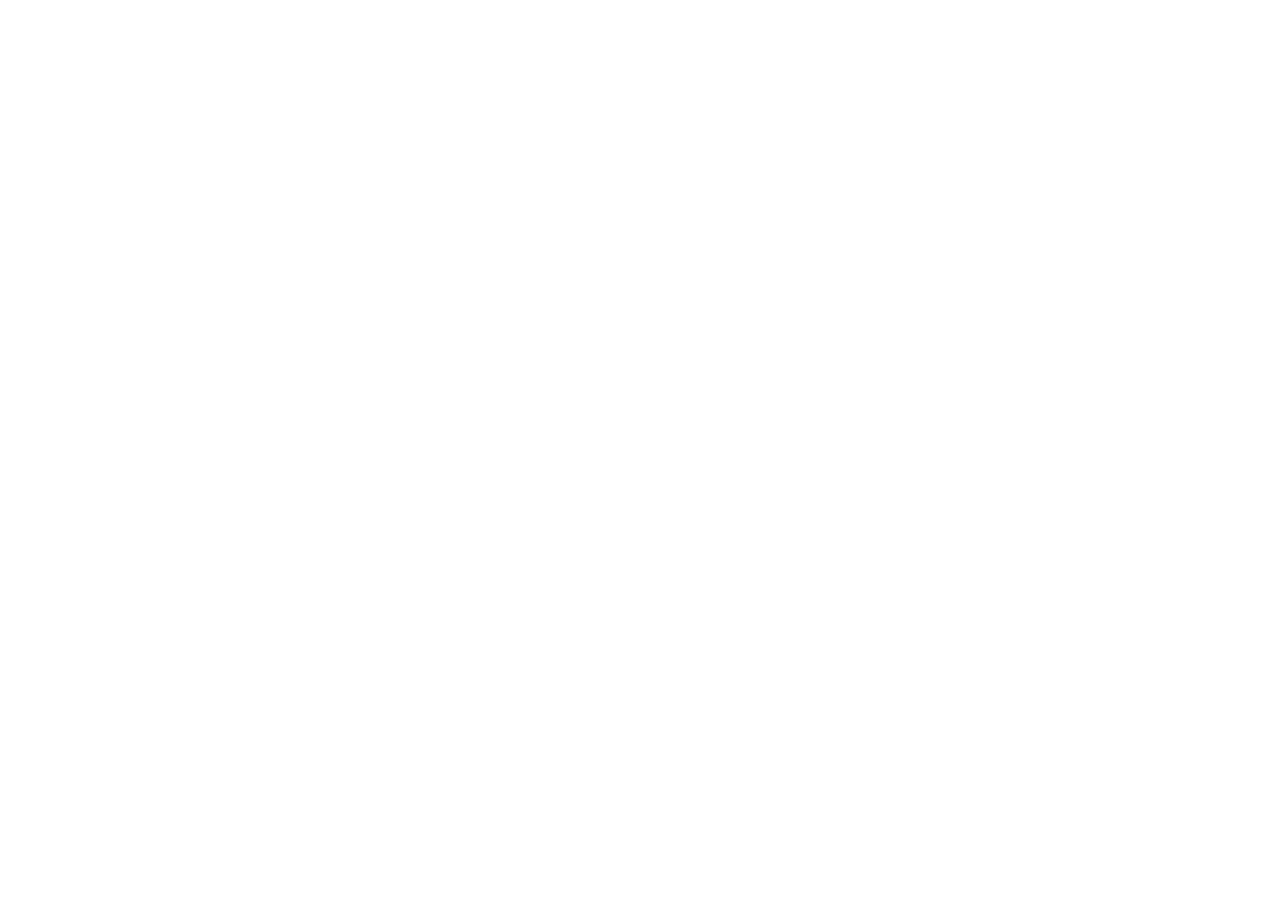
==== commit 5ce3b9d1: "umi path" ====
--- a/index.html
+++ b/index.html
@@ -1,2 +1,2 @@
-<!doctype html><html><head><meta charset="utf-8"><meta name="apple-mobile-web-app-capable" content="yes"><meta name="apple-mobile-web-app-status-bar-style" content="black"><meta name="format-detection" content="telephone=no"><meta name="format-detection" content="email=no"><meta name="viewport" content="width=device-width,initial-scale=1,maximum-scale=1,minimum-scale=1,user-scalable=no"><title></title><link rel="stylesheet" href="/static/umi.c1574f7c.css"></head><body><div id="root"></div><script>window.routerBase = '/';
-  window.resourceBaseUrl = '/static/';</script><script src="/static/umi.194b5a31.js"></script></body></html>
+<!doctype html><html><head><meta charset="utf-8"><meta name="apple-mobile-web-app-capable" content="yes"><meta name="apple-mobile-web-app-status-bar-style" content="black"><meta name="format-detection" content="telephone=no"><meta name="format-detection" content="email=no"><meta name="viewport" content="width=device-width,initial-scale=1,maximum-scale=1,minimum-scale=1,user-scalable=no"><title></title><link rel="stylesheet" href="/Altshuler-Matrix/static/umi.c1574f7c.css"></head><body><div id="root"></div><script>window.routerBase = '/';
+  window.resourceBaseUrl = '/static/';</script><script src="/Altshuler-Matrix/static/umi.194b5a31.js"></script></body></html>
